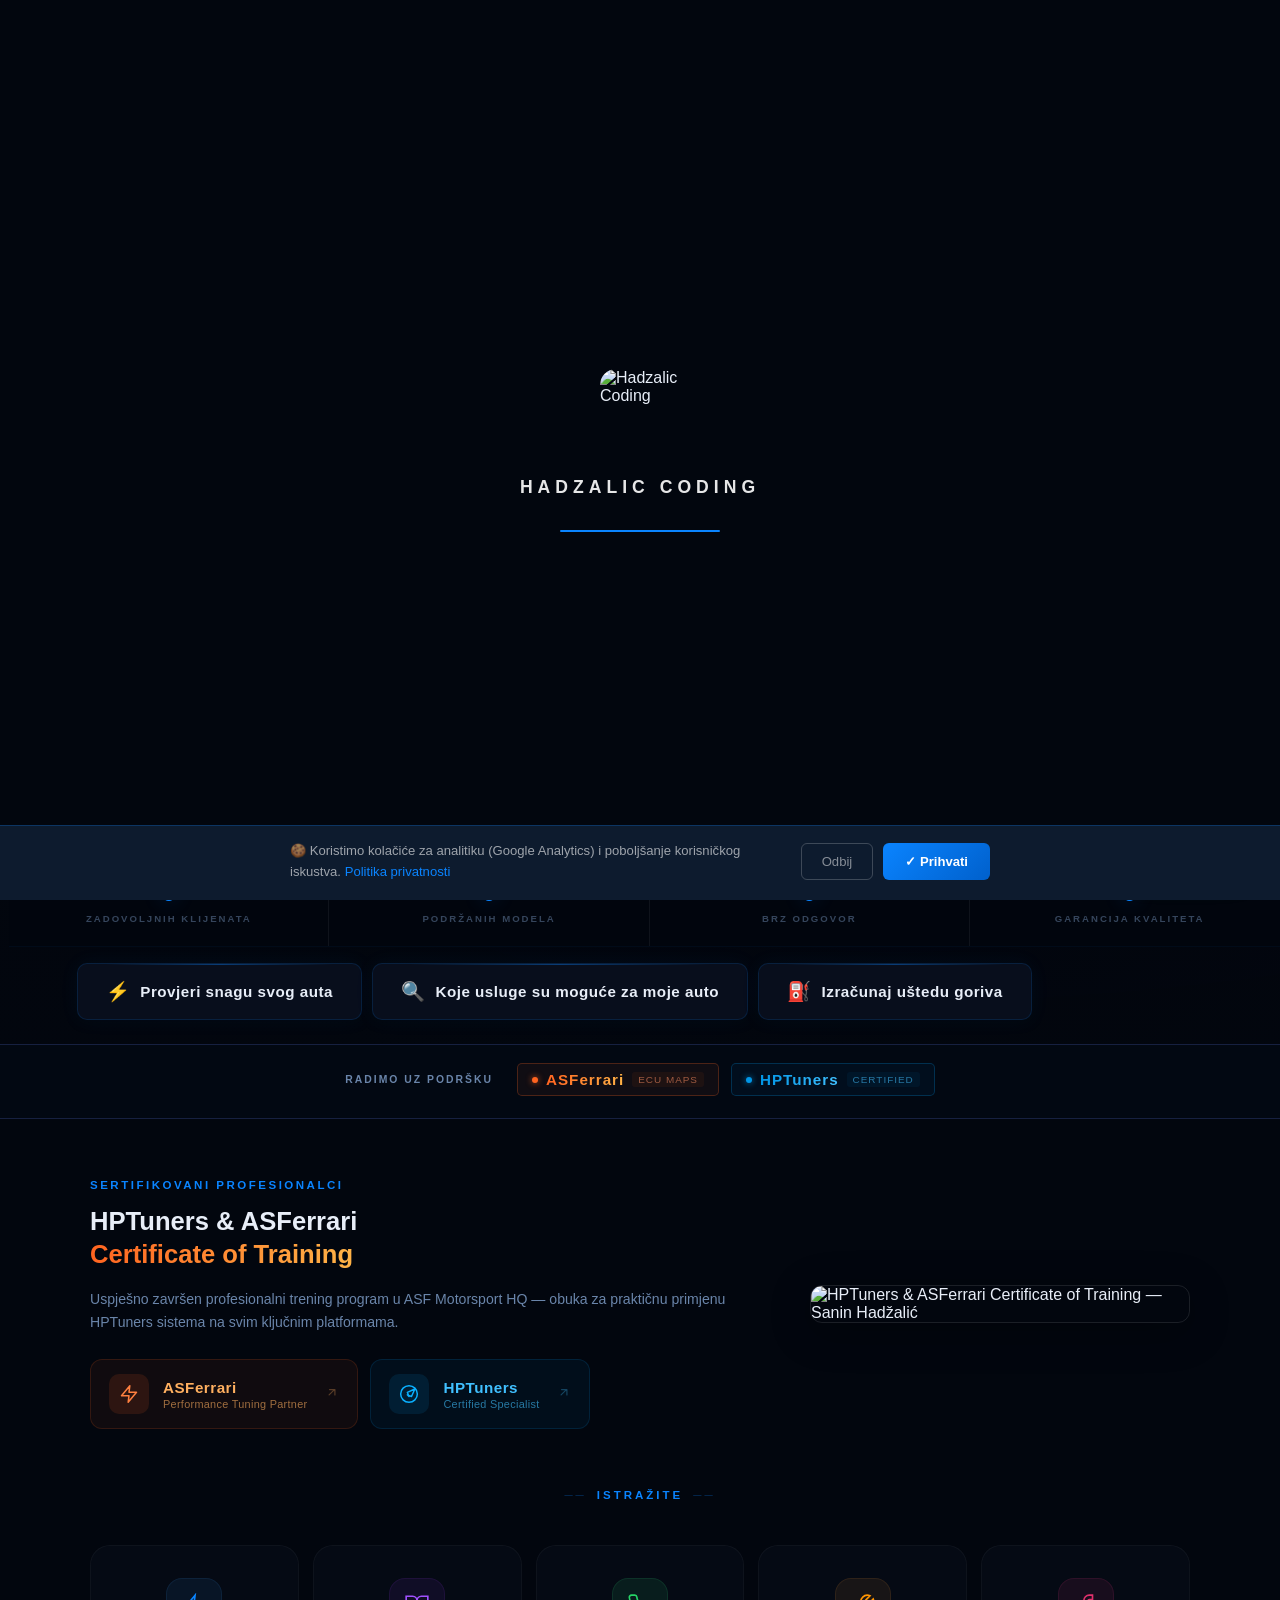
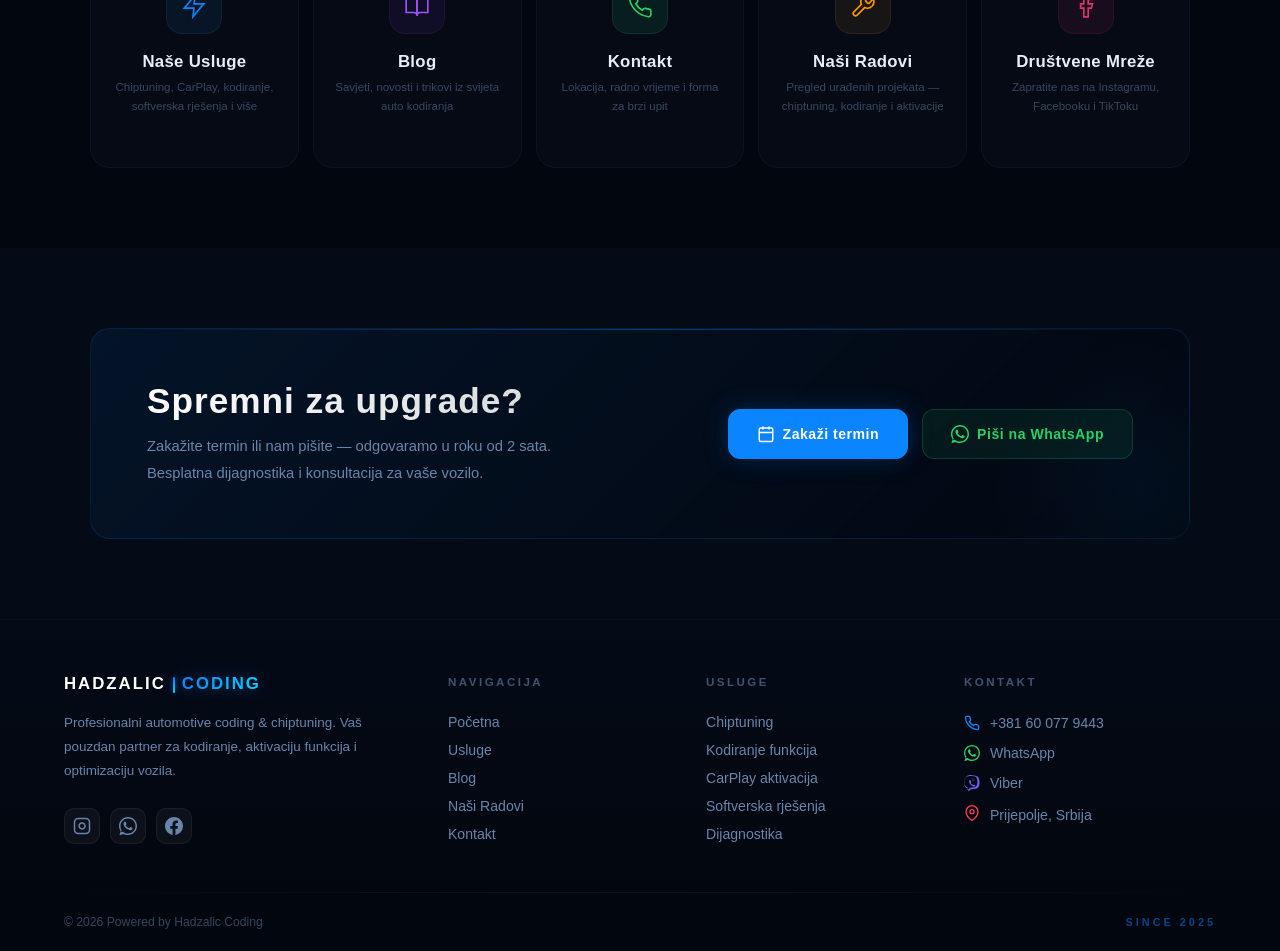
==== index.html @ 2ca41239 "Uklonjen EN prevod, Soro blog embed, performance optimizacije - Izbačen cijeli sistem prevođenja na " ====
<!DOCTYPE html>
<html lang="sr">
<head>
<base href="/">
<script src="https://cdn.jsdelivr.net/npm/@supabase/supabase-js@2"></script>
<script src="https://cdn.jsdelivr.net/npm/chart.js@4.4.0/dist/chart.umd.min.js"></script>
<script src="js/supabase.js"></script>
<meta charset="UTF-8">
<meta name="viewport" content="width=device-width, initial-scale=1.0">
<meta http-equiv="Content-Security-Policy" content="default-src 'self'; script-src 'self' 'unsafe-inline' https://cdn.jsdelivr.net https://cdnjs.cloudflare.com https://www.googletagmanager.com https://cdn.emailjs.com https://static.cloudflareinsights.com; style-src 'self' 'unsafe-inline' https://fonts.googleapis.com; font-src https://fonts.gstatic.com; img-src 'self' https://res.cloudinary.com data: blob:; connect-src 'self' https://*.supabase.co https://api.emailjs.com https://www.google-analytics.com https://www.mod-files.com; frame-src https://www.youtube.com https://www.instagram.com https://www.mod-files.com https://www.google.com https://maps.google.com;">

<!-- ═══ SEO META ═══ -->
<title>Hadzalic Coding 🌐 | Chiptuning, CarPlay & Navigacija — Prijepolje</title>
<meta name="description" content="Hadzalic Coding — profesionalni chiptuning, aktivacija CarPlay i Android Auto, ažuriranje navigacionih mapa, DPF/EGR/AdBlue rješenja i OBD kodiranje u Prijepolju. Brz odgovor, doživotna garancija.">
<meta name="keywords" content="chiptuning Prijepolje, CarPlay aktivacija Srbija, Android Auto aktivacija, navigacija ažuriranje, DPF off, EGR off, AdBlue off, OBD kodiranje, kodiranje auta, ECU remap, skrivene funkcije, Hadzalic Coding, auto tuning Prijepolje, chiptuning Nova Varoš, chiptuning Bijelo Polje">
<meta name="author" content="Hadzalic Coding">
<meta name="robots" content="index, follow">
<meta name="language" content="sr">
<meta name="geo.region" content="RS">
<meta name="geo.placename" content="Prijepolje">
<link rel="canonical" href="https://hadzalic.co/">

<!-- ═══ OPEN GRAPH (WhatsApp, Facebook, Viber preview) ═══ -->
<meta property="og:type" content="website">
<meta property="og:url" content="https://hadzalic.co/">
<meta property="og:title" content="Hadzalic Coding 🌐 | Chiptuning & CarPlay — Prijepolje">
<meta property="og:description" content="Profesionalni chiptuning, CarPlay aktivacija i ažuriranje navigacije u Prijepolju. Doživotna garancija na softverski rad. Pišite na WhatsApp!">
<meta property="og:image" content="https://res.cloudinary.com/dgsgohodv/image/upload/v1772801234/Hadzalic_Coding-01_gfzvxw.jpg">
<meta property="og:image:width" content="1200">
<meta property="og:image:height" content="630">
<meta property="og:locale" content="sr_RS">
<meta property="og:site_name" content="Hadzalic Coding">

<!-- ═══ TWITTER CARD ═══ -->
<meta name="twitter:card" content="summary_large_image">
<meta name="twitter:title" content="Hadzalic Coding 🌐 | Chiptuning & CarPlay — Prijepolje">
<meta name="twitter:description" content="Profesionalni chiptuning, CarPlay aktivacija i ažuriranje navigacije u Prijepolju.">
<meta name="twitter:image" content="https://res.cloudinary.com/dgsgohodv/image/upload/v1772801234/Hadzalic_Coding-01_gfzvxw.jpg">

<!-- ═══ SCHEMA MARKUP — Local Business ═══ -->
<script type="application/ld+json">
{
  "@context": "https://schema.org",
  "@type": "AutoRepair",
  "name": "Hadzalic Coding",
  "description": "Profesionalni chiptuning, aktivacija CarPlay i Android Auto, ažuriranje navigacionih mapa, DPF/EGR/AdBlue softverska rješenja i OBD kodiranje vozila.",
  "url": "https://hadzalic.co",
  "telephone": "+381600779443",
  "address": {
    "@type": "PostalAddress",
    "addressLocality": "Prijepolje",
    "addressRegion": "Zlatibor",
    "addressCountry": "RS"
  },
  "geo": {
    "@type": "GeoCoordinates",
    "latitude": "43.3922",
    "longitude": "19.6447"
  },
  "openingHours": "Mo-Sa 08:00-20:00",
  "sameAs": [
    "https://www.instagram.com/hadzalic.coding/",
    "https://www.facebook.com/profile.php?id=61576995186700",
    "https://www.tiktok.com/@hadzalic.code"
  ],
  "hasOfferCatalog": {
    "@type": "OfferCatalog",
    "name": "Usluge",
    "itemListElement": [
      {"@type": "Offer", "itemOffered": {"@type": "Service", "name": "Chiptuning — ECU Remapiranje"}},
      {"@type": "Offer", "itemOffered": {"@type": "Service", "name": "CarPlay & Android Auto aktivacija"}},
      {"@type": "Offer", "itemOffered": {"@type": "Service", "name": "Ažuriranje navigacionih mapa"}},
      {"@type": "Offer", "itemOffered": {"@type": "Service", "name": "DPF softversko rješenje"}},
      {"@type": "Offer", "itemOffered": {"@type": "Service", "name": "EGR softversko rješenje"}},
      {"@type": "Offer", "itemOffered": {"@type": "Service", "name": "OBD kodiranje skrivenih funkcija"}}
    ]
  },
  "aggregateRating": {
    "@type": "AggregateRating",
    "ratingValue": "5",
    "reviewCount": "200"
  }
}
</script>

<link rel="preconnect" href="https://fonts.googleapis.com">
<link rel="preconnect" href="https://fonts.gstatic.com" crossorigin>
<link rel="preconnect" href="https://res.cloudinary.com">
<link rel="icon" type="image/jpeg" href="https://res.cloudinary.com/dgsgohodv/image/upload/w_64,h_64,c_fill/v1772801234/Hadzalic_Coding-01_gfzvxw.jpg">
<link rel="apple-touch-icon" href="https://res.cloudinary.com/dgsgohodv/image/upload/w_200,h_200,c_fill/v1772801234/Hadzalic_Coding-01_gfzvxw.jpg">
<link href="https://fonts.googleapis.com/css2?family=Orbitron:wght@700;900&family=Exo+2:wght@400;600;700;800&family=Rajdhani:wght@400;600;700&display=swap" rel="stylesheet" media="print" onload="this.media='all'">
<noscript><link href="https://fonts.googleapis.com/css2?family=Orbitron:wght@700;900&family=Exo+2:wght@400;600;700;800&family=Rajdhani:wght@400;600;700&display=swap" rel="stylesheet"></noscript>
<link rel="stylesheet" href="css/variables.css">
<link rel="stylesheet" href="css/style.css">
  <script src="https://cdn.jsdelivr.net/npm/@emailjs/browser@4/dist/email.min.js"></script>

<!-- ═══ SCHEMA MARKUP — FAQ ═══ -->
<script type="application/ld+json">
{
  "@context": "https://schema.org",
  "@type": "FAQPage",
  "mainEntity": [
    {
      "@type": "Question",
      "name": "Šta je chiptuning i da li je bezbedan?",
      "acceptedAnswer": {
        "@type": "Answer",
        "text": "Chiptuning je softverska optimizacija ECU (elektronske upravljačke jedinice) vozila koja povećava snagu, obrtni moment i efikasnost goriva. Radimo isključivo sa provjerenim mapama u saradnji sa ASFerrari i dajemo doživotnu garanciju na softverski rad."
      }
    },
    {
      "@type": "Question",
      "name": "Da li moje vozilo podržava CarPlay ili Android Auto?",
      "acceptedAnswer": {
        "@type": "Answer",
        "text": "Većina modernih vozila VW Grupe (VW, Audi, Škoda, SEAT, Porsche), Mercedes-Benz i BMW može dobiti CarPlay i Android Auto softverskom aktivacijom bez ikakvih hardverskih izmjena. Kontaktirajte nas sa godištem i modelom vozila i provjerićemo kompatibilnost."
      }
    },
    {
      "@type": "Question",
      "name": "Koliko traje aktivacija CarPlay?",
      "acceptedAnswer": {
        "@type": "Answer",
        "text": "Softverska aktivacija CarPlay i Android Auto traje između 30 minuta i 1 sat, zavisno od modela vozila."
      }
    },
    {
      "@type": "Question",
      "name": "Da li se chiptuning može poništiti?",
      "acceptedAnswer": {
        "@type": "Answer",
        "text": "Da, chiptuning je u potpunosti reverzibilan. U svakom trenutku možemo vratiti originalne fabričke postavke vašeg vozila."
      }
    },
    {
      "@type": "Question",
      "name": "Koje mape navigacije ažurirate?",
      "acceptedAnswer": {
        "@type": "Answer",
        "text": "Ažuriramo navigacione mape za vozila VW Grupe, Mercedes-Benz, BMW i ostale marke. Mape se ažuriraju na najnoviju dostupnu verziju sa svim novim putevima i tačkama interesa."
      }
    },
    {
      "@type": "Question",
      "name": "Gdje se nalazite i da li radite vikendima?",
      "acceptedAnswer": {
        "@type": "Answer",
        "text": "Nalazimo se u Prijepolju, Srbija. Radimo od ponedjeljka do subote od 08:00 do 20:00. Termin možete zakazati online na hadzalic.co ili putem WhatsApp-a."
      }
    },
    {
      "@type": "Question",
      "name": "Kolika je garancija na usluge?",
      "acceptedAnswer": {
        "@type": "Answer",
        "text": "Na sve softverske radove dajemo doživotnu garanciju. Ukoliko dođe do bilo kakvog problema uzrokovanog našim radom, rješavamo ga besplatno."
      }
    },
    {
      "@type": "Question",
      "name": "Da li radite DPF, EGR i AdBlue softverska rješenja?",
      "acceptedAnswer": {
        "@type": "Answer",
        "text": "Da, nudimo softverska rješenja za DPF, EGR, AdBlue, NOX, katalizator i lambda sisteme. Sve se radi softverski bez fizičkog skidanja dijelova."
      }
    },
    {
      "@type": "Question",
      "name": "Kako da zakažem termin?",
      "acceptedAnswer": {
        "@type": "Answer",
        "text": "Termin možete zakazati direktno na našem sajtu hadzalic.co klikom na 'Zakaži termin', ili nas kontaktirajte putem WhatsApp-a. Odgovaramo u roku od 2 sata."
      }
    },
    {
      "@type": "Question",
      "name": "Radite li Pops and Bangs i Hardcut?",
      "acceptedAnswer": {
        "@type": "Answer",
        "text": "Da, nudimo Pops & Bangs (zvuk iz auspuha pri smanjenju gasa) i Hardcut Limiter (agresivno odsijecanje pri maksimalnim obrtajima) kao dio naše ponude softverskih modifikacija."
      }
    }
  ]
}
</script>
<!-- ═══ GOOGLE ANALYTICS ═══ -->
<script async src="https://www.googletagmanager.com/gtag/js?id=G-BHX1BJDK8W"></script>
<script>
  window.dataLayer = window.dataLayer || [];
  function gtag(){dataLayer.push(arguments);}
  gtag('js', new Date());
  gtag('config', 'G-BHX1BJDK8W');
  gtag('config', 'AW-18050085750');
</script>
</head>
<body>

<!-- LOADING SCREEN -->
<div id="loadingScreen">
  <img src="https://res.cloudinary.com/dgsgohodv/image/upload/w_200,h_200,c_fill/v1772801234/Hadzalic_Coding-01_gfzvxw.jpg" class="ls-img" alt="Hadzalic Coding">
  <div class="ls-title">HADZALIC CODING</div>
  <div class="ls-line"></div>
</div>


<!-- NAV -->
<!-- TICKER -->
<div class="ticker-wrap">
  <div class="ticker-label" data-i18n="tickerLabel">NOVO</div>
  <div class="ticker-track">
    <div class="ticker-inner" id="tickerInner">
      <span data-i18n="tick1">🌐 Sajt je LIVE na hadzalic.co</span>
      <span data-i18n="tick2">📱 CarPlay & Android Auto aktivacija — VAG, BMW, Mercedes</span>
      <span data-i18n="tick3">📷 POI Radar upozorenja GRATIS uz svako ažuriranje mapa (VAG grupacija)</span>
      <span data-i18n="tick4">🏆 Sertifikovani HPTuners & ASFerrari chiptuning specijalisti</span>
      <span data-i18n="tick5">🔥 Chiptuning — custom mape u saradnji sa ASFerrari partnerima</span>
      <span data-i18n="tick6">♾️ Doživotna garancija na softverski rad</span>
      <span data-i18n="tick7">🔌 CarPlay adapteri dostupni za vozila bez hardverske podrške</span>
      <span id="tickerStatusSpan" data-i18n="tick8">💬 Brz odgovor na WhatsApp — 060 077 9443</span>
      <span data-i18n="tick9">🗺️ Prijepolje, Srbija — dolazite kod nas ili pišite online</span>
    </div>
  </div>
</div>


<!-- COUNTDOWN BANNER -->
<div id="countdownBanner">
  <div class="cd-text">🔥 -20% POPUST na sve zakazano preko sajta — ostalo: <span id="cdDays">7</span>d <span id="cdHours">00</span>h <span id="cdMins">00</span>m <span id="cdSecs">00</span>s</div>
  <div class="cd-sub">Iskoristi akciju — zakaži termin odmah na hadzalic.co</div>
</div>

<nav>
  <div class="nav-left">
    <button class="hamburger" id="hamburger" aria-label="Meni">
      <span></span><span></span><span></span>
    </button>
    <button class="nav-logo" id="navLogo">
      <span class="logo-h">Hadzalic</span><span class="logo-sep"></span><span class="logo-c">Coding</span>
    </button>
    <div class="nav-tagline">
      <span class="nav-tag-dot"></span>
      <span data-i18n="navTagline">Kodiramo. Aktiviramo. Optimizujemo.</span>
    </div>
  </div>
  <div class="nav-links" id="navLinks">
    <a href="/usluge" class="nav-link" data-route="/usluge">
      <svg width="13" height="13" viewBox="0 0 24 24" fill="none" stroke="currentColor" stroke-width="2"><path d="M14.7 6.3a1 1 0 000 1.4l1.6 1.6a1 1 0 001.4 0l3.77-3.77a6 6 0 01-7.94 7.94l-6.91 6.91a2.12 2.12 0 01-3-3l6.91-6.91a6 6 0 017.94-7.94l-3.76 3.76z"/></svg>
      <span data-i18n="navUsluge">Usluge</span>
    </a>
    <a href="/blog" class="nav-link" data-route="/blog">
      <svg width="13" height="13" viewBox="0 0 24 24" fill="none" stroke="currentColor" stroke-width="2"><path d="M2 3h6a4 4 0 014 4v14a3 3 0 00-3-3H2z"/><path d="M22 3h-6a4 4 0 00-4 4v14a3 3 0 013-3h7z"/></svg>
      <span data-i18n="navBlog">Blog</span>
    </a>
    <a href="/kontakt" class="nav-link" data-route="/kontakt">
      <svg width="13" height="13" viewBox="0 0 24 24" fill="none" stroke="currentColor" stroke-width="2"><path d="M21 11.5a8.38 8.38 0 01-.9 3.8 8.5 8.5 0 01-7.6 4.7 8.38 8.38 0 01-3.8-.9L3 21l1.9-5.7a8.38 8.38 0 01-.9-3.8 8.5 8.5 0 014.7-7.6 8.38 8.38 0 013.8-.9h.5a8.48 8.48 0 018 8v.5z"/></svg>
      <span data-i18n="navKontakt">Kontakt</span>
    </a>
  </div>
  <button class="nav-back" id="navBack">← Nazad</button>
  <div class="nav-right">
    <button class="nav-booking" id="navBooking">
      <svg width="14" height="14" viewBox="0 0 24 24" fill="none" stroke="currentColor" stroke-width="2"><rect x="3" y="4" width="18" height="18" rx="2" ry="2"/><line x1="16" y1="2" x2="16" y2="6"/><line x1="8" y1="2" x2="8" y2="6"/><line x1="3" y1="10" x2="21" y2="10"/></svg>
      <span data-i18n="navZakazi">Zakaži</span>
    </button>
    <button class="nav-theme" id="themeToggle" title="Promijeni temu">
      <svg class="theme-icon-sun" width="16" height="16" viewBox="0 0 24 24" fill="none" stroke="currentColor" stroke-width="2"><circle cx="12" cy="12" r="5"/><line x1="12" y1="1" x2="12" y2="3"/><line x1="12" y1="21" x2="12" y2="23"/><line x1="4.22" y1="4.22" x2="5.64" y2="5.64"/><line x1="18.36" y1="18.36" x2="19.78" y2="19.78"/><line x1="1" y1="12" x2="3" y2="12"/><line x1="21" y1="12" x2="23" y2="12"/><line x1="4.22" y1="19.78" x2="5.64" y2="18.36"/><line x1="18.36" y1="5.64" x2="19.78" y2="4.22"/></svg>
      <svg class="theme-icon-moon" width="16" height="16" viewBox="0 0 24 24" fill="none" stroke="currentColor" stroke-width="2"><path d="M21 12.79A9 9 0 1 1 11.21 3 7 7 0 0 0 21 12.79z"/></svg>
    </button>
    <button class="nav-account" id="navAccount" onclick="openAuthModal()" title="Nalog">
      <div class="nav-acc-avatar" id="navAccAvatar">
        <svg width="14" height="14" viewBox="0 0 24 24" fill="none" stroke="currentColor" stroke-width="2"><path d="M20 21v-2a4 4 0 0 0-4-4H8a4 4 0 0 0-4 4v2"/><circle cx="12" cy="7" r="4"/></svg>
        <div class="nav-acc-dot" id="navAccDot"></div>
      </div>
      <span id="navAccountLabel"></span>
    </button>
  </div>
</nav>

<!-- SLIDE MENU -->
<div class="menu-overlay" id="menuOverlay"></div>
<div class="slide-menu" id="slideMenu">
  <div class="slide-menu-header">
    <div class="slide-menu-logo">
      <span class="logo-h">Hadzalic</span><span class="logo-sep"></span><span class="logo-c">Coding</span>
    </div>
    <button class="slide-menu-close" id="menuClose">✕</button>
  </div>
  <div style="padding:14px 20px 4px;">
    <button class="menu-item" id="menuBooking" style="background:linear-gradient(135deg,rgba(37,211,102,0.1),rgba(10,132,255,0.05));border:1px solid rgba(37,211,102,0.25);border-radius:6px;width:100%;justify-content:center;gap:10px;padding:14px;margin-bottom:4px;">
      <span class="mi-icon">📅</span>
      <span class="mi-name" data-i18n="menuBooking" style="flex:none;font-size:0.92rem;color:#00d464;">Zakaži Termin</span>
    </button>
  </div>
  <div class="slide-menu-label" data-i18n="menuLabelSvc">Usluge</div>
  <div class="slide-menu-items">
    <button class="menu-item" data-svc="carplay"><span class="mi-icon">📱</span><span class="mi-name" data-i18n="menuSvcCarplay">CarPlay &amp; Android Auto</span><span class="mi-arr">→</span></button>
    <button class="menu-item" data-svc="aktivacija"><span class="mi-icon">⚡</span><span class="mi-name" data-i18n="menuSvcAktivacija">Aktivacija Funkcija</span><span class="mi-arr">→</span></button>
    <button class="menu-item" data-svc="navi"><span class="mi-icon">🗺️</span><span class="mi-name" data-i18n="menuSvcNavi">Ažuriranje Navigacije</span><span class="mi-arr">→</span></button>
    <button class="menu-item" data-svc="errors"><span class="mi-icon">⚙️</span><span class="mi-name" data-i18n="menuSvcErrors">Brisanje Grešaka</span><span class="mi-arr">→</span></button>
    <button class="menu-item" data-svc="obd"><span class="mi-icon">💻</span><span class="mi-name" data-i18n="menuSvcObd">OBD Kodiranje</span><span class="mi-arr">→</span></button>
    <button class="menu-item" data-svc="remote"><span class="mi-icon">🌐</span><span class="mi-name" data-i18n="menuSvcRemote">Online / Udaljeno</span><span class="mi-arr">→</span></button>
    <button class="menu-item menu-item-hot" data-svc="chiptuning"><span class="mi-icon">🔥</span><span class="mi-name" data-i18n="menuSvcChip">Chiptuning</span><span class="mi-badge" data-i18n="menuBadgePopular">POPULARNO</span></button>
    <button class="menu-item menu-item-green" data-svc="dpf"><span class="mi-icon">🛠️</span><span class="mi-name" data-i18n="menuSvcDpf">Softverska Rješenja (DPF, EGR, AdBlue)</span><span class="mi-arr">→</span></button>
    <button class="menu-item menu-item-teal" data-svc="adapter"><span class="mi-icon">🔌</span><span class="mi-name" data-i18n="menuSvcAdapter">CarPlay Adapteri</span><span class="mi-badge mi-badge-green" data-i18n="menuBadgeStock">NA STANJU</span></button>
  </div>
  <div class="slide-menu-label" data-i18n="menuLabelInfo">Korisne informacije</div>
  <div class="slide-menu-items">
    <button class="menu-item" data-info="carplay"><span class="mi-icon">📱</span><span class="mi-name" data-i18n="menuInfoCarplay">CarPlay &amp; Android Auto</span><span class="mi-arr">→</span></button>
    <button class="menu-item" data-info="hidden"><span class="mi-icon">🔓</span><span class="mi-name" data-i18n="menuInfoHidden">Skrivene Funkcije</span><span class="mi-arr">→</span></button>
    <button class="menu-item" data-info="chiptuning"><span class="mi-icon">🔥</span><span class="mi-name" data-i18n="menuInfoChip">Chiptuning</span><span class="mi-arr">→</span></button>
    <button class="menu-item" data-info="navi"><span class="mi-icon">🗺️</span><span class="mi-name" data-i18n="menuInfoNavi">Ažuriranje Navigacije</span><span class="mi-arr">→</span></button>
    <button class="menu-item" data-info="dpf"><span class="mi-icon">🛠️</span><span class="mi-name" data-i18n="menuInfoDpf">DPF / EGR / AdBlue</span><span class="mi-arr">→</span></button>
    <button class="menu-item" data-info="obd"><span class="mi-icon">💻</span><span class="mi-name" data-i18n="menuInfoObd">OBD Kodiranje</span><span class="mi-arr">→</span></button>
  </div>
  <div class="slide-menu-label" data-i18n="menuLabelPages">Stranice</div>
  <div class="slide-menu-items">
    <a href="/usluge" class="menu-item" data-route="/usluge"><span class="mi-icon">⚡</span><span class="mi-name" data-i18n="menuPageUsluge">Naše Usluge</span><span class="mi-arr">→</span></a>
    <a href="/blog" class="menu-item" data-route="/blog"><span class="mi-icon">📰</span><span class="mi-name" data-i18n="menuPageBlog">Blog</span><span class="mi-arr">→</span></a>
    <a href="/kontakt" class="menu-item" data-route="/kontakt"><span class="mi-icon">📞</span><span class="mi-name" data-i18n="menuPageKontakt">Kontakt</span><span class="mi-arr">→</span></a>
  </div>

  <div class="slide-menu-footer">
    <a href="tel:+381600779443" class="slide-footer-link" data-i18n="menuFooterPhone">📞 060 077 9443</a>
    <a href="https://wa.me/381600779443" class="slide-footer-link green" data-i18n="menuFooterWa">💬 WhatsApp</a>
    <a href="https://www.instagram.com/hadzalic.coding" target="_blank" class="slide-footer-link insta" data-i18n="menuFooterInsta">📸 @hadzalic.coding</a>
  </div>
</div>

<!-- ══════════════════════════════════════════
     HOME PAGE
══════════════════════════════════════════ -->
<div class="page active" id="page-home">

  <!-- HERO -->
  <section id="home-hero">
  <div class="hero-video-bg">
    <canvas id="heroCanvas"></canvas>
    <div class="hero-grid-overlay"></div>
    <div class="hero-light-streak hero-streak-1"></div>
    <div class="hero-light-streak hero-streak-2"></div>
    <div class="hero-light-streak hero-streak-3"></div>
    <div class="hero-vignette"></div>
  </div>
    <div class="hero-glow-ring"></div>
    <div class="hero-eyebrow"><span class="hero-dot"></span><span data-i18n="eyebrow">Prijepolje, Srbija</span></div>
    <h1 class="hero-title">
      <span class="ht-white"><span class="hl" style="--i:0">H</span><span class="hl" style="--i:1">A</span><span class="hl" style="--i:2">D</span><span class="hl" style="--i:3">Z</span><span class="hl" style="--i:4">A</span><span class="hl" style="--i:5">L</span><span class="hl" style="--i:6">I</span><span class="hl" style="--i:7">C</span></span>
      <span class="ht-blue"><span class="hl" style="--i:8">C</span><span class="hl" style="--i:9">O</span><span class="hl" style="--i:10">D</span><span class="hl" style="--i:11">I</span><span class="hl" style="--i:12">N</span><span class="hl" style="--i:13">G</span></span>
    </h1>
    <p class="hero-sub" data-i18n="heroSub">Otključaj puni potencijal svog vozila — chiptuning, kodiranje i CarPlay za sve marke.</p>
    <div class="hero-divider"></div>
    <div class="hero-car-label">HADZALIC<span>CHIPTUNING</span></div>
    <div class="stats-bar">
      <div class="stat-item"><div class="stat-n" data-count="200" data-suffix="+">0</div><div class="stat-l" data-i18n="stat1">Zadovoljnih klijenata</div></div>
      <div class="stat-item"><div class="stat-n" data-count="50" data-suffix="+">0</div><div class="stat-l" data-i18n="stat2">Podržanih modela</div></div>
      <div class="stat-item"><div class="stat-n" data-count="2" data-suffix="h">0</div><div class="stat-l" data-i18n="stat3">Brz odgovor</div></div>
      <div class="stat-item"><div class="stat-n" data-count="100" data-suffix="%">0</div><div class="stat-l" data-i18n="stat4">Garancija kvaliteta</div></div>
    </div>
  <div class="tools-bar">
    <button class="tool-btn" id="openChecker"><span class="tb-icon">⚡</span> <span data-i18n="tool1">Provjeri snagu svog auta</span></button>
    <button class="tool-btn" id="openCalc"><span class="tb-icon">🔍</span> <span data-i18n="tool2">Koje usluge su moguće za moje auto</span></button>
    <a href="/usluge/chiptuning" class="tool-btn" data-route="/usluge/chiptuning" data-scroll="fuelCalcWrap"><span class="tb-icon">⛽</span> <span data-i18n="tool3">Izračunaj uštedu goriva</span></a>
  </div>
  </section>

  <!-- PARTNERS -->
  <div class="partners-bar sr">
    <div class="partners-label" data-i18n="partnersLabel">Radimo uz podršku</div>
    <div class="partners-list">
      <a class="partner-badge partner-asf" href="https://asftuning.com/" target="_blank" style="text-decoration:none;">
        <span class="pb-dot"></span>
        <span class="pb-name">ASFerrari</span>
        <span class="pb-tag">ECU Maps</span>
      </a>
      <a class="partner-badge partner-hpt" href="https://www.hptuners.com/" target="_blank" style="text-decoration:none;">
        <span class="pb-dot"></span>
        <span class="pb-name">HPTuners</span>
        <span class="pb-tag">Certified</span>
      </a>
    </div>
  </div>

  <!-- CERTIFICATION -->
  <section class="cert-section sr">
    <div class="cert-inner">
      <div class="cert-text">
        <div class="cert-label">Sertifikovani profesionalci</div>
        <h2 class="cert-title">HPTuners & ASFerrari<br><span class="cert-highlight">Certificate of Training</span></h2>
        <p class="cert-desc">Uspješno završen profesionalni trening program u ASF Motorsport HQ — obuka za praktičnu primjenu HPTuners sistema na svim ključnim platformama.</p>
        <div class="cert-badges">
          <a class="cert-badge cert-badge-asf" href="https://asftuning.com/" target="_blank" rel="noopener">
            <span class="cb-icon"><svg width="20" height="20" viewBox="0 0 24 24" fill="none" stroke="currentColor" stroke-width="1.8" stroke-linecap="round" stroke-linejoin="round"><polygon points="13 2 3 14 12 14 11 22 21 10 12 10 13 2"/></svg></span>
            <span class="cb-info">
              <span class="cb-name">ASFerrari</span>
              <span class="cb-role">Performance Tuning Partner</span>
            </span>
            <span class="cb-arrow"><svg width="14" height="14" viewBox="0 0 24 24" fill="none" stroke="currentColor" stroke-width="2" stroke-linecap="round" stroke-linejoin="round"><path d="M7 17l9.2-9.2M17 17V7.8H7.8"/></svg></span>
          </a>
          <a class="cert-badge cert-badge-hpt" href="https://www.hptuners.com/" target="_blank" rel="noopener">
            <span class="cb-icon"><svg width="20" height="20" viewBox="0 0 24 24" fill="none" stroke="currentColor" stroke-width="1.8" stroke-linecap="round" stroke-linejoin="round"><path d="M12 15l-2-5 9-4-4 9-5-2z"/><circle cx="12" cy="12" r="10"/></svg></span>
            <span class="cb-info">
              <span class="cb-name">HPTuners</span>
              <span class="cb-role">Certified Specialist</span>
            </span>
            <span class="cb-arrow"><svg width="14" height="14" viewBox="0 0 24 24" fill="none" stroke="currentColor" stroke-width="2" stroke-linecap="round" stroke-linejoin="round"><path d="M7 17l9.2-9.2M17 17V7.8H7.8"/></svg></span>
          </a>
        </div>
      </div>
      <div class="cert-img-wrap">
        <img class="cert-img" src="https://res.cloudinary.com/dwtlwug0c/image/upload/v1774201283/1_n6ky6u.png" alt="HPTuners & ASFerrari Certificate of Training — Sanin Hadžalić" loading="lazy" onclick="openCertModal()">
      </div>
    </div>
  </section>

  <!-- Certificate Modal -->
  <div id="certModal" class="cert-modal" onclick="if(event.target===this)closeCertModal()">
    <div class="cert-modal-box">
      <button class="cert-modal-close" onclick="closeCertModal()">✕</button>
      <img src="https://res.cloudinary.com/dwtlwug0c/image/upload/v1774201283/1_n6ky6u.png" alt="HPTuners & ASFerrari Certificate">
    </div>
  </div>

  <!-- QUICK LINKS — navigate to subpages -->
  <section class="home-quick-links sr">
    <p class="sec-label" data-i18n="qlLabel">Istražite</p>
    <div class="quick-links-grid">
      <a href="/usluge" class="ql-card ql-accent-blue" data-route="/usluge" style="--ql-hue:210;--ql-color:#0A84FF;--ql-delay:0s">
        <span class="ql-index">01</span>
        <div class="ql-icon-wrap">
          <svg width="24" height="24" viewBox="0 0 24 24" fill="none" stroke="currentColor" stroke-width="1.5"><path d="M13 2L3 14h9l-1 8 10-12h-9l1-8z"/></svg>
        </div>
        <div class="ql-body">
          <div class="ql-name" data-i18n="ql1Name">Naše Usluge</div>
          <p class="ql-desc" data-i18n="ql1Desc">Chiptuning, CarPlay, kodiranje, softverska rješenja i više</p>
        </div>
        <span class="ql-arrow"><span data-i18n="ql1Arrow">Pogledaj</span> <svg width="14" height="14" viewBox="0 0 24 24" fill="none" stroke="currentColor" stroke-width="2.5"><path d="M5 12h14M12 5l7 7-7 7"/></svg></span>
      </a>
      <a href="/blog" class="ql-card ql-accent-purple" data-route="/blog" style="--ql-hue:270;--ql-color:#a050ff;--ql-delay:0.06s">
        <span class="ql-index">02</span>
        <div class="ql-icon-wrap">
          <svg width="24" height="24" viewBox="0 0 24 24" fill="none" stroke="currentColor" stroke-width="1.5"><path d="M2 3h6a4 4 0 0 1 4 4v14a3 3 0 0 0-3-3H2z"/><path d="M22 3h-6a4 4 0 0 0-4 4v14a3 3 0 0 1 3-3h7z"/></svg>
        </div>
        <div class="ql-body">
          <div class="ql-name" data-i18n="ql2Name">Blog</div>
          <p class="ql-desc" data-i18n="ql2Desc">Savjeti, novosti i trikovi iz svijeta auto kodiranja</p>
        </div>
        <span class="ql-arrow"><span data-i18n="ql2Arrow">Čitaj</span> <svg width="14" height="14" viewBox="0 0 24 24" fill="none" stroke="currentColor" stroke-width="2.5"><path d="M5 12h14M12 5l7 7-7 7"/></svg></span>
      </a>
      <a href="/kontakt" class="ql-card ql-accent-green" data-route="/kontakt" style="--ql-hue:145;--ql-color:#25d366;--ql-delay:0.12s">
        <span class="ql-index">03</span>
        <div class="ql-icon-wrap">
          <svg width="24" height="24" viewBox="0 0 24 24" fill="none" stroke="currentColor" stroke-width="1.5"><path d="M22 16.92v3a2 2 0 0 1-2.18 2 19.79 19.79 0 0 1-8.63-3.07 19.5 19.5 0 0 1-6-6 19.79 19.79 0 0 1-3.07-8.67A2 2 0 0 1 4.11 2h3a2 2 0 0 1 2 1.72c.127.96.361 1.903.7 2.81a2 2 0 0 1-.45 2.11L8.09 9.91a16 16 0 0 0 6 6l1.27-1.27a2 2 0 0 1 2.11-.45c.907.339 1.85.573 2.81.7A2 2 0 0 1 22 16.92z"/></svg>
        </div>
        <div class="ql-body">
          <div class="ql-name" data-i18n="ql3Name">Kontakt</div>
          <p class="ql-desc" data-i18n="ql3Desc">Lokacija, radno vrijeme i forma za brzi upit</p>
        </div>
        <span class="ql-arrow"><span data-i18n="ql3Arrow">Piši nam</span> <svg width="14" height="14" viewBox="0 0 24 24" fill="none" stroke="currentColor" stroke-width="2.5"><path d="M5 12h14M12 5l7 7-7 7"/></svg></span>
      </a>
      <a href="/radovi" class="ql-card ql-accent-orange" data-route="/radovi" style="--ql-hue:30;--ql-color:#ff9500;--ql-delay:0.18s">
        <span class="ql-index">04</span>
        <div class="ql-icon-wrap">
          <svg width="24" height="24" viewBox="0 0 24 24" fill="none" stroke="currentColor" stroke-width="1.5"><path d="M14.7 6.3a1 1 0 000 1.4l1.6 1.6a1 1 0 001.4 0l3.77-3.77a6 6 0 01-7.94 7.94l-6.91 6.91a2.12 2.12 0 01-3-3l6.91-6.91a6 6 0 017.94-7.94l-3.76 3.76z"/></svg>
        </div>
        <div class="ql-body">
          <div class="ql-name" data-i18n="ql4Name">Naši Radovi</div>
          <p class="ql-desc" data-i18n="ql4Desc">Pregled urađenih projekata — chiptuning, kodiranje i aktivacije</p>
        </div>
        <span class="ql-arrow"><span data-i18n="ql4Arrow">Pogledaj</span> <svg width="14" height="14" viewBox="0 0 24 24" fill="none" stroke="currentColor" stroke-width="2.5"><path d="M5 12h14M12 5l7 7-7 7"/></svg></span>
      </a>
      <a href="#" class="ql-card ql-card-social ql-accent-pink" data-scroll="socialLinks" style="--ql-hue:335;--ql-color:#e1306c;--ql-delay:0.24s">
        <span class="ql-index">05</span>
        <div class="ql-icon-wrap">
          <svg width="24" height="24" viewBox="0 0 24 24" fill="none" stroke="currentColor" stroke-width="1.5"><path d="M18 2h-3a5 5 0 0 0-5 5v3H7v4h3v8h4v-8h3l1-4h-4V7a1 1 0 0 1 1-1h3z"/></svg>
        </div>
        <div class="ql-body">
          <div class="ql-name" data-i18n="ql5Name">Društvene Mreže</div>
          <p class="ql-desc" data-i18n="ql5Desc">Zapratite nas na Instagramu, Facebooku i TikToku</p>
        </div>
        <span class="ql-arrow"><span data-i18n="ql5Arrow">Zaprati</span> <svg width="14" height="14" viewBox="0 0 24 24" fill="none" stroke="currentColor" stroke-width="2.5"><path d="M5 12h14M12 5l7 7-7 7"/></svg></span>
      </a>
    </div>
  </section>

<section class="home-section alt cta-banner sr">
  <div class="cta-banner-inner">
    <div class="cta-banner-text">
      <h2 class="cta-banner-title" data-i18n="ctaTitle">Spremni za upgrade?</h2>
      <p class="cta-banner-desc" data-i18n="ctaDesc">Zakažite termin ili nam pišite — odgovaramo u roku od 2 sata. Besplatna dijagnostika i konsultacija za vaše vozilo.</p>
    </div>
    <div class="cta-banner-actions">
      <a href="/kontakt" class="cta-banner-btn cta-banner-primary" data-route="/kontakt">
        <svg width="18" height="18" viewBox="0 0 24 24" fill="none" stroke="currentColor" stroke-width="2"><rect x="3" y="4" width="18" height="18" rx="2" ry="2"/><line x1="16" y1="2" x2="16" y2="6"/><line x1="8" y1="2" x2="8" y2="6"/><line x1="3" y1="10" x2="21" y2="10"/></svg>
        <span data-i18n="ctaBtn1">Zakaži termin</span>
      </a>
      <a href="https://wa.me/381600779443" class="cta-banner-btn cta-banner-secondary" target="_blank" rel="noopener">
        <svg width="18" height="18" viewBox="0 0 24 24" fill="currentColor"><path d="M17.472 14.382c-.297-.149-1.758-.867-2.03-.967-.273-.099-.471-.148-.67.15-.197.297-.767.966-.94 1.164-.173.199-.347.223-.644.075-.297-.15-1.255-.463-2.39-1.475-.883-.788-1.48-1.761-1.653-2.059-.173-.297-.018-.458.13-.606.134-.133.298-.347.446-.52.149-.174.198-.298.298-.497.099-.198.05-.371-.025-.52-.075-.149-.669-1.612-.916-2.207-.242-.579-.487-.5-.669-.51-.173-.008-.371-.01-.57-.01-.198 0-.52.074-.792.372-.272.297-1.04 1.016-1.04 2.479 0 1.462 1.065 2.875 1.213 3.074.149.198 2.096 3.2 5.077 4.487.709.306 1.262.489 1.694.625.712.227 1.36.195 1.871.118.571-.085 1.758-.719 2.006-1.413.248-.694.248-1.289.173-1.413-.074-.124-.272-.198-.57-.347z"/><path d="M12 0C5.373 0 0 5.373 0 12c0 2.625.846 5.059 2.284 7.034L.789 23.492a.5.5 0 0 0 .612.612l4.458-1.495A11.948 11.948 0 0 0 12 24c6.627 0 12-5.373 12-12S18.627 0 12 0zm0 22c-2.347 0-4.518-.801-6.24-2.144l-.436-.348-2.648.888.888-2.648-.348-.436A9.935 9.935 0 0 1 2 12C2 6.477 6.477 2 12 2s10 4.477 10 10-4.477 10-10 10z"/></svg>
        <span data-i18n="ctaBtn2">Piši na WhatsApp</span>
      </a>
    </div>
  </div>
</section>

<site-footer>
    <div class="footer-grid">
      <!-- Brand -->
      <div class="footer-col footer-brand-col">
        <button class="nav-logo" id="footerLogo">
          <span class="logo-h">Hadzalic</span><span class="logo-sep"></span><span class="logo-c">Coding</span>
        </button>
        <p class="footer-tagline" data-i18n="footerTagline">Profesionalni automotive coding &amp; chiptuning. Vaš pouzdan partner za kodiranje, aktivaciju funkcija i optimizaciju vozila.</p>
        <div class="footer-socials">
          <a href="https://www.instagram.com/hadzalic.coding/" target="_blank" rel="noopener" class="footer-social" aria-label="Instagram">
            <svg width="18" height="18" viewBox="0 0 24 24" fill="none" stroke="currentColor" stroke-width="2"><rect x="2" y="2" width="20" height="20" rx="5" ry="5"/><path d="M16 11.37A4 4 0 1 1 12.63 8 4 4 0 0 1 16 11.37z"/><line x1="17.5" y1="6.5" x2="17.51" y2="6.5"/></svg>
          </a>
          <a href="https://wa.me/381600779443" target="_blank" rel="noopener" class="footer-social" aria-label="WhatsApp">
            <svg width="18" height="18" viewBox="0 0 24 24" fill="currentColor"><path d="M17.472 14.382c-.297-.149-1.758-.867-2.03-.967-.273-.099-.471-.148-.67.15-.197.297-.767.966-.94 1.164-.173.199-.347.223-.644.075-.297-.15-1.255-.463-2.39-1.475-.883-.788-1.48-1.761-1.653-2.059-.173-.297-.018-.458.13-.606.134-.133.298-.347.446-.52.149-.174.198-.298.298-.497.099-.198.05-.371-.025-.52-.075-.149-.669-1.612-.916-2.207-.242-.579-.487-.5-.669-.51-.173-.008-.371-.01-.57-.01-.198 0-.52.074-.792.372-.272.297-1.04 1.016-1.04 2.479 0 1.462 1.065 2.875 1.213 3.074.149.198 2.096 3.2 5.077 4.487.709.306 1.262.489 1.694.625.712.227 1.36.195 1.871.118.571-.085 1.758-.719 2.006-1.413.248-.694.248-1.289.173-1.413-.074-.124-.272-.198-.57-.347z"/><path d="M12 0C5.373 0 0 5.373 0 12c0 2.625.846 5.059 2.284 7.034L.789 23.492a.5.5 0 0 0 .612.612l4.458-1.495A11.948 11.948 0 0 0 12 24c6.627 0 12-5.373 12-12S18.627 0 12 0zm0 22c-2.347 0-4.518-.801-6.24-2.144l-.436-.348-2.648.888.888-2.648-.348-.436A9.935 9.935 0 0 1 2 12C2 6.477 6.477 2 12 2s10 4.477 10 10-4.477 10-10 10z"/></svg>
          </a>
          <a href="https://www.facebook.com/hadzalic.coding" target="_blank" rel="noopener" class="footer-social" aria-label="Facebook">
            <svg width="18" height="18" viewBox="0 0 24 24" fill="currentColor"><path d="M24 12.073c0-6.627-5.373-12-12-12s-12 5.373-12 12c0 5.99 4.388 10.954 10.125 11.854v-8.385H7.078v-3.47h3.047V9.43c0-3.007 1.792-4.669 4.533-4.669 1.312 0 2.686.235 2.686.235v2.953H15.83c-1.491 0-1.956.925-1.956 1.874v2.25h3.328l-.532 3.47h-2.796v8.385C19.612 23.027 24 18.062 24 12.073z"/></svg>
          </a>
        </div>
      </div>

      <!-- Navigacija -->
      <div class="footer-col">
        <h4 class="footer-col-title" data-i18n="footerNav">Navigacija</h4>
        <a href="/" class="footer-nav-link" data-route="/"><span data-i18n="footerHome">Početna</span></a>
        <a href="/usluge" class="footer-nav-link" data-route="/usluge"><span data-i18n="navUsluge">Usluge</span></a>
        <a href="/blog" class="footer-nav-link" data-route="/blog"><span data-i18n="navBlog">Blog</span></a>
        <a href="/radovi" class="footer-nav-link" data-route="/radovi"><span data-i18n="footerRadovi">Naši Radovi</span></a>
        <a href="/kontakt" class="footer-nav-link" data-route="/kontakt"><span data-i18n="navKontakt">Kontakt</span></a>
      </div>

      <!-- Usluge -->
      <div class="footer-col">
        <h4 class="footer-col-title" data-i18n="navUsluge">Usluge</h4>
        <a href="/usluge/chiptuning" class="footer-nav-link" data-route="/usluge/chiptuning"><span data-i18n="fSvc1">Chiptuning</span></a>
        <a href="/usluge/aktivacija" class="footer-nav-link" data-route="/usluge/aktivacija"><span data-i18n="fSvc2">Kodiranje funkcija</span></a>
        <a href="/usluge/carplay" class="footer-nav-link" data-route="/usluge/carplay"><span data-i18n="fSvc3">CarPlay aktivacija</span></a>
        <a href="/usluge/dpf" class="footer-nav-link" data-route="/usluge/dpf"><span data-i18n="fSvc4">Softverska rješenja</span></a>
        <a href="/usluge/errors" class="footer-nav-link" data-route="/usluge/errors"><span data-i18n="fSvc5">Dijagnostika</span></a>
      </div>

      <!-- Kontakt -->
      <div class="footer-col">
        <h4 class="footer-col-title" data-i18n="navKontakt">Kontakt</h4>
        <a href="tel:+381600779443" class="footer-contact-item">
          <svg width="16" height="16" viewBox="0 0 24 24" fill="none" stroke="var(--blue)" stroke-width="2"><path d="M22 16.92v3a2 2 0 0 1-2.18 2 19.79 19.79 0 0 1-8.63-3.07 19.5 19.5 0 0 1-6-6A19.79 19.79 0 0 1 2.12 4.11 2 2 0 0 1 4.11 2h3a2 2 0 0 1 2 1.72c.127.96.361 1.903.7 2.81a2 2 0 0 1-.45 2.11L8.09 9.91a16 16 0 0 0 6 6l1.27-1.27a2 2 0 0 1 2.11-.45c.907.339 1.85.573 2.81.7A2 2 0 0 1 22 16.92z"/></svg>
          +381 60 077 9443
        </a>
        <a href="https://wa.me/381600779443" target="_blank" rel="noopener" class="footer-contact-item">
          <svg width="16" height="16" viewBox="0 0 24 24" fill="#25d366"><path d="M17.472 14.382c-.297-.149-1.758-.867-2.03-.967-.273-.099-.471-.148-.67.15-.197.297-.767.966-.94 1.164-.173.199-.347.223-.644.075-.297-.15-1.255-.463-2.39-1.475-.883-.788-1.48-1.761-1.653-2.059-.173-.297-.018-.458.13-.606.134-.133.298-.347.446-.52.149-.174.198-.298.298-.497.099-.198.05-.371-.025-.52-.075-.149-.669-1.612-.916-2.207-.242-.579-.487-.5-.669-.51-.173-.008-.371-.01-.57-.01-.198 0-.52.074-.792.372-.272.297-1.04 1.016-1.04 2.479 0 1.462 1.065 2.875 1.213 3.074.149.198 2.096 3.2 5.077 4.487.709.306 1.262.489 1.694.625.712.227 1.36.195 1.871.118.571-.085 1.758-.719 2.006-1.413.248-.694.248-1.289.173-1.413-.074-.124-.272-.198-.57-.347z"/><path d="M12 0C5.373 0 0 5.373 0 12c0 2.625.846 5.059 2.284 7.034L.789 23.492a.5.5 0 0 0 .612.612l4.458-1.495A11.948 11.948 0 0 0 12 24c6.627 0 12-5.373 12-12S18.627 0 12 0zm0 22c-2.347 0-4.518-.801-6.24-2.144l-.436-.348-2.648.888.888-2.648-.348-.436A9.935 9.935 0 0 1 2 12C2 6.477 6.477 2 12 2s10 4.477 10 10-4.477 10-10 10z"/></svg>
          WhatsApp
        </a>
        <a href="viber://chat?number=381600779443" class="footer-contact-item">
          <svg width="16" height="16" viewBox="0 0 24 24" fill="#7360f2"><path d="M11.4 0C9.473.028 5.333.344 3.02 2.467 1.302 4.187.6 6.7.52 9.867c-.08 3.167-.18 9.093 5.56 10.667h.003l-.003 2.453s-.04.987.62 1.187c.777.24 1.233-.5 1.973-1.3.407-.44.967-1.087 1.387-1.58 3.82.32 6.76-.413 7.093-.52.773-.253 5.147-.813 5.86-6.627.733-5.987-.36-9.773-2.36-11.473 0 0-1.64-1.893-7.253-1.933 0 0-.16-.027-.453-.013zM11.52 1.6h.36c4.667.033 5.98 1.433 5.98 1.433 1.667 1.42 2.58 4.733 1.933 9.987-.587 4.84-4.04 5.2-4.687 5.413-.28.087-2.84.707-6.12.52 0 0-2.427 2.92-3.187 3.687-.12.12-.26.173-.353.147-.133-.04-.167-.187-.167-.413l.02-4.027c-4.78-1.313-4.507-6.233-4.44-8.893.067-2.66.64-4.8 2.08-6.22C4.8 1.92 8.547 1.627 11.52 1.6z"/><path d="M12.147 5.32c-.227 0-.227.347 0 .36.973.04 1.84.413 2.493 1.053.66.647 1.027 1.513 1.08 2.467 0 .227.36.213.347 0-.053-1.067-.467-2.04-1.2-2.747-.72-.7-1.693-1.093-2.72-1.133zm.133 1.36c-.22-.013-.233.333 0 .347.613.053 1.187.347 1.573.8.38.46.533 1 .467 1.573-.027.22.32.267.347.04.08-.693-.1-1.36-.56-1.907-.453-.533-1.12-.867-1.827-.853zm.06 1.333c-.22 0-.253.327-.033.36.667.107 1.04.687 1.013 1.12-.013.227.34.253.353.027.047-.613-.427-1.387-1.333-1.507zm-2.56.387s.293-.013.453.307l.587 1.36c.1.247.053.527-.14.7l-.407.367a.385.385 0 0 0-.12.4c.28.853.947 1.84 1.713 2.453.56.447 1.36.907 2.04 1.167.16.06.347.02.467-.113l.36-.44c.173-.213.447-.273.687-.16l1.373.653c.22.113.34.367.293.6-.12.64-.627 1.273-1.28 1.44-.92.24-2.133.093-4.28-1.387-1.64-1.14-2.78-2.773-3.34-3.84-.54-1.04-1.013-2.853-.133-3.907.24-.28.553-.467.9-.553.107-.027.187-.04.267-.04z"/></svg>
          Viber
        </a>
        <div class="footer-contact-item footer-address">
          <svg width="16" height="16" viewBox="0 0 24 24" fill="none" stroke="#ff3b5c" stroke-width="2"><path d="M21 10c0 7-9 13-9 13s-9-6-9-13a9 9 0 0 1 18 0z"/><circle cx="12" cy="10" r="3"/></svg>
          <span data-i18n="footerAddress">Prijepolje, Srbija</span>
        </div>
      </div>
    </div>

    <div class="footer-divider"></div>

    <div class="footer-bottom">
      <p class="footer-copy">&copy; 2026 Powered by Hadzalic Coding</p>
      <p class="footer-since">SINCE 2025</p>
    </div>
  </site-footer>

</div><!-- /page-home -->

<!-- RAD DETAIL MODAL (outside page-home so it's always accessible) -->
<div id="radModal" class="rad-modal" onclick="if(event.target===this)closeRadModal()">
  <div class="rad-modal-box">
    <button class="rad-modal-close" onclick="closeRadModal()">✕</button>
    <div class="rad-modal-hero" id="radModalHero"></div>
    <div class="rad-modal-body">
      <div class="rad-modal-tag" id="radModalTag"></div>
      <h2 class="rad-modal-title" id="radModalTitle"></h2>
      <div class="rad-modal-meta" id="radModalMeta"></div>
      <div class="rad-modal-content" id="radModalContent"></div>
      <div class="rad-modal-gallery" id="radModalGallery"></div>
    </div>
  </div>
</div>

<!-- ══════════════════════════════════════════
     USLUGE PAGE
══════════════════════════════════════════ -->
<div class="page" id="page-usluge">
  <div class="page-header">
    <h1>Naše Usluge</h1>
    <p>Chiptuning, CarPlay aktivacija, kodiranje i softverska rješenja za vaše vozilo</p>
  </div>

  <!-- SERVICES -->
  <section id="services-section" class="sr">
    <p class="sec-label">Izaberite uslugu</p>
    <div class="services-grid" id="servicesGrid">

      <button class="svc-btn blue" data-svc="carplay">
        <span class="svc-icon">📱</span>
        <div class="svc-name">CarPlay &amp; Android Auto</div>
        <p class="svc-short">Aktivacija Apple CarPlay i Android Auto na vozilima koja to imaju, ali nije fabrički uključeno.</p>
        <div class="svc-arrow">Saznaj više →</div>
      </button>

      <button class="svc-btn blue" data-svc="aktivacija">
        <span class="svc-icon">⚡</span>
        <div class="svc-name">Aktivacija Funkcija</div>
        <p class="svc-short">Aktivacija skrivenih i fabrički zaključanih funkcija — Multimedija, Virtuelne table, Osvjetljenje, Bezbednost, Motor & Performanse.</p>
        <div class="svc-arrow">Saznaj više →</div>
      </button>

      <button class="svc-btn blue" data-svc="navi">
        <span class="svc-icon">🗺️</span>
        <div class="svc-name">Ažuriranje Navigacije</div>
        <p class="svc-short">Ažuriramo navigacione mape na najnoviju verziju i dodajemo regione koji nedostaju.</p>
        <div class="svc-arrow">Saznaj više →</div>
      </button>

      <button class="svc-btn blue" data-svc="errors">
        <span class="svc-icon">⚙️</span>
        <div class="svc-name">Brisanje Grešaka</div>
        <p class="svc-short">Softversko brisanje aktivnih i pasivnih grešaka, dijagnostika sistema vozila.</p>
        <div class="svc-arrow">Saznaj više →</div>
      </button>



      <button class="svc-btn blue" data-svc="remote">
        <span class="svc-icon">🌐</span>
        <div class="svc-name">Online / Udaljeno</div>
        <p class="svc-short">Neke usluge možemo obaviti potpuno online. Pošaljite upit i dogovorimo se.</p>
        <div class="svc-arrow">Saznaj više →</div>
      </button>

      <button class="svc-btn orange" data-svc="chiptuning">
        <div class="svc-badge badge-hot">POPULARNO</div>
        <span class="svc-icon">🔥</span>
        <div class="svc-name">Chiptuning</div>
        <p class="svc-short">Povećanje snage, momenta i optimizacija potrošnje goriva reprogramiranjem ECU upravljačke jedinice.</p>
        <div class="svc-arrow">Saznaj više →</div>
      </button>

      <button class="svc-btn green" data-svc="dpf">
        <span class="svc-icon">🛠️</span>
        <div class="svc-name">Softverska Rješenja</div>
        <p class="svc-short">Rješavanje problema sa DPF, EGR i AdBlue sistemima — bez skupih fizičkih zamjena.</p>
        <div class="svc-arrow">Saznaj više →</div>
      </button>

      <button class="svc-btn blue adapter-card" data-svc="adapter">
        <div class="svc-badge badge-new">NA STANJU</div>
        <span class="svc-icon">🔌</span>
        <div class="svc-name">CarPlay Adapteri</div>
        <p class="svc-short">Prodajemo CarPlay i Android Auto adaptere za vozila gdje hardver ne podržava originalnu aktivaciju.</p>
        <div class="svc-arrow">Saznaj više →</div>
      </button>

      <button class="svc-btn orange" data-svc="vulkanizer">
        <span class="svc-icon">🔩</span>
        <div class="svc-name">Vulkanizer</div>
        <p class="svc-short">Montaža, demontaža i balansiranje guma za putnička i kamionska vozila. Zamjena, narezivanje kamionskih guma, sezonska zamjena i skladištenje.</p>
        <div class="svc-arrow">Zakaži →</div>
      </button>

      <button class="svc-btn green" data-svc="auspuh">
        <span class="svc-icon">💨</span>
        <div class="svc-name">Auspuh Servis</div>
        <p class="svc-short">Popravka i zamjena auspušnog lonca i cijevi. Ne radimo zamjenu katalizatora i DPF filtera.</p>
        <div class="svc-arrow">Zakaži →</div>
      </button>

      <button class="svc-btn blue" data-svc="faq">
        <span class="svc-icon">❓</span>
        <div class="svc-name">Česta Pitanja</div>
        <p class="svc-short">Odgovori na najčešća pitanja o našim uslugama.</p>
        <div class="svc-arrow">Pogledaj →</div>
      </button>

    </div>
  </section>

  <!-- SOCIAL MEDIA -->
  <section class="home-section alt sr">
    <div class="sec-header">
      <span class="sec-tag">Ostanite u kontaktu</span>
      <h2 class="sec-title">Zapratite nas 🌐</h2>
      <p class="sec-sub">Pratite naš rad, nove usluge i akcije na društvenim mrežama</p>
    </div>
    <div style="display:flex;gap:20px;justify-content:center;flex-wrap:wrap;max-width:700px;margin:0 auto;">

      <!-- Instagram -->
      <a href="https://www.instagram.com/hadzalic.coding/" target="_blank" style="text-decoration:none;flex:1;min-width:180px;max-width:220px;">
        <div style="background:linear-gradient(135deg,rgba(225,48,108,0.08),rgba(255,100,32,0.05));border:1px solid rgba(225,48,108,0.25);border-radius:16px;padding:28px 20px;text-align:center;transition:all 0.25s;cursor:pointer;" onmouseover="this.style.transform='translateY(-4px)';this.style.borderColor='rgba(225,48,108,0.5)'" onmouseout="this.style.transform='';this.style.borderColor='rgba(225,48,108,0.25)'">
          <div style="font-size:2.4rem;margin-bottom:10px;">📸</div>
          <div style="font-weight:700;font-size:1.05rem;color:#fff;margin-bottom:4px;">Instagram</div>
          <div style="font-size:0.78rem;color:rgba(255,255,255,0.45);margin-bottom:12px;">@hadzalic.coding</div>
          <div style="display:inline-block;padding:6px 16px;background:linear-gradient(135deg,#e1306c,#f77737);border-radius:20px;font-size:0.75rem;font-weight:600;color:#fff;">Zaprati →</div>
        </div>
      </a>

      <!-- Facebook -->
      <a href="https://www.facebook.com/profile.php?id=61576995186700" target="_blank" style="text-decoration:none;flex:1;min-width:180px;max-width:220px;">
        <div style="background:linear-gradient(135deg,rgba(24,119,242,0.08),rgba(24,119,242,0.03));border:1px solid rgba(24,119,242,0.25);border-radius:16px;padding:28px 20px;text-align:center;transition:all 0.25s;cursor:pointer;" onmouseover="this.style.transform='translateY(-4px)';this.style.borderColor='rgba(24,119,242,0.5)'" onmouseout="this.style.transform='';this.style.borderColor='rgba(24,119,242,0.25)'">
          <div style="font-size:2.4rem;margin-bottom:10px;">👍</div>
          <div style="font-weight:700;font-size:1.05rem;color:#fff;margin-bottom:4px;">Facebook</div>
          <div style="font-size:0.78rem;color:rgba(255,255,255,0.45);margin-bottom:12px;">Hadzalic Coding</div>
          <div style="display:inline-block;padding:6px 16px;background:linear-gradient(135deg,#1877f2,#0a5dc2);border-radius:20px;font-size:0.75rem;font-weight:600;color:#fff;">Lajkuj →</div>
        </div>
      </a>

      <!-- TikTok -->
      <a href="https://www.tiktok.com/@hadzalic.code" target="_blank" style="text-decoration:none;flex:1;min-width:180px;max-width:220px;">
        <div style="background:linear-gradient(135deg,rgba(255,0,80,0.06),rgba(0,242,234,0.04));border:1px solid rgba(255,255,255,0.12);border-radius:16px;padding:28px 20px;text-align:center;transition:all 0.25s;cursor:pointer;" onmouseover="this.style.transform='translateY(-4px)';this.style.borderColor='rgba(255,255,255,0.3)'" onmouseout="this.style.transform='';this.style.borderColor='rgba(255,255,255,0.12)'">
          <div style="font-size:2.4rem;margin-bottom:10px;">🎵</div>
          <div style="font-weight:700;font-size:1.05rem;color:#fff;margin-bottom:4px;">TikTok</div>
          <div style="font-size:0.78rem;color:rgba(255,255,255,0.45);margin-bottom:12px;">@hadzalic.code</div>
          <div style="display:inline-block;padding:6px 16px;background:linear-gradient(135deg,#ff0050,#00f2ea);border-radius:20px;font-size:0.75rem;font-weight:600;color:#fff;">Prati →</div>
        </div>
      </a>

    </div>
  </section>

</div><!-- /page-usluge -->


<!-- ══════════════════════════════════════════
     RADOVI PAGE
══════════════════════════════════════════ -->
<div class="page" id="page-radovi">
  <div class="page-header">
    <h1>Naši Radovi</h1>
    <p class="page-sub">Pregled urađenih projekata — chiptuning, kodiranje, aktivacije i više</p>
  </div>
  <div class="radovi-wrap">
    <div class="radovi-grid">

      <div class="rad-card" onclick="openRadModal('audi-q7')">
        <span class="rad-icon">🚗</span>
        <div class="rad-info">
          <div class="rad-title">Audi Q7</div>
          <div class="rad-meta">Kodiranje · Navigacija · CarPlay</div>
        </div>
        <span class="rad-count">8 usluga</span>
        <span class="rad-arrow">→</span>
      </div>

    </div>
  </div>
</div>

<!-- ══════════════════════════════════════════
     KONTAKT PAGE
══════════════════════════════════════════ -->
<div class="page" id="page-kontakt">
  <div class="page-header">
    <h1>Kontakt</h1>
    <p>Stupite u kontakt s nama ili nas posjetite u Prijepolju</p>
  </div>

  <!-- CONTACT -->
  <section class="home-section sr" id="contactSection">
    <div class="sec-header">
      <span class="sec-tag">Stupite u kontakt</span>
      <h2 class="sec-h2" data-i18n="contactH2">Kontaktirajte Nas</h2>
      <p class="sec-desc" data-i18n="contactDesc">Imate pitanje ili ste spremni za booking? Pišite nam!</p>
    </div>
    <div class="contact-grid">
      <div>
        <h3 class="cinfo-title" data-i18n="contactInfoTitle">Hadzalic Coding 🌐</h3>
        <p class="cinfo-desc" data-i18n="contactInfoDesc">Stručni servis kodiranja vozila u Prijepolju. Kontaktirajte nas putem telefona, e-maila ili društvenih mreža.</p>
        <div class="cinfo-item">
          <div class="cinfo-icon">📍</div>
          <div class="cinfo-txt"><strong data-i18n="contactLblLoc">Lokacija</strong><span data-i18n="contactValLoc">Prijepolje, Srbija</span></div>
        </div>
        <div class="cinfo-item">
          <div class="cinfo-icon">📞</div>
          <div class="cinfo-txt"><strong data-i18n="contactLblPhone">Telefon / WhatsApp</strong><a href="tel:+381600779443">060 077 9443</a></div>
        </div>
        <div class="cinfo-item">
          <div class="cinfo-icon">✉️</div>
          <div class="cinfo-txt"><strong data-i18n="contactLblEmail">Email</strong><a href="/cdn-cgi/l/email-protection#f39b929789929f9a90dd909c9796b3949e929a9fdd909c9e"><span class="__cf_email__" data-cfemail="5b333a3f213a3732387538343f3e1b3c363a323775383436">[email&#160;protected]</span></a></div>
        </div>
        <div class="cinfo-item">
          <div class="cinfo-icon">📸</div>
          <div class="cinfo-txt"><strong data-i18n="contactLblInsta">Instagram</strong><a href="https://www.instagram.com/hadzalic.coding" target="_blank">@hadzalic.coding</a></div>
        </div>
      </div>
      <div class="cform">
        <div class="cform-title" data-i18n="contactFormTitle">Pošaljite Upit</div>
        <div class="fg"><label data-i18n="contactLblName">Ime i Prezime</label><input id="cName" type="text" placeholder="Vaše ime..." data-i18n-ph="contactPhName"></div>
        <div class="fg"><label data-i18n="contactLblTel">Telefon / WhatsApp</label><input id="cPhone" type="text" placeholder="+381..." data-i18n-ph="contactPhTel"></div>
        <div class="fg"><label data-i18n="contactLblEmail">Email adresa <span style="color:#ff453a;">*</span></label><input id="cEmail" type="email" placeholder="vaš@email.com" data-i18n-ph="contactPhEmail"></div>
        <div class="fg">
          <label data-i18n="contactLblService">Usluga</label>
          <select id="cService">
            <option data-i18n="contactOpt1">CarPlay / Android Auto</option>
            <option data-i18n="contactOpt2">CarPlay Adapter (kupovina)</option>
            <option data-i18n="contactOpt3">Skrivene Funkcije</option>
            <option data-i18n="contactOpt4">Ažuriranje Navigacije</option>
            <option data-i18n="contactOpt5">Brisanje Grešaka</option>
            <option data-i18n="contactOpt6">OBD Kodiranje</option>
            <option data-i18n="contactOpt7">Chiptuning</option>
            <option data-i18n="contactOpt8">DPF / EGR / AdBlue</option>
            <option data-i18n="contactOpt9">Vulkanizer</option>
            <option data-i18n="contactOpt10">Auspuh Servis</option>
            <option data-i18n="contactOpt11">Ostalo</option>
          </select>
        </div>
        <div class="fg"><label data-i18n="contactLblMsg">Poruka</label><textarea id="cMessage" placeholder="Opišite vozilo i šta vas zanima..." data-i18n-ph="contactPhMsg"></textarea></div>
        <label style="display:flex;align-items:flex-start;gap:10px;cursor:pointer;margin-bottom:16px;padding:12px;background:rgba(10,132,255,0.04);border:1px solid rgba(10,132,255,0.15);border-radius:8px;">
          <input type="checkbox" id="cNewsletter" style="width:16px;height:16px;margin-top:2px;accent-color:var(--blue);flex-shrink:0;">
          <span style="font-size:0.82rem;color:var(--dim);line-height:1.5;" data-i18n="contactNewsletter">Prihvatam primanje promotivnih emailova od Hadzalic Coding 🌐</span>
        </label>
        <p id="cStatus" style="display:none;padding:10px;border-radius:8px;font-size:0.85rem;margin-bottom:10px;text-align:center;"></p>
        <button id="cSubmitBtn" class="btn-submit" data-i18n="contactSubmit">Pošalji Upit →</button>
      </div>
    </div>
  </section>

  <!-- INTERACTIVE MAP -->
  <section class="home-section sr" id="locationSection">
  <div class="sec-header">
    <span class="sec-tag" data-i18n="mapTag">Gdje nas naći</span>
    <h2 class="sec-h2" data-i18n="mapH2">Lokacija</h2>
    <p class="sec-desc" data-i18n="mapDesc">Nalazimo se u Prijepolju, Srbija. Kliknite na mapu za navigaciju!</p>
  </div>

  <!-- Full-width interactive map -->
  <div class="map-hero">
    <div class="map-hero-wrap">
      <iframe
        src="https://www.google.com/maps?q=43.334221469699685,19.6461902&z=15&output=embed"
        width="100%" height="100%" style="border:0;" allowfullscreen="" loading="lazy" referrerpolicy="no-referrer-when-downgrade">
      </iframe>
    </div>
    <div class="map-hero-overlay">
      <div class="map-hero-pin">
        <svg width="24" height="24" viewBox="0 0 24 24" fill="#0A84FF" stroke="none"><path d="M12 2C8.13 2 5 5.13 5 9c0 5.25 7 13 7 13s7-7.75 7-13c0-3.87-3.13-7-7-7zm0 9.5c-1.38 0-2.5-1.12-2.5-2.5s1.12-2.5 2.5-2.5 2.5 1.12 2.5 2.5-1.12 2.5-2.5 2.5z"/></svg>
        <span>Hadzalic Coding</span>
      </div>
    </div>
  </div>

  <!-- Info cards below map -->
  <div class="map-info-row">
    <div class="map-info-card">
      <div class="map-info-icon">&#128205;</div>
      <div class="map-info-label" data-i18n="mapLblAddr">Adresa</div>
      <div class="map-info-val" data-i18n="mapValAddr">Prijepolje, Srbija</div>
    </div>
    <div class="map-info-card">
      <div class="map-info-icon">&#128338;</div>
      <div class="map-info-label" data-i18n="mapLblHours">Radno vrijeme</div>
      <div class="map-info-val" data-i18n="mapValHours">Pon–Pet 09–18h | Sub 09–14h</div>
    </div>
    <div class="map-info-card">
      <div class="map-info-icon">&#128222;</div>
      <div class="map-info-label" data-i18n="mapLblPhone">Telefon / WhatsApp</div>
      <div class="map-info-val"><a href="tel:+381600779443" class="loc-link">060 077 9443</a></div>
    </div>
    <a href="https://www.google.com/maps/dir/?api=1&destination=43.334221469699685,19.6461902" target="_blank" class="map-info-card map-info-cta">
      <div class="map-info-icon">&#128663;</div>
      <div class="map-info-label" data-i18n="mapLblNav">Navigacija</div>
      <div class="map-info-val" style="color:var(--blue);font-weight:700;" data-i18n="mapValNav">Otvori u Google Maps →</div>
    </a>
  </div>

  <div class="loc-status" id="locStatus"></div>
  </section>

</div><!-- /page-kontakt -->


<!-- ══════════════════════════════════════════
     BLOG PAGE
══════════════════════════════════════════ -->
<div class="page" id="page-blog">
  <div class="page-header">
    <h1>Blog</h1>
    <p data-i18n="blogPageDesc">Savjeti, novosti i trikovi iz svijeta auto kodiranja</p>
  </div>

  <!-- BLOG -->
  <section id="blogSection" class="home-section sr">
    <div class="blog-section-title" data-i18n="blogTitle">Kodiramo Blog</div>
    <div class="blog-section-sub" data-i18n="blogSub">Savjeti, novosti i trikovi iz svijeta auto kodiranja</div>
    <div class="blog-search-wrap">
      <input type="text" id="blogSearchInput" placeholder="Pretraži blog..." data-i18n-ph="blogSearchPh" oninput="searchBlog(this.value)">
    </div>
    <div class="blog-tags" id="blogTagsBar">
      <button class="blog-tag-btn active" onclick="filterBlog('sve', this)" data-i18n="blogTagAll">Sve</button>
      <button class="blog-tag-btn" onclick="filterBlog('chiptuning', this)">Chiptuning</button>
      <button class="blog-tag-btn" onclick="filterBlog('carplay', this)">CarPlay</button>
      <button class="blog-tag-btn" onclick="filterBlog('dpf', this)">DPF/EGR</button>
      <button class="blog-tag-btn" onclick="filterBlog('aktivacija', this)" data-i18n="blogTagAkt">Aktivacija</button>
      <button class="blog-tag-btn" onclick="filterBlog('navigacija', this)" data-i18n="blogTagNav">Navigacija</button>
      <button class="blog-tag-btn" onclick="filterBlog('dijagnostika', this)" data-i18n="blogTagDiag">Dijagnostika</button>
      <button class="blog-tag-btn" onclick="filterBlog('savjeti', this)" data-i18n="blogTagTips">Savjeti</button>
      <button class="blog-tag-btn" onclick="filterBlog('novosti', this)" data-i18n="blogTagNews">Novosti</button>
    </div>
    <div id="soro-blog" data-url="https://hadzalic.co/blog"></div>
    <div class="blog-grid" id="blogGrid" style="display:none;">
      <div class="blog-empty" data-i18n="blogLoading">Učitavanje...</div>
    </div>
  </section>
  <script src="https://app.trysoro.com/api/embed/161f5f10-3352-447d-99bf-17e7427cb34a" defer></script>

  <!-- BLOG MODAL -->
  <div id="blogModal" onclick="if(event.target===this)closeBlogModal()">
    <div class="blog-modal-box">
      <button class="blog-modal-close" onclick="closeBlogModal()">&#10005;</button>
      <div id="blogModalCover"></div>
      <div class="blog-modal-body">
        <div class="blog-modal-tag" id="blogModalTag"></div>
        <div class="blog-modal-title" id="blogModalTitle"></div>
        <div class="blog-modal-meta" id="blogModalMeta"></div>
        <div class="blog-modal-content" id="blogModalContent"></div>
        <div class="blog-share-btns" id="blogShareBtns"></div>
        <div class="blog-comments">
          <div class="blog-comments-title" data-i18n="blogComments">Komentari</div>
          <div id="blogCommentsList"></div>
          <div id="blogCommentForm"></div>
        </div>
      </div>
    </div>
  </div>

</div><!-- /page-blog -->

<!-- ══════════════════════════════════════════
     SERVICE PAGE (dynamic)
══════════════════════════════════════════ -->
<div class="page" id="page-service">
  <div id="service-page">
    <div class="sp-hero" id="spHero">
      <div class="sp-back-wrap"><button class="sp-back" id="spBack" data-i18n="spBack">← Sve usluge</button></div>
      <div style="max-width:1100px;margin:0 auto;padding:0 0;">
        <span class="sp-icon" id="spIcon"></span>
        <h1 class="sp-title" id="spTitle"></h1>
        <p class="sp-subtitle" id="spSubtitle"></p>
        <div class="powered-badge" id="poweredBadge" style="display:none;">
          <span class="powered-label">Powered by</span>
          <span class="powered-name">ASFerrari</span>
        </div>
      </div>
    </div>
    <div class="sp-body">
      <div class="sp-grid">
        <div>
          <div class="sp-card" id="spDescCard">
            <div class="sp-card-title blue" id="spDescTitle" data-i18n="spAbout">O usluzi</div>
            <div class="sp-desc" id="spDesc"></div>
          </div>
          <div class="sp-card" style="margin-top:20px;" id="spModelsCard">
            <div class="sp-card-title blue" id="spModelsTitle" data-i18n="spModels">Podržana vozila</div>
            <div class="models-wrap" id="spModels"></div>
          </div>
        </div>
        <div>
          <div class="sp-card" id="spBenCard">
            <div class="sp-card-title blue" id="spBenTitle" data-i18n="spBenefits">Šta dobijate</div>
            <div id="spBenefits"></div>
          </div>
        </div>
      </div>
      <!-- Gallery (shown only for carplay) -->
      <div id="spGallery" style="display:none;max-width:1100px;margin:0 auto;padding:0 0 40px;">
        <div class="sp-card-title blue" style="margin-bottom:16px;font-size:1rem;letter-spacing:1px;" data-i18n="spGallery">📸 Naši radovi</div>
        <div id="spGalleryTrack" style="display:grid;grid-template-columns:repeat(auto-fill,minmax(260px,1fr));gap:12px;"></div>
        <!-- Lightbox -->
        <div id="spLightbox" style="display:none;position:fixed;inset:0;z-index:10000;background:rgba(0,0,0,0.95);align-items:center;justify-content:center;flex-direction:column;">
          <button id="lbClose" style="position:absolute;top:16px;right:20px;background:rgba(255,255,255,0.15);border:2px solid rgba(255,255,255,0.4);color:#fff;font-size:1.5rem;cursor:pointer;z-index:2;width:44px;height:44px;border-radius:50%;line-height:1;">✕</button>
          <button id="lbPrev" style="position:absolute;left:16px;background:rgba(255,255,255,0.1);border:none;color:#fff;font-size:2rem;cursor:pointer;padding:10px 16px;border-radius:8px;">‹</button>
          <img id="lbImg" src="" style="max-width:90vw;max-height:85vh;border-radius:8px;object-fit:contain;">
          <button id="lbNext" style="position:absolute;right:16px;background:rgba(255,255,255,0.1);border:none;color:#fff;font-size:2rem;cursor:pointer;padding:10px 16px;border-radius:8px;">›</button>
          <div id="lbCounter" style="color:rgba(255,255,255,0.5);font-size:0.85rem;margin-top:12px;"></div>
        </div>
          <img id="lbImg" src="" style="max-width:90vw;max-height:85vh;border-radius:8px;object-fit:contain;">
          <button id="lbNext" style="position:absolute;right:16px;background:rgba(255,255,255,0.1);border:none;color:#fff;font-size:2rem;cursor:pointer;padding:10px 16px;border-radius:8px;">›</button>
          <div id="lbCounter" style="color:rgba(255,255,255,0.5);font-size:0.85rem;margin-top:12px;"></div>
        </div>
      </div>


      <!-- Video section -->
      <div id="spVideos" style="display:none;max-width:1100px;margin:0 auto;padding:0 0 50px;">
        <div class="sp-card-title blue" style="margin-bottom:16px;font-size:1rem;letter-spacing:1px;">🎥 Video snimci</div>
        <div style="display:grid;grid-template-columns:repeat(auto-fill,minmax(200px,1fr));gap:12px;">
          <video controls playsinline preload="metadata" style="width:100%;aspect-ratio:9/16;object-fit:cover;border-radius:8px;border:1px solid rgba(255,255,255,0.1);background:#000;"><source src="https://res.cloudinary.com/dgsgohodv/video/upload/v1772752935/Img_1268_1_l7svpe.mp4" type="video/mp4"></video>
          <video controls playsinline preload="metadata" style="width:100%;aspect-ratio:9/16;object-fit:cover;border-radius:8px;border:1px solid rgba(255,255,255,0.1);background:#000;"><source src="https://res.cloudinary.com/dgsgohodv/video/upload/v1772752937/Img_1058_vettpm.mp4" type="video/mp4"></video>
          <video controls playsinline preload="metadata" style="width:100%;aspect-ratio:9/16;object-fit:cover;border-radius:8px;border:1px solid rgba(255,255,255,0.1);background:#000;"><source src="https://res.cloudinary.com/dgsgohodv/video/upload/v1772752939/Img_1003_nxzrct.mp4" type="video/mp4"></video>
          <video controls playsinline preload="metadata" style="width:100%;aspect-ratio:9/16;object-fit:cover;border-radius:8px;border:1px solid rgba(255,255,255,0.1);background:#000;"><source src="https://res.cloudinary.com/dgsgohodv/video/upload/v1772752945/Img_1095_uinqsh.mp4" type="video/mp4"></video>
          <video controls playsinline preload="metadata" style="width:100%;aspect-ratio:9/16;object-fit:cover;border-radius:8px;border:1px solid rgba(255,255,255,0.1);background:#000;"><source src="https://res.cloudinary.com/dgsgohodv/video/upload/v1772752986/Img_0241_hjuhsm.mp4" type="video/mp4"></video>
        </div>
      </div>

      <div class="sp-cta-bar">
        <div class="sp-cta-txt">
          <h3>Zainteresovani ste?</h3>
          <p>Kontaktirajte nas za procjenu vašeg vozila i cijenu usluge.</p>
        </div>
        <div class="sp-cta-btns">
          <a href="#" id="spWaBtn" target="_blank" class="btn-wa">
            <svg width="18" height="18" viewBox="0 0 24 24" fill="white"><path d="M17.472 14.382c-.297-.149-1.758-.867-2.03-.967-.273-.099-.471-.148-.67.15-.197.297-.767.966-.94 1.164-.173.199-.347.223-.644.075-.297-.15-1.255-.463-2.39-1.475-.883-.788-1.48-1.761-1.653-2.059-.173-.297-.018-.458.13-.606.134-.133.298-.347.446-.52.149-.174.198-.298.298-.497.099-.198.05-.371-.025-.52-.075-.149-.669-1.612-.916-2.207-.242-.579-.487-.5-.669-.51-.173-.008-.371-.01-.57-.01-.198 0-.52.074-.792.372-.272.297-1.04 1.016-1.04 2.479 0 1.462 1.065 2.875 1.213 3.074.149.198 2.096 3.2 5.077 4.487.709.306 1.262.489 1.694.625.712.227 1.36.195 1.871.118.571-.085 1.758-.719 2.006-1.413.248-.694.248-1.289.173-1.413-.074-.124-.272-.198-.57-.347m-5.421 7.403h-.004a9.87 9.87 0 01-5.031-1.378l-.361-.214-3.741.982.998-3.648-.235-.374a9.86 9.86 0 01-1.51-5.26c.001-5.45 4.436-9.884 9.888-9.884 2.64 0 5.122 1.03 6.988 2.898a9.825 9.825 0 012.893 6.994c-.003 5.45-4.437 9.884-9.885 9.884m8.413-18.297A11.815 11.815 0 0012.05 0C5.495 0 .16 5.335.157 11.892c0 2.096.547 4.142 1.588 5.945L.057 24l6.305-1.654a11.882 11.882 0 005.683 1.448h.005c6.554 0 11.89-5.335 11.893-11.893a11.821 11.821 0 00-3.48-8.413z"/></svg>
            Pošalji upit na WhatsApp
          </a>
          <button class="btn-contact" id="spContactBtn">Pošalji Upit</button>
        </div>
      </div>
    </div>
  </div>
</div><!-- /page-service -->

<!-- ══════════════════════════════════════════
     BOOKING PAGE
══════════════════════════════════════════ -->
<div class="page" id="page-booking">
  <div style="padding-top:70px;min-height:100vh;position:relative;z-index:1;">

    <!-- BOOKING HERO -->
    <div class="booking-hero">
      <div class="booking-hero-inner">
        <button class="sp-back" id="bookingBack">← Nazad</button>
        <span style="font-size:2.5rem;display:block;margin-bottom:12px;">📅</span>
        <h1 class="sp-title" data-i18n="bookTitle">Zakaži Termin</h1>
        <p class="sp-subtitle" data-i18n="bookSub">Odaberi vozilo, označi usluge koje te zanimaju i pošalji nam upit — odgovaramo brzo na WhatsApp.</p>
      </div>
    </div>

    <div class="booking-body">

      <!-- STEP 1 — VEHICLE -->
      <div class="booking-step" id="bStep1">
        <div class="bstep-header">
          <div class="bstep-num">1</div>
          <div>
            <div class="bstep-title" data-i18n="bookStep1">Odaberi vozilo</div>
            <div class="bstep-sub" data-i18n="bookStep1Sub">Marka → Model → Godište → Motor</div>
          </div>
        </div>
        <div class="booking-selects">
          <div class="bsel-group">
            <label class="bsel-label" data-i18n="bookBrand">Marka</label>
            <select class="bsel" id="bBrand">
              <option value="" data-i18n="bookBrandPh">— Odaberi marku —</option>
              <option>Volkswagen</option>
              <option>Škoda</option>
              <option>Audi</option>
              <option>SEAT / Cupra</option>
              <option>BMW</option>
              <option>Mercedes-Benz</option>
              <option>Porsche</option>
              <option>Renault</option>
              <option>Dacia</option>
              <option>Peugeot</option>
              <option>Citroën</option>
              <option>Fiat</option>
              <option>Alfa Romeo</option>
              <option>Ford</option>
              <option>Opel</option>
              <option>Toyota</option>
              <option>Hyundai</option>
              <option>Kia</option>
              <option>Honda</option>
              <option>Mazda</option>
              <option>Volvo</option>
              <option data-i18n="bookOther">Ostalo</option>
            </select>
          </div>
          <div class="bsel-group">
            <label class="bsel-label" data-i18n="bookModel">Model</label>
            <input class="bsel" id="bModel" type="text" placeholder="npr. Golf, Octavia, A4..." data-i18n-ph="bookModelPh">
          </div>
          <div class="bsel-group">
            <label class="bsel-label" data-i18n="bookYear">Godište</label>
            <select class="bsel" id="bYear">
              <option value="" data-i18n="bookYearPh">— Godište —</option>
              <option>2025</option><option>2024</option><option>2023</option>
              <option>2022</option><option>2021</option><option>2020</option>
              <option>2019</option><option>2018</option><option>2017</option>
              <option>2016</option><option>2015</option><option>2014</option>
              <option>2013</option><option>2012</option><option>2011</option>
              <option>2010</option><option>2009</option><option>2008</option>
              <option>2007</option><option>2006</option><option>2005 i starije</option>
            </select>
          </div>
          <div class="bsel-group">
            <label class="bsel-label" data-i18n="bookEngine">Motor</label>
            <input class="bsel" id="bEngine" type="text" placeholder="npr. 2.0 TDI, 1.5 TSI..." data-i18n-ph="bookEnginePh">
          </div>
        </div>
        <div class="bstep-vehicle-preview" id="bVehiclePreview" style="display:none;">
          <span class="bvp-icon">🚗</span>
          <span class="bvp-text" id="bVehicleText"></span>
          <button class="bvp-change" id="bVehicleChange" data-i18n="bookChange">Izmijeni</button>
        </div>
        <button class="btn-bstep" id="bStep1Next" data-i18n="bookConfirmVehicle">Potvrdi vozilo →</button>
      </div>

      <!-- STEP 2 — SERVICES -->
      <div class="booking-step" id="bStep2">
        <div class="bstep-header">
          <div class="bstep-num">2</div>
          <div>
            <div class="bstep-title" data-i18n="bookStep2">Odaberi usluge</div>
            <div class="bstep-sub" data-i18n="bookStep2Sub">Označi sve što te zanima</div>
          </div>
        </div>
        <div class="booking-services" id="bServicesGrid">
          <label class="bsvc-item" data-svc="carplay">
            <input type="checkbox" class="bsvc-check">
            <span class="bsvc-icon">📱</span>
            <span class="bsvc-name">CarPlay &amp; Android Auto</span>
          </label>
          <label class="bsvc-item" data-svc="aktivacija">
            <input type="checkbox" class="bsvc-check">
            <span class="bsvc-icon">🔓</span>
            <span class="bsvc-name" data-i18n="bsvcHidden">Skrivene Funkcije</span>
          </label>
          <label class="bsvc-item" data-svc="navi">
            <input type="checkbox" class="bsvc-check">
            <span class="bsvc-icon">🗺️</span>
            <span class="bsvc-name" data-i18n="bsvcNavi">Ažuriranje Navigacije</span>
          </label>
          <label class="bsvc-item" data-svc="errors">
            <input type="checkbox" class="bsvc-check">
            <span class="bsvc-icon">⚙️</span>
            <span class="bsvc-name" data-i18n="bsvcErrors">Brisanje Grešaka</span>
          </label>
          <label class="bsvc-item" data-svc="obd">
            <input type="checkbox" class="bsvc-check">
            <span class="bsvc-icon">💻</span>
            <span class="bsvc-name" data-i18n="bsvcObd">OBD Kodiranje</span>
          </label>
          <label class="bsvc-item" data-svc="chiptuning">
            <input type="checkbox" class="bsvc-check">
            <span class="bsvc-icon">🔥</span>
            <span class="bsvc-name">Chiptuning</span>
          </label>
          <label class="bsvc-item" data-svc="dpf">
            <input type="checkbox" class="bsvc-check">
            <span class="bsvc-icon">🛠️</span>
            <span class="bsvc-name" data-i18n="bsvcDpf">DPF Softversko rješenje</span>
          </label>
          <label class="bsvc-item" data-svc="egr">
            <input type="checkbox" class="bsvc-check">
            <span class="bsvc-icon">🔧</span>
            <span class="bsvc-name" data-i18n="bsvcEgr">EGR Softversko rješenje</span>
          </label>
          <label class="bsvc-item" data-svc="adblue">
            <input type="checkbox" class="bsvc-check">
            <span class="bsvc-icon">💧</span>
            <span class="bsvc-name" data-i18n="bsvcAdblue">AdBlue Softversko rješenje</span>
          </label>
          <label class="bsvc-item" data-svc="kat">
            <input type="checkbox" class="bsvc-check">
            <span class="bsvc-icon">♻️</span>
            <span class="bsvc-name" data-i18n="bsvcKat">Katalizator Softversko rješenje</span>
          </label>
          <label class="bsvc-item" data-svc="nox">
            <input type="checkbox" class="bsvc-check">
            <span class="bsvc-icon">🌫️</span>
            <span class="bsvc-name">NOX Off</span>
          </label>
          <label class="bsvc-item" data-svc="lambda">
            <input type="checkbox" class="bsvc-check">
            <span class="bsvc-icon">🔬</span>
            <span class="bsvc-name" data-i18n="bsvcLambda">LAMBDA Softversko rješenje</span>
          </label>
          <label class="bsvc-item" data-svc="pops">
            <input type="checkbox" class="bsvc-check">
            <span class="bsvc-icon">💥</span>
            <span class="bsvc-name">Pops &amp; Bangs</span>
          </label>
          <label class="bsvc-item" data-svc="hardcut">
            <input type="checkbox" class="bsvc-check">
            <span class="bsvc-icon">⚡</span>
            <span class="bsvc-name">Hardcut Limiter</span>
          </label>
          <label class="bsvc-item" data-svc="speedlimiter">
            <input type="checkbox" class="bsvc-check">
            <span class="bsvc-icon">🚫</span>
            <span class="bsvc-name">Speed Limiter Off</span>
          </label>
          <label class="bsvc-item" data-svc="immobilizer">
            <input type="checkbox" class="bsvc-check">
            <span class="bsvc-icon">🔑</span>
            <span class="bsvc-name" data-i18n="bsvcImmo">Immobilizator Off</span>
          </label>
          <label class="bsvc-item" data-svc="startstop">
            <input type="checkbox" class="bsvc-check">
            <span class="bsvc-icon">⏹️</span>
            <span class="bsvc-name">Start Stop MIB3 Off</span>
          </label>
          <label class="bsvc-item" data-svc="tuningcheck">
            <input type="checkbox" class="bsvc-check">
            <span class="bsvc-icon">🔍</span>
            <span class="bsvc-name">Tuning Check File</span>
          </label>
          <label class="bsvc-item" data-svc="dtc">
            <input type="checkbox" class="bsvc-check">
            <span class="bsvc-icon">🗑️</span>
            <span class="bsvc-name" data-i18n="bsvcDtc">DTC Brisanje</span>
          </label>
          <label class="bsvc-item" data-svc="kloniranje">
            <input type="checkbox" class="bsvc-check">
            <span class="bsvc-icon">📋</span>
            <span class="bsvc-name" data-i18n="bsvcClone">Kloniranje ECU</span>
          </label>
          <label class="bsvc-item" data-svc="adapter">
            <input type="checkbox" class="bsvc-check">
            <span class="bsvc-icon">🔌</span>
            <span class="bsvc-name">CarPlay Adapter</span>
          </label>
          <label class="bsvc-item" data-svc="remote">
            <input type="checkbox" class="bsvc-check">
            <span class="bsvc-icon">🌐</span>
            <span class="bsvc-name" data-i18n="bsvcRemote">Online / Udaljeno</span>
          </label>
          <label class="bsvc-item bsvc-video-hidden" data-svc="video" style="display:none;">
            <input type="checkbox" class="bsvc-check">
            <span class="bsvc-icon">🎬</span>
            <span class="bsvc-name" data-i18n="bsvcVideo">Video u vožnji</span>
          </label>
        </div>
        <div id="bCarplayNotice" style="display:none;margin-top:12px;padding:10px 14px;background:rgba(255,60,60,0.07);border:1px solid rgba(255,60,60,0.2);border-radius:6px;font-size:0.82rem;color:#ff8080;">
          <span data-i18n="bookCarplayNotice">⚠️ CarPlay &amp; Android Auto nije dostupan softverski za vozila starija od 2015.</span>
        </div>
        <button class="btn-bstep" id="bStep2Next" data-i18n="bookContinue">Nastavi →</button>
      </div>

      <!-- STEP 3 — NOTE + CONFIRM -->
      <div class="booking-step" id="bStep3">
        <div class="bstep-header">
          <div class="bstep-num">3</div>
          <div>
            <div class="bstep-title" data-i18n="bookStep3">Kontakt i napomena</div>
            <div class="bstep-sub" data-i18n="bookStep3Sub">Unesite email i dodajte napomenu</div>
          </div>
        </div>
                <textarea class="bsel" id="bNote" rows="3" placeholder="npr. Imam active greške na tabli, zanima me i cijena za chiptuning Stage 1..." data-i18n-ph="bookNotePh" style="width:100%;resize:vertical;margin-bottom:20px;"></textarea>

        <!-- SUMMARY -->
        <div class="booking-summary" id="bSummary">
          <div class="bsum-title" data-i18n="bookSummary">Pregled upita</div>
          <div class="bsum-row"><span class="bsum-l" data-i18n="bookSumVehicle">🚗 Vozilo:</span><span class="bsum-v" id="bSumVehicle">—</span></div>
          <div class="bsum-row"><span class="bsum-l" data-i18n="bookSumServices">🔧 Usluge:</span><span class="bsum-v" id="bSumServices">—</span></div>
        </div>

        <a href="#" id="bReserveBtn" class="btn-reserve" target="_blank">
          <svg width="20" height="20" viewBox="0 0 24 24" fill="white"><path d="M17.472 14.382c-.297-.149-1.758-.867-2.03-.967-.273-.099-.471-.148-.67.15-.197.297-.767.966-.94 1.164-.173.199-.347.223-.644.075-.297-.15-1.255-.463-2.39-1.475-.883-.788-1.48-1.761-1.653-2.059-.173-.297-.018-.458.13-.606.134-.133.298-.347.446-.52.149-.174.198-.298.298-.497.099-.198.05-.371-.025-.52-.075-.149-.669-1.612-.916-2.207-.242-.579-.487-.5-.669-.51-.173-.008-.371-.01-.57-.01-.198 0-.52.074-.792.372-.272.297-1.04 1.016-1.04 2.479 0 1.462 1.065 2.875 1.213 3.074.149.198 2.096 3.2 5.077 4.487.709.306 1.262.489 1.694.625.712.227 1.36.195 1.871.118.571-.085 1.758-.719 2.006-1.413.248-.694.248-1.289.173-1.413-.074-.124-.272-.198-.57-.347m-5.421 7.403h-.004a9.87 9.87 0 01-5.031-1.378l-.361-.214-3.741.982.998-3.648-.235-.374a9.86 9.86 0 01-1.51-5.26c.001-5.45 4.436-9.884 9.888-9.884 2.64 0 5.122 1.03 6.988 2.898a9.825 9.825 0 012.893 6.994c-.003 5.45-4.437 9.884-9.885 9.884m8.413-18.297A11.815 11.815 0 0012.05 0C5.495 0 .16 5.335.157 11.892c0 2.096.547 4.142 1.588 5.945L.057 24l6.305-1.654a11.882 11.882 0 005.683 1.448h.005c6.554 0 11.89-5.335 11.893-11.893a11.821 11.821 0 00-3.48-8.413z"/></svg>
          <span data-i18n="bookReserve">Rezerviši termin na WhatsApp</span>
        </a>
        <p class="breserve-note">Email upit stiže direktno na <a href="/cdn-cgi/l/email-protection" class="__cf_email__" data-cfemail="f890999c829994919bd69b979c9db89f95999194d69b9795">[email&#160;protected]</a> 📧</p>
      </div>

    </div>
  </div>
</div>

<!-- INFO PAGE -->
<div class="page" id="page-info">
  <div style="padding-top:70px;min-height:100vh;position:relative;z-index:1;">
    <div class="sp-hero" id="infoHero" style="background:linear-gradient(180deg,rgba(10,132,255,0.07),transparent);">
      <div class="sp-back-wrap">
        <button class="sp-back" id="infoBack">← Nazad</button>
      </div>
      <div class="sp-icon" id="infoIcon"></div>
      <h1 class="sp-title" id="infoTitle"></h1>
      <p class="sp-subtitle" id="infoSubtitle"></p>
    </div>
    <div class="sp-body">
      <div id="infoContent" style="max-width:760px;margin:0 auto;"></div>
      <div style="max-width:760px;margin:40px auto 0;">
        <div class="sp-cta-bar" style="background:var(--panel);border:1px solid var(--border);border-radius:8px;">
          <div class="sp-cta-text">
            <div class="sp-cta-title">Zainteresovani?</div>
            <p style="font-size:0.85rem;color:var(--dim);margin:0;">Kontaktirajte nas ili zakažite termin — odgovaramo brzo!</p>
          </div>
          <div class="sp-cta-btns" style="display:flex;gap:10px;flex-wrap:wrap;">
            <a id="infoWaBtn" href="https://wa.me/381600779443" target="_blank" class="btn-wa">
              💬 WhatsApp upit
            </a>
            <button id="infoBookingBtn" class="btn-contact">📅 Zakaži termin</button>
          </div>
        </div>
      </div>
    </div>
  </div>
</div>

<!-- COMPATIBILITY CHECKER MODAL -->
<div class="tool-modal-overlay" id="checkerOverlay">
  <div class="tool-modal">
    <button class="tm-close" id="checkerClose">✕</button>
    <div class="tm-header">
      <h2 data-i18n="ccTitle">⚡ Provjeri snagu svog auta</h2>
      <p data-i18n="ccDesc">Odaberi svoje vozilo i pogledaj koliko KS i Nm možeš dobiti sa Stage 1 chiptuningom.</p>
    </div>
    <div class="tm-body">
      <div id="chipCalc">
        <div class="cc-selects">
          <div class="cc-field">
            <label class="cc-label" data-i18n="ccLblBrand">Marka</label>
            <select id="ccMark" class="cc-select"><option value="" data-i18n="ccPhBrand">— Odaberi marku —</option></select>
          </div>
          <div class="cc-field">
            <label class="cc-label" data-i18n="ccLblModel">Model</label>
            <select id="ccModel" class="cc-select" disabled><option value="" data-i18n="ccPhModel">— Odaberi model —</option></select>
          </div>
          <div class="cc-field">
            <label class="cc-label" data-i18n="ccLblEngine">Motor</label>
            <select id="ccEngine" class="cc-select" disabled><option value="" data-i18n="ccPhEngine">— Odaberi motor —</option></select>
          </div>
        </div>
        <div id="ccResult" class="cc-result" style="display:none;">
          <div class="cc-result-header">
            <span id="ccCarName" class="cc-car-name"></span>
            <span class="cc-stage-badge">STAGE 1</span>
          </div>
          <div class="cc-bars">
            <div class="cc-bar-group">
              <div class="cc-bar-label" data-i18n="ccPower">Snaga (KS)</div>
              <div class="cc-bar-track">
                <div class="cc-bar cc-bar-orig" id="ccBarOrigKS"><span id="ccOrigKS"></span></div>
                <div class="cc-bar cc-bar-stage" id="ccBarStageKS"><span id="ccStageKS"></span></div>
              </div>
              <div class="cc-gain" id="ccGainKS"></div>
            </div>
            <div class="cc-bar-group">
              <div class="cc-bar-label" data-i18n="ccTorque">Obrtni moment (Nm)</div>
              <div class="cc-bar-track">
                <div class="cc-bar cc-bar-orig" id="ccBarOrigNm"><span id="ccOrigNm"></span></div>
                <div class="cc-bar cc-bar-stage" id="ccBarStageNm"><span id="ccStageNm"></span></div>
              </div>
              <div class="cc-gain" id="ccGainNm"></div>
            </div>
          </div>
          <div class="cc-legend">
            <span class="cc-leg-item"><span class="cc-leg-dot cc-leg-orig"></span> <span data-i18n="ccOriginal">Originalno</span></span>
            <span class="cc-leg-item"><span class="cc-leg-dot cc-leg-stage"></span> <span data-i18n="ccStage1">Stage 1</span></span>
          </div>
          <div class="cc-cta">
            <a href="https://wa.me/381600779443" target="_blank" class="cc-cta-btn" data-i18n="ccCta">Zakaži chiptuning</a>
          </div>
        </div>
      </div>
    </div>
  </div>
</div>

<script>
// ── CHIPTUNING KALKULATOR ──
(function(){
  window.DB={
    'Volkswagen':{
      'Golf 6':{
        '1.6 TDI 105 KS':{ks:105,nm:250,sKs:140,sNm:320},
        '2.0 TDI 140 KS':{ks:140,nm:320,sKs:180,sNm:390},
        '2.0 TDI 170 KS':{ks:170,nm:350,sKs:210,sNm:420},
        '1.4 TSI 122 KS':{ks:122,nm:200,sKs:155,sNm:250},
        '2.0 TSI GTI 210 KS':{ks:210,nm:280,sKs:260,sNm:350}
      },
      'Golf 7':{
        '1.6 TDI 90 KS':{ks:90,nm:230,sKs:130,sNm:300},
        '1.6 TDI 110 KS':{ks:110,nm:250,sKs:145,sNm:320},
        '2.0 TDI 150 KS':{ks:150,nm:340,sKs:190,sNm:410},
        '2.0 TDI GTD 184 KS':{ks:184,nm:380,sKs:225,sNm:450},
        '1.4 TSI 125 KS':{ks:125,nm:200,sKs:160,sNm:255},
        '2.0 TSI GTI 220 KS':{ks:220,nm:350,sKs:270,sNm:420}
      },
      'Golf 8':{
        '2.0 TDI 115 KS':{ks:115,nm:300,sKs:155,sNm:370},
        '2.0 TDI 150 KS':{ks:150,nm:360,sKs:195,sNm:430},
        '1.5 TSI 130 KS':{ks:130,nm:200,sKs:165,sNm:265},
        '1.5 TSI 150 KS':{ks:150,nm:250,sKs:185,sNm:310}
      },
      'Passat B7':{
        '1.6 TDI 105 KS':{ks:105,nm:250,sKs:140,sNm:320},
        '2.0 TDI 140 KS':{ks:140,nm:320,sKs:180,sNm:395},
        '2.0 TDI 170 KS':{ks:170,nm:350,sKs:210,sNm:420}
      },
      'Passat B8':{
        '1.6 TDI 120 KS':{ks:120,nm:250,sKs:155,sNm:325},
        '2.0 TDI 150 KS':{ks:150,nm:340,sKs:190,sNm:410},
        '2.0 TDI 190 KS':{ks:190,nm:400,sKs:230,sNm:470},
        '1.4 TSI 150 KS':{ks:150,nm:250,sKs:185,sNm:310},
        '2.0 TSI 220 KS':{ks:220,nm:350,sKs:270,sNm:420}
      },
      'Tiguan':{
        '2.0 TDI 150 KS':{ks:150,nm:340,sKs:190,sNm:410},
        '2.0 TDI 190 KS':{ks:190,nm:400,sKs:235,sNm:470},
        '1.4 TSI 150 KS':{ks:150,nm:250,sKs:185,sNm:310},
        '2.0 TSI 220 KS':{ks:220,nm:350,sKs:270,sNm:420}
      },
      'Polo':{
        '1.6 TDI 90 KS':{ks:90,nm:230,sKs:125,sNm:295},
        '1.4 TDI 75 KS':{ks:75,nm:195,sKs:105,sNm:255},
        '1.0 TSI 95 KS':{ks:95,nm:175,sKs:125,sNm:225},
        '1.0 TSI 115 KS':{ks:115,nm:200,sKs:145,sNm:255}
      },
      'T-Roc':{
        '1.0 TSI 115 KS':{ks:115,nm:200,sKs:145,sNm:255},
        '1.5 TSI 150 KS':{ks:150,nm:250,sKs:185,sNm:310},
        '2.0 TDI 150 KS':{ks:150,nm:340,sKs:190,sNm:410}
      },
      'Touareg':{
        '3.0 TDI 204 KS':{ks:204,nm:450,sKs:260,sNm:540},
        '3.0 TDI 231 KS':{ks:231,nm:500,sKs:280,sNm:580},
        '3.0 TDI 286 KS':{ks:286,nm:600,sKs:330,sNm:680}
      },
      'Caddy':{
        '2.0 TDI 102 KS':{ks:102,nm:250,sKs:140,sNm:320},
        '2.0 TDI 122 KS':{ks:122,nm:280,sKs:160,sNm:350}
      },
      'Transporter T6':{
        '2.0 TDI 150 KS':{ks:150,nm:340,sKs:195,sNm:420},
        '2.0 TDI 204 KS':{ks:204,nm:450,sKs:250,sNm:530}
      },
      'Arteon':{
        '2.0 TDI 150 KS':{ks:150,nm:340,sKs:195,sNm:420},
        '2.0 TDI 190 KS':{ks:190,nm:400,sKs:235,sNm:475},
        '2.0 TSI 190 KS':{ks:190,nm:320,sKs:240,sNm:400}
      }
    },
    'Audi':{
      'A3 (8V)':{
        '1.6 TDI 110 KS':{ks:110,nm:250,sKs:145,sNm:320},
        '2.0 TDI 150 KS':{ks:150,nm:340,sKs:190,sNm:410},
        '1.4 TFSI 150 KS':{ks:150,nm:250,sKs:185,sNm:310},
        '2.0 TFSI S3 300 KS':{ks:300,nm:380,sKs:355,sNm:460}
      },
      'A4 (B8)':{
        '2.0 TDI 143 KS':{ks:143,nm:320,sKs:185,sNm:395},
        '2.0 TDI 177 KS':{ks:177,nm:380,sKs:220,sNm:450},
        '2.0 TFSI 211 KS':{ks:211,nm:350,sKs:260,sNm:420},
        '3.0 TDI 245 KS':{ks:245,nm:500,sKs:300,sNm:590}
      },
      'A4 (B9)':{
        '2.0 TDI 150 KS':{ks:150,nm:340,sKs:195,sNm:420},
        '2.0 TDI 190 KS':{ks:190,nm:400,sKs:235,sNm:475},
        '2.0 TFSI 190 KS':{ks:190,nm:320,sKs:240,sNm:395},
        '2.0 TFSI 252 KS':{ks:252,nm:370,sKs:305,sNm:445}
      },
      'A6 (C7)':{
        '2.0 TDI 177 KS':{ks:177,nm:380,sKs:220,sNm:455},
        '3.0 TDI 218 KS':{ks:218,nm:500,sKs:275,sNm:590},
        '3.0 TDI 272 KS':{ks:272,nm:580,sKs:325,sNm:660}
      },
      'Q5':{
        '2.0 TDI 150 KS':{ks:150,nm:340,sKs:190,sNm:410},
        '2.0 TDI 190 KS':{ks:190,nm:400,sKs:235,sNm:475},
        '2.0 TFSI 252 KS':{ks:252,nm:370,sKs:305,sNm:445},
        '3.0 TDI 286 KS':{ks:286,nm:620,sKs:340,sNm:700}
      },
      'Q7':{
        '3.0 TDI 218 KS':{ks:218,nm:500,sKs:275,sNm:590},
        '3.0 TDI 272 KS':{ks:272,nm:600,sKs:330,sNm:680},
        '3.0 TFSI 333 KS':{ks:333,nm:440,sKs:395,sNm:530}
      },
      'A5 (B9)':{
        '2.0 TDI 150 KS':{ks:150,nm:320,sKs:190,sNm:400},
        '2.0 TDI 190 KS':{ks:190,nm:400,sKs:235,sNm:475},
        '2.0 TFSI 190 KS':{ks:190,nm:320,sKs:240,sNm:400},
        '2.0 TFSI 252 KS':{ks:252,nm:370,sKs:305,sNm:445}
      },
      'A1':{
        '1.0 TFSI 95 KS':{ks:95,nm:160,sKs:120,sNm:205},
        '1.4 TDI 90 KS':{ks:90,nm:230,sKs:115,sNm:290},
        '1.6 TDI 116 KS':{ks:116,nm:250,sKs:145,sNm:310}
      },
      'RS3':{
        '2.5 TFSI 400 KS':{ks:400,nm:480,sKs:460,sNm:560}
      },
      'TT (8S)':{
        '2.0 TDI 184 KS':{ks:184,nm:380,sKs:225,sNm:450},
        '2.0 TFSI 230 KS':{ks:230,nm:370,sKs:280,sNm:440}
      }
    },
    'BMW':{
      'Serija 1 (F20)':{
        '116d 116 KS':{ks:116,nm:270,sKs:155,sNm:340},
        '118d 150 KS':{ks:150,nm:320,sKs:195,sNm:400},
        '120d 190 KS':{ks:190,nm:400,sKs:235,sNm:470}
      },
      'Serija 3 (F30)':{
        '316d 116 KS':{ks:116,nm:270,sKs:155,sNm:340},
        '318d 150 KS':{ks:150,nm:320,sKs:195,sNm:400},
        '320d 190 KS':{ks:190,nm:400,sKs:240,sNm:475},
        '330d 258 KS':{ks:258,nm:560,sKs:310,sNm:640},
        '320i 184 KS':{ks:184,nm:270,sKs:230,sNm:340},
        '328i 245 KS':{ks:245,nm:350,sKs:295,sNm:420}
      },
      'Serija 3 (G20)':{
        '318d 150 KS':{ks:150,nm:350,sKs:195,sNm:420},
        '320d 190 KS':{ks:190,nm:400,sKs:240,sNm:480},
        '330d 265 KS':{ks:265,nm:580,sKs:315,sNm:660},
        '320i 184 KS':{ks:184,nm:300,sKs:230,sNm:370}
      },
      'Serija 5 (F10)':{
        '520d 184 KS':{ks:184,nm:380,sKs:230,sNm:455},
        '525d 218 KS':{ks:218,nm:450,sKs:270,sNm:530},
        '530d 258 KS':{ks:258,nm:560,sKs:310,sNm:640},
        '535d 313 KS':{ks:313,nm:630,sKs:370,sNm:720}
      },
      'Serija 5 (G30)':{
        '520d 190 KS':{ks:190,nm:400,sKs:240,sNm:480},
        '530d 265 KS':{ks:265,nm:620,sKs:315,sNm:700},
        '530i 252 KS':{ks:252,nm:350,sKs:305,sNm:430}
      },
      'X3 (F25/G01)':{
        'xDrive 20d 190 KS':{ks:190,nm:400,sKs:240,sNm:475},
        'xDrive 30d 265 KS':{ks:265,nm:620,sKs:315,sNm:700},
        'xDrive 20i 184 KS':{ks:184,nm:290,sKs:230,sNm:360}
      },
      'X5 (F15/G05)':{
        'xDrive 25d 231 KS':{ks:231,nm:500,sKs:280,sNm:585},
        'xDrive 30d 265 KS':{ks:265,nm:620,sKs:320,sNm:710},
        'xDrive 40d 313 KS':{ks:313,nm:630,sKs:370,sNm:720}
      },
      'Serija 4 (F32)':{
        '420d 190 KS':{ks:190,nm:400,sKs:240,sNm:475},
        '430d 258 KS':{ks:258,nm:560,sKs:310,sNm:640},
        '420i 184 KS':{ks:184,nm:290,sKs:230,sNm:360}
      },
      'X1 (F48)':{
        'sDrive 18d 150 KS':{ks:150,nm:330,sKs:190,sNm:400},
        'xDrive 20d 190 KS':{ks:190,nm:400,sKs:240,sNm:475},
        'sDrive 18i 140 KS':{ks:140,nm:220,sKs:175,sNm:275}
      },
      'Serija 2 (F22)':{
        '218d 150 KS':{ks:150,nm:330,sKs:190,sNm:400},
        '220d 190 KS':{ks:190,nm:400,sKs:240,sNm:475},
        'M240i 340 KS':{ks:340,nm:500,sKs:390,sNm:570}
      }
    },
    'Mercedes-Benz':{
      'A-Klasa (W176/W177)':{
        'A 180d 116 KS':{ks:116,nm:260,sKs:155,sNm:330},
        'A 200d 136 KS':{ks:136,nm:300,sKs:175,sNm:370},
        'A 220d 177 KS':{ks:177,nm:350,sKs:220,sNm:430},
        'A 200 163 KS':{ks:163,nm:250,sKs:205,sNm:310}
      },
      'C-Klasa (W205)':{
        'C 200d 160 KS':{ks:160,nm:360,sKs:200,sNm:430},
        'C 220d 170 KS':{ks:170,nm:400,sKs:215,sNm:470},
        'C 250d 204 KS':{ks:204,nm:500,sKs:250,sNm:580},
        'C 200 184 KS':{ks:184,nm:300,sKs:230,sNm:370},
        'C 300 245 KS':{ks:245,nm:370,sKs:300,sNm:445}
      },
      'E-Klasa (W213)':{
        'E 200d 150 KS':{ks:150,nm:360,sKs:195,sNm:430},
        'E 220d 194 KS':{ks:194,nm:400,sKs:240,sNm:480},
        'E 350d 258 KS':{ks:258,nm:620,sKs:310,sNm:700},
        'E 200 184 KS':{ks:184,nm:300,sKs:230,sNm:370}
      },
      'GLC (X253)':{
        'GLC 220d 170 KS':{ks:170,nm:400,sKs:215,sNm:475},
        'GLC 250d 204 KS':{ks:204,nm:500,sKs:250,sNm:580},
        'GLC 300 245 KS':{ks:245,nm:370,sKs:300,sNm:445}
      },
      'GLE (W166/V167)':{
        'GLE 250d 204 KS':{ks:204,nm:500,sKs:250,sNm:580},
        'GLE 350d 258 KS':{ks:258,nm:620,sKs:310,sNm:700},
        'GLE 400d 330 KS':{ks:330,nm:700,sKs:385,sNm:790}
      },
      'CLA (C117/C118)':{
        'CLA 200d 136 KS':{ks:136,nm:300,sKs:175,sNm:370},
        'CLA 220d 177 KS':{ks:177,nm:350,sKs:215,sNm:420},
        'CLA 250 224 KS':{ks:224,nm:350,sKs:270,sNm:420}
      },
      'V-Klasa (W447)':{
        'V 220d 163 KS':{ks:163,nm:380,sKs:205,sNm:455},
        'V 250d 190 KS':{ks:190,nm:440,sKs:235,sNm:520}
      },
      'Sprinter':{
        '213 CDI 129 KS':{ks:129,nm:305,sKs:165,sNm:375},
        '316 CDI 163 KS':{ks:163,nm:380,sKs:205,sNm:455},
        '319 CDI 190 KS':{ks:190,nm:440,sKs:235,sNm:520}
      }
    },
    '\u0160koda':{
      'Octavia 3':{
        '1.6 TDI 110 KS':{ks:110,nm:250,sKs:145,sNm:320},
        '2.0 TDI 150 KS':{ks:150,nm:340,sKs:190,sNm:410},
        '2.0 TDI RS 184 KS':{ks:184,nm:380,sKs:225,sNm:450},
        '1.4 TSI 150 KS':{ks:150,nm:250,sKs:185,sNm:310},
        '2.0 TSI RS 230 KS':{ks:230,nm:350,sKs:280,sNm:430}
      },
      'Octavia 4':{
        '2.0 TDI 115 KS':{ks:115,nm:300,sKs:155,sNm:370},
        '2.0 TDI 150 KS':{ks:150,nm:360,sKs:195,sNm:430},
        '2.0 TDI RS 200 KS':{ks:200,nm:400,sKs:245,sNm:475},
        '1.5 TSI 150 KS':{ks:150,nm:250,sKs:185,sNm:310}
      },
      'Superb 3':{
        '1.6 TDI 120 KS':{ks:120,nm:250,sKs:155,sNm:325},
        '2.0 TDI 150 KS':{ks:150,nm:340,sKs:190,sNm:410},
        '2.0 TDI 190 KS':{ks:190,nm:400,sKs:235,sNm:470},
        '2.0 TSI 280 KS':{ks:280,nm:350,sKs:335,sNm:425}
      },
      'Kodiaq':{
        '2.0 TDI 150 KS':{ks:150,nm:340,sKs:190,sNm:410},
        '2.0 TDI 190 KS':{ks:190,nm:400,sKs:235,sNm:475},
        '2.0 TSI 190 KS':{ks:190,nm:320,sKs:240,sNm:395}
      },
      'Fabia':{
        '1.4 TDI 75 KS':{ks:75,nm:195,sKs:105,sNm:255},
        '1.4 TDI 90 KS':{ks:90,nm:230,sKs:125,sNm:295},
        '1.0 TSI 95 KS':{ks:95,nm:175,sKs:125,sNm:225},
        '1.0 TSI 110 KS':{ks:110,nm:200,sKs:140,sNm:255}
      }
    },
    'SEAT / Cupra':{
      'Leon (5F)':{
        '1.6 TDI 110 KS':{ks:110,nm:250,sKs:145,sNm:320},
        '2.0 TDI 150 KS':{ks:150,nm:340,sKs:190,sNm:410},
        '2.0 TDI FR 184 KS':{ks:184,nm:380,sKs:225,sNm:450},
        '2.0 TSI Cupra 300 KS':{ks:300,nm:380,sKs:355,sNm:460}
      },
      'Ateca':{
        '1.6 TDI 115 KS':{ks:115,nm:250,sKs:150,sNm:320},
        '2.0 TDI 150 KS':{ks:150,nm:340,sKs:190,sNm:410},
        '2.0 TDI 190 KS':{ks:190,nm:400,sKs:235,sNm:475}
      },
      'Ibiza':{
        '1.6 TDI 95 KS':{ks:95,nm:250,sKs:130,sNm:315},
        '1.0 TSI 95 KS':{ks:95,nm:175,sKs:125,sNm:225},
        '1.0 TSI 115 KS':{ks:115,nm:200,sKs:145,sNm:255}
      }
    },
    'Opel':{
      'Astra K':{
        '1.6 CDTi 110 KS':{ks:110,nm:300,sKs:145,sNm:370},
        '1.6 CDTi 136 KS':{ks:136,nm:320,sKs:175,sNm:390},
        '1.4 Turbo 150 KS':{ks:150,nm:245,sKs:185,sNm:305}
      },
      'Insignia B':{
        '1.6 CDTi 136 KS':{ks:136,nm:320,sKs:175,sNm:395},
        '2.0 CDTi 170 KS':{ks:170,nm:400,sKs:215,sNm:475},
        '2.0 Turbo 260 KS':{ks:260,nm:400,sKs:310,sNm:470}
      },
      'Mokka':{
        '1.6 CDTi 136 KS':{ks:136,nm:320,sKs:175,sNm:390},
        '1.4 Turbo 140 KS':{ks:140,nm:200,sKs:175,sNm:255}
      }
    },
    'Ford':{
      'Focus 3':{
        '1.6 TDCi 115 KS':{ks:115,nm:270,sKs:150,sNm:340},
        '2.0 TDCi 150 KS':{ks:150,nm:350,sKs:190,sNm:420},
        '1.0 EcoBoost 125 KS':{ks:125,nm:170,sKs:155,sNm:220},
        '1.5 EcoBoost 150 KS':{ks:150,nm:240,sKs:190,sNm:300}
      },
      'Focus 4':{
        '1.5 EcoBlue 120 KS':{ks:120,nm:300,sKs:155,sNm:370},
        '2.0 EcoBlue 150 KS':{ks:150,nm:370,sKs:190,sNm:440},
        '1.0 EcoBoost 125 KS':{ks:125,nm:170,sKs:155,sNm:225},
        '1.5 EcoBoost 150 KS':{ks:150,nm:240,sKs:190,sNm:300}
      },
      'Kuga':{
        '2.0 TDCi 150 KS':{ks:150,nm:370,sKs:190,sNm:440},
        '1.5 EcoBoost 150 KS':{ks:150,nm:240,sKs:190,sNm:305},
        '2.0 EcoBlue 190 KS':{ks:190,nm:400,sKs:235,sNm:475}
      }
    },
    'Renault':{
      'Megane 4':{
        '1.5 dCi 110 KS':{ks:110,nm:260,sKs:145,sNm:330},
        '1.6 dCi 130 KS':{ks:130,nm:320,sKs:170,sNm:390},
        '1.3 TCe 140 KS':{ks:140,nm:240,sKs:175,sNm:300}
      },
      'Clio 5':{
        '1.5 dCi 85 KS':{ks:85,nm:220,sKs:115,sNm:280},
        '1.0 TCe 100 KS':{ks:100,nm:160,sKs:125,sNm:210}
      },
      'Kadjar':{
        '1.5 dCi 110 KS':{ks:110,nm:260,sKs:145,sNm:330},
        '1.6 dCi 130 KS':{ks:130,nm:320,sKs:170,sNm:395}
      }
    },
    'Peugeot':{
      '308':{
        '1.6 BlueHDi 100 KS':{ks:100,nm:254,sKs:135,sNm:320},
        '1.6 BlueHDi 120 KS':{ks:120,nm:300,sKs:155,sNm:370},
        '2.0 BlueHDi 150 KS':{ks:150,nm:370,sKs:190,sNm:440},
        '1.2 PureTech 130 KS':{ks:130,nm:230,sKs:160,sNm:285}
      },
      '3008':{
        '1.6 BlueHDi 120 KS':{ks:120,nm:300,sKs:155,sNm:370},
        '2.0 BlueHDi 150 KS':{ks:150,nm:370,sKs:190,sNm:440},
        '2.0 BlueHDi 180 KS':{ks:180,nm:400,sKs:225,sNm:475},
        '1.6 PureTech 180 KS':{ks:180,nm:250,sKs:220,sNm:310}
      },
      '508':{
        '1.6 BlueHDi 120 KS':{ks:120,nm:300,sKs:155,sNm:370},
        '2.0 BlueHDi 160 KS':{ks:160,nm:400,sKs:200,sNm:470},
        '2.0 BlueHDi 180 KS':{ks:180,nm:400,sKs:225,sNm:475}
      }
    },
    'Fiat':{
      '500X':{
        '1.6 MultiJet 120 KS':{ks:120,nm:320,sKs:155,sNm:390},
        '2.0 MultiJet 140 KS':{ks:140,nm:350,sKs:180,sNm:420}
      },
      'Tipo':{
        '1.3 MultiJet 95 KS':{ks:95,nm:200,sKs:125,sNm:260},
        '1.6 MultiJet 120 KS':{ks:120,nm:320,sKs:155,sNm:390}
      }
    },
    'Hyundai':{
      'Tucson':{
        '1.6 CRDi 115 KS':{ks:115,nm:280,sKs:150,sNm:350},
        '2.0 CRDi 185 KS':{ks:185,nm:400,sKs:225,sNm:470},
        '1.6 T-GDi 177 KS':{ks:177,nm:265,sKs:215,sNm:330}
      },
      'i30':{
        '1.6 CRDi 110 KS':{ks:110,nm:280,sKs:145,sNm:345},
        '1.6 CRDi 136 KS':{ks:136,nm:300,sKs:175,sNm:370}
      },
      'i20':{
        '1.1 CRDi 75 KS':{ks:75,nm:170,sKs:95,sNm:210},
        '1.4 CRDi 90 KS':{ks:90,nm:220,sKs:115,sNm:275}
      },
      'Santa Fe':{
        '2.0 CRDi 150 KS':{ks:150,nm:340,sKs:190,sNm:410},
        '2.2 CRDi 200 KS':{ks:200,nm:441,sKs:245,sNm:520}
      }
    },
    'Kia':{
      'Sportage':{
        '1.6 CRDi 115 KS':{ks:115,nm:280,sKs:150,sNm:350},
        '2.0 CRDi 185 KS':{ks:185,nm:400,sKs:225,sNm:470}
      },
      'Ceed':{
        '1.6 CRDi 115 KS':{ks:115,nm:280,sKs:150,sNm:345},
        '1.6 CRDi 136 KS':{ks:136,nm:300,sKs:175,sNm:370}
      },
      'Sorento':{
        '2.2 CRDi 200 KS':{ks:200,nm:441,sKs:245,sNm:520}
      },
      'ProCeed':{
        '1.6 CRDi 136 KS':{ks:136,nm:300,sKs:175,sNm:370}
      }
    },
    'Volvo':{
      'XC60':{
        'D4 2.0 190 KS':{ks:190,nm:400,sKs:230,sNm:470},
        'D5 2.0 235 KS':{ks:235,nm:480,sKs:280,sNm:540},
        'T5 2.0 254 KS':{ks:254,nm:350,sKs:300,sNm:420}
      },
      'XC90':{
        'D4 2.0 190 KS':{ks:190,nm:400,sKs:230,sNm:470},
        'D5 2.0 235 KS':{ks:235,nm:480,sKs:280,sNm:540},
        'T6 2.0 320 KS':{ks:320,nm:400,sKs:370,sNm:470}
      },
      'V60':{
        'D3 2.0 150 KS':{ks:150,nm:320,sKs:190,sNm:400},
        'D4 2.0 190 KS':{ks:190,nm:400,sKs:230,sNm:470},
        'T5 2.0 250 KS':{ks:250,nm:350,sKs:295,sNm:420}
      },
      'S60':{
        'D4 2.0 190 KS':{ks:190,nm:400,sKs:230,sNm:470},
        'T5 2.0 250 KS':{ks:250,nm:350,sKs:295,sNm:420}
      },
      'V40':{
        'D2 2.0 120 KS':{ks:120,nm:270,sKs:155,sNm:340},
        'D3 2.0 150 KS':{ks:150,nm:320,sKs:190,sNm:400},
        'T3 1.5 152 KS':{ks:152,nm:250,sKs:185,sNm:300}
      }
    },
    'Toyota':{
      'Yaris':{
        '1.4 D-4D 90 KS':{ks:90,nm:205,sKs:115,sNm:260}
      },
      'Corolla':{
        '1.6 D-4D 112 KS':{ks:112,nm:270,sKs:140,sNm:330},
        '2.0 D-4D 124 KS':{ks:124,nm:310,sKs:155,sNm:370}
      },
      'RAV4':{
        '2.0 D-4D 150 KS':{ks:150,nm:340,sKs:185,sNm:410},
        '2.2 D-4D 150 KS':{ks:150,nm:340,sKs:190,sNm:415},
        '2.2 D-4D 177 KS':{ks:177,nm:420,sKs:215,sNm:490}
      },
      'Hilux':{
        '2.4 D-4D 150 KS':{ks:150,nm:400,sKs:190,sNm:480},
        '2.8 D-4D 177 KS':{ks:177,nm:450,sKs:220,sNm:530}
      },
      'Land Cruiser':{
        '2.8 D-4D 204 KS':{ks:204,nm:500,sKs:245,sNm:580},
        '3.0 D-4D 190 KS':{ks:190,nm:420,sKs:230,sNm:500}
      }
    },
    'Citroën':{
      'C4':{
        '1.6 BlueHDi 100 KS':{ks:100,nm:254,sKs:130,sNm:320},
        '1.6 BlueHDi 120 KS':{ks:120,nm:300,sKs:155,sNm:370},
        '1.5 BlueHDi 130 KS':{ks:130,nm:300,sKs:165,sNm:370}
      },
      'C5 Aircross':{
        '1.5 BlueHDi 130 KS':{ks:130,nm:300,sKs:165,sNm:370},
        '2.0 BlueHDi 177 KS':{ks:177,nm:400,sKs:215,sNm:470}
      },
      'C3':{
        '1.6 BlueHDi 75 KS':{ks:75,nm:230,sKs:100,sNm:290},
        '1.5 BlueHDi 100 KS':{ks:100,nm:250,sKs:130,sNm:315}
      },
      'Berlingo':{
        '1.6 BlueHDi 100 KS':{ks:100,nm:254,sKs:130,sNm:320},
        '1.5 BlueHDi 130 KS':{ks:130,nm:300,sKs:165,sNm:370}
      }
    },
    'Dacia':{
      'Duster':{
        '1.5 dCi 90 KS':{ks:90,nm:220,sKs:120,sNm:280},
        '1.5 dCi 110 KS':{ks:110,nm:260,sKs:140,sNm:325},
        '1.5 Blue dCi 115 KS':{ks:115,nm:260,sKs:145,sNm:325}
      },
      'Sandero':{
        '1.5 dCi 75 KS':{ks:75,nm:200,sKs:100,sNm:255},
        '1.5 dCi 90 KS':{ks:90,nm:220,sKs:120,sNm:280}
      },
      'Logan':{
        '1.5 dCi 75 KS':{ks:75,nm:200,sKs:100,sNm:255},
        '1.5 dCi 90 KS':{ks:90,nm:220,sKs:120,sNm:280}
      }
    },
    'Nissan':{
      'Qashqai':{
        '1.5 dCi 110 KS':{ks:110,nm:260,sKs:140,sNm:325},
        '1.6 dCi 130 KS':{ks:130,nm:320,sKs:165,sNm:390}
      },
      'X-Trail':{
        '1.6 dCi 130 KS':{ks:130,nm:320,sKs:165,sNm:390},
        '2.0 dCi 177 KS':{ks:177,nm:380,sKs:215,sNm:450}
      },
      'Juke':{
        '1.5 dCi 110 KS':{ks:110,nm:260,sKs:140,sNm:325}
      },
      'Navara':{
        '2.3 dCi 160 KS':{ks:160,nm:403,sKs:200,sNm:480},
        '2.3 dCi 190 KS':{ks:190,nm:450,sKs:230,sNm:520}
      }
    },
    'Mazda':{
      'CX-5':{
        '2.2 SkyActiv-D 150 KS':{ks:150,nm:380,sKs:185,sNm:440},
        '2.2 SkyActiv-D 175 KS':{ks:175,nm:420,sKs:210,sNm:490}
      },
      'Mazda 6':{
        '2.2 SkyActiv-D 150 KS':{ks:150,nm:380,sKs:185,sNm:440},
        '2.2 SkyActiv-D 175 KS':{ks:175,nm:420,sKs:210,sNm:490}
      },
      'Mazda 3':{
        '1.5 SkyActiv-D 105 KS':{ks:105,nm:270,sKs:135,sNm:330},
        '2.2 SkyActiv-D 150 KS':{ks:150,nm:380,sKs:185,sNm:440}
      },
      'CX-3':{
        '1.5 SkyActiv-D 105 KS':{ks:105,nm:270,sKs:135,sNm:330}
      }
    },
    'Land Rover':{
      'Discovery Sport':{
        '2.0 TD4 150 KS':{ks:150,nm:380,sKs:190,sNm:450},
        '2.0 TD4 180 KS':{ks:180,nm:430,sKs:220,sNm:500}
      },
      'Range Rover Evoque':{
        '2.0 TD4 150 KS':{ks:150,nm:380,sKs:190,sNm:450},
        '2.0 TD4 180 KS':{ks:180,nm:430,sKs:220,sNm:500},
        '2.0 Si4 240 KS':{ks:240,nm:340,sKs:280,sNm:400}
      },
      'Range Rover Sport':{
        '3.0 TDV6 258 KS':{ks:258,nm:600,sKs:310,sNm:680},
        '3.0 SDV6 306 KS':{ks:306,nm:700,sKs:350,sNm:780}
      },
      'Freelander 2':{
        '2.2 TD4 150 KS':{ks:150,nm:420,sKs:190,sNm:490},
        '2.2 SD4 190 KS':{ks:190,nm:420,sKs:230,sNm:500}
      }
    }
  };
  var DB = window.DB;

  // Merge custom entries from admin panel into DB
  if (typeof mergeCustomDB === 'function') mergeCustomDB();

  var selMark=document.getElementById('ccMark');
  var selModel=document.getElementById('ccModel');
  var selEngine=document.getElementById('ccEngine');
  var result=document.getElementById('ccResult');

  // Populate marks
  Object.keys(DB).sort().forEach(function(m){
    var o=document.createElement('option');o.value=m;o.textContent=m;selMark.appendChild(o);
  });

  selMark.addEventListener('change',function(){
    selModel.innerHTML='<option value="">' + _t('ccPhModel') + '</option>';
    selEngine.innerHTML='<option value="">' + _t('ccPhEngine') + '</option>';
    selModel.disabled=true;selEngine.disabled=true;result.style.display='none';
    var mark=this.value;
    if(!mark||!DB[mark])return;
    selModel.disabled=false;
    Object.keys(DB[mark]).forEach(function(mod){
      var o=document.createElement('option');o.value=mod;o.textContent=mod;selModel.appendChild(o);
    });
  });

  selModel.addEventListener('change',function(){
    selEngine.innerHTML='<option value="">' + _t('ccPhEngine') + '</option>';
    selEngine.disabled=true;result.style.display='none';
    var mark=selMark.value,model=this.value;
    if(!mark||!model||!DB[mark][model])return;
    selEngine.disabled=false;
    Object.keys(DB[mark][model]).forEach(function(eng){
      var o=document.createElement('option');o.value=eng;o.textContent=eng;selEngine.appendChild(o);
    });
  });

  selEngine.addEventListener('change',function(){
    result.style.display='none';
    var mark=selMark.value,model=selModel.value,eng=this.value;
    if(!mark||!model||!eng||!DB[mark]||!DB[mark][model]||!DB[mark][model][eng])return;
    var d=DB[mark][model][eng];
    document.getElementById('ccCarName').textContent=mark+' '+model+' — '+eng;
    var maxVal=Math.max(d.sKs,d.sNm)*1.15;
    // Animate bars
    var barOrigKS=document.getElementById('ccBarOrigKS');
    var barStageKS=document.getElementById('ccBarStageKS');
    var barOrigNm=document.getElementById('ccBarOrigNm');
    var barStageNm=document.getElementById('ccBarStageNm');
    barOrigKS.style.width='0';barStageKS.style.width='0';
    barOrigNm.style.width='0';barStageNm.style.width='0';
    document.getElementById('ccOrigKS').textContent=d.ks+' KS';
    document.getElementById('ccStageKS').textContent=d.sKs+' KS';
    document.getElementById('ccOrigNm').textContent=d.nm+' Nm';
    document.getElementById('ccStageNm').textContent=d.sNm+' Nm';
    document.getElementById('ccGainKS').textContent='+'+(d.sKs-d.ks)+' KS';
    document.getElementById('ccGainNm').textContent='+'+(d.sNm-d.nm)+' Nm';
    result.style.display='block';
    var maxKS=d.sKs,maxNm=d.sNm;
    requestAnimationFrame(function(){
      barOrigKS.style.width=(d.ks/maxKS*100)+'%';
      barStageKS.style.width='100%';
      barOrigNm.style.width=(d.nm/maxNm*100)+'%';
      barStageNm.style.width='100%';
    });
  });
})();
</script>

<!-- CALCULATOR MODAL -->
<div class="tool-modal-overlay" id="calcOverlay">
  <div class="tool-modal">
    <button class="tm-close" id="calcClose">✕</button>
    <div class="tm-header">
      <h2>🔍 Koje usluge su moguće?</h2>
      <p>Unesi marku i tip vozila i vidi koje usluge možemo uraditi za tvoj auto.</p>
    </div>
    <div class="tm-body">
      <div class="calc-step">
        <label>Marka vozila</label>
        <select class="calc-select" id="calcBrand">
          <option value="">— Odaberi marku —</option>
          <option value="vag">VW / Škoda / SEAT (VAG Grupa)</option>
          <option value="audi">Audi</option>
          <option value="bmw">BMW / MINI</option>
          <option value="mercedes">Mercedes-Benz</option>
          <option value="opel">Opel / Vauxhall</option>
          <option value="ford">Ford</option>
          <option value="renault">Renault / Dacia</option>
          <option value="peugeot">Peugeot / Citroën</option>
          <option value="fiat">Fiat / Alfa Romeo</option>
          <option value="other">Ostale marke</option>
        </select>
      </div>
      <div class="calc-step">
        <label>Tip motora</label>
        <select class="calc-select" id="calcEngine">
          <option value="">— Odaberi motor —</option>
          <option value="diesel">Dizel</option>
          <option value="petrol">Benzin</option>
          <option value="hybrid">Hibrid</option>
          <option value="electric">Električni</option>
        </select>
      </div>
      <div class="calc-step">
        <label>Godište vozila</label>
        <select class="calc-select" id="calcYear">
          <option value="">— Odaberi godište —</option>
          <option value="new">2020 i novije</option>
          <option value="mid">2013 — 2019</option>
          <option value="old">2008 — 2012</option>
          <option value="older">Starije od 2008</option>
        </select>
      </div>
      <div class="calc-results" id="calcResults">
        <h3>Dostupne usluge za vaše vozilo:</h3>
        <div id="calcResultsList"></div>
        <div class="calc-cta">
          <p>Niste sigurni? Kontaktirajte nas — provjeravamo besplatno!</p>
          <a id="calcWaBtn" href="https://wa.me/381600779443" target="_blank" class="btn-wa" style="display:inline-flex;justify-content:center;">
            💬 Pitajte nas na WhatsApp
          </a>
        </div>
      </div>
    </div>
  </div>
</div>

<!-- MOBILE STICKY BAR -->
<div class="mobile-sticky-bar">
  <a href="#" id="stickyWaBtn" class="msb-wa" target="_blank">
    <svg width="18" height="18" viewBox="0 0 24 24" fill="white"><path d="M17.472 14.382c-.297-.149-1.758-.867-2.03-.967-.273-.099-.471-.148-.67.15-.197.297-.767.966-.94 1.164-.173.199-.347.223-.644.075-.297-.15-1.255-.463-2.39-1.475-.883-.788-1.48-1.761-1.653-2.059-.173-.297-.018-.458.13-.606.134-.133.298-.347.446-.52.149-.174.198-.298.298-.497.099-.198.05-.371-.025-.52-.075-.149-.669-1.612-.916-2.207-.242-.579-.487-.5-.669-.51-.173-.008-.371-.01-.57-.01-.198 0-.52.074-.792.372-.272.297-1.04 1.016-1.04 2.479 0 1.462 1.065 2.875 1.213 3.074.149.198 2.096 3.2 5.077 4.487.709.306 1.262.489 1.694.625.712.227 1.36.195 1.871.118.571-.085 1.758-.719 2.006-1.413.248-.694.248-1.289.173-1.413-.074-.124-.272-.198-.57-.347m-5.421 7.403h-.004a9.87 9.87 0 01-5.031-1.378l-.361-.214-3.741.982.998-3.648-.235-.374a9.86 9.86 0 01-1.51-5.26c.001-5.45 4.436-9.884 9.888-9.884 2.64 0 5.122 1.03 6.988 2.898a9.825 9.825 0 012.893 6.994c-.003 5.45-4.437 9.884-9.885 9.884m8.413-18.297A11.815 11.815 0 0012.05 0C5.495 0 .16 5.335.157 11.892c0 2.096.547 4.142 1.588 5.945L.057 24l6.305-1.654a11.882 11.882 0 005.683 1.448h.005c6.554 0 11.89-5.335 11.893-11.893a11.821 11.821 0 00-3.48-8.413z"/></svg>
    <span data-i18n="msbWa">WhatsApp upit</span>
  </a>
  <button class="msb-call" id="stickyBookingBtn" data-i18n="msbBook">📅 Zakaži termin</button>
</div>

<!-- WHATSAPP FLOAT -->
<a href="https://wa.me/381600779443" target="_blank" class="wa-float">
  <svg width="24" height="24" viewBox="0 0 24 24" fill="white"><path d="M17.472 14.382c-.297-.149-1.758-.867-2.03-.967-.273-.099-.471-.148-.67.15-.197.297-.767.966-.94 1.164-.173.199-.347.223-.644.075-.297-.15-1.255-.463-2.39-1.475-.883-.788-1.48-1.761-1.653-2.059-.173-.297-.018-.458.13-.606.134-.133.298-.347.446-.52.149-.174.198-.298.298-.497.099-.198.05-.371-.025-.52-.075-.149-.669-1.612-.916-2.207-.242-.579-.487-.5-.669-.51-.173-.008-.371-.01-.57-.01-.198 0-.52.074-.792.372-.272.297-1.04 1.016-1.04 2.479 0 1.462 1.065 2.875 1.213 3.074.149.198 2.096 3.2 5.077 4.487.709.306 1.262.489 1.694.625.712.227 1.36.195 1.871.118.571-.085 1.758-.719 2.006-1.413.248-.694.248-1.289.173-1.413-.074-.124-.272-.198-.57-.347m-5.421 7.403h-.004a9.87 9.87 0 01-5.031-1.378l-.361-.214-3.741.982.998-3.648-.235-.374a9.86 9.86 0 01-1.51-5.26c.001-5.45 4.436-9.884 9.888-9.884 2.64 0 5.122 1.03 6.988 2.898a9.825 9.825 0 012.893 6.994c-.003 5.45-4.437 9.884-9.885 9.884m8.413-18.297A11.815 11.815 0 0012.05 0C5.495 0 .16 5.335.157 11.892c0 2.096.547 4.142 1.588 5.945L.057 24l6.305-1.654a11.882 11.882 0 005.683 1.448h.005c6.554 0 11.89-5.335 11.893-11.893a11.821 11.821 0 00-3.48-8.413z"/></svg>
  <span>WhatsApp</span>
</a>

<script data-cfasync="false" src="/cdn-cgi/scripts/5c5dd728/cloudflare-static/email-decode.min.js"></script><script>
var galleryImages = {
  navi: ['https://res.cloudinary.com/dgsgohodv/image/upload/v1772754875/466D130D-4755-4963-8564-7C5253815DFA_tsqtyy.jpg', 'https://res.cloudinary.com/dgsgohodv/image/upload/v1772754877/IMG_0750_xxymyy.jpg', 'https://res.cloudinary.com/dgsgohodv/image/upload/v1772754877/1001BC47-6D12-463B-A7D8-7BE7DCBD9FEE_smy382.jpg', 'https://res.cloudinary.com/dgsgohodv/image/upload/v1772754878/B3A52CA9-E23F-4320-AC2E-FD3F8CA00D32_wfmarp.jpg', 'https://res.cloudinary.com/dgsgohodv/image/upload/v1772754908/IMG_0240_a1ccqm.jpg', 'https://res.cloudinary.com/dgsgohodv/image/upload/v1772754907/IMG_0211_kfv37g.jpg', 'https://res.cloudinary.com/dgsgohodv/image/upload/v1772754909/IMG_0395_ltggia.jpg', 'https://res.cloudinary.com/dgsgohodv/image/upload/v1772754910/IMG_0476_x3kgvn.jpg', 'https://res.cloudinary.com/dgsgohodv/image/upload/v1772754910/IMG_0527_phl7ht.jpg', 'https://res.cloudinary.com/dgsgohodv/image/upload/v1772754911/IMG_0625_zh7hsf.jpg', 'https://res.cloudinary.com/dgsgohodv/image/upload/v1772754912/IMG_0692_gmeq8t.jpg', 'https://res.cloudinary.com/dgsgohodv/image/upload/v1772754912/IMG_0304_u33pvs.jpg', 'https://res.cloudinary.com/dgsgohodv/image/upload/v1772754912/IMG_0864_fierem.jpg', 'https://res.cloudinary.com/dgsgohodv/image/upload/v1772754916/IMG_0870_uyk6wj.jpg', 'https://res.cloudinary.com/dgsgohodv/image/upload/v1772754918/IMG_1150_khxl00.jpg', 'https://res.cloudinary.com/dgsgohodv/image/upload/v1772754921/IMG_1144_punpwd.jpg', 'https://res.cloudinary.com/dgsgohodv/image/upload/v1772754920/IMG_1237_u8fd50.jpg', 'https://res.cloudinary.com/dgsgohodv/image/upload/v1772754921/IMG_1360_xjdhei.jpg', 'https://res.cloudinary.com/dgsgohodv/image/upload/v1772754921/IMG_1367_vjdqgu.jpg', 'https://res.cloudinary.com/dgsgohodv/image/upload/v1772754923/IMG_1351_tga9jm.jpg', 'https://res.cloudinary.com/dgsgohodv/image/upload/v1772754923/IMG_1377_cwzs1y.jpg', 'https://res.cloudinary.com/dgsgohodv/image/upload/v1772754924/IMG_1503_eiaeb5.jpg', 'https://res.cloudinary.com/dgsgohodv/image/upload/v1772754924/IMG_1371_fwojdi.jpg', 'https://res.cloudinary.com/dgsgohodv/image/upload/v1772754925/IMG_1501_zmsiiw.jpg'],
  carplay: ['https://res.cloudinary.com/dgsgohodv/image/upload/v1772751295/IMG_0861_hfx9e9.jpg', 'https://res.cloudinary.com/dgsgohodv/image/upload/v1772751297/IMG_1250_pare7z.jpg', 'https://res.cloudinary.com/dgsgohodv/image/upload/v1772751299/IMG_1235_ek60s9.jpg', 'https://res.cloudinary.com/dgsgohodv/image/upload/v1772751301/3FB74861-1855-49EE-B70B-69476FF3EE08_nvngby.jpg', 'https://res.cloudinary.com/dgsgohodv/image/upload/v1772751301/IMG_0628_rc7nmr.jpg', 'https://res.cloudinary.com/dgsgohodv/image/upload/v1772751303/IMG_1352_q3gyue.jpg', 'https://res.cloudinary.com/dgsgohodv/image/upload/v1772751303/IMG_1363_ziensd.jpg']
};
// Certificate modal
function openCertModal() {
  document.getElementById('certModal').classList.add('open');
  document.body.style.overflow = 'hidden';
}
function closeCertModal() {
  document.getElementById('certModal').classList.remove('open');
  document.body.style.overflow = '';
}

// Radovi modal
var radoviData = {
  'audi-q7': {
    icon: '🚗',
    title: 'Audi Q7',
    tag: 'Kodiranje · Navigacija · CarPlay',
    meta: '8 usluga urađeno',
    content: '<div class="rm-item"><h3>💿 Najnoviji softver</h3><p>Kompletno ažuriranje MMI sistema na najnoviju verziju softvera — poboljšane performanse, stabilnost i kompatibilnost sa novim funkcijama.</p></div>'
      + '<div class="rm-item"><h3>🗺️ Najnovije navigacione mape sa upozorenjima za radare</h3><p>Instalirane najnovije HERE navigacione mape sa kompletnim POI radar upozorenjima za Srbiju, Crnu Goru, Bosnu i cijelu Evropu.</p></div>'
      + '<div class="rm-item"><h3>🏎️ SQ virtuelna tabla</h3><p>Aktiviran sportski SQ dizajn virtuelne table (Virtual Cockpit) — dinamičan prikaz sa sportskim obrtomerom i vizuelnim stilom iz Audi Sport modela.</p></div>'
      + '<div class="rm-item"><h3>🎬 Video u vožnji</h3><p>Omogućen prikaz video sadržaja na MMI ekranu tokom vožnje — idealno za putnike na dužim putovanjima.</p></div>'
      + '<div class="rm-item"><h3>🔄 Punjenje kazaljki</h3><p>Aktivirana efektna animacija punjenja kazaljki pri pokretanju vozila — poznata kao "needle sweep" ili "gauge sweep" animacija.</p></div>'
      + '<div class="rm-item"><h3>💡 Komfor žmigavac — 5 treptaja</h3><p>Podešen komfor žmigavac na 5 treptaja pri kratkom dodiru ručice — optimalan broj za sigurno signaliziranje promjene trake.</p></div>'
      + '<div class="rm-item"><h3>📱 CarPlay + Wireless</h3><p>Potpuna aktivacija Apple CarPlay sa bežičnom (wireless) funkcijom — bez kablova, automatsko povezivanje čim uđete u vozilo.</p></div>'
      + '<div class="rm-item"><h3>🔕 Upozorenje za pojas OFF</h3><p>Isključen zvučni signal upozorenja za nepovezan sigurnosni pojas — na zahtjev vlasnika vozila.</p></div>',
    images: [],
    videos: [
      { url: 'video/radovi/audi-q7/Img 1091(1).mp4', label: 'Auto — zadnja strana' },
      { url: 'video/radovi/audi-q7/Img 1092.mp4', label: 'Auto — prednja strana' },
      { url: 'video/radovi/audi-q7/Img 1093.mp4', label: 'SQ tabla' },
      { url: 'video/radovi/audi-q7/Img 1094.mp4', label: 'Najnovije mape' },
      { url: 'video/radovi/audi-q7/Img 1095(1).mp4', label: 'CarPlay' },
      { url: 'video/radovi/audi-q7/Img 1095.mp4', label: 'Video u vožnji' },
      { url: 'video/radovi/audi-q7/Img 1101.mp4', label: 'Punjenje kazaljki' }
    ]
  }
};

function openRadModal(key) {
  var r = radoviData[key];
  if (!r) return;
  document.getElementById('radModalHero').textContent = r.icon;
  document.getElementById('radModalTag').textContent = r.tag;
  document.getElementById('radModalTitle').textContent = r.title;
  document.getElementById('radModalMeta').textContent = r.meta;
  document.getElementById('radModalContent').innerHTML = r.content;
  var gallery = document.getElementById('radModalGallery');
  var hasMedia = (r.images && r.images.length) || (r.videos && r.videos.length);
  if (hasMedia) {
    var html = '';
    if (r.videos && r.videos.length) {
      html += '<div class="rm-section-label">Video snimci</div>';
      html += '<div class="rm-video-grid">';
      html += r.videos.map(function(v) {
        return '<video src="' + v.url + '" playsinline controls preload="metadata"></video>';
      }).join('');
      html += '</div>';
    }
    if (r.images && r.images.length) {
      html += '<div class="rm-section-label">Fotografije</div>';
      html += '<div class="rm-img-grid">';
      html += r.images.map(function(url, i) {
        return '<img src="' + url + '" alt="' + r.title + '" loading="lazy" onclick="event.stopPropagation();openLightbox(radoviData[\'' + key + '\'].images,' + i + ')">';
      }).join('');
      html += '</div>';
    }
    gallery.innerHTML = html;
    gallery.style.display = '';
  } else {
    gallery.innerHTML = '';
    gallery.style.display = 'none';
  }
  document.getElementById('radModal').classList.add('open');
  document.body.style.overflow = 'hidden';
}
function closeRadModal() {
  document.getElementById('radModal').classList.remove('open');
  document.body.style.overflow = '';
  // Pause all videos when closing
  document.querySelectorAll('#radModalGallery video').forEach(function(v) { v.pause(); });
}

var lbIndex = 0;
var lbImgs = [];

function openLightbox(imgs, idx) {
  lbImgs = imgs; lbIndex = idx;
  document.getElementById('lbImg').src = lbImgs[lbIndex];
  document.getElementById('lbCounter').textContent = (lbIndex+1) + ' / ' + lbImgs.length;
  document.getElementById('spLightbox').style.display = 'flex';
}
document.addEventListener('click', function(e) {
  if (e.target.id === 'lbClose' || e.target.id === 'spLightbox') {
    document.getElementById('spLightbox').style.display = 'none';
  }
  if (e.target.id === 'lbPrev') {
    lbIndex = (lbIndex - 1 + lbImgs.length) % lbImgs.length;
    document.getElementById('lbImg').src = lbImgs[lbIndex];
    document.getElementById('lbCounter').textContent = (lbIndex+1) + ' / ' + lbImgs.length;
  }
  if (e.target.id === 'lbNext') {
    lbIndex = (lbIndex + 1) % lbImgs.length;
    document.getElementById('lbImg').src = lbImgs[lbIndex];
    document.getElementById('lbCounter').textContent = (lbIndex+1) + ' / ' + lbImgs.length;
  }
});
</script>
<script>
var aktivacijaData = {
  "VAG": {
    "Multimedija / Infotainment": ["CarPlay aktivacija","Android Auto aktivacija","CarPlay Wireless","CarPlay Fullscreen","Video u vožnji","Screen mirroring","AMG pri paljenju multimedije","S ili RS pri paljenju multimedije","Audi Sport pri paljenju multimedije","Alpina pri paljenju multimedije","R ili R Line pri paljenju multimedije","AMG menu na tabli","Offroad menu","Sportski display"],
    "Virtuelne Table / Prikazi": ["RS tabla","S tabla","VRS tabla","R tabla","M tabla","Prikaz temperature ulja","Prikaz napona baterije","Prikaz digitalne brzine na tabli","Prikaz količine goriva","Prikaz temperature i pritiska u gumama","Laptimer"],
    "Osvjetljenje": ["Coming Home / Leaving Home","Cornering lights","DRL aktivacija","Ambijentalno osvjetljenje","Emergency brake lights","RS animacija na stop svjetlima","Automatska duga svjetla","Blinkanje stopova pri naglom kočenju","One click migavac","Zadnja svjetla uvijek upaljena"],
    "Bezbednost / Komfor": ["LaneAssist aktivacija","LaneAssist memorija ili deaktivacija","Gašenje pojasa","Auto-sklapanje retrovizora","Prozori ključem","Auto-zaključavanje u vožnji","Otključavanje samo vozačkih vrata","Kišni senzor osjetljivost","Zatvaranje prozora kad krene kiša","Easy Entry","Balans grejanja/hlađenja sjedišta","Energizing Comfort","Zaključavanje dok je auto upaljen"],
    "Motor / Performanse": ["Gašenje Start/Stop","Brzi odziv papučice gasa","Akcelerometar","Sport menu","AMG track mode","Launch Control","Needle sweep","Skriveni servisni meni","Intervali servisiranja"]
  },
  "BMW": {
    "Multimedija / Infotainment": ["CarPlay aktivacija","Android Auto aktivacija","CarPlay Wireless","Video u vožnji","Screen mirroring","M pri paljenju multimedije","Alpina pri paljenju multimedije","Sportski display"],
    "Virtuelne Table / Prikazi": ["M tabla","M sport tabla","Prikaz temperature ulja","Prikaz napona baterije","Prikaz digitalne brzine","Punjenje kazaljki","Laptimer"],
    "Osvjetljenje": ["Coming Home / Leaving Home","DRL aktivacija","Ambijentalno osvjetljenje","Emergency brake lights","Automatska duga svjetla","Cornering lights"],
    "Bezbednost / Komfor": ["LaneAssist aktivacija","Gašenje pojasa","Auto-sklapanje retrovizora","Auto-zaključavanje u vožnji","Kišni senzor osjetljivost","Easy Entry"],
    "Motor / Performanse": ["Gašenje Start/Stop","Launch Control","M sport exhaust","Needle sweep","Brzi odziv papučice gasa","Sport menu","Track mode"]
  },
  "Mercedes": {
    "Multimedija / Infotainment": ["CarPlay aktivacija","Android Auto aktivacija","CarPlay Wireless","Video u vožnji","AMG pri paljenju multimedije","AMG menu na tabli","Sportski display","Screen mirroring"],
    "Virtuelne Table / Prikazi": ["AMG tabla","RS tabla","Prikaz temperature ulja","Prikaz napona baterije","Prikaz digitalne brzine na tabli","Laptimer"],
    "Osvjetljenje": ["Coming Home / Leaving Home","DRL aktivacija","Ambijentalno osvjetljenje","Emergency brake lights","Automatska duga svjetla","Cornering lights"],
    "Bezbednost / Komfor": ["LaneAssist aktivacija","Gašenje pojasa","Auto-sklapanje retrovizora","Auto-zaključavanje u vožnji","Balans grejanja/hlađenja sjedišta","Energizing Comfort","Easy Entry"],
    "Motor / Performanse": ["Gašenje Start/Stop","AMG track mode","Launch Control","Needle sweep","Brzi odziv papučice gasa","Sport menu","Spuštanje auta na vazdušnom vešanju"]
  }
};
var aktivacijaCatIcons = {
  "Multimedija / Infotainment": "📱",
  "Virtuelne Table / Prikazi": "🖥️",
  "Osvjetljenje": "💡",
  "Bezbednost / Komfor": "🛡️",
  "Motor / Performanse": "⚡"
};


localStorage.removeItem("lang");
var _activeServices = services;
window._t = function(key) { var lang = document.documentElement.getAttribute('data-lang') || 'sr'; return (TRANSLATIONS[lang] || {})[key] || (TRANSLATIONS.sr || {})[key] || key; };

function showPage(pageId, skipScroll) {
  document.querySelectorAll('.page').forEach(function(p) { p.classList.remove('active'); });
  document.getElementById(pageId).classList.add('active');
  var isSubpage = pageId !== 'page-home';
  var navBack = document.getElementById('navBack');
  var navLinks = document.getElementById('navLinks');
  if (isSubpage && pageId !== 'page-usluge' && pageId !== 'page-blog' && pageId !== 'page-kontakt') {
    navBack.classList.add('visible');
  } else {
    navBack.classList.remove('visible');
  }
  if (navLinks) {
    navLinks.style.display = (pageId === 'page-service' || pageId === 'page-booking' || pageId === 'page-info') ? 'none' : '';
  }
  // Update active nav link
  if (navLinks) {
    var routeMap = {'page-usluge':'/usluge','page-blog':'/blog','page-kontakt':'/kontakt','page-radovi':'/radovi'};
    navLinks.querySelectorAll('.nav-link').forEach(function(l) {
      l.classList.toggle('active', l.getAttribute('data-route') === (routeMap[pageId] || ''));
    });
  }
  if (!skipScroll) window.scrollTo(0, 0);
}

function showHome(pushState) {
  showPage('page-home');
  document.getElementById('stickyWaBtn').href = 'https://wa.me/381600779443?text=' + encodeURIComponent('Zdravo, zanima me kodiranje vozila.');
  if (pushState !== false) history.pushState({page:'home'}, '', '/');
}

function navigateTo(route, pushState) {
  var routePages = {
    '/': 'page-home',
    '/usluge': 'page-usluge',
    '/blog': 'page-blog',
    '/kontakt': 'page-kontakt',
    '/radovi': 'page-radovi'
  };
  var pageId = routePages[route];
  if (!pageId) { showHome(pushState); return; }
  if (pageId === 'page-home') { showHome(pushState); return; }
  showPage(pageId);
  if (pushState !== false) history.pushState({page:route}, '', route);
}

// Handle browser back/forward
window.addEventListener('popstate', function(e) {
  handleRoute(false);
});

function handleRoute(pushState) {
  var path = window.location.pathname;
  if (path === '/admin') { showHome(false); setTimeout(function(){ if(typeof openAdmin==='function') openAdmin(); }, 300); return; }
  // Main pages
  if (path === '/usluge') { navigateTo('/usluge', pushState); return; }
  if (path === '/blog') { navigateTo('/blog', pushState); return; }
  if (path === '/radovi') { navigateTo('/radovi', pushState); return; }
  if (path === '/kontakt') { navigateTo('/kontakt', pushState); return; }
  // Blog post detail: /blog/{slug}
  var blogMatch = path.match(/^\/blog\/(.+)$/);
  if (blogMatch) {
    navigateTo('/blog', false);
    var blogSlug = decodeURIComponent(blogMatch[1]);
    var attempts = 0;
    function tryOpenBlogPost() {
      var post = _blogPosts.find(function(p) {
        return p.slug === blogSlug || p.title.replace(/\s+/g, '-').toLowerCase() === blogSlug;
      });
      if (post) { openBlogPost(post.id); }
      else if (attempts < 20) { attempts++; setTimeout(tryOpenBlogPost, 300); }
    }
    setTimeout(tryOpenBlogPost, 300);
    return;
  }
  if (path === '/zakazi') { showBooking && showBooking(); return; }
  // Service detail: /usluge/{key}
  var svcMatch = path.match(/^\/usluge\/(.+)$/);
  if (svcMatch) {
    navigateTo('/usluge', false);
    setTimeout(function() { if (typeof showService === 'function') showService(svcMatch[1]); }, 50);
    return;
  }
  // Info detail: /info/{key}
  var infoMatch = path.match(/^\/info\/(.+)$/);
  if (infoMatch) {
    setTimeout(function() { if (typeof showInfoPage === 'function') showInfoPage(infoMatch[1]); }, 50);
    return;
  }
  // Default: home
  showHome(pushState);
}

// ─── TRANSLATION SYSTEM ───
var TRANSLATIONS = {
  sr: {
    // Nav
    navTagline: "Kodiramo. Aktiviramo. Optimizujemo.",
    navUsluge: "Usluge", navBlog: "Blog", navKontakt: "Kontakt", navZakazi: "Zakaži",
    eyebrow: "Prijepolje, Srbija",
    // Hero
    heroSub: "Otključaj puni potencijal svog vozila — chiptuning, kodiranje i CarPlay za sve marke.",
    stat1: "Zadovoljnih klijenata", stat2: "Podržanih modela", stat3: "Brz odgovor", stat4: "Garancija kvaliteta",
    tool1: "Provjeri snagu svog auta", tool2: "Koje usluge su moguće za moje auto", tool3: "Izračunaj uštedu goriva",
    partnersLabel: "Radimo uz podršku",
    // Quick links
    qlLabel: "Istražite",
    ql1Name: "Naše Usluge", ql1Desc: "Chiptuning, CarPlay, kodiranje, softverska rješenja i više", ql1Arrow: "Pogledaj",
    ql2Name: "Blog", ql2Desc: "Savjeti, novosti i trikovi iz svijeta auto kodiranja", ql2Arrow: "Čitaj",
    ql3Name: "Kontakt", ql3Desc: "Lokacija, radno vrijeme i forma za brzi upit", ql3Arrow: "Piši nam",
    ql4Name: "Naši Radovi", ql4Desc: "Pregled urađenih projekata — chiptuning, kodiranje i aktivacije", ql4Arrow: "Pogledaj",
    ql5Name: "Društvene Mreže", ql5Desc: "Zapratite nas na Instagramu, Facebooku i TikToku", ql5Arrow: "Zaprati",
    // CTA
    ctaTitle: "Spremni za upgrade?",
    ctaDesc: "Zakažite termin ili nam pišite — odgovaramo u roku od 2 sata. Besplatna dijagnostika i konsultacija za vaše vozilo.",
    ctaBtn1: "Zakaži termin", ctaBtn2: "Piši na WhatsApp",
    // Footer
    footerTagline: "Profesionalni automotive coding & chiptuning. Vaš pouzdan partner za kodiranje, aktivaciju funkcija i optimizaciju vozila.",
    footerNav: "Navigacija", footerHome: "Početna", footerRadovi: "Naši Radovi",
    fSvc1: "Chiptuning", fSvc2: "Kodiranje funkcija", fSvc3: "CarPlay aktivacija", fSvc4: "Softverska rješenja", fSvc5: "Dijagnostika",
    footerAddress: "Prijepolje, Srbija",
    // Ticker
    tickerLabel: "NOVO",
    tick1: "🌐 Sajt je LIVE na hadzalic.co",
    tick2: "📱 CarPlay & Android Auto aktivacija — VAG, BMW, Mercedes",
    tick3: "📷 POI Radar upozorenja GRATIS uz svako ažuriranje mapa (VAG grupacija)",
    tick4: "🏆 Sertifikovani HPTuners & ASFerrari chiptuning specijalisti",
    tick5: "🔥 Chiptuning — custom mape u saradnji sa ASFerrari partnerima",
    tick6: "♾️ Doživotna garancija na softverski rad",
    tick7: "🔌 CarPlay adapteri dostupni za vozila bez hardverske podrške",
    tick8: "💬 Brz odgovor na WhatsApp — 060 077 9443",
    tick9: "🗺️ Prijepolje, Srbija — dolazite kod nas ili pišite online",
    // Slide menu
    menuBooking: "Zakaži Termin",
    menuLabelSvc: "Usluge", menuLabelInfo: "Korisne informacije", menuLabelPages: "Stranice",
    menuSvcCarplay: "CarPlay & Android Auto", menuSvcAktivacija: "Aktivacija Funkcija",
    menuSvcNavi: "Ažuriranje Navigacije", menuSvcErrors: "Brisanje Grešaka",
    menuSvcObd: "OBD Kodiranje", menuSvcRemote: "Online / Udaljeno",
    menuSvcChip: "Chiptuning", menuSvcDpf: "Softverska Rješenja (DPF, EGR, AdBlue)",
    menuSvcAdapter: "CarPlay Adapteri",
    menuBadgePopular: "POPULARNO", menuBadgeStock: "NA STANJU",
    menuInfoCarplay: "CarPlay & Android Auto", menuInfoHidden: "Skrivene Funkcije",
    menuInfoChip: "Chiptuning", menuInfoNavi: "Ažuriranje Navigacije",
    menuInfoDpf: "DPF / EGR / AdBlue", menuInfoObd: "OBD Kodiranje",
    menuPageUsluge: "Naše Usluge", menuPageBlog: "Blog", menuPageKontakt: "Kontakt",
    menuFooterPhone: "📞 060 077 9443", menuFooterWa: "💬 WhatsApp", menuFooterInsta: "📸 @hadzalic.coding",
    // Contact
    contactH2: "Kontaktirajte Nas", contactDesc: "Imate pitanje ili ste spremni za booking? Pišite nam!",
    contactInfoTitle: "Hadzalic Coding 🌐",
    contactInfoDesc: "Stručni servis kodiranja vozila u Prijepolju. Kontaktirajte nas putem telefona, e-maila ili društvenih mreža.",
    contactLblLoc: "Lokacija", contactValLoc: "Prijepolje, Srbija",
    contactLblPhone: "Telefon / WhatsApp", contactLblEmail: "Email", contactLblInsta: "Instagram",
    contactFormTitle: "Pošaljite Upit",
    contactLblName: "Ime i Prezime", contactPhName: "Vaše ime...",
    contactLblTel: "Telefon / WhatsApp", contactPhTel: "+381...",
    contactPhEmail: "vaš@email.com",
    contactLblService: "Usluga",
    contactOpt1: "CarPlay / Android Auto", contactOpt2: "CarPlay Adapter (kupovina)",
    contactOpt3: "Skrivene Funkcije", contactOpt4: "Ažuriranje Navigacije",
    contactOpt5: "Brisanje Grešaka", contactOpt6: "OBD Kodiranje",
    contactOpt7: "Chiptuning", contactOpt8: "DPF / EGR / AdBlue",
    contactOpt9: "Vulkanizer", contactOpt10: "Auspuh Servis", contactOpt11: "Ostalo",
    contactLblMsg: "Poruka", contactPhMsg: "Opišite vozilo i šta vas zanima...",
    contactNewsletter: "Prihvatam primanje promotivnih emailova od Hadzalic Coding 🌐",
    contactSubmit: "Pošalji Upit →",
    // Map
    mapTag: "Gdje nas naći", mapH2: "Lokacija",
    mapDesc: "Nalazimo se u Prijepolju, Srbija. Kliknite na mapu za navigaciju!",
    mapLblAddr: "Adresa", mapValAddr: "Prijepolje, Srbija",
    mapLblHours: "Radno vrijeme", mapValHours: "Pon–Pet 09–18h | Sub 09–14h",
    mapLblPhone: "Telefon / WhatsApp", mapLblNav: "Navigacija", mapValNav: "Otvori u Google Maps →",
    // Blog
    blogPageDesc: "Savjeti, novosti i trikovi iz svijeta auto kodiranja",
    blogTitle: "Kodiramo Blog", blogSub: "Savjeti, novosti i trikovi iz svijeta auto kodiranja",
    blogSearchPh: "Pretraži blog...",
    blogTagAll: "Sve", blogTagAkt: "Aktivacija", blogTagNav: "Navigacija",
    blogTagDiag: "Dijagnostika", blogTagTips: "Savjeti", blogTagNews: "Novosti",
    blogLoading: "Učitavanje...", blogComments: "Komentari",
    blogRead: "Čitaj →", blogNoPosts: "Nema objava u ovoj kategoriji još. Uskoro! 🚀",
    blogNoComments: "Još nema komentara. Budi prvi!", blogCommentPh: "Napiši komentar...",
    blogCommentSend: "Pošalji", blogCommentLogin: "Prijavi se da ostaviš komentar",
    blogLoadingComments: "Učitavam komentare...",
    // Service detail
    spBack: "← Sve usluge", spAbout: "O usluzi", spModels: "Podržana vozila",
    spBenefits: "Šta dobijate", spGallery: "📸 Naši radovi",
    // Booking
    bookTitle: "Zakaži Termin",
    bookSub: "Odaberi vozilo, označi usluge koje te zanimaju i pošalji nam upit — odgovaramo brzo na WhatsApp.",
    bookStep1: "Odaberi vozilo", bookStep1Sub: "Marka → Model → Godište → Motor",
    bookBrand: "Marka", bookBrandPh: "— Odaberi marku —",
    bookModel: "Model", bookModelPh: "npr. Golf, Octavia, A4...",
    bookYear: "Godište", bookYearPh: "— Godište —",
    bookEngine: "Motor", bookEnginePh: "npr. 2.0 TDI, 1.5 TSI...",
    bookOther: "Ostalo",
    bookChange: "Izmijeni", bookConfirmVehicle: "Potvrdi vozilo →",
    bookStep2: "Odaberi usluge", bookStep2Sub: "Označi sve što te zanima",
    bsvcHidden: "Skrivene Funkcije", bsvcNavi: "Ažuriranje Navigacije", bsvcErrors: "Brisanje Grešaka",
    bsvcObd: "OBD Kodiranje", bsvcDpf: "DPF Softversko rješenje", bsvcEgr: "EGR Softversko rješenje",
    bsvcAdblue: "AdBlue Softversko rješenje", bsvcKat: "Katalizator Softversko rješenje",
    bsvcLambda: "LAMBDA Softversko rješenje", bsvcImmo: "Immobilizator Off",
    bsvcDtc: "DTC Brisanje", bsvcClone: "Kloniranje ECU",
    bsvcRemote: "Online / Udaljeno", bsvcVideo: "Video u vožnji",
    bookCarplayNotice: "⚠️ CarPlay & Android Auto nije dostupan softverski za vozila starija od 2015.",
    bookContinue: "Nastavi →",
    bookStep3: "Kontakt i napomena", bookStep3Sub: "Unesite email i dodajte napomenu",
    bookNotePh: "npr. Imam active greške na tabli, zanima me i cijena za chiptuning Stage 1...",
    bookSummary: "Pregled upita", bookSumVehicle: "🚗 Vozilo:", bookSumServices: "🔧 Usluge:",
    bookReserve: "Rezerviši termin na WhatsApp",
    // Mobile sticky
    msbWa: "WhatsApp upit", msbBook: "📅 Zakaži termin",
    // Cookie
    cookieText: "🍪 Koristimo kolačiće za analitiku (Google Analytics) i poboljšanje korisničkog iskustva.",
    cookiePolicy: "Politika privatnosti", cookieReject: "Odbij", cookieAccept: "✓ Prihvati",
    // Power checker
    ccTitle: "⚡ Provjeri snagu svog auta",
    ccDesc: "Odaberi svoje vozilo i pogledaj koliko KS i Nm možeš dobiti sa Stage 1 chiptuningom.",
    ccLblBrand: "Marka", ccLblModel: "Model", ccLblEngine: "Motor",
    ccPhBrand: "— Odaberi marku —", ccPhModel: "— Odaberi model —", ccPhEngine: "— Odaberi motor —",
    ccPower: "Snaga (KS)", ccTorque: "Obrtni moment (Nm)",
    ccOriginal: "Originalno", ccStage1: "Stage 1", ccCta: "Zakaži chiptuning",
    // OBD modal
    obdTitle: "🔧 OBD Kodiranje — Odaberi opcije",
    obdDesc: "Označi šta te zanima — šaljemo ti ponudu na WhatsApp",
    obdCatLight: "💡 Svjetla & Osvjetljenje",
    obdCatComfort: "🪟 Komfor & Zatvaranje",
    obdCatDash: "🚗 Instrument tabla & Displej",
    obdCatOther: "⚙️ Ostale funkcije",
    obdCancel: "Otkaži", obdConfirm: "✔ Potvrdi odabir",
    obdComingHome: "Coming / Leaving Home", obdDrl: "DRL podešavanje",
    obdCornering: "Cornering lights", obdAmbient: "Ambijentalno osvjetljenje",
    obdEmergBrake: "Emergency brake lights", obdRearLights: "Zadnja svjetla uvijek upaljena",
    obdMirrorFold: "Auto-sklapanje retrovizora", obdWindowsKey: "Prozori ključem",
    obdAutoLock: "Auto-zaključavanje u vožnji", obdDriverDoor: "Otključavanje samo vozačkih vrata",
    obdRainSensor: "Kišni senzor osjetljivost",
    obdNeedleSweep: "Needle sweep", obdServiceMenu: "Skriveni servisni meni",
    obdOilTemp: "Prikaz temperature ulja", obdSeatbelt: "Isključenje upozorenja za pojas",
    obdBattVolt: "Prikaz napona baterije",
    obdAutoHold: "Auto-Hold aktivacija", obdLaunchCtrl: "Launch Control",
    obdStartStop: "Start-Stop isključenje", obdExhaust: "Sportski zvuk ispuha",
    obdServiceInt: "Intervali servisiranja",
    // Auth modal
    authTitle: "MOJ NALOG", authHint: "Napravi nalog da bi zakazao termin 👆",
    authLogin: "Prijava", authRegister: "Registracija",
    authPhEmail: "Email adresa", authPhPass: "Lozinka", authLoginBtn: "Prijavi se",
    authNoAccount: "Nemas nalog?", authSignUp: "Registruj se",
    authPhName: "Ime i prezime", authPhPhone: "Broj telefona (opciono)",
    authPhPassMin: "Lozinka (min. 6 znakova)", authPhPassConfirm: "Potvrdi lozinku",
    authNewsletter: "Zelim da primam obavijesti o akcijama, popustima i novostima od Hadzalic Coding",
    authCreateBtn: "Kreiraj nalog",
    authHasAccount: "Vec imas nalog?", authSignIn: "Prijavi se",
    authChangePhoto: "Promijeni sliku", authDefaultName: "Korisnik",
    // Instagram toast
    igText: "Pratite nas na Instagramu za najnovije radove i savjete.",
    igFollow: "Zapratite",
    // Online status
    statusOnline: "🟢 Trenutno dostupan — pišite na WhatsApp 060 077 9443",
    statusOffline: "💬 Brz odgovor na WhatsApp — 060 077 9443",
    // Alerts & status messages
    alertSelectService: "Molimo odaberi najmanje jednu uslugu.",
    alertSelectVehicle: "Molimo odaberi marku, upiši model i odaberi godište.",
    alertStepsIncomplete: "⚠️ Popunite korake 1 i 2.",
    alertSending: "Šalje se...",
    alertSentOk: "✅ Upit poslan! Odgovaramo uskoro.",
    alertSentBtn: "✅ Poslano!",
    alertSendError: "❌ Greška. Koristite WhatsApp ispod.",
    alertContactError: "❌ Greška. Pokušajte ponovo ili pišite na WhatsApp.",
    alertNameEmail: "⚠️ Unesite ime i ispravnu email adresu.",
    alertSendInquiry: "Pošalji Upit →",
    alertEmailBtn: "📧 Pošalji upit na email",
    // Booking WA message
    waMsgHello: "Zdravo! Zelim da zakazem termin.",
    waMsgVehicle: "--- VOZILO ---",
    waMsgBrand: "Marka: ", waMsgModel: "Model: ", waMsgYear: "Godiste: ", waMsgEngine: "Motor: ",
    waMsgServices: "--- TRAZENE USLUGE ---",
    waMsgNone: "Nije odabrano",
    waMsgNote: "--- NAPOMENA ---",
    waMsgReferral: "--- REFERRAL KOD ---",
    waMsgThanks: "Hvala!",
    // Booking service detail labels (WA)
    svcDetailCarplay: "CarPlay & Android Auto — softverska aktivacija",
    svcDetailAkt: "Aktivacija funkcija (Skrivene funkcije & OBD kodiranje)",
    svcDetailNavi: "Ažuriranje navigacionih mapa",
    svcDetailErrors: "Brisanje softverskih grešaka",
    svcDetailChip: "Chiptuning (ECU remapiranje) — custom mapa, powered by ASFerrari",
    svcDetailDpf: "DPF Softversko rješenje", svcDetailEgr: "EGR Softversko rješenje",
    svcDetailAdblue: "AdBlue Softversko rješenje", svcDetailKat: "Katalizator Softversko rješenje",
    svcDetailNox: "NOX Off", svcDetailLambda: "LAMBDA Softversko rješenje",
    svcDetailPops: "Pops & Bangs", svcDetailHardcut: "Hardcut Limiter",
    svcDetailSpeed: "Speed Limiter Off", svcDetailImmo: "Immobilizator Off",
    svcDetailStartStop: "Start Stop MIB3 Off", svcDetailTuningCheck: "Tuning Check File",
    svcDetailDtc: "DTC Brisanje", svcDetailClone: "Kloniranje ECU",
    svcDetailAdapter: "CarPlay Adapter (ugradnja)",
    svcDetailVulk: "Vulkanizer (montaža/balansiranje guma)",
    svcDetailAuspuh: "Auspuh Servis (popravka/zamjena)",
    svcDetailRemote: "Online / Udaljeno savjetovanje",
    svcDetailVideo: "Video u vožnji (YouTube/Netflix na ekranu)",
    // CarPlay eligibility
    carplayNotSupported: "CarPlay nije podržan za vozila starija od 2015",
    // Auth errors
    authFillFields: "Popuni obavezna polja.",
    authPassMin: "Lozinka mora imati min. 6 znakova.",
    authPassMismatch: "Lozinke se ne podudaraju.",
    authTooMany: "Previse pokusaja. Sacekaj ",
    authCreating: "Kreiranje...",
    authConnError: "Greska konekcije.",
    authCreated: "Nalog kreiran! Provjeri email za potvrdu.",
    authAccountLabel: "Nalog",
    // Review
    reviewSelectRating: "Odaberi ocjenu",
    reviewEnterText: "Unesi tekst recenzije",
    reviewSent: "Recenzija poslana na odobrenje! Hvala ✓",
    reviewError: "Greska. Pokusaj ponovo.",
    // Profile
    profileSaved: "Snimljeno! ✓",
    profileSaveError: "Greska pri snimanju",
    profileAvatarOk: "Profilna slika azurirana! ✓",
    profileAvatarError: "Greska pri uploadu slike",
    // Gallery
    gallerySelectImage: "Odaberi sliku prvo",
    galleryUploading: "Uploaduje se...",
    gallerySent: "Poslano na odobrenje! ✓",
    galleryUploadError: "Greska pri uploadu. Pokusaj ponovo.",
    gallerySubmitBtn: "Posalji na odobrenje",
    // Validation
    valEmail: "Unesite ispravnu email adresu",
    valPhone: "Unesite ispravan broj telefona",
    valRateLimit: "Sacekajte ",
    valRateLimitSuffix: " sekundi prije ponovnog slanja.",
    // Push notifications
    pushText: "Zelite li primati obaviještenja o akcijama i novostima?",
    pushAllow: "Dozvoli", pushDismiss: "Ne hvala",
    // Fuel calculator
    fcTitle: "Kalkulator uštede goriva",
    fcSubtitle: "Izračunajte koliko možete uštedjeti sa chiptuningom",
    fcConsumption: "Trenutna potrošnja", fcKm: "Godišnja kilometraža",
    fcPrice: "Cijena goriva", fcEngine: "Tip motora",
    fcDiesel: "Dizel", fcPetrol: "Benzin", fcTurboPetrol: "Turbo benzin",
    fcCalculate: "Izračunaj uštedu",
    fcReduction: "Smanjenje potrošnje", fcNewConsumption: "Nova potrošnja",
    fcFuelSaved: "Ušteda goriva godišnje", fcAnnualSavings: "Godišnja ušteda",
    fcRoi: "ROI period (chiptuning ~35.000 RSD)",
    fcFillAll: "Molimo popunite sva polja.",
    fcMonths: "mj.",
    // Breadcrumbs
    bcHome: "Pocetna", bcServices: "Usluge", bcBooking: "Rezervacija",
    // Dropdown defaults
    ddSelectBrand: "— Odaberi marku —", ddSelectModel: "— Odaberi model —",
    ddSelectEngine: "— Odaberi motor —",
    ddFirstBrand: "— Prvo odaberi marku —", ddFirstModel: "— Prvo odaberi model —"
  }
};

// Route on initial page load
(function() {
  var path = window.location.pathname;
  if (path !== '/' && path !== '/index.html' && path !== '') {
    // Replace current history entry instead of pushing
    document.addEventListener('DOMContentLoaded', function() {
      setTimeout(function() { handleRoute(false); }, 100);
    });
  }
})();

var _currentServiceKey = null;

function showService(key) {
  var s = _activeServices[key];
  if (!s) return;
  _currentServiceKey = key;

  document.getElementById('spIcon').textContent = s.icon;
  document.getElementById('spTitle').textContent = s.title;
  document.getElementById('spSubtitle').textContent = s.subtitle;
  document.getElementById('spDesc').innerHTML = s.desc;
  if (key === 'aktivacija') {
    setTimeout(function() { if (typeof renderAktivacija === 'function') renderAktivacija('VAG'); }, 50);
  }

  // Aktivacija special rendering
  var aktContainer = document.getElementById('aktivacijaContainer');
  if (key === 'aktivacija') {
    if (!aktContainer) {
      var div = document.createElement('div');
      div.id = 'aktivacijaContainer';
      div.style.cssText = 'margin-top:24px;';
      document.getElementById('spDesc').parentNode.appendChild(div);
    }
    setTimeout(function(){ renderAktivacija('vag'); }, 50);
  } else {
    if (aktContainer) aktContainer.innerHTML = '';
  }

  // Gallery
  var galleryEl = document.getElementById('spGallery');
  var trackEl = document.getElementById('spGalleryTrack');
  var imgs = galleryImages[key];
  if (imgs && imgs.length) {
    var isMasonry = imgs.length > 8;
    var previewCount = isMasonry ? 8 : imgs.length;
    trackEl.className = isMasonry ? 'gallery-masonry' : '';
    trackEl.style.cssText = isMasonry ? '' : 'display:grid;grid-template-columns:repeat(auto-fill,minmax(260px,1fr));gap:12px;';
    function renderImgs(count) {
      var html = imgs.slice(0, count).map(function(url, i) {
        return '<img src="' + url + '" loading="lazy" onclick="openLightbox(galleryImages[\''+key+'\'], '+i+')">';
      }).join('');
      if (count < imgs.length) {
        html += '<button class="gallery-show-more" onclick="renderAllImgs(\''+key+'\')">Prikaži sve (' + imgs.length + ' fotografija) ↓</button>';
      }
      trackEl.innerHTML = html;
    }
    window.renderAllImgs = function(k) {
      var allImgs = galleryImages[k];
      trackEl.innerHTML = allImgs.map(function(url, i) {
        return '<img src="' + url + '" loading="lazy" onclick="openLightbox(galleryImages[\''+k+'\'], '+i+')">';
      }).join('');
    };
    renderImgs(previewCount);
    galleryEl.style.display = 'block';
  } else {
    galleryEl.style.display = 'none';
    trackEl.innerHTML = '';
  }

  // Videos
  var videosEl = document.getElementById('spVideos');
  if (videosEl) videosEl.style.display = (key === 'carplay') ? 'block' : 'none';

  document.getElementById('spBenefits').innerHTML = s.benefits.map(function(b) {
    return '<div class="benefit-row"><span class="ben-check">✔</span><span class="ben-txt">' + b + '</span></div>';
  }).join('');
  document.getElementById('spBenCard').style.display = s.benefits.length ? '' : 'none';

  document.getElementById('spModels').innerHTML = s.models.map(function(m) {
    if (m.indexOf('──') !== -1) {
      return '<div class="model-group-label">' + m.replace(/──/g, '').trim() + '</div>';
    }
    return '<span class="model-chip">' + m + '</span>';
  }).join('');
  document.getElementById('spModelsCard').style.display = s.models.length ? '' : 'none';

  var isOrange = key === 'chiptuning';
  var isGreen = key === 'dpf';
  var col = isOrange ? 'orange' : isGreen ? 'green' : 'blue';
  // Show ASFerrari badge for chiptuning and dpf
  document.getElementById('poweredBadge').style.display = (isOrange || isGreen) ? 'inline-flex' : 'none';
  ['spDescTitle', 'spModelsTitle', 'spBenTitle'].forEach(function(id) {
    document.getElementById(id).className = 'sp-card-title ' + col;
  });

  // Set dynamic WhatsApp links with pre-filled message
  var msg = encodeURIComponent('Zdravo, zanima me usluga: ' + s.title + '. Vozilo: ');
  var waUrl = 'https://wa.me/381600779443?text=' + msg;
  document.getElementById('spWaBtn').href = waUrl;
  document.getElementById('stickyWaBtn').href = waUrl;

  // Update OG meta tags for this service
  var ogTitle = document.querySelector('meta[property="og:title"]');
  var ogDesc = document.querySelector('meta[property="og:description"]');
  if (ogTitle) ogTitle.setAttribute('content', s.title + ' — Hadzalic Coding');
  if (ogDesc) ogDesc.setAttribute('content', s.subtitle);
  // Update OG image if service has gallery images
  var ogImg = document.querySelector('meta[property="og:image"]');
  if (ogImg && galleryImages[key] && galleryImages[key].length) {
    ogImg.setAttribute('content', galleryImages[key][0]);
  }

  showPage('page-service');
  document.getElementById('navBack').classList.add('visible');
  history.pushState({page:'service',key:key}, '', '/usluge/' + key);
}

document.addEventListener('DOMContentLoaded', function() {

  // Countdown timer — 7 dana od 06.03.2026.
  var cdEnd = new Date('2026-03-13T23:59:59').getTime();
  function updateCountdown() {
    var now = new Date().getTime();
    var diff = cdEnd - now;
    if (diff <= 0) {
      var b = document.getElementById('countdownBanner');
      if (b) b.style.display = 'none';
      return;
    }
    var d = Math.floor(diff / (1000*60*60*24));
    var h = Math.floor((diff % (1000*60*60*24)) / (1000*60*60));
    var m = Math.floor((diff % (1000*60*60)) / (1000*60));
    var s = Math.floor((diff % (1000*60)) / 1000);
    document.getElementById('cdDays').textContent = d;
    document.getElementById('cdHours').textContent = String(h).padStart(2,'0');
    document.getElementById('cdMins').textContent = String(m).padStart(2,'0');
    document.getElementById('cdSecs').textContent = String(s).padStart(2,'0');
  }
  updateCountdown();
  setInterval(updateCountdown, 1000);

  // Online status u tickeru — dostupan 11:00 do 01:00
  function updateOnlineBadge() {
    var now = new Date();
    var h = now.getHours();
    var isOnline = (h >= 11 || h < 1);
    var span = document.getElementById('tickerStatusSpan');
    if (!span) return;
    if (isOnline) {
      span.textContent = _t('statusOnline');
    } else {
      span.textContent = _t('statusOffline');
    }
  }
  updateOnlineBadge();
  setInterval(updateOnlineBadge, 60000);

  // Loading screen
  (function() {
    function dismiss() {
      var ls = document.getElementById('loadingScreen');
      if (ls && !ls.classList.contains('hide')) {
        ls.classList.add('hide');
        setTimeout(function() {
          var hero = document.getElementById('home-hero');
          if (hero) hero.classList.add('hero-animate');
        }, 500);
      }
    }
    window.addEventListener('load', function() {
      setTimeout(dismiss, 1600);
    });
    setTimeout(dismiss, 3000);
  })();

  // Duplicate ticker for seamless loop
  var ti = document.getElementById('tickerInner');
  if (ti) ti.innerHTML += ti.innerHTML;

  // Particle animation moved to js/animations.js



  // Hamburger menu
  var hamburger = document.getElementById('hamburger');
  var slideMenu = document.getElementById('slideMenu');
  var menuOverlay = document.getElementById('menuOverlay');

  function openMenu() {
    slideMenu.classList.add('open');
    menuOverlay.classList.add('active');
    hamburger.classList.add('open');
    document.body.style.overflow = 'hidden';
  }
  function closeMenu() {
    slideMenu.classList.remove('open');
    menuOverlay.classList.remove('active');
    hamburger.classList.remove('open');
    document.body.style.overflow = '';
  }

  hamburger.addEventListener('click', openMenu);
  document.getElementById('menuClose').addEventListener('click', closeMenu);
  menuOverlay.addEventListener('click', closeMenu);

  // Info page data
  var infoData = {
    carplay: {
      icon: '📱', title: 'CarPlay & Android Auto',
      subtitle: 'Sve prednosti pametnog telefona direktno na ekranu vašeg automobila.',
      sections: [
        { heading: 'Šta je CarPlay & Android Auto?', text: 'CarPlay i Android Auto su sistemi koji zrcale vaš telefon na fabrički ekran automobila. Navigacija, muzika, pozivi, poruke — sve dostupno putem glasovnih komandi ili dodira ekrana. Potpuno integrisan sa fabričkim upravljačem i kontrolama volana.' },
        { heading: 'Prednosti aktivacije', text: 'Google Maps i Waze direktno na ekranu auta u punoj rezoluciji. Spotify, Apple Music i druge muzičke aplikacije. Hands-free pozivi i poruke. Glasovni asistent (Siri ili Google Assistant). Wireless CarPlay na novijim modelima — bez kabla.' },
        { heading: 'Zašto je fabrički isključen?', text: 'Proizvođači isporučuju isti hardver u svim verzijama vozila, ali softverski blokiraju CarPlay na nižim opremnim nivoima kako bi prodali skuplje verzije. Aktivacija košta višestruko manje od nadogradnje na viši trim nivo ili zamjene radija.' },
        { heading: 'Povećanje vrijednosti auta', text: 'Vozilo sa aktiviranim CarPlay-om prodaje se brže i po višoj cijeni na tržištu. Kupci, posebno mlađe generacije, aktivno traže ovu funkciju. Aktivacija je jedna od najpametnijih investicija u vaše vozilo.' },
        { heading: 'Dostupnost', text: 'Softverska aktivacija moguća od 2015. godišta na VAG, BMW, Mercedes i brojnim drugim markama. Za starija vozila dostupni su CarPlay adapteri. Kontaktirajte nas za provjeru vašeg modela.' }
      ]
    },
    hidden: {
      icon: '🔓', title: 'Skrivene Funkcije',
      subtitle: 'Vaše vozilo skriva stotine funkcija — mi ih otključavamo.',
      sections: [
        { heading: 'Šta su skrivene funkcije?', text: 'Proizvođači intentno isključuju stotine funkcija u nižim verzijama opreme kako bi diferencirali modele i povećali prodaju skupih trim nivoa. Hardver fizički postoji u vašem autu — samo je softverski blokiran.' },
        { heading: 'Najpopularnije aktivacije', text: 'Ambient osvjetljenje i personalizacija boja. Needle sweep (kazaljke prelaze skalu pri paljenju). Automatsko zaključavanje u vožnji i otključavanje pri gašenju. Easy Entry — sjedište se pomjera pri izlasku. Upravljanje prozorima i krovom daljinskim upravljačem. Video u vožnji na Audi, BMW i Škoda modelima.' },
        { heading: 'Zašto aktivirati?', text: 'Dobivate funkcije koje postoje samo u skupljim trim nivoima — bez doplate za novo vozilo. Jedan od najpopularnijih zahvata kod nas. Aktivacija je brza, sigurna i potpuno reverzibilna.' },
        { heading: 'Povećanje vrijednosti auta', text: 'Vozilo sa aktiviranim skrivenim funkcijama izgleda kao "full oprema" kupcu. Prodaje se brže i po višoj cijeni. Kupci koji znaju šta traže odmah prepoznaju vrijednost aktiviranih funkcija.' },
        { heading: 'Sigurnost', text: 'Sve aktivacije se rade putem OBD priključka bez demontaže. Sve promjene su reverzibilne. Koristimo profesionalni OBDeleven aparat, standard za VAG grupaciju.' }
      ]
    },
    chiptuning: {
      icon: '🔥', title: 'Chiptuning',
      subtitle: 'Custom ECU mape za vaš automobil — više snage, manje potrošnje.',
      sections: [
        { heading: 'Šta je chiptuning?', text: 'Chiptuning je reprogramiranje ECU (upravljačke jedinice motora) radi optimizacije snage, obrtnog momenta i potrošnje goriva. Fabričke postavke su namjerno konzervativne — ostavljaju prostor za poboljšanje. Svaka naša mapa je custom — rađena specifično za vaše vozilo, ne generička.' },
        { heading: 'Rezultati Stage 1', text: 'Povećanje snage 15–30% u zavisnosti od motora. Značajno bolji obrtni momenat — posebno na diesel motorima. Življa i prirodnija reakcija na gas. Smanjena potrošnja pri normalnoj, mirnoj vožnji. Uklanjanje fabričkih ograničenja brzine i momenta.' },
        { heading: 'ASFerrari partnerstvo', text: 'Ne radimo sa generičkim mapama. Naši partneri ASFerrari su svjetski poznati stručnjaci za custom ECU mape. Koristimo profesionalnu Flex opremu — industrijski standard koji koriste top tuning timeri u Evropi. Očitavamo podatke vašeg vozila, šaljemo ASFerrari-u, oni izrađuju mapu specifično za vas.' },
        { heading: 'Garancija i rizik', text: 'Doživotna garancija na upisanu softversku mapu — mehanički kvarovi nisu pokriveni garancijom. Chiptuning je siguran ako je vozilo u dobrom mehaničkom stanju. Uvijek radimo procjenu vozila prije zahvata. Napomena: rizik uvijek postoji — kontaktirajte nas za procjenu.' },
        { heading: 'Dostupnost', text: 'Dostupno za sva putnička vozila, kamione, autobuse i radne mašine na benzin i dizel pogon. Stage 1 samo softver, Stage 2 u kombinaciji sa mehaničkim doradama.' }
      ]
    },
    navi: {
      icon: '🗺️', title: 'Ažuriranje Navigacije',
      subtitle: 'Uvijek tačne rute — plus besplatni POI radari za VAG vozila.',
      sections: [
        { heading: 'Zašto ažurirati navigaciju?', text: 'Fabričke navigacione mape zastarijevaju brzo — nove ulice, kružni tokovi, promjene jednosmjernih ulica i nova naselja nisu uključeni. Zastarjela navigacija vodi pogrešnim rutama, troši više goriva i može vas odvesti u ćorsokak.' },
        { heading: 'Šta dobijate', text: 'Ažurirane karte za cijelu Europu. Nova naselja, ulice i saobraćajni čvorovi. Ažurirani POI podaci (benzinske pumpe, restorani, hoteli, servisi). Poboljšana tačnost rutiranja i estimacije vremena.' },
        { heading: 'GRATIS POI Radar (samo VAG)', text: 'Uz svako ažuriranje mapa za VAG vozila (VW, Škoda, Seat, Audi) dobijate besplatno POI radar kamera upozorenja. Audio i vizuelna upozorenja na radare, semafore i opasne dionice — sve uključeno u cijenu ažuriranja mapa.' },
        { heading: 'Dostupnost', text: 'Ažuriranje dostupno za VAG, BMW, Mercedes, Opel, Ford i ostale marke sa fabričkom navigacijom. Moguće i daljinski za VAG vozila. Kontaktirajte nas sa modelom i godištem za provjeru dostupnosti.' }
      ]
    },
    dpf: {
      icon: '🛠️', title: 'DPF / EGR / AdBlue',
      subtitle: 'Softversko rješenje skupih dizel kvarova — bez zamjene dijelova.',
      sections: [
        { heading: 'Problem sa DPF, EGR i AdBlue', text: 'DPF (filter čađi), EGR (recirkulacija ispušnih gasova) i AdBlue/SCR sistem su najčešći uzroci skupih kvarova na modernim dizel vozilima. Začepljenje ili kvar ovih sistema uzrokuje greške na tabli, gubitak snage i skupu popravku.' },
        { heading: 'Koliko košta fizička zamjena?', text: 'Fizička zamjena DPF filtera: 500–1500€. Novi EGR ventil sa ugradnjom: 300–800€. AdBlue pumpa i injektori: 400–1200€. Ovo su realni troškovi u ovlaštenim servisima — naše softversko rješenje je znatno povoljnije.' },
        { heading: 'Naše rješenje', text: 'Softversko rješenje u partnerstvu sa ASFerrari stručnjacima. Očitavamo ECU podatke vašeg vozila, ASFerrari kreira softversko rješenje, upisujemo ga nazad. Nema demontaže, nema skupih dijelova. Doživotna garancija na softverski rad.' },
        { heading: 'Napomena i rizik', text: 'Rizik uvijek postoji — stanje vozila mora biti mehanički provjereno prije zahvata. U nekim zemljama EU softverska deaktivacija DPF/EGR je ograničena za vozila na javnim putevima. Kontaktirajte nas za besplatnu procjenu i savjet za vaše specifično vozilo.' }
      ]
    },
    obd: {
      icon: '💻', title: 'OBD Kodiranje',
      subtitle: 'Personalizujte svoje vozilo bez demontaže — brzo i sigurno.',
      sections: [
        { heading: 'Šta je OBD kodiranje?', text: 'OBD kodiranje je podešavanje parametara vozila putem OBD-II priključka — bez demontaže, bez otvaranja upravljačkih jedinica. Aktiviraju se, deaktiviraju ili podešavaju funkcije koje su dostupne ali nisu optimalno postavljene iz fabrike.' },
        { heading: 'Razlika od skrivenih funkcija', text: 'Skrivene funkcije su potpuno blokirane opcije koje aktiviramo. OBD kodiranje podešava parametre koji rade ali nisu optimalni — npr. agresivnost DSG mjenjača, osjetljivost parking senzora, jačina DRL svjetala, ponašanje Start/Stop sistema.' },
        { heading: 'Najpopularnija podešavanja', text: 'Isključivanje Start/Stop sistema po defaultu. Podešavanje jačine i ponašanja DRL dnevnih svjetala. Sport mod za DSG automatski mjenjač. One-touch upravljanje svim prozorima. Podešavanje osjetljivosti parking senzora i kamere. Aktivacija prikaza temperature ulja i napona baterije.' },
        { heading: 'Sigurnost i reverzibilnost', text: 'Sve promjene su 100% reverzibilne — uvijek možemo vratiti na fabričke postavke. Brzo i sigurno, bez rizika za vozilo. Koristimo profesionalnu opremu za sve zahvate.' }
      ]
    }
  };


  function showInfoPage(key) {
    var info = infoData[key];
    if (!info) return;
    closeMenu();

    document.getElementById('infoIcon').textContent = info.icon;
    document.getElementById('infoTitle').textContent = info.title;
    document.getElementById('infoSubtitle').textContent = info.subtitle;

    var html = info.sections.map(function(s) {
      return '<div class="info-page-section">' +
        '<h3 class="info-page-h">' + s.heading + '</h3>' +
        '<p class="info-page-p">' + s.text + '</p>' +
        '</div>';
    }).join('');
    document.getElementById('infoContent').innerHTML = html;

    var waPrefix = lang === 'en' ? 'Hello, I would like to know more about: ' : 'Zdravo, zanima me više o usluzi: ';
    var waMsg = encodeURIComponent(waPrefix + info.title);
    document.getElementById('infoWaBtn').href = 'https://wa.me/381600779443?text=' + waMsg;

    showPage('page-info');
    document.getElementById('navBack').classList.add('visible');
    history.pushState({page:'info',key:key}, '', '/info/' + key);
  }

  document.getElementById('infoBack').addEventListener('click', showHome);
  document.getElementById('infoBookingBtn').addEventListener('click', showBooking);

  // Info menu items click
  document.querySelectorAll('[data-info]').forEach(function(btn) {
    btn.addEventListener('click', function() {
      showInfoPage(this.getAttribute('data-info'));
    });
  });

  document.getElementById('menuBooking').addEventListener('click', function() {
    closeMenu();
    showBooking();
  });

  document.querySelectorAll('.menu-item').forEach(function(item) {
    item.addEventListener('click', function() {
      var key = this.getAttribute('data-svc');
      closeMenu();
      showService(key);
    });
  });

  document.getElementById('servicesGrid').addEventListener('click', function(e) {
    var btn = e.target.closest('.svc-btn');
    if (btn) showService(btn.getAttribute('data-svc'));
  });

  document.getElementById('navBack').addEventListener('click', showHome);
  document.getElementById('spBack').addEventListener('click', showHome);
  document.getElementById('navLogo').addEventListener('click', showHome);
  document.getElementById('footerLogo').addEventListener('click', showHome);

  // Intercept all [data-route] and [data-scroll] link clicks for SPA navigation
  document.addEventListener('click', function(e) {
    // Social card (no route, just scroll on usluge page)
    var socialCard = e.target.closest('.ql-card-social');
    if (socialCard) {
      e.preventDefault();
      closeMenu();
      navigateTo('/usluge');
      setTimeout(function() {
        var el = document.querySelector('#page-usluge .home-section.alt:last-of-type');
        if (el) el.scrollIntoView({behavior:'smooth',block:'start'});
      }, 150);
      return;
    }
    var link = e.target.closest('[data-route]');
    if (!link) return;
    e.preventDefault();
    closeMenu();
    var route = link.getAttribute('data-route');
    var scrollTarget = link.getAttribute('data-scroll');
    history.pushState({page:route}, '', route);
    handleRoute(false);
    if (scrollTarget) {
      var delay = route.indexOf('/') !== route.lastIndexOf('/') ? 500 : 150;
      setTimeout(function() {
        var el = document.getElementById(scrollTarget);
        if (el) el.scrollIntoView({behavior:'smooth',block:'start'});
      }, delay);
    }
  });

  function goContact() {
    showBooking();
    setTimeout(function() {
      // Auto-check the service that was being viewed
      if (_currentServiceKey) {
        var serviceToBookingKey = { 'aktivacija': 'obd' };
        var bookingKey = serviceToBookingKey[_currentServiceKey] || _currentServiceKey;
        var item = document.querySelector('.bsvc-item[data-svc="' + bookingKey + '"]');
        if (item && !item.classList.contains('checked') && !item.classList.contains('bsvc-disabled')) {
          item.classList.add('checked');
          updateBookingSummary();
        }
      }
      // Scroll to Step 2 (service selection)
      var step2 = document.getElementById('bStep2');
      if (step2) step2.scrollIntoView({ behavior: 'smooth', block: 'start' });
    }, 100);
  }
  var spContactBtn = document.getElementById('spContactBtn');
  if (spContactBtn) spContactBtn.addEventListener('click', goContact);

  // Hide floating WA button when CTA bar is visible (avoids overlap)
  var spCtaBar = document.querySelector('.sp-cta-bar');
  var waFloat = document.querySelector('.wa-float');
  if (spCtaBar && waFloat && 'IntersectionObserver' in window) {
    var ctaObserver = new IntersectionObserver(function(entries) {
      entries.forEach(function(entry) {
        waFloat.style.visibility = entry.isIntersecting ? 'hidden' : '';
        waFloat.style.pointerEvents = entry.isIntersecting ? 'none' : '';
      });
    }, { threshold: 0.1 });
    ctaObserver.observe(spCtaBar);
  }

  // ── BOOKING PAGE ──
  function showBooking() {
    showPage('page-booking');
    document.getElementById('navBack').classList.add('visible');
    history.pushState({page:'booking'}, '', '/zakazi');
  }
  window.showBooking = showBooking;
  document.getElementById('navBooking').addEventListener('click', showBooking);

  // Back from booking
  document.getElementById('bookingBack').addEventListener('click', showHome);
  document.getElementById('stickyBookingBtn').addEventListener('click', showBooking);

  // Add checkboxes visually + event delegation
  document.querySelectorAll('.bsvc-item').forEach(function(item) {
    var box = document.createElement('span');
    box.className = 'bsvc-check-box';
    var icon = item.querySelector('.bsvc-icon');
    if (icon) item.insertBefore(box, icon);
  });

  // Use event delegation on booking body — more reliable
  document.getElementById('page-booking').addEventListener('click', function(e) {
    var item = e.target.closest('.bsvc-item');
    if (!item) return;
    if (item.classList.contains('bsvc-disabled')) return;
    e.preventDefault();
    if (item.getAttribute('data-svc') === 'obd') {
      item.classList.add('checked');
      var b = item.querySelector('.bsvc-check-box');
      if (b) b.textContent = '✓';
      document.getElementById('obdModal').style.display = 'block';
      document.body.style.overflow = 'hidden';
      return;
    }
    item.classList.toggle('checked');
    var box = item.querySelector('.bsvc-check-box');
    if (box) box.textContent = item.classList.contains('checked') ? '✓' : '';
    updateBookingSummary();
  });

  // Step 1 — confirm vehicle
  function getVehicleText() {
    var brand = document.getElementById('bBrand').value;
    var model = document.getElementById('bModel').value;
    var year = document.getElementById('bYear').value;
    var engine = document.getElementById('bEngine').value;
    return [brand, model, year, engine].filter(Boolean).join(' · ');
  }

  document.getElementById('bStep1Next').addEventListener('click', function() {
    var brand = document.getElementById('bBrand').value;
    var model = document.getElementById('bModel').value;
    var year = document.getElementById('bYear').value;
    if (!brand || !model || !year) {
      alert(_t('alertSelectVehicle'));
      return;
    }
    var txt = getVehicleText();
    document.getElementById('bVehicleText').textContent = txt;
    document.getElementById('bVehiclePreview').style.display = 'flex';
    document.getElementById('bStep1').classList.add('active');

    updateBookingSummary();
    document.getElementById('bStep2').scrollIntoView({behavior:'smooth',block:'start'});
  });

  document.getElementById('bVehicleChange').addEventListener('click', function() {
    document.getElementById('bVehiclePreview').style.display = 'none';

  });

  function updateBookingSummary() {
    window.updateBookingSummary = updateBookingSummary;
    var vehicle = getVehicleText() || '—';
    var checked = [];
    document.querySelectorAll('.bsvc-item.checked .bsvc-name').forEach(function(el) {
      checked.push(el.textContent.trim());
    });
    document.getElementById('bSumVehicle').textContent = vehicle;
    document.getElementById('bSumServices').textContent = checked.length ? checked.join(', ') : '—';

    // Build WhatsApp message — full details
    var note = document.getElementById('bNote').value;

    // Collect full service details
    var svcDetails = {
      'carplay':     _t('svcDetailCarplay'),
      'aktivacija':  _t('svcDetailAkt'),
      'navi':        _t('svcDetailNavi'),
      'errors':      _t('svcDetailErrors'),

      'chiptuning':  _t('svcDetailChip'),
      'dpf':         _t('svcDetailDpf'),
      'egr':         _t('svcDetailEgr'),
      'adblue':      _t('svcDetailAdblue'),
      'kat':         _t('svcDetailKat'),
      'nox':         _t('svcDetailNox'),
      'lambda':      _t('svcDetailLambda'),
      'pops':        _t('svcDetailPops'),
      'hardcut':     _t('svcDetailHardcut'),
      'speedlimiter':_t('svcDetailSpeed'),
      'immobilizer': _t('svcDetailImmo'),
      'startstop':   _t('svcDetailStartStop'),
      'tuningcheck': _t('svcDetailTuningCheck'),
      'dtc':         _t('svcDetailDtc'),
      'kloniranje':  _t('svcDetailClone'),
      'adapter':     _t('svcDetailAdapter'),
      'vulkanizer':  _t('svcDetailVulk'),
      'auspuh':      _t('svcDetailAuspuh'),
      'remote':      _t('svcDetailRemote'),
      'video':       _t('svcDetailVideo')
    };

    var checkedItems = [];
    document.querySelectorAll('.bsvc-item.checked').forEach(function(el) {
      var svc = el.getAttribute('data-svc');
      checkedItems.push('   • ' + (svcDetails[svc] || el.querySelector('.bsvc-name').textContent.trim()));
    });

    var brand  = document.getElementById('bBrand').value;
    var model  = document.getElementById('bModel').value;
    var year   = document.getElementById('bYear').value;
    var engine = document.getElementById('bEngine').value;

    var lines = [];
    lines.push(_t('waMsgHello'));
    lines.push('');
    lines.push(_t('waMsgVehicle'));
    if (brand)  lines.push(_t('waMsgBrand')  + brand);
    if (model)  lines.push(_t('waMsgModel')  + model);
    if (year)   lines.push(_t('waMsgYear')   + year);
    if (engine) lines.push(_t('waMsgEngine') + engine);
    lines.push('');
    lines.push(_t('waMsgServices'));
    if (window.obdSelected && window.obdSelected.length > 0) {
      checkedItems.push('   ↳ OBD detalji:');
      window.obdSelected.forEach(function(opt) { checkedItems.push('      · ' + opt); });
    }
    if (checkedItems.length) {
      checkedItems.forEach(function(s) { lines.push('- ' + s); });
    } else {
      lines.push(_t('waMsgNone'));
    }
    if (note) {
      lines.push('');
      lines.push(_t('waMsgNote'));
      lines.push(note);
    }
    lines.push('');
    if (window.appliedRefCode) {
      lines.push('');
      lines.push(_t('waMsgReferral'));
      lines.push(window.appliedRefCode);
    }
    lines.push(_t('waMsgThanks'));
    document.getElementById('bReserveBtn').href = 'https://wa.me/381600779443?text=' + encodeURIComponent(lines.join('\n'));
  }

  document.getElementById('bNote').addEventListener('input', updateBookingSummary);

  // Disable CarPlay for vehicles older than 2015
  function checkCarPlayEligibility() {
    var year = document.getElementById('bYear').value;
    var carplayItem = document.querySelector('.bsvc-item[data-svc="carplay"]');
    if (!carplayItem) return;
    var oldYears = ['2005 i starije','2006','2007','2008','2009','2010','2011','2012','2013','2014'];
    if (oldYears.indexOf(year) !== -1) {
      carplayItem.classList.remove('checked');
      carplayItem.classList.add('bsvc-disabled');
      carplayItem.title = _t('carplayNotSupported');
    } else {
      carplayItem.classList.remove('bsvc-disabled');
      carplayItem.title = '';
    }
    var notice = document.getElementById('bCarplayNotice');
    if (notice) notice.style.display = (oldYears.indexOf(year) !== -1) ? 'block' : 'none';
    updateBookingSummary();
  }
  document.getElementById('bYear').addEventListener('change', checkCarPlayEligibility);

  // Show video option only for Audi, BMW, Škoda
  var videoBrands = ['Audi', 'BMW', 'Škoda'];
  document.getElementById('bBrand').addEventListener('change', function() {
    var videoItem = document.querySelector('.bsvc-item[data-svc="video"]');
    if (!videoItem) return;
    if (videoBrands.indexOf(this.value) !== -1) {
      videoItem.style.display = 'flex';
    } else {
      videoItem.style.display = 'none';
      videoItem.classList.remove('checked');
    }
    updateBookingSummary();
  });

  document.addEventListener('click', function(e) {
    var btn = e.target.closest('.faq-btn');
    if (!btn) return;
    e.preventDefault();
    e.stopPropagation();
    var isOpen = btn.classList.contains('open');
    var wrap = btn.closest('.faq-wrap');
    if (wrap) wrap.querySelectorAll('.faq-btn').forEach(function(b) { b.classList.remove('open'); });
    if (!isOpen) btn.classList.add('open');
  });

  // counter handled by standalone script below

  // ── COMPATIBILITY CHECKER ──
  document.getElementById('openChecker').addEventListener('click', function() {
    document.getElementById('checkerOverlay').classList.add('active');
    document.body.style.overflow = 'hidden';
  });
  document.getElementById('checkerClose').addEventListener('click', function() {
    document.getElementById('checkerOverlay').classList.remove('active');
    document.body.style.overflow = '';
  });
  document.getElementById('checkerOverlay').addEventListener('click', function(e) {
    if (e.target === this) { this.classList.remove('active'); document.body.style.overflow = ''; }
  });

  // ── CALCULATOR ──
  document.getElementById('openCalc').addEventListener('click', function() {
    document.getElementById('calcOverlay').classList.add('active');
    document.body.style.overflow = 'hidden';
  });
  document.getElementById('calcClose').addEventListener('click', function() {
    document.getElementById('calcOverlay').classList.remove('active');
    document.body.style.overflow = '';
  });
  document.getElementById('calcOverlay').addEventListener('click', function(e) {
    if (e.target === this) { this.classList.remove('active'); document.body.style.overflow = ''; }
  });

  var calcData = {
    vag: {
      diesel: { new: ['carplay:wireless','hidden:da','video:mozda','navi:da+poi','errors:da','obd:da','chiptuning:da','dpf:da'], mid: ['carplay:soft','hidden:da','video:mozda','navi:da+poi','errors:da','obd:da','chiptuning:da','dpf:da'], old: ['hidden:djelimicno','navi:da','errors:da','obd:djelimicno','chiptuning:da','dpf:da'], older: ['hidden:ne','navi:mozda','errors:da','obd:ne','chiptuning:da','dpf:da'] },
      petrol: { new: ['carplay:wireless','hidden:da','video:mozda','navi:da+poi','errors:da','obd:da','chiptuning:da'], mid: ['carplay:soft','hidden:da','video:mozda','navi:da+poi','errors:da','obd:da','chiptuning:da'], old: ['hidden:djelimicno','navi:da','errors:da','obd:djelimicno','chiptuning:da'], older: ['hidden:ne','navi:mozda','errors:da','obd:ne','chiptuning:da'] },
      hybrid: { new: ['carplay:wireless','hidden:da','navi:da+poi','errors:da','obd:da'], mid: ['carplay:soft','hidden:da','navi:da+poi','errors:da','obd:da'], old: ['carplay:adapter','errors:da'], older: ['carplay:adapter','errors:da'] },
      electric: { new: ['carplay:wireless','hidden:da','navi:da+poi','errors:da','obd:da'], mid: ['carplay:soft','hidden:da','navi:da','errors:da'], old: ['errors:da'], older: ['errors:da'] }
    },
    audi: {
      diesel: { new: ['carplay:wireless','hidden:da','video:mozda','navi:da+poi','errors:da','obd:da','chiptuning:da','dpf:da'], mid: ['carplay:soft','hidden:da','video:mozda','navi:da+poi','errors:da','obd:da','chiptuning:da','dpf:da'], old: ['carplay:adapter','hidden:djelimicno','navi:da','errors:da','obd:djelimicno','chiptuning:da','dpf:da'], older: ['carplay:adapter','errors:da','chiptuning:da'] },
      petrol: { new: ['carplay:wireless','hidden:da','video:mozda','navi:da+poi','errors:da','obd:da','chiptuning:da'], mid: ['carplay:soft','hidden:da','video:mozda','navi:da+poi','errors:da','obd:da','chiptuning:da'], old: ['carplay:adapter','hidden:djelimicno','navi:da','errors:da','obd:djelimicno','chiptuning:da'], older: ['carplay:adapter','errors:da','chiptuning:da'] },
      hybrid: { new: ['carplay:wireless','hidden:da','navi:da+poi','errors:da','obd:da'], mid: ['carplay:soft','hidden:da','navi:da','errors:da'], old: ['errors:da'], older: ['errors:da'] },
      electric: { new: ['carplay:wireless','hidden:da','navi:da+poi','errors:da','obd:da'], mid: ['carplay:soft','errors:da'], old: ['errors:da'], older: ['errors:da'] }
    },
    bmw: {
      diesel: { new: ['carplay:wireless','navi:da','errors:da','chiptuning:da','dpf:da'], mid: ['carplay:soft','navi:da','errors:da','chiptuning:da','dpf:da'], old: ['navi:da','errors:da','chiptuning:da','dpf:da'], older: ['errors:da','chiptuning:da'] },
      petrol: { new: ['carplay:wireless','navi:da','errors:da','chiptuning:da'], mid: ['carplay:soft','navi:da','errors:da','chiptuning:da'], old: ['navi:da','errors:da','chiptuning:da'], older: ['errors:da'] },
      hybrid: { new: ['carplay:wireless','navi:da','errors:da'], mid: ['carplay:soft','navi:da','errors:da'], old: ['errors:da'], older: ['errors:da'] },
      electric: { new: ['carplay:wireless','navi:da','errors:da'], mid: ['carplay:soft','errors:da'], old: ['errors:da'], older: ['errors:da'] }
    },
    mercedes: {
      diesel: { new: ['carplay:wireless','navi:da','errors:da','chiptuning:da','dpf:da'], mid: ['carplay:soft','navi:da','errors:da','chiptuning:da','dpf:da'], old: ['carplay:adapter','errors:da','chiptuning:da','dpf:da'], older: ['carplay:adapter','errors:da'] },
      petrol: { new: ['carplay:wireless','navi:da','errors:da','chiptuning:da'], mid: ['carplay:soft','navi:da','errors:da','chiptuning:da'], old: ['carplay:adapter','errors:da','chiptuning:da'], older: ['carplay:adapter','errors:da'] },
      hybrid: { new: ['carplay:wireless','errors:da'], mid: ['carplay:soft','errors:da'], old: ['errors:da'], older: ['errors:da'] },
      electric: { new: ['carplay:wireless','errors:da'], mid: ['errors:da'], old: ['errors:da'], older: ['errors:da'] }
    },
    opel: {
      diesel: { new: ['errors:da','chiptuning:da','dpf:da'], mid: ['errors:da','chiptuning:da','dpf:da'], old: ['errors:da','chiptuning:da','dpf:da'], older: ['errors:da','chiptuning:da'] },
      petrol: { new: ['errors:da','chiptuning:da'], mid: ['errors:da','chiptuning:da'], old: ['errors:da','chiptuning:da'], older: ['errors:da'] },
      hybrid: { new: ['errors:da'], mid: ['errors:da'], old: ['errors:da'], older: ['errors:da'] },
      electric: { new: ['errors:da'], mid: ['errors:da'], old: ['errors:da'], older: ['errors:da'] }
    },
    ford: {
      diesel: { new: ['navi:da','errors:da','chiptuning:da','dpf:da'], mid: ['navi:da','errors:da','chiptuning:da','dpf:da'], old: ['errors:da','chiptuning:da','dpf:da'], older: ['errors:da','chiptuning:da'] },
      petrol: { new: ['navi:da','errors:da','chiptuning:da'], mid: ['navi:da','errors:da','chiptuning:da'], old: ['errors:da','chiptuning:da'], older: ['errors:da'] },
      hybrid: { new: ['errors:da'], mid: ['errors:da'], old: ['errors:da'], older: ['errors:da'] },
      electric: { new: ['errors:da'], mid: ['errors:da'], old: ['errors:da'], older: ['errors:da'] }
    },
    peugeot: {
      diesel: { new: ['navi:da','errors:da','chiptuning:da','dpf:da'], mid: ['navi:da','errors:da','chiptuning:da','dpf:da'], old: ['errors:da','chiptuning:da','dpf:da'], older: ['errors:da','chiptuning:da'] },
      petrol: { new: ['navi:da','errors:da','chiptuning:da'], mid: ['navi:da','errors:da','chiptuning:da'], old: ['errors:da','chiptuning:da'], older: ['errors:da'] },
      hybrid: { new: ['errors:da'], mid: ['errors:da'], old: ['errors:da'], older: ['errors:da'] },
      electric: { new: ['errors:da'], mid: ['errors:da'], old: ['errors:da'], older: ['errors:da'] }
    },
    fiat: {
      diesel: { new: ['errors:da','chiptuning:da','dpf:da'], mid: ['errors:da','chiptuning:da','dpf:da'], old: ['errors:da','chiptuning:da','dpf:da'], older: ['errors:da','chiptuning:da'] },
      petrol: { new: ['errors:da','chiptuning:da'], mid: ['errors:da','chiptuning:da'], old: ['errors:da','chiptuning:da'], older: ['errors:da'] },
      hybrid: { new: ['errors:da'], mid: ['errors:da'], old: ['errors:da'], older: ['errors:da'] },
      electric: { new: ['errors:da'], mid: ['errors:da'], old: ['errors:da'], older: ['errors:da'] }
    },
    renault: {
      diesel: { new: ['navi:da','errors:da','chiptuning:da','dpf:da'], mid: ['navi:da','errors:da','chiptuning:da','dpf:da'], old: ['errors:da','chiptuning:da','dpf:da'], older: ['errors:da','chiptuning:da'] },
      petrol: { new: ['navi:da','errors:da','chiptuning:da'], mid: ['errors:da','chiptuning:da'], old: ['errors:da','chiptuning:da'], older: ['errors:da'] },
      hybrid: { new: ['errors:da'], mid: ['errors:da'], old: ['errors:da'], older: ['errors:da'] },
      electric: { new: ['errors:da'], mid: ['errors:da'], old: ['errors:da'], older: ['errors:da'] }
    },
    other: {
      diesel: { new: ['errors:da','chiptuning:da','dpf:da'], mid: ['errors:da','chiptuning:da','dpf:da'], old: ['errors:da','chiptuning:da'], older: ['errors:da'] },
      petrol: { new: ['errors:da','chiptuning:da'], mid: ['errors:da','chiptuning:da'], old: ['errors:da'], older: ['errors:da'] },
      hybrid: { new: ['errors:da'], mid: ['errors:da'], old: ['errors:da'], older: ['errors:da'] },
      electric: { new: ['errors:da'], mid: ['errors:da'], old: ['errors:da'], older: ['errors:da'] }
    }
  };

  var svcLabels = {
    'video:mozda':      { icon:'🎬', name:'Video u vožnji (YouTube/Netflix)', tag:'maybe', label:'Moguće — zavisi od SW verzije' },
    'carplay:wireless': { icon:'📶', name:'CarPlay & Android Auto', tag:'wireless', label:'Wireless dostupan' },
    'carplay:soft':     { icon:'📲', name:'CarPlay & Android Auto', tag:'contact', label:'Softverska aktivacija' },
    'carplay:adapter':  { icon:'🔌', name:'CarPlay Adapter',        tag:'maybe',   label:'Adapter potreban' },
    'hidden:da':        { icon:'🔓', name:'Skrivene Funkcije',       tag:'yes',     label:'Dostupno' },
    'hidden:djelimicno':{ icon:'🔓', name:'Skrivene Funkcije',       tag:'maybe',   label:'Djelimično' },
    'navi:da+poi':      { icon:'🗺️', name:'Navigacija + POI Radar',  tag:'yes',     label:'Dostupno + GRATIS POI' },
    'navi:da':          { icon:'🗺️', name:'Ažuriranje Navigacije',   tag:'yes',     label:'Dostupno' },
    'navi:mozda':       { icon:'🗺️', name:'Ažuriranje Navigacije',   tag:'maybe',   label:'Provjeri model' },
    'errors:da':        { icon:'⚙️', name:'Brisanje Grešaka',        tag:'yes',     label:'Dostupno' },
    'obd:da':           { icon:'💻', name:'OBD Kodiranje',           tag:'yes',     label:'Dostupno' },
    'obd:djelimicno':   { icon:'💻', name:'OBD Kodiranje',           tag:'maybe',   label:'Osnovne opcije' },
    'chiptuning:da':    { icon:'🔥', name:'Chiptuning',              tag:'yes',     label:'Dostupno' },
    'dpf:da':           { icon:'🛠️', name:'DPF / EGR / AdBlue',     tag:'yes',     label:'Dostupno' }
  };
  window.calcData = calcData;
  window.svcLabels = svcLabels;

  function runCalc() {
    var brand = document.getElementById('calcBrand').value;
    var engine = document.getElementById('calcEngine').value;
    var year = document.getElementById('calcYear').value;
    if (!brand || !engine || !year) return;

    var data = calcData[brand] || calcData['default'];
    var engineData = data[engine] || data['diesel'];
    var items = engineData[year] || [];

    var html = items.map(function(key) {
      var s = svcLabels[key];
      if (!s) return '';
      return '<div class="calc-result-item"><div class="cri-left"><span class="cri-icon">' + s.icon + '</span>' + s.name + '</div><span class="tag-' + s.tag + '">' + s.label + '</span></div>';
    }).join('');

    var msg = encodeURIComponent('Zdravo, zanima me provjera usluga za moje vozilo. Marka: ' + brand + ', motor: ' + engine + ', godište: ' + year);
    document.getElementById('calcWaBtn').href = 'https://wa.me/381600779443?text=' + msg;
    document.getElementById('calcResultsList').innerHTML = html;
    var results = document.getElementById('calcResults');
    results.classList.add('active');
    results.scrollIntoView({ behavior: 'smooth', block: 'nearest' });
  }

  ['calcBrand','calcEngine','calcYear'].forEach(function(id) {
    document.getElementById(id).addEventListener('change', runCalc);
  });

  // EmailJS setup
  var EMAILJS_PUBLIC_KEY  = 'YE3WGjasoMQ8ttCti';
  var EMAILJS_SERVICE_ID  = 'service_hrqb1af';
  var EMAILJS_TEMPLATE_ID = 'template_zrpq1n4';
  if (typeof emailjs !== 'undefined') emailjs.init({ publicKey: EMAILJS_PUBLIC_KEY });

  // Step2 Next
  document.getElementById('bStep2Next').addEventListener('click', function() {
    if (!document.querySelectorAll('.bsvc-item.checked').length) {
      alert(_t('alertSelectService')); return;
    }
    document.getElementById('bStep2').classList.add('active');
    updateBookingSummary();
    document.getElementById('bStep3').scrollIntoView({behavior:'smooth',block:'start'});
  });

  // Booking email
  document.getElementById('bSendEmailBtn').addEventListener('click', function() {
    var statEl = document.getElementById('bEmailStatus');
    var vehicle = document.getElementById('bSumVehicle').textContent;
    var services = document.getElementById('bSumServices').textContent;
    var note = document.getElementById('bNote').value.trim();
    if (!vehicle || vehicle==='—') {
      statEl.style.display='block'; statEl.style.background='rgba(255,69,58,0.1)'; statEl.style.color='#ff453a';
      statEl.textContent=_t('alertStepsIncomplete'); return;
    }
    var btn=this; btn.disabled=true; btn.textContent=_t('alertSending');
    emailjs.send(EMAILJS_SERVICE_ID, EMAILJS_TEMPLATE_ID, {
      from_email: 'booking-form', vozilo: vehicle, usluge: services,
      napomena: note||'—', newsletter: 'Ne', datum: new Date().toLocaleString('bs-BA')
    }).then(function() {
      statEl.style.display='block'; statEl.style.background='rgba(48,209,88,0.1)'; statEl.style.color='#30d158';
      statEl.textContent=_t('alertSentOk');
      btn.textContent=_t('alertSentBtn'); btn.style.background='linear-gradient(135deg,#30d158,#1a9e3e)';
    }, function() {
      statEl.style.display='block'; statEl.style.background='rgba(255,69,58,0.1)'; statEl.style.color='#ff453a';
      statEl.textContent=_t('alertSendError');
      btn.disabled=false; btn.textContent=_t('alertEmailBtn');
    });
  });

  // Contact form email
  document.getElementById('cSubmitBtn').addEventListener('click', function() {
    var name=document.getElementById('cName').value.trim();
    var phone=document.getElementById('cPhone').value.trim();
    var email=document.getElementById('cEmail').value.trim();
    var service=document.getElementById('cService').value;
    var message=document.getElementById('cMessage').value.trim();
    var statEl=document.getElementById('cStatus');
    if (!name || !email || !/^[^@]+@[^@]+\.[^@]+$/.test(email)) {
      statEl.style.display='block'; statEl.style.background='rgba(255,69,58,0.1)'; statEl.style.color='#ff453a';
      statEl.textContent=_t('alertNameEmail'); return;
    }
    var btn=this; btn.disabled=true; btn.textContent=_t('alertSending');
    emailjs.send(EMAILJS_SERVICE_ID, EMAILJS_TEMPLATE_ID, {
      from_email: email, vozilo: name+' | Tel: '+(phone||'—'), usluge: service,
      napomena: message||'—',
      newsletter: document.getElementById('cNewsletter').checked?'Da':'Ne',
      datum: new Date().toLocaleString('bs-BA')
    }).then(function() {
      statEl.style.display='block'; statEl.style.background='rgba(48,209,88,0.1)'; statEl.style.color='#30d158';
      statEl.textContent=_t('alertSentOk');
      btn.textContent=_t('alertSentBtn'); btn.style.background='#30d158';
      ['cName','cPhone','cEmail','cMessage'].forEach(function(id){document.getElementById(id).value='';});
    }, function() {
      statEl.style.display='block'; statEl.style.background='rgba(255,69,58,0.1)';
      statEl.textContent=_t('alertContactError');
      btn.disabled=false; btn.textContent=_t('alertSendInquiry');
    });
  });

});
</script>


<div id="obdModal" style="display:none;position:fixed;inset:0;z-index:9999;background:rgba(0,0,0,0.85);overflow-y:auto;padding:20px;">
  <div style="max-width:680px;margin:0 auto;background:#0d1b2e;border:1px solid rgba(10,132,255,0.25);border-radius:12px;padding:28px 24px;">
    <div style="display:flex;justify-content:space-between;align-items:center;margin-bottom:20px;">
      <div>
        <div style="font-size:1.1rem;font-weight:700;color:#fff;" data-i18n="obdTitle">🔧 OBD Kodiranje — Odaberi opcije</div>
        <div style="font-size:0.78rem;color:rgba(255,255,255,0.5);margin-top:4px;" data-i18n="obdDesc">Označi šta te zanima — šaljemo ti ponudu na WhatsApp</div>
      </div>
      <button onclick="document.getElementById('obdModal').style.display='none';document.body.style.overflow='';" style="background:none;border:none;color:#fff;font-size:1.6rem;cursor:pointer;line-height:1;padding:4px 8px;">✕</button>
    </div>
    <div id="obdOptionsList">
      <div style="font-size:0.7rem;letter-spacing:2px;text-transform:uppercase;color:#0a84ff;margin:0 0 10px;" data-i18n="obdCatLight">💡 Svjetla &amp; Osvjetljenje</div>
      <div class="obd-grid">
        <label class="obd-item"><input type="checkbox" class="obd-check" value="Coming/Leaving Home svjetla"><span data-i18n="obdComingHome">Coming / Leaving Home</span></label>
        <label class="obd-item"><input type="checkbox" class="obd-check" value="DRL podešavanje"><span data-i18n="obdDrl">DRL podešavanje</span></label>
        <label class="obd-item"><input type="checkbox" class="obd-check" value="Cornering lights (skretna svjetla)"><span data-i18n="obdCornering">Cornering lights</span></label>
        <label class="obd-item"><input type="checkbox" class="obd-check" value="Ambijentalno osvjetljenje aktivacija"><span data-i18n="obdAmbient">Ambijentalno osvjetljenje</span></label>
        <label class="obd-item"><input type="checkbox" class="obd-check" value="Emergency brake lights (jaka kočnica)"><span data-i18n="obdEmergBrake">Emergency brake lights</span></label>
        <label class="obd-item"><input type="checkbox" class="obd-check" value="Zadnja svjetla uvijek upaljena"><span data-i18n="obdRearLights">Zadnja svjetla uvijek upaljena</span></label>
      </div>
      <div style="font-size:0.7rem;letter-spacing:2px;text-transform:uppercase;color:#0a84ff;margin:16px 0 10px;" data-i18n="obdCatComfort">🪟 Komfor &amp; Zatvaranje</div>
      <div class="obd-grid">
        <label class="obd-item"><input type="checkbox" class="obd-check" value="Auto-sklapanje retrovizora pri zaključavanju"><span data-i18n="obdMirrorFold">Auto-sklapanje retrovizora</span></label>
        <label class="obd-item"><input type="checkbox" class="obd-check" value="Otvaranje/zatvaranje prozora ključem"><span data-i18n="obdWindowsKey">Prozori ključem</span></label>
        <label class="obd-item"><input type="checkbox" class="obd-check" value="Auto-zaključavanje pri vožnji"><span data-i18n="obdAutoLock">Auto-zaključavanje u vožnji</span></label>
        <label class="obd-item"><input type="checkbox" class="obd-check" value="Otključavanje samo vozačkih vrata"><span data-i18n="obdDriverDoor">Otključavanje samo vozačkih vrata</span></label>
        <label class="obd-item"><input type="checkbox" class="obd-check" value="Kišni senzor — podešavanje osjetljivosti"><span data-i18n="obdRainSensor">Kišni senzor osjetljivost</span></label>
      </div>
      <div style="font-size:0.7rem;letter-spacing:2px;text-transform:uppercase;color:#0a84ff;margin:16px 0 10px;" data-i18n="obdCatDash">🚗 Instrument tabla &amp; Displej</div>
      <div class="obd-grid">
        <label class="obd-item"><input type="checkbox" class="obd-check" value="Needle sweep (kazaljke pri paljenju)"><span data-i18n="obdNeedleSweep">Needle sweep</span></label>
        <label class="obd-item"><input type="checkbox" class="obd-check" value="Skriveni servisni meni"><span data-i18n="obdServiceMenu">Skriveni servisni meni</span></label>
        <label class="obd-item"><input type="checkbox" class="obd-check" value="Prikaz temperature ulja na tabli"><span data-i18n="obdOilTemp">Prikaz temperature ulja</span></label>
        <label class="obd-item"><input type="checkbox" class="obd-check" value="Isključenje upozorenja za pojas"><span data-i18n="obdSeatbelt">Isključenje upozorenja za pojas</span></label>
        <label class="obd-item"><input type="checkbox" class="obd-check" value="Prikaz napona baterije"><span data-i18n="obdBattVolt">Prikaz napona baterije</span></label>
      </div>
      <div style="font-size:0.7rem;letter-spacing:2px;text-transform:uppercase;color:#0a84ff;margin:16px 0 10px;" data-i18n="obdCatOther">⚙️ Ostale funkcije</div>
      <div class="obd-grid">
        <label class="obd-item"><input type="checkbox" class="obd-check" value="Auto-Hold aktivacija"><span data-i18n="obdAutoHold">Auto-Hold aktivacija</span></label>
        <label class="obd-item"><input type="checkbox" class="obd-check" value="Launch Control aktivacija"><span data-i18n="obdLaunchCtrl">Launch Control</span></label>
        <label class="obd-item"><input type="checkbox" class="obd-check" value="Isključenje Start-Stop sistema"><span data-i18n="obdStartStop">Start-Stop isključenje</span></label>
        <label class="obd-item"><input type="checkbox" class="obd-check" value="Sportski zvuk ispuha (flap aktivacija)"><span data-i18n="obdExhaust">Sportski zvuk ispuha</span></label>
        <label class="obd-item"><input type="checkbox" class="obd-check" value="Prilagođeni intervali servisiranja"><span data-i18n="obdServiceInt">Intervali servisiranja</span></label>
      </div>
    </div>
    <div style="margin-top:20px;padding-top:16px;border-top:1px solid rgba(255,255,255,0.1);display:flex;gap:10px;flex-wrap:wrap;justify-content:flex-end;">
      <button onclick="document.getElementById('obdModal').style.display='none';document.body.style.overflow='';" style="padding:10px 20px;background:rgba(255,255,255,0.08);border:1px solid rgba(255,255,255,0.15);border-radius:8px;color:#fff;cursor:pointer;font-size:0.9rem;" data-i18n="obdCancel">Otkaži</button>
      <button onclick="obdConfirm()" style="padding:10px 20px;background:linear-gradient(135deg,#0a84ff,#0060cc);border:none;border-radius:8px;color:#fff;cursor:pointer;font-weight:600;font-size:0.9rem;" data-i18n="obdConfirm">✔ Potvrdi odabir</button>
    </div>
  </div>
</div>




<!-- INSTAGRAM TOAST -->
<div id="igToast" style="position:fixed;bottom:24px;left:24px;z-index:9999;max-width:280px;width:calc(100vw - 48px);background:linear-gradient(135deg,#1a0a2e,#0d1b2e);border:1px solid rgba(193,53,132,0.3);border-radius:14px;padding:14px 16px;box-shadow:0 8px 32px rgba(0,0,0,0.5);transform:translateY(120px);opacity:0;transition:transform 0.4s cubic-bezier(.22,1,.36,1),opacity 0.4s;pointer-events:none;">
  <button onclick="closeIgToast()" style="position:absolute;top:10px;right:12px;background:none;border:none;color:rgba(255,255,255,0.3);font-size:1.1rem;cursor:pointer;line-height:1;padding:0;">&#10005;</button>
  <div style="display:flex;align-items:center;gap:8px;margin-bottom:10px;">
    <svg width="20" height="20" viewBox="0 0 24 24" fill="none" xmlns="http://www.w3.org/2000/svg"><defs><linearGradient id="ig" x1="0" y1="24" x2="24" y2="0"><stop offset="0%" stop-color="#f09433"/><stop offset="25%" stop-color="#e6683c"/><stop offset="50%" stop-color="#dc2743"/><stop offset="75%" stop-color="#cc2366"/><stop offset="100%" stop-color="#bc1888"/></linearGradient></defs><rect x="2" y="2" width="20" height="20" rx="5" stroke="url(#ig)" stroke-width="2"/><circle cx="12" cy="12" r="4" stroke="url(#ig)" stroke-width="2"/><circle cx="17.5" cy="6.5" r="1" fill="url(#ig)"/></svg>
    <div style="font-size:0.72rem;font-weight:700;color:rgba(255,255,255,0.8);">Hadzalic Coding</div>
  </div>
  <div style="font-size:0.78rem;color:rgba(255,255,255,0.5);line-height:1.5;margin-bottom:12px;" data-i18n="igText">Pratite nas na Instagramu za najnovije radove i savjete.</div>
  <a href="https://www.instagram.com/hadzalic.coding" target="_blank" onclick="closeIgToast()" style="display:inline-block;padding:8px 16px;background:linear-gradient(135deg,#f09433,#e6683c,#dc2743,#cc2366,#bc1888);border:none;border-radius:7px;color:#fff;font-size:0.75rem;font-weight:700;text-decoration:none;cursor:pointer;" data-i18n="igFollow">Zapratite &#8594;</a>
</div>

<script>
(function() {
  setTimeout(function() {
    if (sessionStorage.getItem('igToastShown')) return;
    var toast = document.getElementById('igToast');
    if (!toast) return;
    sessionStorage.setItem('igToastShown', '1');
    toast.style.pointerEvents = 'auto';
    toast.style.transform = 'translateY(0)';
    toast.style.opacity = '1';
  }, 8000);

  window.closeIgToast = function() {
    var toast = document.getElementById('igToast');
    if (toast) { toast.style.transform = 'translateY(120px)'; toast.style.opacity = '0'; toast.style.pointerEvents = 'none'; }
  };
})();
</script>


<!-- COOKIE BANNER -->
<div id="cookieBanner" style="display:none;position:fixed;bottom:0;left:0;right:0;z-index:100000;background:#0d1b2e;border-top:1px solid rgba(10,132,255,0.25);padding:14px 20px 18px;">
  <div style="max-width:700px;margin:0 auto;display:flex;align-items:center;justify-content:space-between;gap:14px;flex-wrap:wrap;">
    <div style="font-size:0.82rem;color:rgba(255,255,255,0.6);line-height:1.6;flex:1;min-width:200px;">
      <span data-i18n="cookieText">🍪 Koristimo kolačiće za analitiku (Google Analytics) i poboljšanje korisničkog iskustva.</span>
      <a href="https://policies.google.com/privacy" target="_blank" style="color:#0a84ff;text-decoration:none;white-space:nowrap;" data-i18n="cookiePolicy">Politika privatnosti</a>
    </div>
    <div style="display:flex;gap:10px;flex-shrink:0;pointer-events:all;">
      <button id="cookieRejectBtn" style="padding:10px 20px;background:none;border:1px solid rgba(255,255,255,0.2);border-radius:6px;color:rgba(255,255,255,0.5);font-size:0.82rem;cursor:pointer;pointer-events:all;" data-i18n="cookieReject">Odbij</button>
      <button id="cookieAcceptBtn" style="padding:10px 22px;background:linear-gradient(135deg,#0a84ff,#0060cc);border:none;border-radius:6px;color:#fff;font-weight:700;font-size:0.82rem;cursor:pointer;pointer-events:all;" data-i18n="cookieAccept">✓ Prihvati</button>
    </div>
  </div>
</div>

<script>
(function() {
  function hideBanner() {
    var el = document.getElementById('cookieBanner');
    if (el) el.style.display = 'none';
  }

  function showBanner() {
    var el = document.getElementById('cookieBanner');
    if (el) el.style.display = 'block';
  }

  var consent = localStorage.getItem('cookieConsent');
  if (!consent) {
    setTimeout(showBanner, 1500);
  } else if (consent === 'rejected') {
    window['ga-disable-G-BHX1BJDK8W'] = true;
  }

  document.addEventListener('DOMContentLoaded', function() {
    var acceptBtn = document.getElementById('cookieAcceptBtn');
    var rejectBtn = document.getElementById('cookieRejectBtn');
    if (acceptBtn) {
      acceptBtn.addEventListener('click', function(e) {
        e.stopPropagation();
        localStorage.setItem('cookieConsent', 'accepted');
        hideBanner();
      });
    }
    if (rejectBtn) {
      rejectBtn.addEventListener('click', function(e) {
        e.stopPropagation();
        localStorage.setItem('cookieConsent', 'rejected');
        window['ga-disable-G-BHX1BJDK8W'] = true;
        hideBanner();
      });
    }
  });
})();
</script>




<script>
// === REFERRAL SYSTEM ===
(function() {
  function generateCode(name) {
    var clean = name.trim().toUpperCase().replace(/[^A-Z0-9]/g, '').slice(0, 6);
    if (!clean) return null;
    var nums = ['10','15','20','25'];
    var num = nums[clean.charCodeAt(0) % nums.length];
    return clean + num;
  }

  window.appliedRefCode = localStorage.getItem('appliedRefCode') || '';

  document.addEventListener('DOMContentLoaded', function() {
    // Restore applied code
    if (window.appliedRefCode) {
      var ri = document.getElementById('refUseInput');
      var rr = document.getElementById('refUseResult');
      var rc = document.getElementById('refUsedCode');
      if (ri) ri.value = window.appliedRefCode;
      if (rr) rr.style.display = 'block';
      if (rc) rc.textContent = window.appliedRefCode;
    }

    // Generate code
    var genBtn = document.getElementById('refGenBtn');
    if (genBtn) {
      genBtn.addEventListener('click', function() {
        var name = document.getElementById('refNameInput').value;
        var code = generateCode(name);
        if (!code) { alert('Upisi ime!'); return; }
        document.getElementById('refCodeDisplay').textContent = code;
        document.getElementById('refResult').style.display = 'block';
        var msg = encodeURIComponent(
          'Hej! Preporucujem ti Hadzalic Coding - kodiranje vozila u Prijepolju.\n' +
          'Zakazi na hadzalic.co i navedi moj kod *' + code + '* u napomeni!\n' +
          'WhatsApp: https://wa.me/381600779443'
        );
        document.getElementById('refWaShare').href = 'https://wa.me/?text=' + msg;
      });
    }

    // Copy code
    window.copyRefCode = function() {
      var code = document.getElementById('refCodeDisplay').textContent;
      if (navigator.clipboard) {
        navigator.clipboard.writeText(code).then(function() {
          var btn = document.getElementById('refCopyBtn');
          btn.textContent = 'Kopirano!';
          setTimeout(function() { btn.textContent = 'Kopiraj'; }, 2000);
        });
      }
    };

    // Apply code
    var useBtn = document.getElementById('refUseBtn');
    if (useBtn) {
      useBtn.addEventListener('click', function() {
        var code = document.getElementById('refUseInput').value.trim().toUpperCase();
        if (code.length < 4) { alert('Unesi validan kod!'); return; }
        window.appliedRefCode = code;
        localStorage.setItem('appliedRefCode', code);
        document.getElementById('refUsedCode').textContent = code;
        document.getElementById('refUseResult').style.display = 'block';
        if (typeof updateBookingSummary === 'function') updateBookingSummary();
      });
    }

    // Auto uppercase
    var refUseInput = document.getElementById('refUseInput');
    if (refUseInput) {
      refUseInput.addEventListener('input', function() { this.value = this.value.toUpperCase(); });
    }
  });
})();
</script>

<!-- ADMIN PANEL -->
<div id="adminOverlay" style="display:none;position:fixed;inset:0;z-index:999999;background:rgba(0,0,0,0.93);align-items:flex-start;justify-content:center;padding:16px;overflow-y:auto;">
  <div style="max-width:680px;width:100%;background:#0a1628;border:1px solid rgba(10,132,255,0.3);border-radius:16px;overflow:hidden;margin:auto;">

    <!-- Header -->
    <div style="background:linear-gradient(135deg,#0a84ff,#0060cc);padding:18px 24px;display:flex;align-items:center;justify-content:space-between;position:sticky;top:0;z-index:1;">
      <div>
        <div style="font-family:Orbitron,sans-serif;font-size:1rem;font-weight:700;color:#fff;letter-spacing:2px;">ADMIN PANEL</div>
        <div style="font-size:0.73rem;color:rgba(255,255,255,0.7);margin-top:2px;">Hadzalic Coding</div>
      </div>
      <button onclick="closeAdmin()" style="background:rgba(255,255,255,0.15);border:none;color:#fff;width:32px;height:32px;border-radius:50%;cursor:pointer;font-size:1rem;flex-shrink:0;">x</button>
    </div>

    <!-- Login -->
    <div id="adminLogin" style="padding:28px 24px;">
      <p style="font-size:0.88rem;color:rgba(255,255,255,0.5);margin-bottom:16px;">Unesite lozinku za pristup admin panelu.</p>
      <div style="display:flex;gap:10px;">
        <input type="password" id="adminPassInput" placeholder="Lozinka..." style="flex:1;background:rgba(255,255,255,0.07);border:1px solid rgba(255,255,255,0.15);border-radius:8px;color:#fff;padding:11px 14px;font-size:0.9rem;outline:none;" onkeydown="if(event.key==='Enter')checkAdminPass()">
        <button onclick="checkAdminPass()" style="padding:11px 20px;background:linear-gradient(135deg,#0a84ff,#0060cc);border:none;border-radius:8px;color:#fff;font-weight:700;cursor:pointer;">Ulaz</button>
      </div>
      <div id="adminPassErr" style="display:none;margin-top:10px;font-size:0.82rem;color:#ff453a;">Pogresna lozinka.</div>
    </div>

    <!-- Controls -->
    <div id="adminControls" style="display:none;padding:16px 20px 24px;">

      <!-- STATS ROW -->
      <div style="display:grid;grid-template-columns:1fr 1fr 1fr;gap:10px;margin-bottom:16px;">
        <div style="background:rgba(10,132,255,0.1);border:1px solid rgba(10,132,255,0.2);border-radius:10px;padding:14px;text-align:center;">
          <div id="adminVisitCount" style="font-family:Orbitron,sans-serif;font-size:1.5rem;font-weight:700;color:#0a84ff;">0</div>
          <div style="font-size:0.68rem;color:rgba(255,255,255,0.4);margin-top:4px;letter-spacing:1px;text-transform:uppercase;">Posjete</div>
          <button onclick="resetVisits()" style="margin-top:6px;background:none;border:1px solid rgba(255,255,255,0.15);border-radius:4px;color:rgba(255,255,255,0.3);font-size:0.65rem;padding:3px 8px;cursor:pointer;">Reset</button>
        </div>
        <div style="background:rgba(48,209,88,0.1);border:1px solid rgba(48,209,88,0.2);border-radius:10px;padding:14px;text-align:center;">
          <div id="adminTopSvc" style="font-size:0.78rem;font-weight:700;color:#30d158;line-height:1.3;">—</div>
          <div style="font-size:0.68rem;color:rgba(255,255,255,0.4);margin-top:4px;letter-spacing:1px;text-transform:uppercase;">Top usluga</div>
        </div>
        <div style="background:rgba(255,159,10,0.1);border:1px solid rgba(255,159,10,0.2);border-radius:10px;padding:14px;text-align:center;">
          <div id="adminRefCount" style="font-family:Orbitron,sans-serif;font-size:1.5rem;font-weight:700;color:#ff9f0a;">0</div>
          <div style="font-size:0.68rem;color:rgba(255,255,255,0.4);margin-top:4px;letter-spacing:1px;text-transform:uppercase;">Referral kodovi</div>
        </div>
      </div>

      <!-- LOYALTY POENI -->
      <div class="admin-card">
        <div class="admin-card-title" onclick="toggleAdminSection('pointsSection')">Loyalty Poeni <span style="float:right;font-size:0.8rem;">&#9660;</span></div>
        <div id="pointsSection" style="display:none;margin-top:10px;">
          <div style="font-size:0.72rem;color:rgba(255,255,255,0.35);margin-bottom:10px;line-height:1.6;">
            Bironcani 🥉 100+ (5%) &nbsp;|&nbsp; Srebrni 🥈 300+ (10%) &nbsp;|&nbsp; Zlatni 🥇 600+ (15%)
          </div>
          <div style="font-size:0.68rem;letter-spacing:1px;text-transform:uppercase;color:rgba(255,255,255,0.25);margin-bottom:8px;">Odaberi korisnika</div>
          <select id="pointsUserSelect" style="width:100%;padding:8px 10px;background:#0a1628;border:1px solid rgba(255,255,255,0.1);border-radius:7px;color:rgba(255,255,255,0.7);font-size:0.8rem;box-sizing:border-box;margin-bottom:10px;">
            <option value="">-- Odaberi musteriju --</option>
          </select>
          <div style="font-size:0.68rem;color:rgba(255,255,255,0.3);margin-bottom:6px;">Trenutno poena: <strong id="pointsCurrentVal" style="color:#ffd60a;">—</strong></div>
          <div style="display:flex;gap:6px;margin-bottom:8px;">
            <input type="number" id="pointsAmount" placeholder="Broj poena" min="1" max="9999" style="flex:1;padding:8px 10px;background:rgba(255,255,255,0.05);border:1px solid rgba(255,255,255,0.1);border-radius:7px;color:#fff;font-size:0.82rem;box-sizing:border-box;">
            <button onclick="addPoints(1)" style="padding:8px 14px;background:rgba(48,209,88,0.15);border:1px solid rgba(48,209,88,0.3);border-radius:7px;color:#30d158;font-size:0.8rem;font-weight:700;cursor:pointer;">+ Dodaj</button>
            <button onclick="addPoints(-1)" style="padding:8px 14px;background:rgba(255,69,58,0.1);border:1px solid rgba(255,69,58,0.25);border-radius:7px;color:#ff453a;font-size:0.8rem;font-weight:700;cursor:pointer;">- Skini</button>
          </div>
          <div id="pointsAdminMsg" style="font-size:0.75rem;min-height:16px;color:#30d158;"></div>
        </div>
      </div>

      <!-- RADNO VRIJEME -->
      <div class="admin-card">
        <div class="admin-card-title" onclick="toggleAdminSection('radnoSection')">Radno Vrijeme <span style="float:right;font-size:0.8rem;">&#9660;</span></div>
        <div id="radnoSection" style="display:none;margin-top:12px;">
          <div style="font-size:0.72rem;color:rgba(255,255,255,0.35);background:rgba(48,209,88,0.08);border-radius:6px;padding:7px 10px;margin-bottom:10px;">Trenutno aktivno: <strong style="color:rgba(48,209,88,0.7);">11:00 — 01:00</strong> (automatski prati sat na serveru)</div>
          <div style="display:grid;grid-template-columns:1fr 1fr;gap:10px;margin-bottom:10px;">
            <div>
              <label style="font-size:0.72rem;color:rgba(255,255,255,0.4);display:block;margin-bottom:4px;">Pocetak rada</label>
              <input type="time" id="adminWorkStart" value="11:00" onchange="adminSave()" class="admin-input" title="Trenutno: 11:00">
            </div>
            <div>
              <label style="font-size:0.72rem;color:rgba(255,255,255,0.4);display:block;margin-bottom:4px;">Kraj rada</label>
              <input type="time" id="adminWorkEnd" value="01:00" onchange="adminSave()" class="admin-input" title="Trenutno: 01:00">
            </div>
          </div>
          <label style="display:flex;align-items:center;gap:8px;cursor:pointer;">
            <input type="checkbox" id="adminForceOnline" onchange="adminSave()" style="accent-color:#30d158;">
            <span style="font-size:0.85rem;color:rgba(255,255,255,0.7);">Forsiraj status "Dostupan"</span>
          </label>
        </div>
      </div>

      <!-- ODMOR / ODSUSTVO -->
      <div class="admin-card">
        <div class="admin-card-title" onclick="toggleAdminSection('odmorSection')">Odmor / Odsustvo <span style="float:right;font-size:0.8rem;">&#9660;</span></div>
        <div id="odmorSection" style="display:none;margin-top:12px;">
          <label style="display:flex;align-items:center;gap:8px;cursor:pointer;margin-bottom:12px;">
            <input type="checkbox" id="adminVacation" onchange="adminSave()" style="accent-color:#ff9f0a;">
            <span style="font-size:0.85rem;color:rgba(255,255,255,0.7);">Na odmoru (prikazuje se posjetiocima)</span>
          </label>
          <div style="display:grid;grid-template-columns:1fr 1fr;gap:10px;margin-bottom:10px;">
            <div>
              <label style="font-size:0.72rem;color:rgba(255,255,255,0.4);display:block;margin-bottom:4px;">Od datuma</label>
              <input type="date" id="adminVacFrom" onchange="adminSave()" class="admin-input">
            </div>
            <div>
              <label style="font-size:0.72rem;color:rgba(255,255,255,0.4);display:block;margin-bottom:4px;">Do datuma</label>
              <input type="date" id="adminVacTo" onchange="adminSave()" class="admin-input">
            </div>
          </div>
          <input type="text" id="adminVacMsg" placeholder="npr. Dostupan od 20.07.2025." onchange="adminSave()" class="admin-input" style="width:100%;box-sizing:border-box;">
        </div>
      </div>

      <!-- INFO PORUKA -->
      <div class="admin-card">
        <div class="admin-card-title" onclick="toggleAdminSection('infoSection')">Info Poruka (ispod tickera) <span style="float:right;font-size:0.8rem;">&#9660;</span></div>
        <div id="infoSection" style="display:none;margin-top:12px;">
          <label style="display:flex;align-items:center;gap:8px;cursor:pointer;margin-bottom:10px;">
            <input type="checkbox" id="adminInfoOn" onchange="adminSave()" style="accent-color:#0a84ff;">
            <span style="font-size:0.85rem;color:rgba(255,255,255,0.7);">Info poruka ukljucena</span>
          </label>
          <input type="text" id="adminInfoText" placeholder="npr. Radimo subotom do 15h — Trenutno: iskljuceno" onchange="adminSave()" class="admin-input" style="width:100%;box-sizing:border-box;margin-bottom:8px;">
          <select id="adminInfoColor" onchange="adminSave()" class="admin-input" style="width:100%;box-sizing:border-box;">
            <option value="blue">Plava (info)</option>
            <option value="green">Zelena (pozitivno)</option>
            <option value="orange">Narandzasta (upozorenje)</option>
          </select>
        </div>
      </div>

      <!-- POPUP PORUKA -->
      <div class="admin-card">
        <div class="admin-card-title" onclick="toggleAdminSection('popupSection')">Popup Poruka <span style="float:right;font-size:0.8rem;">&#9660;</span></div>
        <div id="popupSection" style="display:none;margin-top:12px;">
          <label style="display:flex;align-items:center;gap:8px;cursor:pointer;margin-bottom:10px;">
            <input type="checkbox" id="adminPopupOn" onchange="adminSave()" style="accent-color:#0a84ff;">
            <span style="font-size:0.85rem;color:rgba(255,255,255,0.7);">Popup ukljucen</span>
          </label>
          <input type="text" id="adminPopupTitle" placeholder="Trenutno: nema (popup iskljucen)" onchange="adminSave()" class="admin-input" style="width:100%;box-sizing:border-box;margin-bottom:8px;">
          <textarea id="adminPopupText" placeholder="Trenutno: nema — upisi tekst koji ce se prikazati" onchange="adminSave()" class="admin-input" rows="3" style="width:100%;box-sizing:border-box;resize:vertical;"></textarea>
          <input type="text" id="adminPopupBtn" placeholder="Dugme: OK (default)" onchange="adminSave()" class="admin-input" style="width:100%;box-sizing:border-box;margin-top:8px;">
        </div>
      </div>

      <!-- HERO TEKST -->
      <div class="admin-card">
        <div class="admin-card-title" onclick="toggleAdminSection('heroSection')">Hero Tekst <span style="float:right;font-size:0.8rem;">&#9660;</span></div>
        <div id="heroSection" style="display:none;margin-top:12px;">
          <input type="text" id="adminHeroSub" placeholder="Trenutno: Profesionalno kodiranje i optimizacija vozila — aktivacija skrivenih funkcija, CarPlay, chiptuning..." onchange="adminSave()" class="admin-input" style="width:100%;box-sizing:border-box;">
        </div>
      </div>

      <!-- COUNTDOWN BANNER -->
      <div class="admin-card">
        <div class="admin-card-title" onclick="toggleAdminSection('bannerSection')">Countdown Banner <span style="float:right;font-size:0.8rem;">&#9660;</span></div>
        <div id="bannerSection" style="display:none;margin-top:12px;">
          <label style="display:flex;align-items:center;gap:8px;cursor:pointer;margin-bottom:10px;">
            <input type="checkbox" id="adminBannerOn" onchange="adminSave()" style="accent-color:#ff6420;">
            <span style="font-size:0.85rem;color:rgba(255,255,255,0.7);">Banner ukljucen</span>
          </label>
          <input type="text" id="adminBannerText" placeholder="Tekst (npr. -20% POPUST na zakazano online)" onchange="adminSave()" class="admin-input" style="width:100%;box-sizing:border-box;margin-bottom:8px;">
          <label style="font-size:0.72rem;color:rgba(255,255,255,0.4);display:block;margin-bottom:4px;">Istice:</label>
          <input type="datetime-local" id="adminBannerDate" onchange="adminSave()" class="admin-input" style="width:100%;box-sizing:border-box;">
        </div>
      </div>

      <!-- TICKER PORUKA -->
      <div class="admin-card">
        <div class="admin-card-title" onclick="toggleAdminSection('tickerSection')">Ticker Poruka <span style="float:right;font-size:0.8rem;">&#9660;</span></div>
        <div id="tickerSection" style="display:none;margin-top:12px;">
          <input type="text" id="adminTickerMsg" placeholder="Trenutno automatski: Online = Trenutno dostupan... | Offline = Brz odgovor..." onchange="adminSave()" class="admin-input" style="width:100%;box-sizing:border-box;">
        </div>
      </div>


      <!-- INSTAGRAM OBJAVA -->
      <div class="admin-card">
        <div class="admin-card-title" onclick="toggleAdminSection('igAdminSection')">Instagram Objava <span style="float:right;font-size:0.8rem;">&#9660;</span></div>
        <div id="igAdminSection" style="display:none;margin-top:12px;">
          <label style="display:flex;align-items:center;gap:8px;cursor:pointer;margin-bottom:12px;">
            <input type="checkbox" id="adminIgOn" onchange="adminSave()" style="accent-color:#e1306c;">
            <span style="font-size:0.85rem;color:rgba(255,255,255,0.7);">Prikazi Instagram sekciju</span>
          </label>
          <label style="font-size:0.72rem;color:rgba(255,255,255,0.4);display:block;margin-bottom:4px;">URL Instagram objave</label>
          <input type="text" id="adminIgUrl" placeholder="npr. https://www.instagram.com/p/ABC123xyz/" onchange="adminSave()" class="admin-input" style="width:100%;box-sizing:border-box;margin-bottom:8px;">
          <label style="font-size:0.72rem;color:rgba(255,255,255,0.4);display:block;margin-bottom:4px;">Naslov sekcije (opciono)</label>
          <input type="text" id="adminIgTitle" placeholder="Najnovija Objava (default)" onchange="adminSave()" class="admin-input" style="width:100%;box-sizing:border-box;margin-bottom:8px;">
          <label style="font-size:0.72rem;color:rgba(255,255,255,0.4);display:block;margin-bottom:4px;">Link na Instagram profil</label>
          <input type="text" id="adminIgProfile" placeholder="https://www.instagram.com/hadzalic_coding/" onchange="adminSave()" class="admin-input" style="width:100%;box-sizing:border-box;">
          <div style="margin-top:10px;padding:8px 12px;background:rgba(225,48,108,0.08);border:1px solid rgba(225,48,108,0.2);border-radius:7px;font-size:0.73rem;color:rgba(255,255,255,0.4);line-height:1.5;">
            <strong style="color:rgba(225,48,108,0.8);">Kako dobiti URL?</strong> Idi na Instagram objavu → klikni tri tackice (...) → Kopiraj link
          </div>
        </div>
      </div>



      <!-- DASHBOARD -->
      <div class="admin-card" id="dashboardCard">
        <div class="admin-card-title" onclick="toggleAdminSection('dashSection')">
          Dashboard
          <span style="background:rgba(48,209,88,0.2);border-radius:10px;padding:2px 8px;font-size:0.7rem;margin-left:8px;color:#30d158;">LIVE</span>
          <span style="float:right;font-size:0.8rem;">&#9660;</span>
        </div>
        <div id="dashSection" style="display:none;margin-top:14px;">

          <!-- KPI row -->
          <div style="display:grid;grid-template-columns:1fr 1fr 1fr;gap:8px;margin-bottom:14px;">
            <div style="background:rgba(10,132,255,0.1);border:1px solid rgba(10,132,255,0.2);border-radius:10px;padding:12px;text-align:center;">
              <div id="dashTotalVisits" style="font-family:Orbitron,sans-serif;font-size:1.4rem;font-weight:700;color:#0a84ff;">—</div>
              <div style="font-size:0.65rem;color:rgba(255,255,255,0.35);margin-top:3px;text-transform:uppercase;letter-spacing:1px;">Ukupno posjeta</div>
            </div>
            <div style="background:rgba(48,209,88,0.1);border:1px solid rgba(48,209,88,0.2);border-radius:10px;padding:12px;text-align:center;">
              <div id="dashTotalUsers" style="font-family:Orbitron,sans-serif;font-size:1.4rem;font-weight:700;color:#30d158;">—</div>
              <div style="font-size:0.65rem;color:rgba(255,255,255,0.35);margin-top:3px;text-transform:uppercase;letter-spacing:1px;">Korisnici</div>
            </div>
            <div style="background:rgba(255,159,10,0.1);border:1px solid rgba(255,159,10,0.2);border-radius:10px;padding:12px;text-align:center;">
              <div id="dashTotalRefs" style="font-family:Orbitron,sans-serif;font-size:1.4rem;font-weight:700;color:#ff9f0a;">—</div>
              <div style="font-size:0.65rem;color:rgba(255,255,255,0.35);margin-top:3px;text-transform:uppercase;letter-spacing:1px;">Ref. kodovi</div>
            </div>
          </div>

          <!-- Top service bar -->
          <div style="margin-bottom:14px;">
            <div style="font-size:0.7rem;letter-spacing:1.5px;text-transform:uppercase;color:rgba(255,255,255,0.35);margin-bottom:8px;">Popularnost usluga</div>
            <div id="dashSvcBars"></div>
          </div>

          <!-- Role distribution -->
          <div style="margin-bottom:14px;">
            <div style="font-size:0.7rem;letter-spacing:1.5px;text-transform:uppercase;color:rgba(255,255,255,0.35);margin-bottom:8px;">Korisnici po rolama</div>
            <div id="dashRoleBars"></div>
          </div>

          <!-- Recent users -->
          <div>
            <div style="font-size:0.7rem;letter-spacing:1.5px;text-transform:uppercase;color:rgba(255,255,255,0.35);margin-bottom:8px;">Novi korisnici</div>
            <div id="dashRecentUsers" style="font-size:0.8rem;"></div>
          </div>

          <button onclick="loadDashboard()" style="margin-top:12px;width:100%;padding:8px;background:rgba(255,255,255,0.05);border:1px solid rgba(255,255,255,0.1);border-radius:7px;color:rgba(255,255,255,0.4);font-size:0.75rem;cursor:pointer;">Osvjezi podatke</button>
        </div>
      </div>

      <!-- KORISNICI -->
      <div class="admin-card">
        <div class="admin-card-title" onclick="toggleAdminSection('usersSection')">
          Korisnici
          <span id="adminUserCount" style="background:rgba(10,132,255,0.2);border-radius:10px;padding:2px 8px;font-size:0.7rem;margin-left:8px;color:#0a84ff;">0</span>
          <span style="float:right;font-size:0.8rem;">&#9660;</span>
        </div>
        <div id="usersSection" style="display:none;margin-top:12px;">
          <!-- Filter -->
          <div style="display:flex;gap:8px;flex-wrap:wrap;margin-bottom:12px;">
            <select id="userRoleFilter" onchange="filterUsers()" class="admin-input" style="flex:1;min-width:120px;">
              <option value="">Sve role</option>
              <option value="vlasnik">Vlasnik</option>
              <option value="vip">VIP</option>
              <option value="redovan">Redovan</option>
              <option value="referral">Referral</option>
              <option value="novi">Novi</option>
              <option value="blokiran">Blokiran</option>
              <option value="ljubav">Ljubav</option>
            </select>
            <input type="text" id="userSearch" placeholder="Pretrazi..." onkeyup="filterUsers()" class="admin-input" style="flex:1;min-width:120px;">
          </div>
          <!-- Users list -->
          <div id="adminUserList" style="max-height:320px;overflow-y:auto;"></div>
          <button onclick="loadUsersFromCloud()" style="margin-top:10px;padding:7px 14px;background:rgba(10,132,255,0.15);border:1px solid rgba(10,132,255,0.3);border-radius:6px;color:#0a84ff;font-size:0.78rem;cursor:pointer;">Osvjezi listu</button>
        </div>
      </div>

      <!-- BLOG ADMIN -->
      <div class="admin-card">
        <div class="admin-card-title" onclick="toggleAdminSection('blogAdminSection')">
          Blog Objave
          <span style="float:right;font-size:0.8rem;">&#9660;</span>
        </div>
        <div id="blogAdminSection" style="display:none;margin-top:14px;">
          <div style="margin-bottom:16px;">
            <div style="font-size:0.68rem;letter-spacing:1.5px;text-transform:uppercase;color:rgba(255,255,255,0.3);margin-bottom:10px;">Nova objava</div>
            <input id="blogAdminTitle" type="text" style="width:100%;padding:9px 12px;background:rgba(255,255,255,0.06);border:1px solid rgba(255,255,255,0.1);border-radius:8px;color:#fff;font-size:0.83rem;box-sizing:border-box;margin-bottom:8px;font-family:inherit;" placeholder="Naslov clanka">
            <input id="blogAdminExcerpt" type="text" style="width:100%;padding:9px 12px;background:rgba(255,255,255,0.06);border:1px solid rgba(255,255,255,0.1);border-radius:8px;color:#fff;font-size:0.83rem;box-sizing:border-box;margin-bottom:8px;font-family:inherit;" placeholder="Kratki opis (excerpt)">
            <select id="blogAdminTag" style="width:100%;padding:9px 12px;background:#0a1628;border:1px solid rgba(255,255,255,0.1);border-radius:8px;color:rgba(255,255,255,0.7);font-size:0.83rem;box-sizing:border-box;margin-bottom:8px;font-family:inherit;">
              <option value="novosti">Novosti</option>
              <option value="chiptuning">Chiptuning</option>
              <option value="carplay">CarPlay</option>
              <option value="dpf">DPF/EGR</option>
              <option value="aktivacija">Aktivacija</option>
              <option value="navigacija">Navigacija</option>
              <option value="dijagnostika">Dijagnostika</option>
              <option value="savjeti">Savjeti</option>
            </select>
            <div style="margin-bottom:8px;">
              <div id="blogCoverPreview" style="display:none;margin-bottom:6px;"><img id="blogCoverImg" style="width:100%;border-radius:8px;max-height:120px;object-fit:cover;"></div>
              <button onclick="document.getElementById('blogCoverInput').click()" style="width:100%;padding:8px;background:rgba(255,255,255,0.04);border:1px dashed rgba(255,255,255,0.15);border-radius:8px;color:rgba(255,255,255,0.4);font-size:0.75rem;cursor:pointer;">Dodaj naslovnu sliku</button>
              <input type="file" id="blogCoverInput" accept="image/*" style="display:none;" onchange="previewBlogCover(this)">
            </div>
            <div style="font-size:0.65rem;color:rgba(255,255,255,0.25);margin-bottom:4px;letter-spacing:1px;">SADRZAJ (podrzava HTML tagove)</div>
            <div style="display:flex;gap:6px;margin-bottom:6px;">
              <button onclick="document.getElementById('blogImgInput').click()" style="padding:6px 12px;background:rgba(255,255,255,0.04);border:1px dashed rgba(255,255,255,0.15);border-radius:6px;color:rgba(255,255,255,0.4);font-size:0.72rem;cursor:pointer;">+ Dodaj sliku u tekst</button>
              <input type="file" id="blogImgInput" accept="image/*" multiple style="display:none;" onchange="insertBlogImages(this)">
              <span id="blogImgStatus" style="font-size:0.7rem;color:rgba(255,255,255,0.3);line-height:2;"></span>
            </div>
            <textarea id="blogAdminContent" rows="8" style="width:100%;padding:10px 12px;background:rgba(255,255,255,0.04);border:1px solid rgba(255,255,255,0.08);border-radius:8px;color:rgba(255,255,255,0.7);font-size:0.8rem;box-sizing:border-box;resize:vertical;font-family:monospace;margin-bottom:8px;line-height:1.6;" placeholder="&lt;p&gt;Tekst clanka...&lt;/p&gt;"></textarea>
            <div style="display:flex;gap:6px;">
              <button onclick="saveBlogPost('draft')" style="flex:1;padding:9px;background:rgba(255,255,255,0.06);border:1px solid rgba(255,255,255,0.1);border-radius:8px;color:rgba(255,255,255,0.5);font-size:0.78rem;cursor:pointer;">Spremi Draft</button>
              <button onclick="saveBlogPost('published')" style="flex:2;padding:9px;background:linear-gradient(135deg,#0a84ff,#0060cc);border:none;border-radius:8px;color:#fff;font-size:0.78rem;font-weight:700;cursor:pointer;">Objavi</button>
            </div>
            <div id="blogAdminMsg" style="font-size:0.75rem;text-align:center;min-height:18px;margin-top:6px;color:#30d158;"></div>
          </div>
          <div style="border-top:1px solid rgba(255,255,255,0.07);padding-top:14px;">
            <div style="font-size:0.68rem;letter-spacing:1.5px;text-transform:uppercase;color:rgba(255,255,255,0.3);margin-bottom:10px;">Sve objave</div>
            <div id="blogAdminList"></div>
          </div>
          <div style="border-top:1px solid rgba(255,255,255,0.07);padding-top:14px;margin-top:14px;">
            <div style="display:flex;justify-content:space-between;align-items:center;margin-bottom:10px;">
              <div style="font-size:0.68rem;letter-spacing:1.5px;text-transform:uppercase;color:rgba(255,255,255,0.3);">Komentari</div>
              <button onclick="loadAdminComments()" style="padding:4px 10px;background:rgba(255,255,255,0.05);border:1px solid rgba(255,255,255,0.1);border-radius:6px;color:rgba(255,255,255,0.4);font-size:0.68rem;cursor:pointer;">Osvjezi</button>
            </div>
            <div id="adminCommentsList"><div style="color:rgba(255,255,255,0.2);font-size:0.75rem;text-align:center;padding:8px;">Klikni Osvjezi da ucitas komentare</div></div>
          </div>
        </div>
      </div>

      <!-- RECENZIJE ODOBRENJE -->
      <div class="admin-card">
        <div class="admin-card-title" onclick="toggleAdminSection('reviewsAdminSection')">
          Recenzije
          <span id="reviewPendingBadge" style="background:rgba(255,69,58,0.2);border-radius:10px;padding:2px 8px;font-size:0.7rem;margin-left:8px;color:#ff453a;display:none;">0 na cekanju</span>
          <span style="float:right;font-size:0.8rem;">&#9660;</span>
        </div>
        <div id="reviewsAdminSection" style="display:none;margin-top:14px;">
          <div style="display:flex;gap:6px;margin-bottom:10px;">
            <button onclick="loadAdminReviews('pending')" style="flex:1;padding:6px;background:rgba(255,159,10,0.15);border:1px solid rgba(255,159,10,0.3);border-radius:6px;color:#ff9f0a;font-size:0.72rem;cursor:pointer;">Na cekanju</button>
            <button onclick="loadAdminReviews('approved')" style="flex:1;padding:6px;background:rgba(48,209,88,0.1);border:1px solid rgba(48,209,88,0.2);border-radius:6px;color:#30d158;font-size:0.72rem;cursor:pointer;">Odobrene</button>
            <button onclick="loadAdminReviews('rejected')" style="flex:1;padding:6px;background:rgba(255,69,58,0.1);border:1px solid rgba(255,69,58,0.2);border-radius:6px;color:#ff453a;font-size:0.72rem;cursor:pointer;">Odbijene</button>
          </div>
          <div id="adminReviewsList" style="font-size:0.8rem;"></div>
        </div>
      </div>

      <!-- GALERIJA ODOBRENJE -->
      <div class="admin-card">
        <div class="admin-card-title" onclick="toggleAdminSection('galleryAdminSection')">
          Galerija - Odobrenje
          <span id="galleryPendingBadge" style="background:rgba(255,69,58,0.2);border-radius:10px;padding:2px 8px;font-size:0.7rem;margin-left:8px;color:#ff453a;display:none;">0 na cekanju</span>
          <span style="float:right;font-size:0.8rem;">&#9660;</span>
        </div>
        <div id="galleryAdminSection" style="display:none;margin-top:14px;">
          <div style="display:flex;gap:6px;margin-bottom:10px;">
            <button onclick="loadAdminGallery('pending')" style="flex:1;padding:6px;background:rgba(255,159,10,0.15);border:1px solid rgba(255,159,10,0.3);border-radius:6px;color:#ff9f0a;font-size:0.72rem;cursor:pointer;">Na cekanju</button>
            <button onclick="loadAdminGallery('approved')" style="flex:1;padding:6px;background:rgba(48,209,88,0.1);border:1px solid rgba(48,209,88,0.2);border-radius:6px;color:#30d158;font-size:0.72rem;cursor:pointer;">Odobrene</button>
            <button onclick="loadAdminGallery('rejected')" style="flex:1;padding:6px;background:rgba(255,69,58,0.1);border:1px solid rgba(255,69,58,0.2);border-radius:6px;color:#ff453a;font-size:0.72rem;cursor:pointer;">Odbijene</button>
          </div>
          <div id="adminGalleryList" style="font-size:0.8rem;"></div>
        </div>
      </div>

      <!-- CHIPTUNING BAZA EDITOR -->
      <div class="admin-card">
        <div class="admin-card-title" onclick="toggleAdminSection('chipDbSection')">
          Chiptuning Baza
          <span id="chipDbCount" style="background:rgba(0,212,100,0.2);border-radius:10px;padding:2px 8px;font-size:0.7rem;margin-left:8px;color:#00d464;">0 custom</span>
          <span style="float:right;font-size:0.8rem;">&#9660;</span>
        </div>
        <div id="chipDbSection" style="display:none;margin-top:14px;">
          <div style="font-size:0.72rem;color:rgba(255,255,255,0.35);background:rgba(10,132,255,0.08);border-radius:6px;padding:7px 10px;margin-bottom:12px;">
            Dodaj nova vozila u chiptuning kalkulator. Custom unosi se sinhronizuju u cloud.
          </div>

          <!-- Forma -->
          <div style="margin-bottom:16px;">
            <div style="display:grid;grid-template-columns:1fr 1fr;gap:8px;margin-bottom:8px;">
              <div>
                <label style="font-size:0.68rem;color:rgba(255,255,255,0.4);display:block;margin-bottom:3px;">Marka</label>
                <select id="chipDbBrand" class="admin-input" style="width:100%;box-sizing:border-box;" onchange="onChipDbBrandChange()">
                  <option value="">— Odaberi —</option>
                </select>
                <input type="text" id="chipDbBrandNew" placeholder="Nova marka..." class="admin-input" style="width:100%;box-sizing:border-box;margin-top:4px;display:none;">
              </div>
              <div>
                <label style="font-size:0.68rem;color:rgba(255,255,255,0.4);display:block;margin-bottom:3px;">Model</label>
                <select id="chipDbModel" class="admin-input" style="width:100%;box-sizing:border-box;" onchange="onChipDbModelChange()">
                  <option value="">— Prvo odaberi marku —</option>
                </select>
                <input type="text" id="chipDbModelNew" placeholder="Novi model..." class="admin-input" style="width:100%;box-sizing:border-box;margin-top:4px;display:none;">
              </div>
            </div>
            <div style="margin-bottom:8px;">
              <label style="font-size:0.68rem;color:rgba(255,255,255,0.4);display:block;margin-bottom:3px;">Motor</label>
              <select id="chipDbEngine" class="admin-input" style="width:100%;box-sizing:border-box;" onchange="onChipDbEngineChange()">
                <option value="">— Prvo odaberi model —</option>
              </select>
              <input type="text" id="chipDbEngineNew" placeholder="npr. 1.5 D-4D 90 KS" class="admin-input" style="width:100%;box-sizing:border-box;margin-top:4px;display:none;">
            </div>
            <div style="display:grid;grid-template-columns:1fr 1fr 1fr 1fr;gap:6px;margin-bottom:10px;">
              <div>
                <label style="font-size:0.62rem;color:rgba(255,255,255,0.35);display:block;margin-bottom:3px;">Orig KS</label>
                <input type="number" id="chipDbKs" placeholder="90" class="admin-input" style="width:100%;box-sizing:border-box;text-align:center;">
              </div>
              <div>
                <label style="font-size:0.62rem;color:rgba(255,255,255,0.35);display:block;margin-bottom:3px;">Orig Nm</label>
                <input type="number" id="chipDbNm" placeholder="205" class="admin-input" style="width:100%;box-sizing:border-box;text-align:center;">
              </div>
              <div>
                <label style="font-size:0.62rem;color:rgba(255,255,255,0.35);display:block;margin-bottom:3px;">Stage 1 KS</label>
                <input type="number" id="chipDbSks" placeholder="115" class="admin-input" style="width:100%;box-sizing:border-box;text-align:center;">
              </div>
              <div>
                <label style="font-size:0.62rem;color:rgba(255,255,255,0.35);display:block;margin-bottom:3px;">Stage 1 Nm</label>
                <input type="number" id="chipDbSnm" placeholder="260" class="admin-input" style="width:100%;box-sizing:border-box;text-align:center;">
              </div>
            </div>
            <button onclick="addChipEntry()" style="width:100%;padding:9px;background:rgba(0,212,100,0.15);border:1px solid rgba(0,212,100,0.3);border-radius:8px;color:#00d464;font-size:0.8rem;font-weight:700;cursor:pointer;">+ Dodaj vozilo</button>
            <div id="chipDbMsg" style="font-size:0.75rem;text-align:center;min-height:16px;margin-top:6px;color:#00d464;"></div>
          </div>

          <!-- Lista custom unosa -->
          <div style="border-top:1px solid rgba(255,255,255,0.07);padding-top:14px;">
            <div style="font-size:0.68rem;letter-spacing:1.5px;text-transform:uppercase;color:rgba(255,255,255,0.3);margin-bottom:10px;">Custom unosi</div>
            <div id="chipDbList"></div>
          </div>
        </div>
      </div>

      <button onclick="adminApply()" style="width:100%;padding:13px;background:linear-gradient(135deg,#0a84ff,#0060cc);border:none;border-radius:8px;color:#fff;font-weight:700;font-size:0.9rem;cursor:pointer;margin-top:8px;">Primijeni sve promjene</button>
      <div id="adminSavedMsg" style="display:none;text-align:center;margin-top:10px;font-size:0.82rem;color:#30d158;">Sacuvano i primjenjeno!</div>

    </div>
  </div>
</div>

<!-- INFO BANNER (admin controlled) -->
<div id="adminInfoBanner" style="display:none;position:fixed;top:28px;left:0;right:0;z-index:199;padding:7px 20px;text-align:center;font-size:0.82rem;font-weight:600;"></div>

<!-- VACATION BANNER -->
<div id="vacationBanner" style="display:none;position:fixed;top:28px;left:0;right:0;z-index:198;background:rgba(255,159,10,0.15);border-bottom:1px solid rgba(255,159,10,0.3);padding:8px 20px;text-align:center;font-size:0.83rem;color:#ff9f0a;"></div>

<script>
// === ADMIN PANEL ===

// === INSTAGRAM EMBED ===
function loadIgEmbed(url) {
  if (!url) return;
  var wrap = document.getElementById('igEmbedWrap');
  if (!wrap) return;
  wrap.innerHTML = '';
  // Clean URL - remove trailing slash, extract post URL
  var cleanUrl = url.trim().replace(/\/$/, '');
  // Only keep up to /p/POSTID/
  var match = cleanUrl.match(/(https:\/\/www\.instagram\.com\/(?:p|reel)\/[^\/\?]+)/);
  if (match) cleanUrl = match[1] + '/';
  // Create blockquote embed
  var bq = document.createElement('blockquote');
  bq.className = 'instagram-media';
  bq.setAttribute('data-instgrm-permalink', cleanUrl);
  bq.setAttribute('data-instgrm-version', '14');
  bq.style.cssText = 'background:#FFF;border:0;border-radius:12px;box-shadow:0 0 1px 0 rgba(0,0,0,0.5),0 1px 10px 0 rgba(0,0,0,0.15);margin:0;max-width:540px;min-width:326px;padding:0;width:99.375%;width:calc(100% - 2px);';
  wrap.appendChild(bq);
  // Load or re-process embed script
  if (window.instgrm && window.instgrm.Embeds) {
    window.instgrm.Embeds.process();
  } else {
    var script = document.createElement('script');
    script.src = 'https://www.instagram.com/embed.js';
    script.async = true;
    document.body.appendChild(script);
  }
}

function applyIgSettings(s) {
  var sec = document.getElementById('igSection');
  if (!sec) return;
  if (s.igOn && s.igUrl) {
    sec.style.display = 'block';
    var title = document.getElementById('igSectionTitle');
    if (title && s.igTitle) title.textContent = s.igTitle;
    // Update all links
    var profileLink = document.getElementById('igProfileLink');
    if (profileLink && s.igProfile) profileLink.href = s.igProfile;
    var viewLink = document.getElementById('igViewLink');
    if (viewLink) viewLink.href = s.igUrl || s.igProfile || 'https://www.instagram.com/';
    loadIgEmbed(s.igUrl);
  } else {
    sec.style.display = 'none';
  }
}

var ADMIN_HASH = '568779b08c64ffab503123239f8bb190439c98731f8475fd33d197e8489fe466';

// --- CSS for admin ---
(function(){
  var s = document.createElement('style');
  s.textContent = '.admin-card{background:rgba(255,255,255,0.04);border:1px solid rgba(255,255,255,0.08);border-radius:10px;padding:14px 16px;margin-bottom:10px;}.admin-card-title{font-size:0.78rem;letter-spacing:1.5px;text-transform:uppercase;color:#0a84ff;cursor:pointer;user-select:none;}.admin-input{background:rgba(255,255,255,0.07);border:1px solid rgba(255,255,255,0.12);border-radius:7px;color:#fff;padding:9px 12px;font-size:0.85rem;outline:none;font-family:inherit;}.admin-input option,.admin-input optgroup{background:#0a1628;color:#fff;}';
  document.head.appendChild(s);
})();

// --- Chiptuning DB Editor ---
var _customDB = [];

function loadCustomDB() {
  try {
    _customDB = JSON.parse(localStorage.getItem('hcCustomDB') || '[]');
  } catch(e) { _customDB = []; }
  return _customDB;
}

function saveCustomDB(entries) {
  _customDB = entries || _customDB;
  localStorage.setItem('hcCustomDB', JSON.stringify(_customDB));
  // Also save to cloud via admin settings
  var s = JSON.parse(localStorage.getItem('adminSettings') || '{}');
  s.customDB = _customDB;
  localStorage.setItem('adminSettings', JSON.stringify(s));
  saveSettingsToCloud(s);
}

function mergeCustomDB() {
  var entries = loadCustomDB();
  if (typeof DB === 'undefined') return;
  entries.forEach(function(e) {
    if (!e.brand || !e.model || !e.engine) return;
    if (!DB[e.brand]) DB[e.brand] = {};
    if (!DB[e.brand][e.model]) DB[e.brand][e.model] = {};
    DB[e.brand][e.model][e.engine] = { ks: e.ks, nm: e.nm, sKs: e.sKs, sNm: e.sNm };
  });
  // Refresh brand dropdown if already populated
  var markSel = document.getElementById('ccMark');
  if (markSel && markSel.options.length > 1) {
    var current = markSel.value;
    markSel.innerHTML = '<option value="">' + _t('ccPhBrand') + '</option>';
    Object.keys(DB).sort().forEach(function(k) {
      var o = document.createElement('option'); o.value = k; o.textContent = k; markSel.appendChild(o);
    });
    if (current) markSel.value = current;
  }
}

// Populate brand dropdown
function populateChipDbBrands() {
  var sel = document.getElementById('chipDbBrand');
  if (!sel || typeof DB === 'undefined') return;
  var current = sel.value;
  sel.innerHTML = '<option value="">— Odaberi marku —</option>';
  Object.keys(DB).sort().forEach(function(k) {
    var o = document.createElement('option'); o.value = k; o.textContent = k; sel.appendChild(o);
  });
  var oNew = document.createElement('option'); oNew.value = '__new__'; oNew.textContent = '+ Dodaj novu marku'; oNew.style.color = '#00d464'; sel.appendChild(oNew);
  if (current) sel.value = current;
}

function onChipDbBrandChange() {
  var sel = document.getElementById('chipDbBrand');
  var newInput = document.getElementById('chipDbBrandNew');
  var modelSel = document.getElementById('chipDbModel');
  var modelNew = document.getElementById('chipDbModelNew');
  var engSel = document.getElementById('chipDbEngine');
  var engNew = document.getElementById('chipDbEngineNew');

  // Reset model & engine
  modelSel.innerHTML = '<option value="">— Odaberi model —</option>';
  modelNew.style.display = 'none'; modelNew.value = '';
  engSel.innerHTML = '<option value="">— Odaberi motor —</option>';
  engNew.style.display = 'none'; engNew.value = '';

  if (sel.value === '__new__') {
    newInput.style.display = 'block';
    newInput.focus();
    // New brand = new model too
    modelSel.innerHTML = '<option value="__new__">+ Dodaj novi model</option>';
    modelNew.style.display = 'block';
    engSel.innerHTML = '<option value="__new__">+ Dodaj novi motor</option>';
    engNew.style.display = 'block';
    return;
  }
  newInput.style.display = 'none'; newInput.value = '';

  if (!sel.value || typeof DB === 'undefined') return;
  var brand = sel.value;
  if (DB[brand]) {
    Object.keys(DB[brand]).sort().forEach(function(m) {
      var o = document.createElement('option'); o.value = m; o.textContent = m; modelSel.appendChild(o);
    });
  }
  var oNew = document.createElement('option'); oNew.value = '__new__'; oNew.textContent = '+ Dodaj novi model'; modelSel.appendChild(oNew);
}

function onChipDbModelChange() {
  var brandSel = document.getElementById('chipDbBrand');
  var modelSel = document.getElementById('chipDbModel');
  var modelNew = document.getElementById('chipDbModelNew');
  var engSel = document.getElementById('chipDbEngine');
  var engNew = document.getElementById('chipDbEngineNew');

  engSel.innerHTML = '<option value="">— Odaberi motor —</option>';
  engNew.style.display = 'none'; engNew.value = '';

  if (modelSel.value === '__new__') {
    modelNew.style.display = 'block';
    modelNew.focus();
    engSel.innerHTML = '<option value="__new__">+ Dodaj novi motor</option>';
    engNew.style.display = 'block';
    return;
  }
  modelNew.style.display = 'none'; modelNew.value = '';

  if (!modelSel.value || !brandSel.value || brandSel.value === '__new__' || typeof DB === 'undefined') return;
  var brand = brandSel.value;
  var model = modelSel.value;
  if (DB[brand] && DB[brand][model]) {
    Object.keys(DB[brand][model]).forEach(function(e) {
      var o = document.createElement('option'); o.value = e; o.textContent = e; engSel.appendChild(o);
    });
  }
  var oNew = document.createElement('option'); oNew.value = '__new__'; oNew.textContent = '+ Dodaj novi motor'; engSel.appendChild(oNew);
}

function onChipDbEngineChange() {
  var engSel = document.getElementById('chipDbEngine');
  var engNew = document.getElementById('chipDbEngineNew');
  if (engSel.value === '__new__') {
    engNew.style.display = 'block';
    engNew.focus();
  } else {
    engNew.style.display = 'none'; engNew.value = '';
  }

  // Auto-fill original values if existing engine selected
  if (engSel.value && engSel.value !== '__new__' && typeof DB !== 'undefined') {
    var brand = document.getElementById('chipDbBrand').value;
    var model = document.getElementById('chipDbModel').value;
    if (DB[brand] && DB[brand][model] && DB[brand][model][engSel.value]) {
      var d = DB[brand][model][engSel.value];
      document.getElementById('chipDbKs').value = d.ks;
      document.getElementById('chipDbNm').value = d.nm;
      document.getElementById('chipDbSks').value = d.sKs;
      document.getElementById('chipDbSnm').value = d.sNm;
    }
  }
}

function addChipEntry() {
  var brandSel = document.getElementById('chipDbBrand');
  var modelSel = document.getElementById('chipDbModel');
  var engSel = document.getElementById('chipDbEngine');
  var brand = brandSel.value === '__new__' ? document.getElementById('chipDbBrandNew').value.trim() : brandSel.value;
  var model = modelSel.value === '__new__' ? document.getElementById('chipDbModelNew').value.trim() : modelSel.value;
  var engine = engSel.value === '__new__' ? document.getElementById('chipDbEngineNew').value.trim() : engSel.value;
  var ks = parseInt(document.getElementById('chipDbKs').value);
  var nm = parseInt(document.getElementById('chipDbNm').value);
  var sKs = parseInt(document.getElementById('chipDbSks').value);
  var sNm = parseInt(document.getElementById('chipDbSnm').value);
  var msg = document.getElementById('chipDbMsg');

  if (!brand || !model || !engine) {
    msg.style.color = '#ff453a';
    msg.textContent = 'Popuni marku, model i motor!';
    setTimeout(function(){ msg.textContent = ''; }, 2500);
    return;
  }
  if (!ks || !nm || !sKs || !sNm) {
    msg.style.color = '#ff453a';
    msg.textContent = 'Popuni sva 4 polja za snagu/moment!';
    setTimeout(function(){ msg.textContent = ''; }, 2500);
    return;
  }
  if (sKs <= ks) {
    msg.style.color = '#ff9f0a';
    msg.textContent = 'Stage 1 KS treba biti veci od originalnih!';
    setTimeout(function(){ msg.textContent = ''; }, 2500);
    return;
  }

  loadCustomDB();
  var dup = _customDB.some(function(e) {
    return e.brand === brand && e.model === model && e.engine === engine;
  });
  if (dup) {
    msg.style.color = '#ff453a';
    msg.textContent = 'Ovo vozilo vec postoji u custom bazi!';
    setTimeout(function(){ msg.textContent = ''; }, 2500);
    return;
  }

  _customDB.push({ brand: brand, model: model, engine: engine, ks: ks, nm: nm, sKs: sKs, sNm: sNm });
  saveCustomDB(_customDB);
  mergeCustomDB();
  renderChipEntries();

  // Clear form
  brandSel.value = '';
  document.getElementById('chipDbBrandNew').value = ''; document.getElementById('chipDbBrandNew').style.display = 'none';
  modelSel.innerHTML = '<option value="">— Prvo odaberi marku —</option>';
  document.getElementById('chipDbModelNew').value = ''; document.getElementById('chipDbModelNew').style.display = 'none';
  engSel.innerHTML = '<option value="">— Prvo odaberi model —</option>';
  document.getElementById('chipDbEngineNew').value = ''; document.getElementById('chipDbEngineNew').style.display = 'none';
  document.getElementById('chipDbKs').value = '';
  document.getElementById('chipDbNm').value = '';
  document.getElementById('chipDbSks').value = '';
  document.getElementById('chipDbSnm').value = '';
  // Refresh brand list (may have new brand)
  populateChipDbBrands();

  msg.style.color = '#00d464';
  msg.textContent = 'Dodano: ' + brand + ' ' + model + ' ' + engine;
  setTimeout(function(){ msg.textContent = ''; }, 3000);
}

function deleteChipEntry(idx) {
  loadCustomDB();
  var removed = _customDB.splice(idx, 1)[0];
  saveCustomDB(_customDB);

  if (removed && typeof DB !== 'undefined') {
    if (DB[removed.brand] && DB[removed.brand][removed.model]) {
      delete DB[removed.brand][removed.model][removed.engine];
      if (Object.keys(DB[removed.brand][removed.model]).length === 0) {
        delete DB[removed.brand][removed.model];
        if (Object.keys(DB[removed.brand]).length === 0) {
          delete DB[removed.brand];
        }
      }
    }
    mergeCustomDB();
  }
  renderChipEntries();
  populateChipDbBrands();
}

function renderChipEntries() {
  loadCustomDB();
  var list = document.getElementById('chipDbList');
  var count = document.getElementById('chipDbCount');
  if (count) count.textContent = _customDB.length + ' custom';

  // Always populate brand dropdown
  populateChipDbBrands();

  if (!list) return;
  if (_customDB.length === 0) {
    list.innerHTML = '<div style="color:rgba(255,255,255,0.25);font-size:0.75rem;text-align:center;padding:8px;">Nema custom unosa</div>';
    return;
  }

  var grouped = {};
  _customDB.forEach(function(e, i) {
    if (!grouped[e.brand]) grouped[e.brand] = [];
    grouped[e.brand].push({ entry: e, index: i });
  });

  var html = '';
  Object.keys(grouped).sort().forEach(function(brand) {
    html += '<div style="font-size:0.72rem;font-weight:700;color:#0a84ff;margin:8px 0 4px;letter-spacing:1px;">' + brand + '</div>';
    grouped[brand].forEach(function(item) {
      var e = item.entry;
      html += '<div style="display:flex;align-items:center;justify-content:space-between;padding:7px 10px;background:rgba(255,255,255,0.03);border:1px solid rgba(255,255,255,0.06);border-radius:6px;margin-bottom:4px;">'
        + '<div style="flex:1;">'
        + '<span style="color:rgba(255,255,255,0.8);font-size:0.78rem;">' + e.model + '</span>'
        + ' <span style="color:rgba(255,255,255,0.4);font-size:0.72rem;">' + e.engine + '</span>'
        + '<div style="font-size:0.65rem;color:rgba(255,255,255,0.3);margin-top:2px;">'
        + e.ks + ' &rarr; ' + e.sKs + ' KS &nbsp;|&nbsp; ' + e.nm + ' &rarr; ' + e.sNm + ' Nm'
        + '</div></div>'
        + '<button onclick="deleteChipEntry(' + item.index + ')" style="background:rgba(255,69,58,0.1);border:1px solid rgba(255,69,58,0.25);border-radius:5px;color:#ff453a;font-size:0.65rem;padding:4px 8px;cursor:pointer;flex-shrink:0;">Obriši</button>'
        + '</div>';
    });
  });
  list.innerHTML = html;
}

// --- Visit counter ---
(function(){
  var visits = parseInt(localStorage.getItem('hcVisits')||'0') + 1;
  localStorage.setItem('hcVisits', visits);
  // Also increment in cloud
  setTimeout(incrementVisitCloud, 1000);
})();

// --- Service click tracker ---
window.trackSvc = function(key) {
  var counts = JSON.parse(localStorage.getItem('hcSvcClicks')||'{}');
  counts[key] = (counts[key]||0) + 1;
  localStorage.setItem('hcSvcClicks', JSON.stringify(counts));
  trackSvcCloud(key);
};

// Track referral code generation
(function(){
  var orig = document.getElementById('refGenBtn');
  if(!orig) return;
  // Will be patched after DOMContentLoaded
})();

// --- Crypto hash ---
async function hashStr(str) {
  var buf = await crypto.subtle.digest('SHA-256', new TextEncoder().encode(str));
  return Array.from(new Uint8Array(buf)).map(function(b){return b.toString(16).padStart(2,'0');}).join('');
}

function openAdmin() {
  var ov = document.getElementById('adminOverlay');
  ov.style.display = 'flex';
  if (sessionStorage.getItem('adminAuth')==='1') {
    showAdminControls();
  } else {
    document.getElementById('adminLogin').style.display = 'block';
    document.getElementById('adminControls').style.display = 'none';
    setTimeout(function(){document.getElementById('adminPassInput').focus();},100);
  }
  document.getElementById('adminPassErr').style.display = 'none';
  document.getElementById('adminPassInput').value = '';
}

function closeAdmin() {
  document.getElementById('adminOverlay').style.display = 'none';
}

async function checkAdminPass() {
  var pass = document.getElementById('adminPassInput').value;
  var hash = await hashStr(pass);
  if (hash === ADMIN_HASH) {
    sessionStorage.setItem('adminAuth','1');
    showAdminControls();
  } else {
    document.getElementById('adminPassErr').style.display = 'block';
    document.getElementById('adminPassInput').value = '';
  }
}

function toggleAdminSection(id) {
  var el = document.getElementById(id);
  el.style.display = (el.style.display === 'none') ? 'block' : 'none';
}

function showAdminControls() {
  document.getElementById('adminLogin').style.display = 'none';
  document.getElementById('adminControls').style.display = 'block';

  // Try loading from cloud first, fallback to localStorage
  loadSettingsFromCloud().then(function(cloudSettings) {
    var s = cloudSettings || JSON.parse(localStorage.getItem('adminSettings')||'{}');
    if (cloudSettings) localStorage.setItem('adminSettings', JSON.stringify(cloudSettings));
    populateAdminFields(s);
  });
  loadCloudStatsIntoPanel();
  renderChipEntries();
  // Load user count for badge
  setTimeout(function() {
    var db = getSupa();
    if (!db) return;
    db.from('profiles').select('id', {count:'exact', head:true}).then(function(r) {
      var cnt = document.getElementById('adminUserCount');
      if (cnt && r.count !== null) cnt.textContent = r.count;
    });
  }, 500);
}

function populateAdminFields(s) {
  function setVal(id, val) { var el = document.getElementById(id); if(el) el.value = val||''; }
  function setChk(id, val) { var el = document.getElementById(id); if(el) el.checked = !!val; }

  setChk('adminBannerOn', s.bannerOn !== false);
  setVal('adminBannerText', s.bannerText);
  setVal('adminBannerDate', s.bannerDate);
  setChk('adminForceOnline', s.forceOnline);
  setVal('adminWorkStart', s.workStart || '11:00');
  setVal('adminWorkEnd', s.workEnd || '01:00');
  setChk('adminVacation', s.vacation);
  setVal('adminVacFrom', s.vacFrom);
  setVal('adminVacTo', s.vacTo);
  setVal('adminVacMsg', s.vacMsg);
  setChk('adminInfoOn', s.infoOn);
  setVal('adminInfoText', s.infoText);
  if(document.getElementById('adminInfoColor') && s.infoColor) document.getElementById('adminInfoColor').value = s.infoColor;
  setChk('adminPopupOn', s.popupOn);
  setVal('adminPopupTitle', s.popupTitle);
  setVal('adminPopupText', s.popupText);
  setVal('adminPopupBtn', s.popupBtn);
  setVal('adminHeroSub', s.heroSub);
  setVal('adminTickerMsg', s.tickerMsg);
  setChk('adminIgOn', s.igOn);
  setVal('adminIgUrl', s.igUrl);
  setVal('adminIgTitle', s.igTitle);
  setVal('adminIgProfile', s.igProfile);

  // Load custom chiptuning DB from cloud settings
  if (s.customDB && Array.isArray(s.customDB)) {
    _customDB = s.customDB;
    localStorage.setItem('hcCustomDB', JSON.stringify(_customDB));
    mergeCustomDB();
  }

}


async function loadCloudStatsIntoPanel() {
  // Load stats from cloud
  var stats = await loadStatsFromCloud();
  if (stats) {
    document.getElementById('adminVisitCount').textContent = stats.visits || 0;
    var clicks = stats.service_clicks || {};
    var topKey = '', topVal = 0;
    Object.keys(clicks).forEach(function(k){ if(clicks[k]>topVal){topVal=clicks[k];topKey=k;} });
    var svcNames = {carplay:'CarPlay',aktivacija:'Aktivacija',navi:'Navigacija',errors:'Greske',chiptuning:'Chiptuning',dpf:'DPF/EGR',adapter:'Adapter',vulkanizer:'Vulkanizer',auspuh:'Auspuh',remote:'Online'};
    document.getElementById('adminTopSvc').textContent = topKey ? (svcNames[topKey]||topKey)+' ('+topVal+'x)' : 'Nema podataka';
  } else {
    var visits = localStorage.getItem('hcVisits')||'0';
    document.getElementById('adminVisitCount').textContent = visits;
  }

  // Load referral codes from cloud
  var refCodes = await loadRefCodesFromCloud();
  if (!refCodes) refCodes = JSON.parse(localStorage.getItem('hcRefCodes')||'[]').map(function(r){ return {code:r.code, created_at:r.date}; });
  document.getElementById('adminRefCount').textContent = refCodes.length;
  var refList = document.getElementById('adminRefList');
  if(refList) {
    if(refCodes.length === 0) {
      refList.innerHTML = '<div style="color:rgba(255,255,255,0.3);font-style:italic;">Nema generisanih kodova</div>';
    } else {
      refList.innerHTML = refCodes.map(function(r){
        var date = r.created_at ? new Date(r.created_at).toLocaleDateString('sr-Latn') : r.date || '';
        return '<div style="display:flex;justify-content:space-between;padding:6px 0;border-bottom:1px solid rgba(255,255,255,0.06);"><span style="font-family:monospace;color:#ff9f0a;letter-spacing:2px;">'+r.code+'</span><span style="color:rgba(255,255,255,0.4);">'+date+'</span></div>';
      }).join('');
    }
  }
}

window.resetVisits = function() {
  localStorage.setItem('hcVisits','0');
  document.getElementById('adminVisitCount').textContent = '0';
  var db = getSupa();
  if (db) db.from('site_stats').upsert({id:1, visits:0, updated_at: new Date().toISOString()});
};

window.clearRefCodes = function() {
  localStorage.removeItem('hcRefCodes');
  document.getElementById('adminRefList').innerHTML = '<div style="color:rgba(255,255,255,0.3);font-style:italic;">Nema generisanih kodova</div>';
  document.getElementById('adminRefCount').textContent = '0';
  var db = getSupa();
  if (db) db.from('referral_codes').delete().neq('code','__none__');
};

function adminSave() {
  var s = {
    bannerOn: document.getElementById('adminBannerOn') ? document.getElementById('adminBannerOn').checked : true,
    bannerText: document.getElementById('adminBannerText') ? document.getElementById('adminBannerText').value : '',
    bannerDate: document.getElementById('adminBannerDate') ? document.getElementById('adminBannerDate').value : '',
    forceOnline: document.getElementById('adminForceOnline') ? document.getElementById('adminForceOnline').checked : false,
    workStart: document.getElementById('adminWorkStart') ? document.getElementById('adminWorkStart').value : '11:00',
    workEnd: document.getElementById('adminWorkEnd') ? document.getElementById('adminWorkEnd').value : '01:00',
    vacation: document.getElementById('adminVacation') ? document.getElementById('adminVacation').checked : false,
    vacFrom: document.getElementById('adminVacFrom') ? document.getElementById('adminVacFrom').value : '',
    vacTo: document.getElementById('adminVacTo') ? document.getElementById('adminVacTo').value : '',
    vacMsg: document.getElementById('adminVacMsg') ? document.getElementById('adminVacMsg').value : '',
    infoOn: document.getElementById('adminInfoOn') ? document.getElementById('adminInfoOn').checked : false,
    infoText: document.getElementById('adminInfoText') ? document.getElementById('adminInfoText').value : '',
    infoColor: document.getElementById('adminInfoColor') ? document.getElementById('adminInfoColor').value : 'blue',
    popupOn: document.getElementById('adminPopupOn') ? document.getElementById('adminPopupOn').checked : false,
    popupTitle: document.getElementById('adminPopupTitle') ? document.getElementById('adminPopupTitle').value : '',
    popupText: document.getElementById('adminPopupText') ? document.getElementById('adminPopupText').value : '',
    popupBtn: document.getElementById('adminPopupBtn') ? document.getElementById('adminPopupBtn').value : '',
    heroSub: document.getElementById('adminHeroSub') ? document.getElementById('adminHeroSub').value : '',
    tickerMsg: document.getElementById('adminTickerMsg') ? document.getElementById('adminTickerMsg').value : '',
    igOn: document.getElementById('adminIgOn') ? document.getElementById('adminIgOn').checked : false,
    igUrl: document.getElementById('adminIgUrl') ? document.getElementById('adminIgUrl').value : '',
    igTitle: document.getElementById('adminIgTitle') ? document.getElementById('adminIgTitle').value : '',
    igProfile: document.getElementById('adminIgProfile') ? document.getElementById('adminIgProfile').value : ''
  };
  localStorage.setItem('adminSettings', JSON.stringify(s));
  saveSettingsToCloud(s);
  return s;
}

function adminApply() {
  var s = adminSave();

  // --- Banner ---
  var banner = document.getElementById('countdownBanner');
  if (banner) {
    if (s.bannerOn === false) {
      banner.style.display = 'none';
    } else {
      banner.style.display = 'block';
      if (s.bannerText) {
        var cdText = banner.querySelector('.cd-text');
        if (cdText) cdText.innerHTML = s.bannerText + ' \u2014 ostalo: <span id="cdDays">0</span>d <span id="cdHours">00</span>h <span id="cdMins">00</span>m <span id="cdSecs">00</span>s';
      }
    }
  }

  // --- Ticker ---
  var span = document.getElementById('tickerStatusSpan');
  if (span && s.tickerMsg) span.textContent = s.tickerMsg;

  // --- Online status override ---
  if (s.forceOnline && span && !s.tickerMsg) span.textContent = '\uD83D\uDFE2 Trenutno dostupan \u2014 pisite na WhatsApp 060 077 9443';

  // --- Hero subtitle ---
  if (s.heroSub) {
    var heroSub = document.querySelector('.hero-sub');
    if (heroSub) heroSub.textContent = s.heroSub;
  }

  // --- Info banner ---
  var infoBanner = document.getElementById('adminInfoBanner');
  if (infoBanner) {
    if (s.infoOn && s.infoText) {
      var colors = {blue:'rgba(10,132,255,0.9)',green:'rgba(48,209,88,0.9)',orange:'rgba(255,159,10,0.9)'};
      infoBanner.style.background = colors[s.infoColor]||colors.blue;
      infoBanner.style.color = '#fff';
      infoBanner.textContent = s.infoText;
      infoBanner.style.display = 'block';
    } else {
      infoBanner.style.display = 'none';
    }
  }

  // --- Vacation banner ---
  var vacBanner = document.getElementById('vacationBanner');
  if (vacBanner) {
    if (s.vacation) {
      var vacText = s.vacMsg || ('Na odmoru' + (s.vacTo ? ' do ' + s.vacTo : ''));
      vacBanner.textContent = '\uD83C\uDFD6\uFE0F ' + vacText;
      vacBanner.style.display = 'block';
      if (span) span.textContent = '\uD83D\uDCA4 Trenutno na odmoru \u2014 odgovaramo uskoro';
    } else {
      vacBanner.style.display = 'none';
    }
  }

  // --- Custom popup ---
  if (s.popupOn && s.popupTitle && !sessionStorage.getItem('adminPopupShown')) {
    showAdminPopup(s);
  }

  // --- Instagram ---
  applyIgSettings(s);

  var msg = document.getElementById('adminSavedMsg');
  if (msg) { msg.style.display='block'; setTimeout(function(){msg.style.display='none';}, 2500); }
}

function closeAdminPopup() {
  var el = document.getElementById('adminCustomPopup');
  if (el) el.remove();
  sessionStorage.setItem('adminPopupShown','1');
}
function showAdminPopup(s) {
  var existing = document.getElementById('adminCustomPopup');
  if (existing) existing.remove();
  var div = document.createElement('div');
  div.id = 'adminCustomPopup';
  div.style.cssText = 'display:flex;position:fixed;inset:0;z-index:99998;background:rgba(0,0,0,0.82);align-items:center;justify-content:center;padding:20px;';
  var btn = document.createElement('button');
  btn.textContent = s.popupBtn || 'OK';
  btn.style.cssText = 'padding:11px 28px;background:linear-gradient(135deg,#0a84ff,#0060cc);border:none;border-radius:8px;color:#fff;font-weight:700;cursor:pointer;margin-top:0;';
  btn.addEventListener('click', closeAdminPopup);
  var inner = document.createElement('div');
  inner.style.cssText = 'max-width:400px;width:100%;background:#0d1b2e;border:1px solid rgba(10,132,255,0.3);border-radius:14px;padding:32px 28px;text-align:center;';
  inner.innerHTML = '<div style="font-size:2rem;margin-bottom:12px;">\uD83D\uDCE2</div>'
    + '<div style="font-family:Rajdhani,sans-serif;font-size:1.4rem;font-weight:700;color:#fff;margin-bottom:10px;">' + (s.popupTitle||'') + '</div>'
    + '<div style="font-size:0.9rem;color:rgba(255,255,255,0.6);line-height:1.6;margin-bottom:22px;">' + (s.popupText||'') + '</div>';
  inner.appendChild(btn);
  div.appendChild(inner);
  document.body.appendChild(div);
}

// --- Hash route listener ---
window.addEventListener('hashchange', function() {
  if (window.location.hash === '#admin') openAdmin();
});

// --- On load: apply saved settings + track visit + service tracking ---
window.addEventListener('load', function() {
  if (window.location.hash === '#admin') openAdmin();

  var s = JSON.parse(localStorage.getItem('adminSettings')||'{}');

  // Apply info banner
  var infoBanner = document.getElementById('adminInfoBanner');
  if (infoBanner && s.infoOn && s.infoText) {
    var colors = {blue:'rgba(10,132,255,0.9)',green:'rgba(48,209,88,0.9)',orange:'rgba(255,159,10,0.9)'};
    infoBanner.style.background = colors[s.infoColor]||colors.blue;
    infoBanner.style.color = '#fff';
    infoBanner.textContent = s.infoText;
    infoBanner.style.display = 'block';
  }

  // Apply vacation
  if (s.vacation) {
    var vacBanner = document.getElementById('vacationBanner');
    if (vacBanner) {
      vacBanner.textContent = '\uD83C\uDFD6\uFE0F ' + (s.vacMsg || 'Na odmoru');
      vacBanner.style.display = 'block';
    }
    setTimeout(function() {
      var sp = document.getElementById('tickerStatusSpan');
      if (sp) sp.textContent = '\uD83D\uDCA4 Trenutno na odmoru \u2014 odgovaramo uskoro';
    }, 200);
  }

  // Apply hero sub
  if (s.heroSub) {
    var hs = document.querySelector('.hero-sub');
    if (hs) hs.textContent = s.heroSub;
  }

  // Apply ticker
  if (s.tickerMsg) {
    setTimeout(function() {
      var sp = document.getElementById('tickerStatusSpan');
      if (sp) sp.textContent = s.tickerMsg;
    }, 200);
  }

  // Apply Instagram
  applyIgSettings(s);

  // Apply banner visibility
  var banner = document.getElementById('countdownBanner');
  if (banner && s.bannerOn === false) banner.style.display = 'none';

  // Show custom popup (once per session)
  if (s.popupOn && s.popupTitle && !sessionStorage.getItem('adminPopupShown')) {
    setTimeout(function() { showAdminPopup(s); }, 2000);
  }

  // Intercept booking button - require login
  var navBookingBtn = document.getElementById('navBooking');
  if (navBookingBtn) {
    navBookingBtn.addEventListener('click', function(e) {
      var auth = getAuth();
      if (!auth) return;
      auth.getUser().then(function(r) {
        if (!r.data || !r.data.user) {
          // Not logged in - show auth modal with message
          e.stopImmediatePropagation();
          openAuthModal();
          // Show hint
          var hint = document.getElementById('authLoginHint');
          if (hint) { hint.style.display = 'block'; }
          // Switch to register tab
          setTimeout(function() { switchAuthTab('register'); }, 100);
        }
        // If logged in, let original booking flow continue
      });
    }, true);
  }

  // Track service clicks
  document.querySelectorAll('.svc-btn').forEach(function(btn) {
    btn.addEventListener('click', function() {
      var key = this.getAttribute('data-svc');
      if (key) window.trackSvc(key);
    });
  });

  // Track referral code generation
  var refGenBtn = document.getElementById('refGenBtn');
  if (refGenBtn) {
    refGenBtn.addEventListener('click', function() {
      var code = document.getElementById('refCodeDisplay') && document.getElementById('refCodeDisplay').textContent;
      if (code && code.length > 3) {
        var codes = JSON.parse(localStorage.getItem('hcRefCodes')||'[]');
        var today = new Date().toLocaleDateString('sr-Latn');
        if (!codes.find(function(r){return r.code===code;})) {
          codes.push({code: code, date: today});
          localStorage.setItem('hcRefCodes', JSON.stringify(codes));
          saveRefCodeToCloud(code);
        }
      }
    }, true);
  }
});
</script>


<!-- AUTH MODAL -->
<div id="authModal" style="display:none;position:fixed;inset:0;z-index:999998;background:rgba(0,0,0,0.88);align-items:center;justify-content:center;padding:20px;">
  <div class="auth-box">
    <div class="auth-header">
      <span class="auth-title" data-i18n="authTitle">MOJ NALOG</span>
      <button class="auth-close" onclick="closeAuthModal()">x</button>
    </div>

    <!-- Login/Register tabs -->
    <div id="authFormWrap">
      <!-- Booking hint -->
      <div id="authLoginHint" style="display:none;background:rgba(255,159,10,0.1);border-bottom:1px solid rgba(255,159,10,0.2);padding:10px 16px;font-size:0.8rem;color:#ff9f0a;text-align:center;" data-i18n="authHint">
        Napravi nalog da bi zakazao termin 👆
      </div>
      <div class="auth-tabs">
        <button class="auth-tab active" id="authTabLogin" onclick="switchAuthTab('login')" data-i18n="authLogin">Prijava</button>
        <button class="auth-tab" id="authTabRegister" onclick="switchAuthTab('register')" data-i18n="authRegister">Registracija</button>
      </div>

      <!-- Login form -->
      <div class="auth-body" id="authLoginForm">
        <input type="email" class="auth-input" id="loginEmail" placeholder="Email adresa" data-i18n-ph="authPhEmail">
        <input type="password" class="auth-input" id="loginPass" placeholder="Lozinka" data-i18n-ph="authPhPass">
        <button class="auth-submit" id="loginBtn" onclick="doLogin()" data-i18n="authLoginBtn">Prijavi se</button>
        <div class="auth-msg" id="loginMsg"></div>
        <p style="text-align:center;margin-top:14px;font-size:0.78rem;color:rgba(255,255,255,0.3);">
          <span data-i18n="authNoAccount">Nemas nalog?</span> <span onclick="switchAuthTab('register')" style="color:#0a84ff;cursor:pointer;" data-i18n="authSignUp">Registruj se</span>
        </p>
      </div>

      <!-- Register form -->
      <div class="auth-body" id="authRegisterForm" style="display:none;">
        <input type="text" class="auth-input" id="regName" placeholder="Ime i prezime" data-i18n-ph="authPhName">
        <input type="email" class="auth-input" id="regEmail" placeholder="Email adresa" data-i18n-ph="authPhEmail">
        <input type="text" class="auth-input" id="regPhone" placeholder="Broj telefona (opciono)" data-i18n-ph="authPhPhone">
        <input type="password" class="auth-input" id="regPass" placeholder="Lozinka (min. 6 znakova)" data-i18n-ph="authPhPassMin">
        <input type="password" class="auth-input" id="regPass2" placeholder="Potvrdi lozinku" data-i18n-ph="authPhPassConfirm">
        <label style="display:flex;align-items:flex-start;gap:10px;cursor:pointer;margin-bottom:4px;padding:10px 12px;background:rgba(10,132,255,0.06);border:1px solid rgba(10,132,255,0.15);border-radius:8px;">
          <input type="checkbox" id="regNewsletter" checked style="margin-top:2px;accent-color:#0a84ff;width:15px;height:15px;flex-shrink:0;">
          <span style="font-size:0.78rem;color:rgba(255,255,255,0.55);line-height:1.5;" data-i18n="authNewsletter">Zelim da primam obavijesti o akcijama, popustima i novostima od Hadzalic Coding</span>
        </label>
        <button class="auth-submit" id="registerBtn" onclick="doRegister()" data-i18n="authCreateBtn">Kreiraj nalog</button>
        <div class="auth-msg" id="registerMsg"></div>
        <p style="text-align:center;margin-top:14px;font-size:0.78rem;color:rgba(255,255,255,0.3);">
          <span data-i18n="authHasAccount">Vec imas nalog?</span> <span onclick="switchAuthTab('login')" style="color:#0a84ff;cursor:pointer;" data-i18n="authSignIn">Prijavi se</span>
        </p>
      </div>
    </div>

    <!-- Logged-in panel (shown after login) -->
    <div class="auth-user-panel" id="authUserPanel" style="display:none;padding:0;">

      <!-- Profile Header -->
      <div style="padding:24px 24px 0;text-align:center;position:relative;">
        <!-- Role badge (discrete) -->
        <div id="profileRoleBadge" style="position:absolute;top:16px;right:16px;font-size:1.2rem;cursor:default;" title=""></div>
        <div style="position:relative;display:inline-block;margin:0 auto 10px;">
          <div id="profileAvatar" style="width:72px;height:72px;border-radius:50%;background:linear-gradient(135deg,#0a84ff,#0060cc);display:flex;align-items:center;justify-content:center;font-size:1.8rem;font-weight:700;color:#fff;overflow:hidden;border:3px solid rgba(10,132,255,0.3);"></div>
          <button onclick="document.getElementById('avatarFileInput').click()" style="position:absolute;bottom:0;right:0;width:24px;height:24px;border-radius:50%;background:#0a84ff;border:2px solid #0a1628;display:flex;align-items:center;justify-content:center;cursor:pointer;padding:0;" title="Promijeni sliku">
            <svg width="11" height="11" viewBox="0 0 24 24" fill="none" stroke="#fff" stroke-width="2.5"><path d="M11 4H4a2 2 0 0 0-2 2v14a2 2 0 0 0 2 2h14a2 2 0 0 0 2-2v-7"/><path d="M18.5 2.5a2.121 2.121 0 0 1 3 3L12 15l-4 1 1-4 9.5-9.5z"/></svg>
          </button>
          <input type="file" id="avatarFileInput" accept="image/*" style="display:none;" onchange="uploadAvatar(this)">
        </div>
        <div style="font-size:1rem;font-weight:700;color:#fff;margin-bottom:2px;" id="authUserName" data-i18n="authDefaultName">Korisnik</div>
        <div style="font-size:0.78rem;color:rgba(255,255,255,0.4);" id="authUserEmail"></div>
      </div>

      <!-- Love message (only for ljubav role) -->
      <div id="profileLoveMsg" style="display:none;margin:0 20px 0;padding:14px 16px;background:linear-gradient(135deg,rgba(255,45,120,0.12),rgba(255,45,120,0.06));border:1px solid rgba(255,45,120,0.25);border-radius:14px;text-align:center;">
        <div style="font-size:1.4rem;margin-bottom:6px;animation:heartbeat 1.2s ease-in-out infinite;">&#10084;&#65039;</div>
        <div style="font-size:0.88rem;font-weight:700;color:#ff2d78;margin-bottom:4px;">Volim te, draga moja 💕</div>
        <div style="font-size:0.75rem;color:rgba(255,255,255,0.45);line-height:1.5;">Ovo mjesto je napravljeno s ljubavlju,<br>bas kao i sve sto radim za tebe. &#10084;</div>
      </div>

      <!-- Profile Tabs -->
      <div style="display:flex;border-bottom:1px solid rgba(255,255,255,0.08);margin:16px 0 0;padding:0 16px;">
        <button class="ptab active" id="ptab1" onclick="switchProfileTab('info')" style="flex:1;padding:8px;background:none;border:none;border-bottom:2px solid #0a84ff;color:#0a84ff;font-size:0.75rem;cursor:pointer;letter-spacing:0.5px;">Profil</button>
        <button class="ptab" id="ptab2" onclick="switchProfileTab('upload')" style="flex:1;padding:8px;background:none;border:none;border-bottom:2px solid transparent;color:rgba(255,255,255,0.4);font-size:0.75rem;cursor:pointer;letter-spacing:0.5px;">Galerija</button>
        <button class="ptab" id="ptab3" onclick="switchProfileTab('review')" style="flex:1;padding:8px;background:none;border:none;border-bottom:2px solid transparent;color:rgba(255,255,255,0.4);font-size:0.75rem;cursor:pointer;letter-spacing:0.5px;">Recenzija</button>
      </div>

      <!-- Tab: Profil -->
      <div id="ptabInfo" style="padding:16px 20px 20px;">
        <!-- Points / Loyalty -->
        <div id="profilePointsCard" style="background:rgba(255,214,10,0.07);border:1px solid rgba(255,214,10,0.2);border-radius:10px;padding:12px;margin-bottom:12px;">
          <div style="display:flex;align-items:center;justify-content:space-between;margin-bottom:8px;">
            <div style="font-size:0.65rem;letter-spacing:1.5px;text-transform:uppercase;color:#ffd60a;">Loyalty Poeni</div>
            <div id="profileTierBadge" style="font-size:0.7rem;font-weight:700;padding:2px 8px;border-radius:10px;"></div>
          </div>
          <div style="display:flex;align-items:baseline;gap:6px;margin-bottom:6px;">
            <span id="profilePointsVal" style="font-family:'Orbitron',sans-serif;font-size:1.6rem;font-weight:700;color:#ffd60a;">0</span>
            <span style="font-size:0.75rem;color:rgba(255,255,255,0.3);">poena</span>
          </div>
          <div id="profilePointsBar" style="height:4px;background:rgba(255,255,255,0.08);border-radius:2px;margin-bottom:6px;">
            <div id="profilePointsBarFill" style="height:100%;border-radius:2px;background:linear-gradient(90deg,#ffd60a,#ff9f0a);width:0%;transition:width 0.6s;"></div>
          </div>
          <div id="profilePointsDesc" style="font-size:0.68rem;color:rgba(255,255,255,0.35);"></div>
        </div>

        <!-- Edit profile -->
        <div style="margin-bottom:10px;">
          <label style="font-size:0.68rem;letter-spacing:1px;text-transform:uppercase;color:rgba(255,255,255,0.35);display:block;margin-bottom:4px;">Ime i prezime</label>
          <input id="profileName" type="text" style="width:100%;padding:9px 12px;background:rgba(255,255,255,0.06);border:1px solid rgba(255,255,255,0.1);border-radius:8px;color:#fff;font-size:0.85rem;box-sizing:border-box;" placeholder="Tvoje ime">
        </div>
        <div style="margin-bottom:10px;">
          <label style="font-size:0.68rem;letter-spacing:1px;text-transform:uppercase;color:rgba(255,255,255,0.35);display:block;margin-bottom:4px;">Telefon</label>
          <input id="profilePhone" type="text" style="width:100%;padding:9px 12px;background:rgba(255,255,255,0.06);border:1px solid rgba(255,255,255,0.1);border-radius:8px;color:#fff;font-size:0.85rem;box-sizing:border-box;" placeholder="+381...">
        </div>

        <!-- Newsletter toggle -->
        <label style="display:flex;align-items:center;gap:10px;cursor:pointer;padding:10px 12px;background:rgba(10,132,255,0.06);border:1px solid rgba(10,132,255,0.12);border-radius:8px;margin-bottom:14px;">
          <input type="checkbox" id="profileNewsletter" style="accent-color:#0a84ff;width:15px;height:15px;flex-shrink:0;">
          <span style="font-size:0.78rem;color:rgba(255,255,255,0.5);">Zelim primati obavijesti i akcije</span>
        </label>

        <button onclick="saveProfile()" style="width:100%;padding:10px;background:linear-gradient(135deg,#0a84ff,#0060cc);border:none;border-radius:8px;color:#fff;font-size:0.85rem;font-weight:600;cursor:pointer;margin-bottom:8px;">Sacuvaj promjene</button>
        <div id="profileMsg" style="font-size:0.75rem;text-align:center;min-height:18px;color:#30d158;"></div>

        <button onclick="doLogout()" style="width:100%;padding:8px;background:rgba(255,69,58,0.1);border:1px solid rgba(255,69,58,0.2);border-radius:8px;color:#ff453a;font-size:0.8rem;cursor:pointer;margin-top:6px;">Odjavi se</button>
      </div>

      <!-- Tab: Galerija / Upload -->
      <div id="ptabUpload" style="display:none;padding:16px 20px 20px;">
        <div style="font-size:0.72rem;color:rgba(255,255,255,0.4);margin-bottom:14px;line-height:1.5;">Uploaduj sliku svog auta ili kodiranja — admin ce pregledati i dodati u galeriju na sajtu.</div>

        <!-- Upload area -->
        <div id="uploadDropZone" onclick="document.getElementById('galleryFileInput').click()" style="border:2px dashed rgba(10,132,255,0.3);border-radius:12px;padding:24px;text-align:center;cursor:pointer;margin-bottom:12px;transition:border-color 0.2s;" onmouseover="this.style.borderColor='rgba(10,132,255,0.6)'" onmouseout="this.style.borderColor='rgba(10,132,255,0.3)'">
          <div style="font-size:2rem;margin-bottom:8px;">📸</div>
          <div style="font-size:0.8rem;color:rgba(255,255,255,0.5);">Klikni da odaberes sliku</div>
          <div style="font-size:0.68rem;color:rgba(255,255,255,0.25);margin-top:4px;">JPG, PNG, max 5MB</div>
        </div>
        <input type="file" id="galleryFileInput" accept="image/*" style="display:none;" onchange="previewGalleryImage(this)">

        <!-- Preview -->
        <div id="galleryPreview" style="display:none;margin-bottom:12px;">
          <img id="galleryPreviewImg" style="width:100%;border-radius:10px;max-height:180px;object-fit:cover;">
        </div>

        <input id="galleryCaption" type="text" style="width:100%;padding:9px 12px;background:rgba(255,255,255,0.06);border:1px solid rgba(255,255,255,0.1);border-radius:8px;color:#fff;font-size:0.85rem;box-sizing:border-box;margin-bottom:10px;" placeholder="Opis (npr. Golf 6 — chiptuning)">

        <button onclick="uploadGalleryImage()" id="galleryUploadBtn" style="width:100%;padding:10px;background:linear-gradient(135deg,#30d158,#25a244);border:none;border-radius:8px;color:#fff;font-size:0.85rem;font-weight:600;cursor:pointer;">Posalji na odobrenje</button>
        <div id="galleryMsg" style="font-size:0.75rem;text-align:center;min-height:18px;margin-top:8px;color:#30d158;"></div>

        <!-- User's uploads status -->
        <div id="myUploads" style="margin-top:16px;"></div>
      </div>

      <!-- Tab: Recenzija -->
      <div id="ptabReview" style="display:none;padding:16px 20px 20px;">
        <div style="font-size:0.72rem;color:rgba(255,255,255,0.4);margin-bottom:14px;line-height:1.5;">Ostavi recenziju o nasoj usluzi. Recenzija ce biti vidljiva na sajtu nakon odobrenja.</div>

        <!-- Stars -->
        <div style="margin-bottom:14px;">
          <div style="font-size:0.68rem;letter-spacing:1px;text-transform:uppercase;color:rgba(255,255,255,0.35);margin-bottom:8px;">Ocjena</div>
          <div id="starRating" style="display:flex;gap:6px;">
            <span class="star" data-v="1" onclick="setStars(1)" style="font-size:2rem;cursor:pointer;filter:grayscale(1);transition:filter 0.15s;">&#9733;</span>
            <span class="star" data-v="2" onclick="setStars(2)" style="font-size:2rem;cursor:pointer;filter:grayscale(1);transition:filter 0.15s;">&#9733;</span>
            <span class="star" data-v="3" onclick="setStars(3)" style="font-size:2rem;cursor:pointer;filter:grayscale(1);transition:filter 0.15s;">&#9733;</span>
            <span class="star" data-v="4" onclick="setStars(4)" style="font-size:2rem;cursor:pointer;filter:grayscale(1);transition:filter 0.15s;">&#9733;</span>
            <span class="star" data-v="5" onclick="setStars(5)" style="font-size:2rem;cursor:pointer;filter:grayscale(1);transition:filter 0.15s;">&#9733;</span>
          </div>
        </div>

        <textarea id="reviewText" rows="4" style="width:100%;padding:10px 12px;background:rgba(255,255,255,0.06);border:1px solid rgba(255,255,255,0.1);border-radius:8px;color:#fff;font-size:0.85rem;box-sizing:border-box;resize:none;font-family:inherit;margin-bottom:10px;" placeholder="Opisi svoje iskustvo..."></textarea>

        <button onclick="submitReview()" style="width:100%;padding:10px;background:linear-gradient(135deg,#bf5af2,#9b3dc8);border:none;border-radius:8px;color:#fff;font-size:0.85rem;font-weight:600;cursor:pointer;">Posalji recenziju</button>
        <div id="reviewMsg" style="font-size:0.75rem;text-align:center;min-height:18px;margin-top:8px;color:#30d158;"></div>
      </div>

    </div>

  </div>
</div>

<script>
// === AUTH SYSTEM ===
var _authUser = null;

function getAuth() {
  return getSupa() ? getSupa().auth : null;
}



function closeAuthModal() {
  document.getElementById('authModal').style.display = 'none';
}

function switchAuthTab(tab) {
  var isLogin = (tab === 'login');
  document.getElementById('authTabLogin').className = 'auth-tab' + (isLogin ? ' active' : '');
  document.getElementById('authTabRegister').className = 'auth-tab' + (!isLogin ? ' active' : '');
  document.getElementById('authLoginForm').style.display = isLogin ? 'block' : 'none';
  document.getElementById('authRegisterForm').style.display = !isLogin ? 'block' : 'none';
}

function openAuthModal() {
  document.getElementById('authModal').style.display = 'flex';
  var hint = document.getElementById('authLoginHint');
  if (hint) hint.style.display = 'none';
  var auth = getAuth();
  if (auth) {
    auth.getUser().then(function(r) {
      if (r.data && r.data.user) showUserPanel(r.data.user);
      else showAuthForms();
    });
  }
}

function showAuthForms() {
  document.getElementById('authFormWrap').style.display = 'block';
  document.getElementById('authUserPanel').style.display = 'none';
}

function showUserPanel(user) {
  document.getElementById('authFormWrap').style.display = 'none';
  document.getElementById('authUserPanel').style.display = 'block';
  var meta = user.user_metadata || {};
  var name = meta.full_name || meta.name || 'Korisnik';
  document.getElementById('authUserName').textContent = name;
  document.getElementById('authUserEmail').textContent = user.email;
  // Load full profile data
  if (typeof loadProfileData === 'function') loadProfileData(user);
  // Update nav avatar letter immediately
  if (typeof updateNavAvatar === 'function') updateNavAvatar(null, name);
  // Generate referral code from name
  var clean = name.trim().toUpperCase().replace(/[^A-Z0-9]/g,'').slice(0,6);
  var nums = ['10','15','20','25'];
  var num = clean ? nums[clean.charCodeAt(0) % nums.length] : '15';
  var code = (clean || 'USER') + num;
  document.getElementById('authRefCode').textContent = code;
  // Update nav button
  var navBtn = document.getElementById('navAccount');
  var navLabel = document.getElementById('navAccountLabel');
  if (navBtn) navBtn.className = 'nav-account logged-in';
  if (navLabel) navLabel.textContent = name.split(' ')[0];
  _authUser = user;
}

window.copyAuthRefCode = function() {
  var code = document.getElementById('authRefCode').textContent;
  if (navigator.clipboard) navigator.clipboard.writeText(code).then(function() {
    var btn = event.target;
    btn.textContent = 'Kopirano!';
    setTimeout(function() { btn.textContent = 'Kopiraj'; }, 2000);
  });
};

// === AUTH RATE LIMITING (progressive cooldown) ===
var _authAttempts = {};
function checkAuthRate(action) {
  var key = 'authRate_' + action;
  var data = JSON.parse(localStorage.getItem(key) || '{"attempts":0,"lockedUntil":0}');
  var now = Date.now();
  // Reset if lock expired
  if (data.lockedUntil && now > data.lockedUntil) {
    data.attempts = 0; data.lockedUntil = 0;
    localStorage.setItem(key, JSON.stringify(data));
  }
  if (data.lockedUntil && now < data.lockedUntil) {
    var sec = Math.ceil((data.lockedUntil - now) / 1000);
    return { allowed: false, remaining: sec, attempts: data.attempts };
  }
  return { allowed: true, remaining: 0, attempts: data.attempts };
}
function recordAuthAttempt(action, success) {
  var key = 'authRate_' + action;
  var data = JSON.parse(localStorage.getItem(key) || '{"attempts":0,"lockedUntil":0}');
  if (success) { data.attempts = 0; data.lockedUntil = 0; }
  else {
    data.attempts++;
    // Progressive: 3 fails → 30s, 5 → 60s, 8 → 3min, 12+ → 10min
    if (data.attempts >= 12) data.lockedUntil = Date.now() + 600000;
    else if (data.attempts >= 8) data.lockedUntil = Date.now() + 180000;
    else if (data.attempts >= 5) data.lockedUntil = Date.now() + 60000;
    else if (data.attempts >= 3) data.lockedUntil = Date.now() + 30000;
  }
  localStorage.setItem(key, JSON.stringify(data));
}

async function doLogin() {
  var email = document.getElementById('loginEmail').value.trim();
  var pass = document.getElementById('loginPass').value;
  var msg = document.getElementById('loginMsg');
  var btn = document.getElementById('loginBtn');
  if (!email || !pass) { msg.className='auth-msg error'; msg.textContent=_t('authFillFields'); return; }
  // Rate limit check
  var rl = checkAuthRate('login');
  if (!rl.allowed) { msg.className='auth-msg error'; msg.textContent=_t('authTooMany') + rl.remaining + 's.'; return; }
  btn.disabled = true;
  btn.textContent = _t('alertSending');
  msg.textContent = '';
  var auth = getAuth();
  if (!auth) { msg.className='auth-msg error'; msg.textContent=_t('authConnError'); btn.disabled=false; btn.textContent=_t('authLoginBtn'); return; }
  var result = await auth.signInWithPassword({ email: email, password: pass });
  if (result.error) {
    recordAuthAttempt('login', false);
    var rl2 = checkAuthRate('login');
    msg.className = 'auth-msg error';
    var lang = document.documentElement.getAttribute('data-lang') || 'sr';
    var errText = result.error.message.includes('Invalid') ? (lang === 'en' ? 'Incorrect email or password.' : 'Pogresna email adresa ili lozinka.') : result.error.message;
    if (!rl2.allowed) errText += ' ' + _t('authTooMany') + rl2.remaining + 's.';
    else if (rl2.attempts >= 2) errText += ' (' + (lang === 'en' ? 'attempt' : 'pokusaj') + ' ' + rl2.attempts + ')';
    msg.textContent = errText;
    btn.disabled = false;
    btn.textContent = _t('authLoginBtn');
  } else {
    recordAuthAttempt('login', true);
    msg.className = 'auth-msg success';
    var lang2 = document.documentElement.getAttribute('data-lang') || 'sr';
    msg.textContent = lang2 === 'en' ? 'Login successful!' : 'Uspjesna prijava!';
    setTimeout(function() {
      showUserPanel(result.data.user);
      // Continue to booking if they came from booking button
      setTimeout(function() {
        closeAuthModal();
        var bModal = document.getElementById('bookingModal');
        if (bModal) bModal.style.display = 'flex';
      }, 800);
    }, 500);
    btn.disabled = false;
    btn.textContent = _t('authLoginBtn');
  }
}

async function doRegister() {
  var name = document.getElementById('regName').value.trim();
  var email = document.getElementById('regEmail').value.trim();
  var phone = document.getElementById('regPhone').value.trim();
  var pass = document.getElementById('regPass').value;
  var pass2 = document.getElementById('regPass2').value;
  var msg = document.getElementById('registerMsg');
  var btn = document.getElementById('registerBtn');

  if (!name || !email || !pass) { msg.className='auth-msg error'; msg.textContent=_t('authFillFields'); return; }
  if (pass.length < 6) { msg.className='auth-msg error'; msg.textContent=_t('authPassMin'); return; }
  if (pass !== pass2) { msg.className='auth-msg error'; msg.textContent=_t('authPassMismatch'); return; }
  // Rate limit check
  var rl = checkAuthRate('register');
  if (!rl.allowed) { msg.className='auth-msg error'; msg.textContent=_t('authTooMany') + rl.remaining + 's.'; return; }

  btn.disabled = true;
  btn.textContent = _t('authCreating');
  msg.textContent = '';

  var auth = getAuth();
  if (!auth) { msg.className='auth-msg error'; msg.textContent=_t('authConnError'); btn.disabled=false; btn.textContent=_t('authCreateBtn'); return; }

  var newsletter = document.getElementById('regNewsletter') ? document.getElementById('regNewsletter').checked : true;
  var result = await auth.signUp({
    email: email,
    password: pass,
    options: {
      data: { full_name: name, phone: phone, newsletter: newsletter }
    }
  });

  if (result.error) {
    recordAuthAttempt('register', false);
    var rl2 = checkAuthRate('register');
    msg.className = 'auth-msg error';
    var errText = result.error.message.includes('already') ? 'Email vec postoji. Pokusaj se prijaviti.' : result.error.message;
    if (!rl2.allowed) errText += ' Sacekaj ' + rl2.remaining + 's.';
    msg.textContent = errText;
  } else {
    recordAuthAttempt('register', true);
    msg.className = 'auth-msg success';
    msg.textContent = _t('authCreated');
  }
  btn.disabled = false;
  btn.textContent = _t('authCreateBtn');
}

async function doLogout() {
  var auth = getAuth();
  if (auth) await auth.signOut();
  _authUser = null;
  var navBtn = document.getElementById('navAccount');
  var navLabel = document.getElementById('navAccountLabel');
  if (typeof updateNavAvatar === 'function') updateNavAvatar(null, null);
  showAuthForms();
  switchAuthTab('login');
  closeAuthModal();
}

// Check auth state on load
window.addEventListener('load', function() {
  setTimeout(function() {
    var auth = getAuth();
    if (!auth) return;
    auth.getUser().then(function(r) {
      if (r.data && r.data.user) {
        var user = r.data.user;
        var meta = user.user_metadata || {};
        var name = meta.full_name || meta.name || '';
        var navBtn = document.getElementById('navAccount');
        var navLabel = document.getElementById('navAccountLabel');
        if (navBtn) navBtn.className = 'nav-account logged-in';
        if (navLabel) navLabel.textContent = name ? name.split(' ')[0] : _t('authAccountLabel');
        _authUser = user;
      }
    });
  }, 1500);
});

// Enter key support
document.addEventListener('DOMContentLoaded', function() {
  document.getElementById('loginPass') && document.getElementById('loginPass').addEventListener('keydown', function(e) {
    if (e.key === 'Enter') doLogin();
  });
  document.getElementById('regPass2') && document.getElementById('regPass2').addEventListener('keydown', function(e) {
    if (e.key === 'Enter') doRegister();
  });
});
</script>


<script>
// === USER MANAGEMENT ===
var _allUsers = [];
var ROLE_LABELS = {
  vlasnik: 'Vlasnik',
  vip: 'VIP',
  redovan: 'Redovan',
  referral: 'Referral',
  novi: 'Novi',
  blokiran: 'Blokiran',
  ljubav: 'Ljubav ❤️'
};

async function loadUsersFromCloud() {
  var db = getSupa();
  if (!db) return;
  var list = document.getElementById('adminUserList');
  if (list) list.innerHTML = '<div style="color:rgba(255,255,255,0.3);font-size:0.82rem;padding:8px;">Ucitavam korisnike...</div>';

  try {
    var result = await db.rpc('get_users_with_email');
    if (result.error) {
      // fallback bez emaila
      var r2 = await db.from('profiles').select('id, full_name, phone, role, created_at').order('created_at', {ascending: false});
      if (r2.error) throw r2.error;
      _allUsers = r2.data || [];
    } else {
      _allUsers = result.data || [];
    }
    document.getElementById('adminUserCount').textContent = _allUsers.length;
    renderUsers(_allUsers);
  } catch(e) {
    if (list) list.innerHTML = '<div style="color:#ff453a;font-size:0.82rem;padding:8px;">Greska: ' + e.message + '</div>';
  }
}

function renderUsers(users) {
  var list = document.getElementById('adminUserList');
  if (!list) return;
  if (users.length === 0) {
    list.innerHTML = '<div style="color:rgba(255,255,255,0.3);font-style:italic;font-size:0.82rem;padding:8px;">Nema korisnika.</div>';
    return;
  }
  list.innerHTML = users.map(function(u) {
    var name = u.full_name || 'Korisnik';
    var initial = name.charAt(0).toUpperCase();
    var role = u.role || 'novi';
    var date = u.created_at ? new Date(u.created_at).toLocaleDateString('sr-Latn') : '';
    return '<div class="user-card" id="ucard-' + u.id + '">'
      + '<div class="user-avatar-sm">' + initial + '</div>'
      + '<div class="user-info">'
      + '<div class="user-name">' + name + '</div>'
      + '<div class="user-email" style="color:rgba(255,255,255,0.4);font-size:0.75rem;">' + (u.email || '') + '</div>'
      + '<div style="font-size:0.65rem;color:rgba(255,255,255,0.25);">' + (u.phone ? u.phone + ' &bull; ' : '') + date + (u.newsletter ? ' <span style="color:#30d158;">&#9679; newsletter</span>' : '') + '</div>'
      + '</div>'
      + '<select class="user-role-select" id="urole-' + u.id + '">'
      + Object.keys(ROLE_LABELS).map(function(r) {
          return '<option value="' + r + '"' + (r === role ? ' selected' : '') + '>' + ROLE_LABELS[r] + '</option>';
        }).join('')
      + '</select>'
      + '<button class="user-save-btn" onclick="saveUserRole(\"' + u.id + '\")">Sacuvaj</button>'
      + '<button class="user-reset-btn" onclick="resetUserPassword(\\"' + u.id + '\\")" title="Posalji reset lozinke" style="margin-left:6px;padding:5px 10px;background:rgba(255,159,10,0.15);border:1px solid rgba(255,159,10,0.4);border-radius:6px;color:#ff9f0a;font-size:0.72rem;font-weight:600;cursor:pointer;">Reset sifre</button>'
      + '</div>';
  }).join('');
}

window.filterUsers = function() {
  var roleFilter = document.getElementById('userRoleFilter').value;
  var search = (document.getElementById('userSearch').value || '').toLowerCase();
  var filtered = _allUsers.filter(function(u) {
    var matchRole = !roleFilter || u.role === roleFilter;
    var matchSearch = !search || (u.full_name||'').toLowerCase().includes(search) || (u.phone||'').includes(search);
    return matchRole && matchSearch;
  });
  renderUsers(filtered);
};

window.saveUserRole = async function(userId) {
  var select = document.getElementById('urole-' + userId);
  var btn = select && select.parentElement && select.parentElement.querySelector('.user-save-btn');
  if (!select) return;
  var newRole = select.value;
  var db = getSupa();
  if (!db) return;
  if (btn) { btn.textContent = '...'; btn.disabled = true; }

  var saved = false;
  var errMsg = '';

  // Pokusaj 1: RPC funkcija (bypass RLS)
  var r = await db.rpc('update_user_role', { target_id: userId, new_role: newRole });
  if (!r.error) {
    saved = true;
  } else {
    console.warn('RPC update_user_role greska:', JSON.stringify(r.error), '— pokusavam direktan update...');
    errMsg = JSON.stringify(r.error);
    // Pokusaj 2: direktan update profiles tabele
    var r2 = await db.from('profiles').update({ role: newRole, updated_at: new Date().toISOString() }).eq('id', userId);
    if (!r2.error) {
      saved = true;
    } else {
      console.error('Direktan update takodje nije uspio:', JSON.stringify(r2.error));
      errMsg += '\nDirektno: ' + JSON.stringify(r2.error);
    }
  }

  if (saved) {
    // Verifikacija — procitaj rolu iz baze da potvrdimo
    var verify = await db.from('profiles').select('role').eq('id', userId).single();
    var actualRole = verify.data && verify.data.role;
    if (actualRole === newRole) {
      // Potvrdjeno sačuvano u bazi
      var u = _allUsers.find(function(x){ return x.id === userId; });
      if (u) u.role = newRole;
      if (btn) {
        btn.textContent = '✓ Sačuvano';
        btn.style.color = '#30d158';
        setTimeout(function() { btn.textContent = 'Sacuvaj'; btn.style.color = ''; btn.disabled = false; }, 2500);
      }
    } else {
      // API je vratio uspjeh ali baza pokazuje staru vrijednost
      console.error('Verifikacija neuspjesna — baza pokazuje:', actualRole, '(ocekivano:', newRole + ')');
      if (btn) {
        btn.textContent = '⚠ Nije sačuvano';
        btn.style.color = '#ff9f0a';
        btn.disabled = false;
      }
      alert('Rola se nije sačuvala u bazi.\nAko problem ostaje, pokreni SQL u Supabase:\n\nCREATE OR REPLACE FUNCTION update_user_role(target_id uuid, new_role text)\nRETURNS void LANGUAGE plpgsql SECURITY DEFINER AS $$\nBEGIN UPDATE profiles SET role=new_role, updated_at=now() WHERE id=target_id; END; $$;');
    }
  } else {
    if (btn) {
      btn.textContent = 'Greska!';
      btn.style.color = '#ff453a';
      btn.disabled = false;
    }
    alert('Greska pri snimanju role.\n\nDetalji:\n' + errMsg + '\n\nRjesenje: otvori Supabase SQL Editor i pokreni CREATE OR REPLACE FUNCTION update_user_role...');
  }
};

window.resetUserPassword = async function(userId) {
  var u = _allUsers && _allUsers.find(function(x){ return x.id === userId; });
  if (!u || !u.email) {
    alert('Greska: email korisnika nije dostupan. Osvjezi listu i pokusaj ponovo.');
    return;
  }
  if (!confirm('Poslati reset lozinke na: ' + u.email + '?')) return;
  var db = getSupa();
  if (!db) return;
  var r = await db.auth.resetPasswordForEmail(u.email, {
    redirectTo: 'https://hadzalic.co/#profil'
  });
  if (r.error) {
    alert('Greska pri slanju reset emaila:\n' + r.error.message);
  } else {
    alert('Reset email poslan na: ' + u.email);
  }
};

// Points admin functions
window.populatePointsSelect = function() {
  var sel = document.getElementById('pointsUserSelect');
  if (!sel || !_allUsers.length) return;
  sel.innerHTML = '<option value="">-- Odaberi musteriju --</option>'
    + _allUsers.map(function(u) {
        return '<option value="' + u.id + '" data-pts="' + (u.points || 0) + '">' + (u.full_name || u.email || 'Korisnik') + ' (' + (u.points || 0) + ' poena)</option>';
      }).join('');
  sel.onchange = function() {
    var opt = sel.options[sel.selectedIndex];
    var pts = opt ? (opt.dataset.pts || 0) : 0;
    var el = document.getElementById('pointsCurrentVal');
    if (el) el.textContent = pts;
  };
};

window.addPoints = async function(sign) {
  var sel = document.getElementById('pointsUserSelect');
  var amtEl = document.getElementById('pointsAmount');
  var msg = document.getElementById('pointsAdminMsg');
  if (!sel || !sel.value) { if(msg){msg.style.color='#ff453a';msg.textContent='Odaberi korisnika';} return; }
  var amt = parseInt(amtEl && amtEl.value) || 0;
  if (amt <= 0) { if(msg){msg.style.color='#ff453a';msg.textContent='Unesi broj poena';} return; }
  var userId = sel.value;
  var curPts = parseInt(document.getElementById('pointsCurrentVal').textContent) || 0;
  var newPts = Math.max(0, curPts + sign * amt);
  var db = getSupa();
  if (!db) return;
  var r = await db.from('profiles').update({ points: newPts, updated_at: new Date().toISOString() }).eq('id', userId);
  if (r.error) {
    if (msg) { msg.style.color='#ff453a'; msg.textContent='Greska: '+r.error.message; }
  } else {
    // Update local cache
    var u = _allUsers.find(function(x){ return x.id === userId; });
    if (u) u.points = newPts;
    var curEl = document.getElementById('pointsCurrentVal');
    if (curEl) curEl.textContent = newPts;
    // Update dropdown option
    var opt = sel.options[sel.selectedIndex];
    if (opt) {
      opt.dataset.pts = newPts;
      opt.textContent = opt.textContent.replace(/\(\d+ poena\)/, '(' + newPts + ' poena)');
    }
    if (amtEl) amtEl.value = '';
    if (msg) { msg.style.color='#30d158'; msg.textContent=(sign>0?'+':'-') + amt + ' poena. Novo stanje: ' + newPts; }
    setTimeout(function(){ if(msg) msg.textContent=''; }, 3000);
  }
};

// Populate points select when section opened
document.addEventListener('click', function(e) {
  var title = e.target && e.target.closest && e.target.closest('.admin-card-title');
  if (!title) return;
  var section = title.parentElement && title.parentElement.querySelector('#pointsSection');
  if (section && section.style.display !== 'none') {
    if (_allUsers.length === 0) {
      loadUsersFromCloud().then(populatePointsSelect);
    } else {
      populatePointsSelect();
    }
  }
});

// Load users when usersSection is opened
document.addEventListener('click', function(e) {
  if (e.target && e.target.closest && e.target.closest('.admin-card-title')) {
    var title = e.target.closest('.admin-card-title');
    var section = title && title.parentElement && title.parentElement.querySelector('[id$="Section"]');
    if (section && section.id === 'usersSection') {
      // Load users if not loaded yet
      if (_allUsers.length === 0) {
        setTimeout(loadUsersFromCloud, 100);
      }
    }
  }
});
</script>


<script>
// === DASHBOARD ===
var _dashLoaded = false;

async function loadDashboard() {
  var db = getSupa();
  if (!db) return;

  // Load stats
  var statsRes = await db.from('site_stats').select('visits, service_clicks').eq('id',1).single();
  var stats = statsRes.data || {};

  // Update KPIs
  var tv = document.getElementById('dashTotalVisits');
  if (tv) tv.textContent = stats.visits || 0;

  // Load user count + roles
  var usersRes = await db.from('profiles').select('full_name, role, created_at').order('created_at', {ascending: false});
  var users = usersRes.data || [];

  var tu = document.getElementById('dashTotalUsers');
  if (tu) tu.textContent = users.length;

  // Role distribution
  var roleCounts = {};
  users.forEach(function(u) { roleCounts[u.role] = (roleCounts[u.role]||0)+1; });
  var roleColors = {vlasnik:'#bf5af2',vip:'#ffd60a',redovan:'#0a84ff',referral:'#ff9f0a',novi:'#8e8e93',blokiran:'#ff453a',ljubav:'#ff2d78'};
  var roleEl = document.getElementById('dashRoleBars');
  if (roleEl) {
    var total = users.length || 1;
    var roleHtml = Object.keys(roleCounts).sort(function(a,b){return roleCounts[b]-roleCounts[a];}).map(function(r) {
      var pct = Math.round(roleCounts[r]/total*100);
      return '<div class="dash-bar-row">'
        + '<div class="dash-bar-label">' + r.charAt(0).toUpperCase()+r.slice(1) + '</div>'
        + '<div class="dash-bar-track"><div class="dash-bar-fill" style="width:'+pct+'%;background:'+( roleColors[r]||'#0a84ff')+'"></div></div>'
        + '<div class="dash-bar-val">'+roleCounts[r]+'</div>'
        + '</div>';
    }).join('');
    roleEl.innerHTML = roleHtml || '<div style="color:rgba(255,255,255,0.2);font-size:0.78rem;">Nema korisnika</div>';
  }

  // Recent users (last 5)
  var recentEl = document.getElementById('dashRecentUsers');
  if (recentEl) {
    var recent = users.slice(0,5);
    if (recent.length === 0) {
      recentEl.innerHTML = '<div style="color:rgba(255,255,255,0.2);">Nema korisnika</div>';
    } else {
      recentEl.innerHTML = recent.map(function(u) {
        var name = u.full_name || 'Korisnik';
        var role = u.role || 'novi';
        var rColor = roleColors[role] || '#8e8e93';
        var date = u.created_at ? new Date(u.created_at).toLocaleDateString('sr-Latn') : '';
        return '<div class="dash-user-row">'
          + '<div style="width:28px;height:28px;border-radius:50%;background:linear-gradient(135deg,#0a84ff,#0060cc);display:flex;align-items:center;justify-content:center;font-size:0.75rem;font-weight:700;color:#fff;flex-shrink:0;">'+ name.charAt(0).toUpperCase() +'</div>'
          + '<div style="flex:1;"><div style="font-size:0.8rem;color:#fff;">'+name+'</div><div style="font-size:0.68rem;color:rgba(255,255,255,0.35);">'+date+'</div></div>'
          + '<div style="font-size:0.68rem;font-weight:700;color:'+rColor+';">'+role.toUpperCase()+'</div>'
          + '</div>';
      }).join('');
    }
  }

  // Service clicks bar chart
  var clicks = stats.service_clicks || {};
  var svcNames = {carplay:'CarPlay',aktivacija:'Aktivacija',navi:'Navigacija',errors:'Greske',chiptuning:'Chiptuning',dpf:'DPF/EGR',adapter:'Adapter',vulkanizer:'Vulkanizer',auspuh:'Auspuh',remote:'Online'};
  var svcColors = ['#0a84ff','#30d158','#ff9f0a','#ff453a','#bf5af2','#64d2ff','#ffd60a','#ff6420','#30d158','#0a84ff'];
  var svcEl = document.getElementById('dashSvcBars');
  if (svcEl) {
    var sorted = Object.keys(clicks).sort(function(a,b){return clicks[b]-clicks[a];}).slice(0,6);
    if (sorted.length === 0) {
      svcEl.innerHTML = '<div style="color:rgba(255,255,255,0.2);font-size:0.78rem;">Nema podataka jos</div>';
    } else {
      var maxClicks = clicks[sorted[0]] || 1;
      svcEl.innerHTML = sorted.map(function(k,i) {
        var pct = Math.round(clicks[k]/maxClicks*100);
        return '<div class="dash-bar-row">'
          + '<div class="dash-bar-label">'+(svcNames[k]||k)+'</div>'
          + '<div class="dash-bar-track"><div class="dash-bar-fill" style="width:'+pct+'%;background:'+(svcColors[i%svcColors.length])+'"></div></div>'
          + '<div class="dash-bar-val">'+clicks[k]+'</div>'
          + '</div>';
      }).join('');
    }
  }

  // Referral count
  var refRes = await db.from('referral_codes').select('id', {count:'exact', head:true});
  var tr = document.getElementById('dashTotalRefs');
  if (tr) tr.textContent = refRes.count || 0;

  _dashLoaded = true;
}

// Auto-load when dashboard section opened
document.addEventListener('click', function(e) {
  var title = e.target && e.target.closest && e.target.closest('.admin-card-title');
  if (!title) return;
  var section = title.parentElement && title.parentElement.querySelector('#dashSection');
  if (section && !_dashLoaded) {
    setTimeout(loadDashboard, 150);
  }
});
</script>


<script>
// === PROFILE SYSTEM ===
var _profileStars = 0;
var _profileUser = null;
var _galleryFile = null;

var roleEmoji = {
  vlasnik: { emoji: '🔑', title: 'Vlasnik' },
  vip: { emoji: '⭐', title: 'VIP klijent' },
  redovan: { emoji: '💙', title: 'Redovan klijent' },
  referral: { emoji: '🔗', title: 'Referral' },
  novi: { emoji: '', title: '' },
  blokiran: { emoji: '🚫', title: 'Blokiran' },
  ljubav: { emoji: '💕', title: 'Posebna osoba' }
};

function switchProfileTab(tab) {
  var tabs = {info: 'ptabInfo', upload: 'ptabUpload', review: 'ptabReview'};
  var btns = {info: 'ptab1', upload: 'ptab2', review: 'ptab3'};
  Object.keys(tabs).forEach(function(k) {
    var el = document.getElementById(tabs[k]);
    var btn = document.getElementById(btns[k]);
    if (!el || !btn) return;
    if (k === tab) {
      el.style.display = 'block';
      btn.style.color = '#0a84ff';
      btn.style.borderBottomColor = '#0a84ff';
    } else {
      el.style.display = 'none';
      btn.style.color = 'rgba(255,255,255,0.4)';
      btn.style.borderBottomColor = 'transparent';
    }
  });
  if (tab === 'upload') loadMyUploads();
}

function loadProfileData(user) {
  _profileUser = user;
  var db = getSupa();
  if (!db) return;

  // Set avatar letter
  var meta = user.user_metadata || {};
  var name = meta.full_name || meta.name || 'K';
  var av = document.getElementById('profileAvatar');
  if (av) av.textContent = name.charAt(0).toUpperCase();

  // Fill fields
  var pn = document.getElementById('profileName');
  if (pn) pn.value = name;
  var pe = document.getElementById('authUserEmail');
  if (pe) pe.textContent = user.email;
  var pname = document.getElementById('authUserName');
  if (pname) pname.textContent = name;

  // Load from profiles table
  db.from('profiles').select('phone, role, newsletter, avatar_url, points').eq('id', user.id).single().then(function(r) {
    if (r.data) {
      var pp = document.getElementById('profilePhone');
      if (pp) pp.value = r.data.phone || '';
      var pnl = document.getElementById('profileNewsletter');
      if (pnl) pnl.checked = r.data.newsletter !== false;

      // Role badge
      var role = r.data.role || 'novi';
      var badge = document.getElementById('profileRoleBadge');
      var ri = roleEmoji[role] || {emoji:'', title:''};
      if (badge && ri.emoji) {
        badge.textContent = ri.emoji;
        badge.title = ri.title;
      }

      // Special love message
      var loveMsg = document.getElementById('profileLoveMsg');
      if (loveMsg) loveMsg.style.display = (role === 'ljubav') ? 'block' : 'none';

      // Avatar
      var av = document.getElementById('profileAvatar');
      if (av && r.data.avatar_url) {
        av.innerHTML = '<img src="'+r.data.avatar_url+'" style="width:100%;height:100%;object-fit:cover;border-radius:50%;">';
      } else if (av) {
        av.textContent = name.charAt(0).toUpperCase();
      }
      if (typeof updateNavAvatar === 'function') updateNavAvatar(r.data.avatar_url, name);

      // Points / loyalty
      renderProfilePoints(r.data.points || 0);
    }
  });
}

function renderProfilePoints(pts) {
  var tiers = [
    { min: 600, label: 'Zlatni', emoji: '\uD83E\uDD47', color: '#ffd60a', discount: 15, next: null },
    { min: 300, label: 'Srebrni', emoji: '\uD83E\uDD48', color: '#c0c0c0', discount: 10, next: 600 },
    { min: 100, label: 'Bronzani', emoji: '\uD83E\uDD49', color: '#cd7f32', discount: 5, next: 300 },
    { min: 0, label: 'Novi', emoji: '', color: '#8e8e93', discount: 0, next: 100 }
  ];
  var tier = tiers.find(function(t){ return pts >= t.min; }) || tiers[3];
  var ptsEl = document.getElementById('profilePointsVal');
  if (ptsEl) ptsEl.textContent = pts;
  var badgeEl = document.getElementById('profileTierBadge');
  if (badgeEl) {
    badgeEl.textContent = tier.emoji + ' ' + tier.label;
    badgeEl.style.background = 'rgba(255,214,10,0.12)';
    badgeEl.style.color = tier.color;
    badgeEl.style.border = '1px solid ' + tier.color + '44';
  }
  var barEl = document.getElementById('profilePointsBarFill');
  if (barEl) {
    var pct = tier.next ? Math.min(100, Math.round((pts - tier.min) / (tier.next - tier.min) * 100)) : 100;
    barEl.style.width = pct + '%';
  }
  var descEl = document.getElementById('profilePointsDesc');
  if (descEl) {
    if (tier.discount > 0) {
      descEl.textContent = tier.emoji + ' ' + tier.discount + '% popust na usluge' + (tier.next ? ' \u2022 Jos ' + (tier.next - pts) + ' do sljedeceg nivoa' : ' \u2022 Maksimalni nivo!');
    } else {
      descEl.textContent = 'Skupi 100 poena za 5% popust';
    }
  }
}

async function saveProfile() {
  if (!_profileUser) return;
  var db = getSupa();
  if (!db) return;
  var msg = document.getElementById('profileMsg');

  var name = document.getElementById('profileName').value.trim();
  var phone = document.getElementById('profilePhone').value.trim();
  var newsletter = document.getElementById('profileNewsletter').checked;

  // Update profiles table
  var r = await db.from('profiles').update({
    full_name: name,
    phone: phone,
    newsletter: newsletter,
    updated_at: new Date().toISOString()
  }).eq('id', _profileUser.id);

  if (r.error) {
    if (msg) { msg.style.color = '#ff453a'; msg.textContent = _t('profileSaveError'); }
  } else {
    if (msg) { msg.style.color = '#30d158'; msg.textContent = _t('profileSaved'); }
    // Update display name
    var pname = document.getElementById('authUserName');
    if (pname) pname.textContent = name;
    var av = document.getElementById('profileAvatar');
    if (av) av.textContent = name.charAt(0).toUpperCase();
    setTimeout(function() { if (msg) msg.textContent = ''; }, 3000);
  }
}

// Stars
function setStars(n) {
  _profileStars = n;
  document.querySelectorAll('.star').forEach(function(s) {
    var v = parseInt(s.getAttribute('data-v'));
    s.style.filter = v <= n ? 'none' : 'grayscale(1)';
    s.style.transform = v <= n ? 'scale(1.15)' : 'scale(1)';
  });
}

async function submitReview() {
  if (!_profileUser) return;
  var db = getSupa();
  if (!db) return;
  var msg = document.getElementById('reviewMsg');
  var text = document.getElementById('reviewText').value.trim();
  if (_profileStars === 0) { if (msg) { msg.style.color='#ff453a'; msg.textContent=_t('reviewSelectRating'); } return; }
  if (!text) { if (msg) { msg.style.color='#ff453a'; msg.textContent=_t('reviewEnterText'); } return; }

  var meta = _profileUser.user_metadata || {};
  var name = meta.full_name || meta.name || 'Korisnik';

  var r = await db.from('reviews').insert({
    user_id: _profileUser.id,
    full_name: name,
    stars: _profileStars,
    content: text,
    status: 'pending'
  });

  if (r.error) {
    if (msg) { msg.style.color='#ff453a'; msg.textContent=_t('reviewError'); }
  } else {
    if (msg) { msg.style.color='#30d158'; msg.textContent=_t('reviewSent'); }
    document.getElementById('reviewText').value = '';
    setStars(0);
    setTimeout(function() { if (msg) msg.textContent=''; }, 5000);
  }
}

// Gallery upload
function previewGalleryImage(input) {
  if (!input.files || !input.files[0]) return;
  _galleryFile = input.files[0];
  var reader = new FileReader();
  reader.onload = function(e) {
    var prev = document.getElementById('galleryPreview');
    var img = document.getElementById('galleryPreviewImg');
    if (prev && img) { img.src = e.target.result; prev.style.display = 'block'; }
  };
  reader.readAsDataURL(_galleryFile);
}

async function uploadGalleryImage() {
  if (!_profileUser || !_galleryFile) {
    var gm = document.getElementById('galleryMsg');
    if (gm) { gm.style.color='#ff453a'; gm.textContent=_t('gallerySelectImage'); }
    return;
  }
  var db = getSupa();
  if (!db) return;
  var btn = document.getElementById('galleryUploadBtn');
  var gm = document.getElementById('galleryMsg');
  if (btn) btn.textContent = _t('galleryUploading');

  // Upload to Cloudinary
  var fd = new FormData();
  fd.append('file', _galleryFile);
  fd.append('upload_preset', 'ml_default');
  fd.append('cloud_name', 'dgsgohodv');

  try {
    var resp = await fetch('https://api.cloudinary.com/v1_1/dgsgohodv/image/upload', { method: 'POST', body: fd });
    var data = await resp.json();
    if (!data.secure_url) throw new Error('Upload failed');

    var caption = document.getElementById('galleryCaption').value.trim();
    var meta = _profileUser.user_metadata || {};
    var name = meta.full_name || meta.name || 'Korisnik';

    var r = await db.from('gallery').insert({
      user_id: _profileUser.id,
      full_name: name,
      image_url: data.secure_url,
      caption: caption,
      status: 'pending'
    });

    if (r.error) throw new Error(r.error.message);

    if (gm) { gm.style.color='#30d158'; gm.textContent=_t('gallerySent'); }
    document.getElementById('galleryCaption').value = '';
    document.getElementById('galleryPreview').style.display = 'none';
    _galleryFile = null;
    document.getElementById('galleryFileInput').value = '';
    loadMyUploads();
  } catch(err) {
    if (gm) { gm.style.color='#ff453a'; gm.textContent=_t('galleryUploadError'); }
  }
  if (btn) btn.textContent = _t('gallerySubmitBtn');
  setTimeout(function() { if (gm) gm.textContent=''; }, 5000);
}

async function loadMyUploads() {
  if (!_profileUser) return;
  var db = getSupa();
  if (!db) return;
  var el = document.getElementById('myUploads');
  if (!el) return;

  var r = await db.from('gallery').select('image_url, caption, status, created_at').eq('user_id', _profileUser.id).order('created_at', {ascending:false}).limit(5);
  var items = r.data || [];
  if (items.length === 0) { el.innerHTML = '<div style="font-size:0.75rem;color:rgba(255,255,255,0.2);text-align:center;padding:8px;">Nemas uploadovanih slika</div>'; return; }

  var statusColor = {pending:'#ff9f0a', approved:'#30d158', rejected:'#ff453a'};
  var statusLabel = {pending:'Na cekanju', approved:'Odobreno', rejected:'Odbijeno'};
  el.innerHTML = '<div style="font-size:0.68rem;letter-spacing:1px;text-transform:uppercase;color:rgba(255,255,255,0.3);margin-bottom:8px;">Moje slike</div>'
    + items.map(function(item) {
      var sc = statusColor[item.status]||'#8e8e93';
      var sl = statusLabel[item.status]||item.status;
      return '<div style="display:flex;align-items:center;gap:10px;padding:8px 0;border-bottom:1px solid rgba(255,255,255,0.05);">'
        + '<img src="'+item.image_url+'" style="width:40px;height:40px;border-radius:6px;object-fit:cover;flex-shrink:0;">'
        + '<div style="flex:1;min-width:0;"><div style="font-size:0.78rem;color:#fff;white-space:nowrap;overflow:hidden;text-overflow:ellipsis;">'+(item.caption||'Bez opisa')+'</div></div>'
        + '<div style="font-size:0.68rem;font-weight:700;color:'+sc+';flex-shrink:0;">'+sl+'</div>'
        + '</div>';
    }).join('');
}
</script>


<script>
// === ADMIN REVIEWS ===
async function loadAdminReviews(status) {
  var db = getSupa();
  if (!db) return;
  status = status || 'pending';
  var el = document.getElementById('adminReviewsList');
  if (!el) return;
  el.innerHTML = '<div style="color:rgba(255,255,255,0.3);font-size:0.78rem;">Ucitavanje...</div>';

  var r = await db.from('reviews').select('*').eq('status', status).order('created_at', {ascending:false});
  var items = r.data || [];

  if (items.length === 0) {
    el.innerHTML = '<div style="color:rgba(255,255,255,0.2);font-size:0.78rem;text-align:center;padding:10px;">Nema recenzija</div>';
    return;
  }

  el.innerHTML = items.map(function(item) {
    var stars = '';
    for (var i=0;i<5;i++) stars += i < item.stars ? '&#9733;' : '&#9734;';
    var date = item.created_at ? new Date(item.created_at).toLocaleDateString('sr-Latn') : '';
    return '<div style="background:rgba(255,255,255,0.04);border-radius:8px;padding:10px;margin-bottom:8px;">'
      + '<div style="display:flex;justify-content:space-between;align-items:center;margin-bottom:4px;">'
      + '<span style="font-weight:700;color:#fff;font-size:0.82rem;">'+item.full_name+'</span>'
      + '<span style="color:rgba(255,255,255,0.3);font-size:0.68rem;">'+date+'</span>'
      + '</div>'
      + '<div style="color:#ffd60a;font-size:0.85rem;margin-bottom:4px;">'+stars+'</div>'
      + '<div style="color:rgba(255,255,255,0.6);font-size:0.78rem;margin-bottom:8px;line-height:1.4;">'+item.content+'</div>'
      + (status === 'pending' ? '<div style="display:flex;gap:6px;">'
        + '<button onclick="moderateReview(\"'+item.id+'\",\"approved\")" style="flex:1;padding:5px;background:rgba(48,209,88,0.15);border:1px solid rgba(48,209,88,0.3);border-radius:6px;color:#30d158;font-size:0.72rem;cursor:pointer;">Odobri</button>'
        + '<button onclick="moderateReview(\"'+item.id+'\",\"rejected\")" style="flex:1;padding:5px;background:rgba(255,69,58,0.1);border:1px solid rgba(255,69,58,0.2);border-radius:6px;color:#ff453a;font-size:0.72rem;cursor:pointer;">Odbij</button>'
        + '</div>' : '')
      + '</div>';
  }).join('');
}

async function moderateReview(id, status) {
  var db = getSupa();
  if (!db) return;
  await db.from('reviews').update({status: status}).eq('id', id);
  loadAdminReviews('pending');
  checkAdminBadges();
}

// === ADMIN GALLERY ===
async function loadAdminGallery(status) {
  var db = getSupa();
  if (!db) return;
  status = status || 'pending';
  var el = document.getElementById('adminGalleryList');
  if (!el) return;
  el.innerHTML = '<div style="color:rgba(255,255,255,0.3);font-size:0.78rem;">Ucitavanje...</div>';

  var r = await db.from('gallery').select('*').eq('status', status).order('created_at', {ascending:false});
  var items = r.data || [];

  if (items.length === 0) {
    el.innerHTML = '<div style="color:rgba(255,255,255,0.2);font-size:0.78rem;text-align:center;padding:10px;">Nema slika</div>';
    return;
  }

  el.innerHTML = items.map(function(item) {
    var date = item.created_at ? new Date(item.created_at).toLocaleDateString('sr-Latn') : '';
    return '<div style="background:rgba(255,255,255,0.04);border-radius:8px;padding:10px;margin-bottom:8px;">'
      + '<img src="'+item.image_url+'" style="width:100%;border-radius:8px;max-height:140px;object-fit:cover;margin-bottom:8px;">'
      + '<div style="display:flex;justify-content:space-between;margin-bottom:4px;">'
      + '<span style="font-weight:700;color:#fff;font-size:0.82rem;">'+item.full_name+'</span>'
      + '<span style="color:rgba(255,255,255,0.3);font-size:0.68rem;">'+date+'</span>'
      + '</div>'
      + (item.caption ? '<div style="color:rgba(255,255,255,0.5);font-size:0.75rem;margin-bottom:8px;">'+item.caption+'</div>' : '')
      + (status === 'pending' ? '<div style="display:flex;gap:6px;">'
        + '<button onclick="moderateGallery(\"'+item.id+'\",\"approved\")" style="flex:1;padding:5px;background:rgba(48,209,88,0.15);border:1px solid rgba(48,209,88,0.3);border-radius:6px;color:#30d158;font-size:0.72rem;cursor:pointer;">Odobri</button>'
        + '<button onclick="moderateGallery(\"'+item.id+'\",\"rejected\")" style="flex:1;padding:5px;background:rgba(255,69,58,0.1);border:1px solid rgba(255,69,58,0.2);border-radius:6px;color:#ff453a;font-size:0.72rem;cursor:pointer;">Odbij</button>'
        + '</div>' : '')
      + '</div>';
  }).join('');
}

async function moderateGallery(id, status) {
  var db = getSupa();
  if (!db) return;
  await db.from('gallery').update({status: status}).eq('id', id);
  loadAdminGallery('pending');
  checkAdminBadges();
}

async function checkAdminBadges() {
  var db = getSupa();
  if (!db) return;
  var rr = await db.from('reviews').select('id', {count:'exact',head:true}).eq('status','pending');
  var rg = await db.from('gallery').select('id', {count:'exact',head:true}).eq('status','pending');
  var rb = document.getElementById('reviewPendingBadge');
  var gb = document.getElementById('galleryPendingBadge');
  if (rb) { rb.textContent = (rr.count||0) + ' na cekanju'; rb.style.display = rr.count > 0 ? 'inline-block' : 'none'; }
  if (gb) { gb.textContent = (rg.count||0) + ' na cekanju'; gb.style.display = rg.count > 0 ? 'inline-block' : 'none'; }
}

// Auto-open loads pending list when section opened
document.addEventListener('click', function(e) {
  var title = e.target && e.target.closest && e.target.closest('.admin-card-title');
  if (!title) return;
  var p = title.parentElement;
  if (p && p.querySelector('#reviewsAdminSection')) loadAdminReviews('pending');
  if (p && p.querySelector('#galleryAdminSection')) loadAdminGallery('pending');
});

// Check badges when admin opens
var _adminBadgesChecked = false;
document.addEventListener('click', function(e) {
  if (e.target && e.target.id === 'adminPanelToggle' && !_adminBadgesChecked) {
    checkAdminBadges();
    _adminBadgesChecked = true;
  }
});
</script>


<script>
// === AVATAR UPLOAD ===
async function uploadAvatar(input) {
  if (!_profileUser || !input.files || !input.files[0]) return;
  var file = input.files[0];
  var av = document.getElementById('profileAvatar');
  if (av) av.style.opacity = '0.5';

  var fd = new FormData();
  fd.append('file', file);
  fd.append('upload_preset', 'ml_default');
  fd.append('cloud_name', 'dgsgohodv');

  try {
    var resp = await fetch('https://api.cloudinary.com/v1_1/dgsgohodv/image/upload', {method:'POST', body:fd});
    var data = await resp.json();
    if (!data.secure_url) throw new Error('Upload failed');

    var db = getSupa();
    if (db) {
      await db.from('profiles').update({avatar_url: data.secure_url, updated_at: new Date().toISOString()}).eq('id', _profileUser.id);
    }

    // Update profile avatar
    if (av) {
      av.innerHTML = '<img src="'+data.secure_url+'" style="width:100%;height:100%;object-fit:cover;border-radius:50%;">';
      av.style.opacity = '1';
    }
    // Update nav avatar
    updateNavAvatar(data.secure_url, null);

    var msg = document.getElementById('profileMsg');
    if (msg) { msg.style.color='#30d158'; msg.textContent=_t('profileAvatarOk'); setTimeout(function(){msg.textContent='';},3000); }
  } catch(e) {
    if (av) av.style.opacity = '1';
    var msg = document.getElementById('profileMsg');
    if (msg) { msg.style.color='#ff453a'; msg.textContent=_t('profileAvatarError'); }
  }
}

function updateNavAvatar(imgUrl, letter) {
  var navAv = document.getElementById('navAccAvatar');
  var navBtn = document.getElementById('navAccount');
  if (!navAv) return;

  // Preserve the dot element
  var dot = '<div class="nav-acc-dot" id="navAccDot"></div>';

  if (imgUrl) {
    navAv.innerHTML = '<img src="'+imgUrl+'" style="width:100%;height:100%;object-fit:cover;border-radius:50%;">' + dot;
  } else if (letter) {
    navAv.innerHTML = letter.charAt(0).toUpperCase() + dot;
  } else {
    navAv.innerHTML = '<svg width="14" height="14" viewBox="0 0 24 24" fill="none" stroke="currentColor" stroke-width="2"><path d="M20 21v-2a4 4 0 0 0-4-4H8a4 4 0 0 0-4 4v2"/><circle cx="12" cy="7" r="4"/></svg>' + dot;
  }

  // Toggle logged-in class
  if (navBtn) {
    if (letter || imgUrl) {
      navBtn.classList.add('logged-in');
      navBtn.title = letter || 'Profil';
    } else {
      navBtn.classList.remove('logged-in');
      navBtn.title = 'Nalog';
    }
  }
}
</script>


<script>
// === BLOG SYSTEM ===
var _blogPosts = [];
var _blogFilter = 'sve';

var tagEmoji = {
  chiptuning: '⚡',
  carplay: '📱',
  dpf: '💨',
  savjeti: '💡',
  novosti: '📰',
  aktivacija: '🔑',
  navigacija: '🗺️',
  dijagnostika: '🔍',
  default: '🔧'
};
var tagLabels = {
  chiptuning: 'Chiptuning',
  carplay: 'CarPlay',
  dpf: 'DPF/EGR',
  savjeti: 'Savjeti',
  novosti: 'Novosti',
  aktivacija: 'Aktivacija',
  navigacija: 'Navigacija',
  dijagnostika: 'Dijagnostika'
};

async function loadBlog() {
  var db = getSupa();
  if (!db) return;
  var r = await db.from('blog_posts').select('*').eq('status', 'published').order('created_at', {ascending: false});
  _blogPosts = r.data || [];
  renderBlog();
}

function filterBlog(tag, btn) {
  _blogFilter = tag;
  _blogSearch = '';
  var si = document.getElementById('blogSearchInput');
  if (si) si.value = '';
  document.querySelectorAll('.blog-tag-btn').forEach(function(b) { b.classList.remove('active'); });
  if (btn) btn.classList.add('active');
  renderBlog();
}

var _blogSearch = '';
function searchBlog(query) {
  _blogSearch = (query || '').toLowerCase().trim();
  renderBlog();
}

function renderBlog() {
  var grid = document.getElementById('blogGrid');
  if (!grid) return;
  var posts = _blogFilter === 'sve' ? _blogPosts : _blogPosts.filter(function(p) { return p.tag === _blogFilter; });
  if (_blogSearch) {
    posts = posts.filter(function(p) {
      return (p.title||'').toLowerCase().indexOf(_blogSearch) !== -1
        || (p.excerpt||'').toLowerCase().indexOf(_blogSearch) !== -1
        || (p.content||'').toLowerCase().indexOf(_blogSearch) !== -1;
    });
  }

  if (posts.length === 0) {
    grid.innerHTML = '<div class="blog-empty" style="grid-column:1/-1;">' + _t('blogNoPosts') + '</div>';
    return;
  }

  grid.innerHTML = posts.map(function(p) {
    var emoji = tagEmoji[p.tag] || tagEmoji.default;
    var imgHtml = p.cover_url
      ? '<img class="blog-card-img" src="'+p.cover_url+'" alt="'+p.title+'" loading="lazy">'
      : '<div class="blog-card-img-placeholder">'+emoji+'</div>';
    var date = p.created_at ? new Date(p.created_at).toLocaleDateString('sr-Latn', {day:'numeric', month:'long', year:'numeric'}) : '';
    var tagLabel = tagLabels[p.tag] || (p.tag||'novosti').charAt(0).toUpperCase()+(p.tag||'novosti').slice(1);
    var readTime = Math.max(1, Math.ceil(((p.content||'').replace(/<[^>]*>/g,'').split(/\s+/).length) / 200));
    return '<div class="blog-card" onclick="openBlogPost(\'' + p.id + '\')">'
      + imgHtml
      + '<div class="blog-card-body">'
      + '<div class="blog-card-tag">'+tagLabel+'</div>'
      + '<div class="blog-card-title">'+p.title+'</div>'
      + '<div class="blog-card-excerpt">'+(p.excerpt||'')+'</div>'
      + '<div class="blog-card-footer">'
      + '<span class="blog-card-date">'+date+'</span>'
      + '<span class="blog-reading-time">'+readTime+' min</span>'
      + '<span class="blog-card-read">' + _t('blogRead') + '</span>'
      + '</div>'
      + '</div>'
      + '</div>';
  }).join('');
}

function openBlogPost(id) {
  var p = _blogPosts.find(function(x) { return x.id === id; });
  if (!p) return;
  var emoji = tagEmoji[p.tag] || tagEmoji.default;
  var coverEl = document.getElementById('blogModalCover');
  if (coverEl) {
    coverEl.innerHTML = p.cover_url
      ? '<img class="blog-modal-cover" src="'+p.cover_url+'" alt="'+p.title+'">'
      : '<div class="blog-modal-cover-placeholder">'+emoji+'</div>';
  }
  var tagLabel = tagLabels[p.tag] || (p.tag||'novosti').charAt(0).toUpperCase()+(p.tag||'novosti').slice(1);
  var date = p.created_at ? new Date(p.created_at).toLocaleDateString('sr-Latn', {day:'numeric', month:'long', year:'numeric'}) : '';
  document.getElementById('blogModalTag').textContent = tagLabel;
  document.getElementById('blogModalTitle').textContent = p.title;
  document.getElementById('blogModalMeta').textContent = date;
  document.getElementById('blogModalContent').innerHTML = p.content || '';
  // Add share buttons
  var shareWrap = document.getElementById('blogShareBtns');
  if (shareWrap) {
    var url = window.location.origin + '/blog/' + (p.slug || p.title.replace(/\s+/g, '-').toLowerCase());
    shareWrap.innerHTML = '<button onclick="event.stopPropagation();window.open(\'https://wa.me/?text='+encodeURIComponent(p.title+' '+url)+'\',\'_blank\')">WhatsApp</button>'
      + '<button onclick="event.stopPropagation();window.open(\'https://www.facebook.com/sharer/sharer.php?u='+encodeURIComponent(url)+'\',\'_blank\')">Facebook</button>'
      + '<button onclick="event.stopPropagation();navigator.clipboard.writeText(\''+url+'\');this.textContent=\'Kopirano!\'">Kopiraj link</button>';
  }
  // Add reading time to modal meta
  var readTime = Math.max(1, Math.ceil(((p.content||'').replace(/<[^>]*>/g,'').split(/\s+/).length) / 200));
  document.getElementById('blogModalMeta').textContent = date + ' · ' + readTime + ' min';
  var modal = document.getElementById('blogModal');
  if (modal) { modal.style.display = 'flex'; document.body.style.overflow = 'hidden'; }
  // Update URL to blog post
  var postUrl = '/blog/' + (p.slug || p.title.replace(/\s+/g, '-').toLowerCase());
  history.pushState({blogPost: id}, '', postUrl);
  loadBlogComments(id);
}

var _currentPostId = null;

async function loadBlogComments(postId) {
  _currentPostId = postId;
  var listEl = document.getElementById('blogCommentsList');
  var formEl = document.getElementById('blogCommentForm');
  if (!listEl) return;
  listEl.innerHTML = '<div style="color:rgba(255,255,255,0.2);font-size:0.78rem;padding:4px 0;">' + _t('blogLoadingComments') + '</div>';
  var db = getSupa();
  if (!db) return;
  var r = await db.from('blog_comments').select('*').eq('post_id', postId).order('created_at', {ascending:true});
  var comments = r.data || [];
  if (comments.length === 0) {
    listEl.innerHTML = '<div style="color:rgba(255,255,255,0.2);font-size:0.78rem;padding:4px 0;margin-bottom:12px;">' + _t('blogNoComments') + '</div>';
  } else {
    listEl.innerHTML = comments.map(function(c) {
      var name = c.full_name || 'Korisnik';
      var initial = name.charAt(0).toUpperCase();
      var date = c.created_at ? new Date(c.created_at).toLocaleDateString('sr-Latn', {day:'numeric', month:'short'}) : '';
      return '<div class="blog-comment-item">'
        + '<div class="blog-comment-av">'+initial+'</div>'
        + '<div class="blog-comment-body">'
        + '<div class="blog-comment-name">'+name+'</div>'
        + '<div class="blog-comment-text">'+c.content+'</div>'
        + '<div class="blog-comment-date">'+date+'</div>'
        + '</div></div>';
    }).join('');
  }
  if (formEl) {
    if (_profileUser) {
      formEl.innerHTML = '<div class="blog-comment-form">'
        + '<input class="blog-comment-input" id="blogCommentInput" placeholder="' + _t('blogCommentPh') + '" maxlength="500">'
        + '<button class="blog-comment-send" onclick="submitBlogComment()">' + _t('blogCommentSend') + '</button>'
        + '</div>'
        + '<div id="blogCommentMsg" style="font-size:0.72rem;min-height:16px;margin-top:4px;"></div>';
    } else {
      formEl.innerHTML = '<div class="blog-comment-login">' + _t('blogCommentLogin') + '</div>';
    }
  }
}

async function submitBlogComment() {
  var input = document.getElementById('blogCommentInput');
  if (!input || !input.value.trim()) return;
  var db = getSupa();
  if (!db || !_profileUser || !_currentPostId) return;
  var content = input.value.trim();
  var name = (_profileUser.user_metadata && _profileUser.user_metadata.full_name) || _profileUser.email || 'Korisnik';
  var r = await db.from('blog_comments').insert({
    post_id: _currentPostId,
    user_id: _profileUser.id,
    full_name: name,
    content: content
  });
  if (r.error) {
    var msg = document.getElementById('blogCommentMsg');
    if (msg) { msg.style.color='#ff453a'; msg.textContent='Greska: '+r.error.message; }
  } else {
    input.value = '';
    loadBlogComments(_currentPostId);
  }
}

async function insertBlogImages(input) {
  if (!input.files || !input.files.length) return;
  var status = document.getElementById('blogImgStatus');
  var textarea = document.getElementById('blogAdminContent');
  if (status) status.textContent = 'Uploading...';
  var urls = [];
  for (var i = 0; i < input.files.length; i++) {
    var fd = new FormData();
    fd.append('file', input.files[i]);
    fd.append('upload_preset', 'ml_default');
    try {
      var resp = await fetch('https://api.cloudinary.com/v1_1/dgsgohodv/image/upload', {method:'POST', body:fd});
      var data = await resp.json();
      if (data.secure_url) urls.push(data.secure_url);
    } catch(e) {}
  }
  if (textarea && urls.length) {
    var tags = urls.map(function(u){ return '<img src="'+u+'" alt="">'; }).join('\n');
    textarea.value += '\n' + tags + '\n';
  }
  if (status) status.textContent = urls.length + ' slika dodato';
  input.value = '';
  setTimeout(function(){ if(status) status.textContent=''; }, 3000);
}

function closeBlogModal() {
  var modal = document.getElementById('blogModal');
  if (modal) modal.style.display = 'none';
  document.body.style.overflow = '';
  _currentPostId = null;
  // Restore URL to /blog
  if (window.location.pathname.startsWith('/blog/')) {
    history.pushState({}, '', '/blog');
  }
}

// Load on page ready
document.addEventListener('DOMContentLoaded', function() {
  setTimeout(loadBlog, 800);
});
</script>


<script>
// === BLOG ADMIN ===
var _blogCoverFile = null;
var _editingPostId = null;

function previewBlogCover(input) {
  if (!input.files || !input.files[0]) return;
  _blogCoverFile = input.files[0];
  var reader = new FileReader();
  reader.onload = function(e) {
    var prev = document.getElementById('blogCoverPreview');
    var img = document.getElementById('blogCoverImg');
    if (prev && img) { img.src = e.target.result; prev.style.display = 'block'; }
  };
  reader.readAsDataURL(_blogCoverFile);
}

async function saveBlogPost(status) {
  var db = getSupa();
  if (!db) return;
  var msg = document.getElementById('blogAdminMsg');
  var title = document.getElementById('blogAdminTitle').value.trim();
  var excerpt = document.getElementById('blogAdminExcerpt').value.trim();
  var tag = document.getElementById('blogAdminTag').value;
  var content = document.getElementById('blogAdminContent').value.trim();

  if (!title) { if (msg) { msg.style.color='#ff453a'; msg.textContent='Unesi naslov'; } return; }

  var coverUrl = null;
  if (_blogCoverFile) {
    var fd = new FormData();
    fd.append('file', _blogCoverFile);
    fd.append('upload_preset', 'ml_default');
    try {
      var resp = await fetch('https://api.cloudinary.com/v1_1/dgsgohodv/image/upload', {method:'POST',body:fd});
      var data = await resp.json();
      coverUrl = data.secure_url || null;
    } catch(e) {}
  }

  var slug = title.toLowerCase().replace(/[^a-z0-9]+/g, '-').replace(/(^-|-$)/g, '') + '-' + Date.now();
  var payload = { title: title, excerpt: excerpt, tag: tag, content: content, status: status, slug: slug };
  if (coverUrl) payload.cover_url = coverUrl;

  var r;
  if (_editingPostId) {
    r = await db.from('blog_posts').update(payload).eq('id', _editingPostId);
  } else {
    r = await db.from('blog_posts').insert(payload);
  }

  if (r.error) {
    if (msg) { msg.style.color='#ff453a'; msg.textContent='Greska: '+r.error.message; }
  } else {
    if (msg) { msg.style.color='#30d158'; msg.textContent=(status==='published'?'Objavljeno! OK':'Snimljeno kao draft! OK'); }
    // Clear form
    document.getElementById('blogAdminTitle').value = '';
    document.getElementById('blogAdminExcerpt').value = '';
    document.getElementById('blogAdminContent').value = '';
    document.getElementById('blogCoverPreview').style.display = 'none';
    _blogCoverFile = null;
    _editingPostId = null;
    document.getElementById('blogCoverInput').value = '';
    loadBlogAdminList();
    loadBlog();
    setTimeout(function() { if (msg) msg.textContent=''; }, 4000);
  }
}

async function loadBlogAdminList() {
  var db = getSupa();
  if (!db) return;
  var el = document.getElementById('blogAdminList');
  if (!el) return;
  var r = await db.from('blog_posts').select('id, title, tag, status, created_at').order('created_at', {ascending:false});
  var posts = r.data || [];
  if (posts.length === 0) { el.innerHTML = '<div style="color:rgba(255,255,255,0.2);font-size:0.78rem;text-align:center;padding:8px;">Nema objava</div>'; return; }
  var statusColor = {published:'#30d158', draft:'#ff9f0a'};
  el.innerHTML = posts.map(function(p) {
    var date = p.created_at ? new Date(p.created_at).toLocaleDateString('sr-Latn') : '';
    var sc = statusColor[p.status] || '#8e8e93';
    return '<div style="display:flex;align-items:center;gap:8px;padding:8px 0;border-bottom:1px solid rgba(255,255,255,0.05);">'
      + '<div style="flex:1;min-width:0;">'
      + '<div style="font-size:0.8rem;color:#fff;white-space:nowrap;overflow:hidden;text-overflow:ellipsis;">'+p.title+'</div>'
      + '<div style="font-size:0.68rem;color:rgba(255,255,255,0.3);">'+date+' &bull; '+p.tag+'</div>'
      + '</div>'
      + '<span style="font-size:0.65rem;font-weight:700;color:'+sc+';flex-shrink:0;">'+p.status.toUpperCase()+'</span>'
      + '<button onclick="editBlogPost(\' + p.id + \')" style="background:rgba(10,132,255,0.15);border:1px solid rgba(10,132,255,0.25);border-radius:5px;color:#0a84ff;font-size:0.68rem;padding:3px 7px;cursor:pointer;flex-shrink:0;">Uredi</button>'
      + '<button onclick="deleteBlogPost(\' + p.id + \')" style="background:rgba(255,69,58,0.1);border:1px solid rgba(255,69,58,0.2);border-radius:5px;color:#ff453a;font-size:0.68rem;padding:3px 7px;cursor:pointer;flex-shrink:0;">X</button>'
      + '</div>';
  }).join('');
}

async function editBlogPost(id) {
  var db = getSupa();
  if (!db) return;
  var r = await db.from('blog_posts').select('*').eq('id', id).single();
  if (!r.data) return;
  var p = r.data;
  _editingPostId = id;
  document.getElementById('blogAdminTitle').value = p.title || '';
  document.getElementById('blogAdminExcerpt').value = p.excerpt || '';
  document.getElementById('blogAdminTag').value = p.tag || 'novosti';
  document.getElementById('blogAdminContent').value = p.content || '';
  if (p.cover_url) {
    document.getElementById('blogCoverImg').src = p.cover_url;
    document.getElementById('blogCoverPreview').style.display = 'block';
  }
  var msg = document.getElementById('blogAdminMsg');
  if (msg) { msg.style.color='#ff9f0a'; msg.textContent='Editovanje: '+p.title; }
}

async function deleteBlogPost(id) {
  if (!confirm('Obrisati ovu objavu?')) return;
  var db = getSupa();
  if (!db) return;
  await db.from('blog_posts').delete().eq('id', id);
  loadBlogAdminList();
  loadBlog();
}

async function loadAdminComments() {
  var el = document.getElementById('adminCommentsList');
  if (!el) return;
  el.innerHTML = '<div style="color:rgba(255,255,255,0.2);font-size:0.75rem;text-align:center;padding:8px;">Ucitavam...</div>';
  var db = getSupa();
  if (!db) return;
  var r = await db.from('blog_comments').select('id, full_name, content, created_at, post_id').order('created_at', {ascending:false});
  var comments = r.data || [];
  if (comments.length === 0) {
    el.innerHTML = '<div style="color:rgba(255,255,255,0.2);font-size:0.75rem;text-align:center;padding:8px;">Nema komentara</div>';
    return;
  }
  el.innerHTML = comments.map(function(c) {
    var date = c.created_at ? new Date(c.created_at).toLocaleDateString('sr-Latn', {day:'numeric', month:'short', year:'numeric'}) : '';
    var name = c.full_name || 'Korisnik';
    var text = c.content.length > 80 ? c.content.substring(0, 80) + '...' : c.content;
    return '<div style="display:flex;align-items:flex-start;justify-content:space-between;gap:8px;padding:8px 0;border-bottom:1px solid rgba(255,255,255,0.05);">'
      + '<div style="flex:1;min-width:0;">'
      + '<div style="font-size:0.75rem;font-weight:700;color:rgba(255,255,255,0.7);">' + name + ' <span style="font-weight:400;color:rgba(255,255,255,0.25);font-size:0.68rem;">' + date + '</span></div>'
      + '<div style="font-size:0.75rem;color:rgba(255,255,255,0.4);margin-top:2px;word-break:break-word;">' + text + '</div>'
      + '</div>'
      + '<button onclick="deleteComment(\'' + c.id + '\')" style="flex-shrink:0;padding:4px 9px;background:rgba(255,69,58,0.1);border:1px solid rgba(255,69,58,0.2);border-radius:5px;color:#ff453a;font-size:0.68rem;cursor:pointer;">Obrisi</button>'
      + '</div>';
  }).join('');
}

async function deleteComment(id) {
  if (!confirm('Obrisati ovaj komentar?')) return;
  var db = getSupa();
  if (!db) return;
  await db.from('blog_comments').delete().eq('id', id);
  loadAdminComments();
}

// Auto-load blog list when section opened
document.addEventListener('click', function(e) {
  var title = e.target && e.target.closest && e.target.closest('.admin-card-title');
  if (!title) return;
  var p = title.parentElement;
  if (p && p.querySelector('#blogAdminSection') && p.querySelector('#blogAdminSection').style.display !== 'none') {
    setTimeout(loadBlogAdminList, 150);
  }
});
</script>


<script>
// ── ANIMATED COUNTERS (synced with hero animation) ──
(function() {
  function animateCounter(el) {
    if (el.dataset.counted) return;
    el.dataset.counted = '1';
    var target = parseInt(el.getAttribute('data-count'));
    var suffix = el.getAttribute('data-suffix') || '';
    var duration = 1800;
    var start = null;
    el.textContent = '0' + suffix;
    function step(ts) {
      if (!start) start = ts;
      var progress = Math.min((ts - start) / duration, 1);
      var ease = 1 - Math.pow(1 - progress, 3);
      el.textContent = Math.floor(ease * target) + suffix;
      if (progress < 1) requestAnimationFrame(step);
    }
    requestAnimationFrame(step);
  }

  function runCounters() {
    var els = document.querySelectorAll('.stat-n[data-count]');
    els.forEach(animateCounter);
  }

  var bar = document.querySelector('.stats-bar');
  if (!bar) return;

  // On first load: wait for hero-animate (loading screen done) + stats-bar fade-in delay (1.3s)
  var hero = document.getElementById('home-hero');
  if (hero && !hero.classList.contains('hero-animate')) {
    var mo = new MutationObserver(function(mutations) {
      mutations.forEach(function(m) {
        if (hero.classList.contains('hero-animate')) {
          mo.disconnect();
          setTimeout(runCounters, 1400);
        }
      });
    });
    mo.observe(hero, { attributes: true, attributeFilter: ['class'] });
  } else {
    // Hero already animated or not on home — use Intersection Observer
    var observer = new IntersectionObserver(function(entries) {
      entries.forEach(function(entry) {
        if (entry.isIntersecting) {
          runCounters();
          observer.disconnect();
        }
      });
    }, { threshold: 0.3 });
    observer.observe(bar);
  }
})();

// ── HERO CANVAS — ANIMATED GRID MESH ──
(function(){
  var c = document.getElementById('heroCanvas');
  if (!c) return;
  var ctx = c.getContext('2d');
  var dpr = Math.min(window.devicePixelRatio || 1, 2);
  var w, h, cols, rows, spacing = 50;
  var points = [];
  var mouse = {x: -1000, y: -1000};
  var raf;

  function resize(){
    var rect = c.parentElement.getBoundingClientRect();
    w = rect.width; h = rect.height;
    c.width = w * dpr; c.height = h * dpr;
    c.style.width = w + 'px'; c.style.height = h + 'px';
    ctx.setTransform(dpr, 0, 0, dpr, 0, 0);
    cols = Math.ceil(w / spacing) + 2;
    rows = Math.ceil(h / spacing) + 2;
    points = [];
    for (var r = 0; r < rows; r++){
      for (var cl = 0; cl < cols; cl++){
        points.push({
          x: cl * spacing, y: r * spacing,
          ox: cl * spacing, oy: r * spacing,
          phase: Math.random() * Math.PI * 2,
          speed: 0.3 + Math.random() * 0.4,
          amp: 1 + Math.random() * 2
        });
      }
    }
  }

  var time = 0;
  function draw(){
    time += 0.008;
    ctx.clearRect(0, 0, w, h);

    // update positions
    for (var i = 0; i < points.length; i++){
      var p = points[i];
      p.x = p.ox + Math.sin(time * p.speed + p.phase) * p.amp;
      p.y = p.oy + Math.cos(time * p.speed * 0.7 + p.phase) * p.amp;
    }

    // draw lines
    ctx.lineWidth = 0.5;
    for (var r = 0; r < rows; r++){
      for (var cl = 0; cl < cols; cl++){
        var idx = r * cols + cl;
        var p = points[idx];

        // mouse proximity glow
        var dx = p.x - mouse.x, dy = p.y - mouse.y;
        var dist = Math.sqrt(dx * dx + dy * dy);
        var proximity = Math.max(0, 1 - dist / 200);

        // right neighbor
        if (cl < cols - 1){
          var pR = points[idx + 1];
          var alpha = 0.04 + proximity * 0.12;
          ctx.strokeStyle = 'rgba(10,132,255,' + alpha + ')';
          ctx.beginPath(); ctx.moveTo(p.x, p.y); ctx.lineTo(pR.x, pR.y); ctx.stroke();
        }
        // bottom neighbor
        if (r < rows - 1){
          var pB = points[idx + cols];
          var alpha2 = 0.04 + proximity * 0.12;
          ctx.strokeStyle = 'rgba(10,132,255,' + alpha2 + ')';
          ctx.beginPath(); ctx.moveTo(p.x, p.y); ctx.lineTo(pB.x, pB.y); ctx.stroke();
        }

        // draw node dot
        if (proximity > 0.05){
          var dotR = 1.5 + proximity * 3;
          ctx.fillStyle = 'rgba(10,132,255,' + (0.1 + proximity * 0.6) + ')';
          ctx.beginPath(); ctx.arc(p.x, p.y, dotR, 0, Math.PI * 2); ctx.fill();
        }
      }
    }
    raf = requestAnimationFrame(draw);
  }

  c.parentElement.addEventListener('mousemove', function(e){
    var rect = c.parentElement.getBoundingClientRect();
    mouse.x = e.clientX - rect.left;
    mouse.y = e.clientY - rect.top;
  });
  c.parentElement.addEventListener('mouseleave', function(){
    mouse.x = -1000; mouse.y = -1000;
  });

  resize();
  var canvasRunning = false;
  var heroObs = new IntersectionObserver(function(entries){
    if (entries[0].isIntersecting) {
      if (!canvasRunning) { canvasRunning = true; draw(); }
    } else {
      canvasRunning = false;
      if (raf) { cancelAnimationFrame(raf); raf = null; }
    }
  }, { threshold: 0.05 });
  heroObs.observe(c.parentElement);
  window.addEventListener('resize', function(){ resize(); });
})();

// ── CLEANUP FINISHED ANIMATIONS (free GPU layers) ──
setTimeout(function(){
  document.getAnimations().forEach(function(a){
    if (a.playState === 'finished' && a.effect && a.effect.target) {
      var el = a.effect.target;
      // Bake final styles before cancelling
      var computed = getComputedStyle(el);
      el.style.opacity = computed.opacity;
      el.style.transform = computed.transform;
      a.cancel();
    }
  });
}, 3000);

// ── GOOGLE ADS CONVERSION TRACKING ──
document.addEventListener('click', function(e){
  var link = e.target.closest('a[href*="wa.me"], a[href*="tel:"], .cta-banner-btn, a[data-route="/kontakt"]');
  if (link && typeof gtag === 'function') {
    gtag('event', 'conversion_event_contact', {});
  }
});
</script>

<script>
// ── LOCATION STATUS (open/closed) ──
(function(){
  var el=document.getElementById('locStatus');
  if(!el)return;
  function update(){
    var now=new Date();
    var day=now.getDay();// 0=Sun
    var h=now.getHours(),m=now.getMinutes(),t=h*60+m;
    var isOpen=false;
    if(day>=1&&day<=5)isOpen=(t>=540&&t<1080);// Mon-Fri 9:00-18:00
    else if(day===6)isOpen=(t>=540&&t<840);// Sat 9:00-14:00
    if(isOpen){
      el.className='loc-status open';
      el.innerHTML='<span class="loc-status-dot"></span> Otvoreno';
    }else{
      el.className='loc-status closed';
      el.innerHTML='<span class="loc-status-dot"></span> Zatvoreno';
    }
  }
  update();
  setInterval(update,60000);
})();
</script>

<script>
// ── SCROLL REVEAL (IntersectionObserver) ──
(function(){
  var els=document.querySelectorAll('.sr,.sr-left,.sr-right,.sr-scale');
  if(!els.length)return;
  if(!('IntersectionObserver' in window)){els.forEach(function(e){e.classList.add('in-view');});return;}
  var io=new IntersectionObserver(function(entries){
    entries.forEach(function(entry){
      if(entry.isIntersecting){
        var el=entry.target;
        // Stagger children if it's a grid/list container
        var kids=el.querySelectorAll('.svc-btn,.portfolio-card,.faq-btn,.blog-card,.contact-grid>div,.sp-card');
        if(kids.length>1){
          kids.forEach(function(kid,i){
            kid.style.opacity='0';kid.style.transform='translateY(20px)';
            kid.style.transition='opacity 0.5s '+i*0.08+'s cubic-bezier(0.16,1,0.3,1),transform 0.5s '+i*0.08+'s cubic-bezier(0.16,1,0.3,1)';
            requestAnimationFrame(function(){requestAnimationFrame(function(){kid.style.opacity='1';kid.style.transform='none';});});
          });
        }
        el.classList.add('in-view');
        io.unobserve(el);
      }
    });
  },{threshold:0.12,rootMargin:'0px 0px -40px 0px'});
  els.forEach(function(el){io.observe(el);});
})();
</script>

<!-- ═══ EXTERNAL JS MODULES ═══ -->
<script src="js/data/portfolio.js"></script>
<script src="js/animations.js"></script>
<script src="js/security.js"></script>
<script src="js/ui-enhancements.js"></script>
<script defer src="js/fuel-calculator.js"></script>
<script defer src="js/push.js"></script>

<!-- MOJE VOZILO WIDGET -->
<div id="myVehicleWidget" class="mv-widget">
  <button class="mv-toggle" id="mvToggle">
    <span class="mv-icon"><svg width="18" height="18" viewBox="0 0 24 24" fill="none" stroke="currentColor" stroke-width="1.8" stroke-linecap="round" stroke-linejoin="round"><path d="M5 17h14M3.5 17l1.5-5.5L7 7h10l2 4.5L20.5 17"/><circle cx="7.5" cy="17" r="2"/><circle cx="16.5" cy="17" r="2"/></svg></span>
    <span class="mv-label" id="mvLabel">Moje vozilo</span>
    <span class="mv-chevron" id="mvChevron"><svg width="10" height="10" viewBox="0 0 24 24" fill="none" stroke="currentColor" stroke-width="3" stroke-linecap="round" stroke-linejoin="round"><polyline points="6 9 12 15 18 9"/></svg></span>
  </button>
  <div class="mv-panel" id="mvPanel" style="display:none;">
    <div id="mvForm">
      <div class="mv-panel-title">Odaberi svoje vozilo</div>
      <select class="mv-select" id="mvMark">
        <option value="">— Marka —</option>
        <option>Volkswagen</option><option>Audi</option><option>BMW</option>
        <option>Mercedes-Benz</option><option>Škoda</option><option>Porsche</option>
        <option>SEAT</option><option>Opel</option><option>Renault</option>
        <option>Peugeot</option><option>Citroën</option><option>Fiat</option>
        <option>Alfa Romeo</option><option>Ford</option><option>Toyota</option>
        <option>Hyundai</option><option>Kia</option><option>Honda</option>
        <option>Mazda</option><option>Volvo</option><option>Dacia</option>
        <option>Nissan</option><option>Land Rover</option><option>Ostalo</option>
      </select>
      <input class="mv-input" id="mvModel" type="text" placeholder="Model (npr. Golf, A4...)">
      <select class="mv-select" id="mvYear">
        <option value="">— Godište —</option>
        <option value="new">2020 i novije</option>
        <option value="mid">2013 — 2019</option>
        <option value="old">2008 — 2012</option>
        <option value="older">Starije od 2008</option>
      </select>
      <select class="mv-select" id="mvFuel">
        <option value="">— Gorivo —</option>
        <option value="diesel">Dizel</option>
        <option value="petrol">Benzin</option>
        <option value="hybrid">Hibrid</option>
        <option value="electric">Električno</option>
      </select>
      <button class="mv-save-btn" id="mvSave">Provjeri usluge</button>
    </div>
    <div id="mvResults" style="display:none;">
      <div class="mv-car-name" id="mvCarName"></div>
      <div class="mv-compat-label">Dostupne usluge za tvoje vozilo:</div>
      <div class="mv-chips" id="mvChips"></div>
      <button class="mv-change-btn" id="mvChange">✎ Promijeni vozilo</button>
    </div>
  </div>
</div>

<script>
(function() {
  // Brand → calcData key
  var brandMap = {
    'Volkswagen':'vag','Škoda':'vag','SEAT':'vag','Cupra':'vag',
    'Audi':'audi','Porsche':'audi',
    'BMW':'bmw','Mini':'bmw',
    'Mercedes-Benz':'mercedes','Smart':'mercedes',
    'Opel':'opel',
    'Ford':'ford',
    'Peugeot':'peugeot','Citroën':'peugeot',
    'Fiat':'fiat','Alfa Romeo':'fiat',
    'Renault':'renault','Dacia':'renault'
  };

  // calcData chip key → showService key (null = no dedicated page)
  var chipToSvc = {
    'carplay:wireless':'carplay','carplay:soft':'carplay','carplay:adapter':'adapter',
    'hidden:da':'aktivacija','hidden:djelimicno':'aktivacija',
    'navi:da+poi':'navi','navi:da':'navi','navi:mozda':'navi',
    'errors:da':'errors',
    'obd:da':'errors','obd:djelimicno':'errors',
    'chiptuning:da':'chiptuning',
    'dpf:da':'dpf',
    'video:mozda':'carplay'
  };

  var widget = document.getElementById('myVehicleWidget');
  var toggle = document.getElementById('mvToggle');
  var panel  = document.getElementById('mvPanel');
  var label  = document.getElementById('mvLabel');
  var form   = document.getElementById('mvForm');
  var results= document.getElementById('mvResults');

  function hasChipData(mark) {
    return window.DB && window.DB[mark] && Object.keys(window.DB[mark]).length > 0;
  }

  function renderResults(mark, model, year, fuel) {
    var carName = mark + (model ? ' ' + model : '') + (year ? ' (' + ({new:'2020+',mid:'2013-2019',old:'2008-2012',older:'pre 2008'}[year]||year) + ')' : '');
    document.getElementById('mvCarName').textContent = '🚗 ' + carName;

    var calcKey = brandMap[mark] || 'other';
    var items = [];
    if (window.calcData && year && fuel) {
      var brandData = window.calcData[calcKey] || window.calcData['other'];
      var fuelData  = brandData[fuel]  || brandData['diesel'];
      items = fuelData[year] || [];
    }

    var chipsHtml = '';
    if (items.length && window.svcLabels) {
      // Deduplicate by service key
      var seen = {};
      items.forEach(function(key) {
        var svcKey = chipToSvc[key];
        if (!svcKey || seen[svcKey]) return;
        seen[svcKey] = true;
        var s = window.svcLabels[key];
        if (!s) return;
        var isTuning = key === 'chiptuning:da';
        var isMaybe  = s.tag === 'maybe';
        var cls = isTuning ? 'mv-chip mv-chip-tuning' : isMaybe ? 'mv-chip mv-chip-compat' : 'mv-chip mv-chip-all';
        var onclick = 'onclick="(function(){if(window.showService)window.showService(\'' + svcKey + '\');document.getElementById(\'mvPanel\').style.display=\'none\';document.getElementById(\'myVehicleWidget\').classList.remove(\'open\');})()"';
        chipsHtml += '<button class="' + cls + '" ' + onclick + '>' + s.icon + ' ' + s.name + '<span class="mv-chip-tag">' + s.label + '</span></button>';
      });
      if (hasChipData(mark)) {
        chipsHtml += '<span class="mv-chip mv-chip-tuning" style="cursor:default;">⚡ Stage 1 podaci dostupni</span>';
      }
    } else {
      // Fallback if no year/fuel selected
      chipsHtml = '<span style="color:rgba(255,255,255,0.4);font-size:0.8rem;">Odaberi godište i gorivo za detalje</span>';
    }

    document.getElementById('mvChips').innerHTML = chipsHtml;
    form.style.display = 'none';
    results.style.display = 'block';
    label.textContent = (mark + (model ? ' ' + model : '')).substring(0, 20);
  }

  function loadMyVehicle() {
    try {
      var saved = JSON.parse(localStorage.getItem('hcMyVehicle') || 'null');
      if (saved && saved.mark) {
        document.getElementById('mvMark').value = saved.mark;
        document.getElementById('mvModel').value = saved.model || '';
        if (saved.year) document.getElementById('mvYear').value = saved.year;
        if (saved.fuel) document.getElementById('mvFuel').value = saved.fuel;
        renderResults(saved.mark, saved.model || '', saved.year || '', saved.fuel || '');
      }
    } catch(e) {}
  }

  toggle.addEventListener('click', function() {
    var open = panel.style.display === 'none';
    panel.style.display = open ? 'block' : 'none';
    widget.classList.toggle('open', open);
  });

  document.getElementById('mvSave').addEventListener('click', function() {
    var mark  = document.getElementById('mvMark').value;
    var model = document.getElementById('mvModel').value.trim();
    var year  = document.getElementById('mvYear').value;
    var fuel  = document.getElementById('mvFuel').value;
    if (!mark) { document.getElementById('mvMark').focus(); return; }
    localStorage.setItem('hcMyVehicle', JSON.stringify({mark:mark, model:model, year:year, fuel:fuel}));
    renderResults(mark, model, year, fuel);
  });

  document.getElementById('mvChange').addEventListener('click', function() {
    results.style.display = 'none';
    form.style.display = 'block';
    label.textContent = 'Moje vozilo';
  });

  document.addEventListener('click', function(e) {
    if (!widget.contains(e.target)) {
      panel.style.display = 'none';
      widget.classList.remove('open');
    }
  });

  loadMyVehicle();
})();
</script>

</body>
</html
---- css/variables.css ----
:root {
  --blue: #0A84FF;
  --blue2: #0057c8;
  --accent: #00d4ff;
  --black: #02060e;
  --black2: #040a16;
  --panel: #0b1222;
  --panel2: #0f1a30;
  --border: #162040;
  --text: #e8eef8;
  --dim: #6a85aa;
  --orange: #ff6420;
  --green: #00d464;
}

/* Light theme */
:root[data-theme="light"] {
  --black: #f0f4f8;
  --black2: #e8edf2;
  --panel: #ffffff;
  --panel2: #f5f7fa;
  --border: #d0d8e4;
  --text: #0f1722;
  --dim: #3d4f63;
}
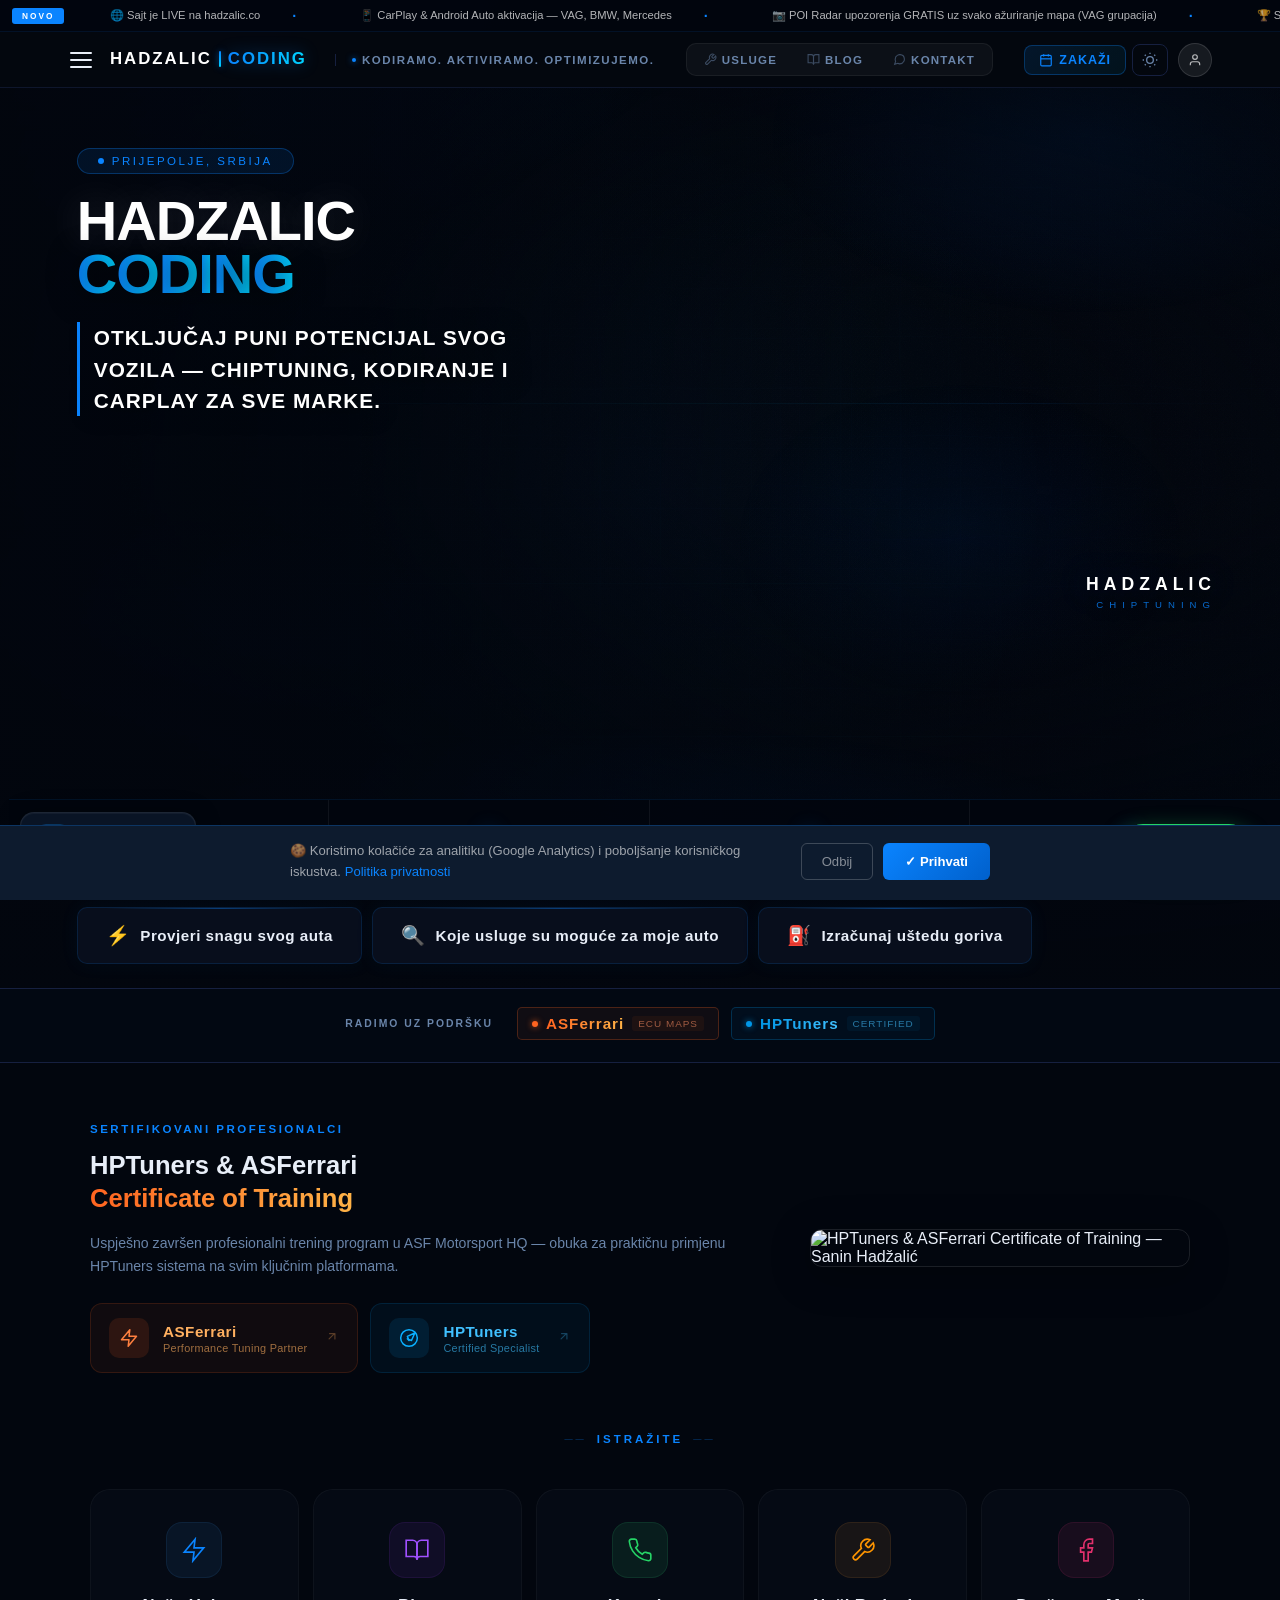
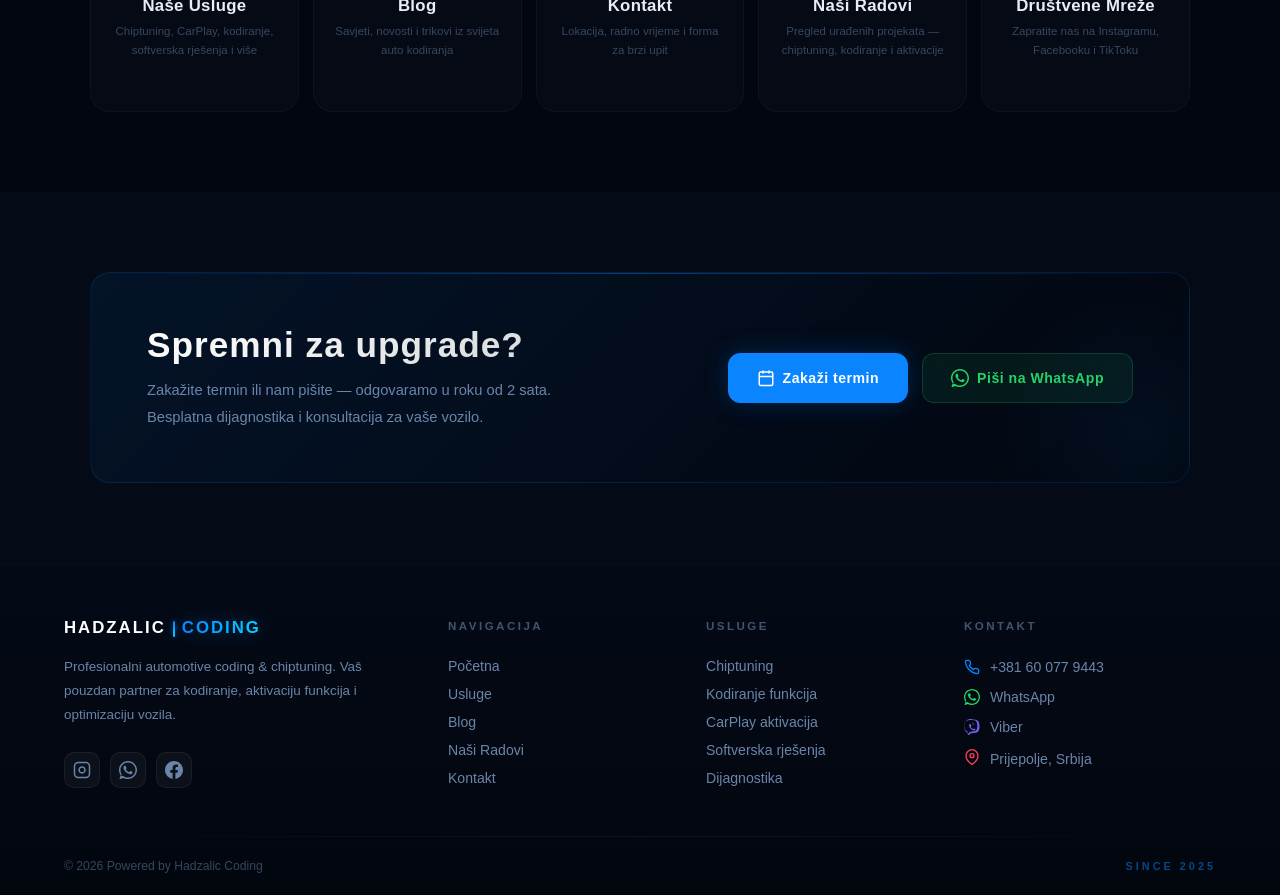
==== commit e606e8db: "Fix: vrati izgubljen services objekat i ukloni preostale lang reference services objekat je greškom " ====
--- a/index.html
+++ b/index.html
@@ -2176,6 +2176,178 @@
   "Motor / Performanse": "⚡"
 };
 
+
+var services = {
+  carplay: {
+    icon: '📱',
+    title: 'CarPlay & Android Auto',
+    subtitle: 'Aktivacija pametne integracije telefona na ekranu vozila — brzo, softverski, bez fizičkih izmjena.',
+    desc: 'Mnoga savremena vozila dolaze sa hardverom koji podržava Apple CarPlay i Android Auto, ali ova funkcija nije aktivirana iz fabrike. Mi je aktiviramo putem softvera — bez ikakvog fizičkog zahvata. Nakon aktivacije možete koristiti Google Maps, Waze, Spotify, pozive i poruke direktno sa ekrana u autu.',
+    benefits: [
+      'Puna integracija iPhone-a ili Android telefona sa ekranom vozila',
+      'Korišćenje Google Maps, Waze i Apple Maps na ekranu auta',
+      'Glasovne komande putem Siri / Google Asistenta',
+      'Muzika, pozivi i poruke bez diranja telefona',
+      'Bežični CarPlay/Android Auto (tamo gdje hardver podržava)',
+      'Sigurnija vožnja — telefon ostaje u džepu'
+    ],
+    models: [
+      '── VW Grupa ──',
+      'VW Golf 7 / Golf 8','VW Passat B8','VW Tiguan (2017+)','VW Touareg (2019+)','VW Polo (2018+)','VW T-Roc / T-Cross',
+      '── Škoda ──',
+      'Škoda Octavia 3 / 4','Škoda Superb 3','Škoda Kodiaq','Škoda Karoq','Škoda Fabia (2022+)',
+      '── SEAT / Cupra ──',
+      'SEAT Leon (2017+)','SEAT Ateca','Cupra Formentor',
+      '── Audi ──',
+      'Audi A3 (8V/8Y)','Audi A4 (B9)','Audi A5 (F5)','Audi A6 (C8)','Audi Q3 / Q5 / Q7','Audi A1 (GB)',
+      '── BMW ──',
+      'BMW 1 serija (F40)','BMW 3 serija (G20)','BMW 5 serija (G30)','BMW X1 / X3 / X5 (2018+)',
+      '── Mercedes-Benz ──',
+      'Mercedes A klasa (W177)','Mercedes B klasa (W247)','Mercedes C klasa (W205/W206)','Mercedes E klasa (W213)','Mercedes GLC / GLE',
+      '── Ostalo ──',
+      'Opel Insignia B','Ford Focus 3/4','Ford Fiesta (2018+)'
+    ]
+  },
+  aktivacija: {
+    icon: '⚡',
+    title: 'Aktivacija Funkcija',
+    subtitle: 'Aktivacija skrivenih i fabrički zaključanih funkcija — VAG Grupacija, BMW i Mercedes.',
+    desc: `Proizvođači vozila fabrički onemogućuju stotine funkcija u nižim verzijama opreme, ali hardver za njih fizički postoji u autu. Sve aktivacije se rade softverski, direktno putem OBD priključka — bez demontaže.<br><br>
+<div class="akt-brand-tabs">
+  <button class="akt-tab active" data-brand="VAG" onclick="renderAktivacija('VAG')">VAG Grupacija</button>
+  <button class="akt-tab" data-brand="BMW" onclick="renderAktivacija('BMW')">BMW</button>
+  <button class="akt-tab" data-brand="Mercedes" onclick="renderAktivacija('Mercedes')">Mercedes</button>
+</div>
+<div id="aktContainer"></div>`,
+    models: ['VW', 'Audi', 'Škoda', 'SEAT', 'Cupra', 'Porsche', 'BMW', 'Mini', 'Mercedes-Benz', 'Smart'],
+    benefits: [
+      '✅ Softverska aktivacija — bez demontaže',
+      '✅ Važi za VAG grupaciju, BMW i Mercedes',
+      '✅ Doživotna garancija na softverski rad',
+      '✅ Brza usluga — 30min do 2h',
+    ],
+    modelsTitle: 'Podržana vozila',
+    benTitle: 'Šta dobijate',
+    hasAktivacija: true
+  },
+  navi: {
+    icon: '🗺️',
+    title: 'Ažuriranje Navigacije',
+    subtitle: 'Najnovije mape sa svim putevima, radarima i tačkama interesa — za VAG, BMW, Mercedes i ostale marke.',
+    desc: 'Zastarjele mape mogu biti problem na dnevnoj bazi — nedostaju novi putevi, kružni tokovi, radarski detektori. Mi ažuriramo navigacione mape na najnoviju dostupnu verziju direktno putem OBD priključka ili SD kartice, zavisno od modela. Uz ažuriranje mapa za VAG grupaciju dodajemo i besplatno POI Radar upozorenja.',
+    models: ['VW', 'Audi', 'Škoda', 'Mercedes', 'BMW', 'Porsche', 'SEAT'],
+    benefits: ['Mape 2025/26 — najnovija verzija', 'POI Radar upozorenja GRATIS uz VAG', 'Svi novi putevi i kružni tokovi', 'Tačke interesa ažurirane', 'Dostupno za sve marke sa fabričkom navi'],
+    warranty: true
+  },
+  errors: {
+    icon: '⚙️',
+    title: 'Brisanje Grešaka',
+    subtitle: 'Softverska dijagnostika i brisanje aktivnih i pasivnih grešaka na svim sistemima vozila.',
+    desc: 'Lampica motora, ABS, airbag ili neka druga greška na tabli? Putem OBD dijagnostičkog uređaja čitamo sve greške na svim sistemima vozila — motoru, mjenjaču, ABS-u, airbagu, klimi i svemu ostalom. Nakon dijagnoze brišemo greške i savjetujemo vas o daljem postupku.',
+    models: ['VW', 'Audi', 'Škoda', 'Mercedes', 'BMW', 'Porsche', 'SEAT', 'Ostale marke'],
+    benefits: ['Čitanje svih sistema vozila', 'Brisanje aktivnih i pasivnih grešaka', 'Detaljni izvještaj o greškama', 'Savjet o daljem postupku', 'Doživotna garancija na softverski rad'],
+    warranty: true
+  },
+  remote: {
+    icon: '🌐',
+    title: 'Online / Udaljeno',
+    subtitle: 'Neke usluge možemo obaviti potpuno online — bez dolaska kod nas.',
+    desc: 'Za određene usluge kao što su chiptuning fajlovi, konzultacije i provjera kompatibilnosti, možemo sarađivati potpuno online. Pošaljite nam upit putem WhatsApp-a sa godištem, modelom i uslugom koju tražite — dogovorićemo se o načinu realizacije.',
+    models: ['Sve marke'],
+    benefits: ['Chiptuning fajlovi online', 'Konzultacije i provjera kompatibilnosti', 'Brza WhatsApp komunikacija', 'Bez dolaska — sve iz udobnosti doma'],
+    warranty: false
+  },
+  chiptuning: {
+    icon: '🔥',
+    title: 'Chiptuning — Optimizacija ECU',
+    subtitle: 'Više snage, bolji moment, manja potrošnja — sve softverski, prilagođeno vašem vozilu.',
+    desc: 'Chiptuning (remapiranje ECU) je proces u kom se softver upravljačke jedinice motora prilagođava kako bi vozilo dalo više snage, boljeg momenta i optimalne potrošnje goriva. Koristimo isključivo profesionalnu Flex opremu — standard koji koriste svjetski top timeri. Svaka mapa je CUSTOM — očitavamo podatke vašeg vozila i šaljemo ih našim partnerima u ASFerrari koji izrađuju mapu specifično za vaš automobil, a mi je vraćamo i upisujemo. Svaki tuning je individualan. Prije chiptuninga OBAVEZNO nas kontaktirajte radi procjene vozila.<br><br><a href="https://asftuning.com/chip-tuning" target="_blank" style="display:inline-flex;align-items:center;gap:8px;margin-top:8px;padding:10px 18px;background:linear-gradient(135deg,rgba(255,100,32,0.15),rgba(255,100,32,0.05));border:1px solid rgba(255,100,32,0.4);border-radius:8px;color:#ff7040;text-decoration:none;font-weight:600;font-size:0.9rem;transition:all 0.2s;">🔥 Provjeri šta možeš izvući iz svog auta → ASFerrari Power Catalog</a>',
+    benefits: [
+      '🚀 Povećanje snage i obrtnog momenta motora',
+      '⛽ Optimizacija potrošnje goriva pri normalnoj vožnji',
+      '🏎️ Bolja odzivnost gasa i fluidnost prebacivanja brzina',
+      '📉 Uklanjanje fabričkih ograničenja (ograničivač brzine i momenta)',
+      '🔧 Faza 1 — samo softver, bez fizičkih izmjena',
+      '🔩 Faza 2 — u kombinaciji sa mehaničkim doradama',
+      '🛠️ Profesionalna Flex oprema — industrijski standard za chiptuning',
+      '🎯 Custom mapa — izrađena specifično za VAŠE vozilo, ne generička',
+      '🤝 Partnerstvo sa ASFerrari — svjetski poznati stručnjaci za ECU mape',
+      '♾️ Doživotna garancija na upisanu softversku mapu — mehanički kvarovi nisu pokriveni garancijom.',
+      '⚠️ Rizik uvijek postoji — vozilo mora biti u ispravnom mehaničkom stanju',
+      '🚛 Dostupno za putnička vozila, kamione, autobuse i radne mašine'
+    ],
+    models: ['Sva putnička vozila (benzin / dizel)','Laka dostavna vozila','Teretni kamioni (Mercedes, MAN, Volvo, Scania, DAF, Iveco)','Autobusi i minibusi','Traktori i radne mašine','BMW / Mercedes-AMG / Audi S & RS','VW GTI / R / Golf TDI','Škoda RS modeli','Praktično sva vozila sa ECU upravljanjem']
+  },
+  dpf: {
+    icon: '🛠️',
+    title: 'Softverska Rješenja — DPF, EGR, AdBlue',
+    subtitle: 'Rješavamo probleme sa DPF, EGR i AdBlue sistemima softverski — bez skupih zamjena.',
+    desc: 'DPF, EGR i AdBlue sistemi su česti uzrok problema na modernim dizel vozilima. U puno slučajeva problem se može riješiti softverski, bez zamjene skupih fizičkih komponenti. Koristimo profesionalnu Flex opremu i custom softverska rješenja u partnerstvu sa ASFerrari — svako rješenje je prilagođeno konkretnom vozilu, ne generičko. Na naš rad i softversko rješenje dajemo doživotnu garanciju.',
+    benefits: [
+      '🔵 DPF (Filter čađi) — softversko rješenje začepljenja i grešaka filtera',
+      '🔴 EGR (Recirkulacija izduvnih gasova) — deaktivacija ili rješenje EGR ventila',
+      '🟡 AdBlue / SCR sistem — rješenje grešaka i problema sa AdBlue sistemom',
+      '✅ Uklanjanje grešaka sa instrument table',
+      '🛠️ Profesionalna Flex oprema — precizno i sigurno očitavanje ECU podataka',
+      '🎯 Custom rješenje — prilagođeno vašem vozilu u saradnji sa ASFerrari',
+      '♾️ Doživotna garancija na upisanu softversku mapu — mehanički kvarovi nisu pokriveni garancijom.',
+      '💰 Znatno jeftinije od fizičke zamjene komponenti',
+      '⚡ Brza dijagnostika i procjena mogućnosti rješenja',
+      '🚛 Dostupno i za teretna vozila i autobuse',
+      '⚠️ Napomena: rizik uvijek postoji — stanje vozila mora biti provjereno'
+    ],
+    models: ['VW / Škoda / Seat / Audi (TDI motori)','BMW (d motori)','Mercedes-Benz (CDI motori)','Opel / Vauxhall (CDTI)','Ford (TDCi)','Renault / Dacia (dCi)','Peugeot / Citroën (HDi)','Fiat / Alfa Romeo (JTD/Multijet)','Toyota / Lexus (D-4D)','Kamioni: Mercedes, MAN, Scania, Volvo, DAF, Iveco']
+  },
+  adapter: {
+    icon: '🔌',
+    title: 'CarPlay & Android Auto Adapteri',
+    subtitle: 'Prodajemo adaptere za vozila gdje fabrički hardver ne podržava CarPlay aktivaciju.',
+    desc: 'Nisu sva vozila kompatibilna sa softverskom aktivacijom CarPlay-a — nekima nedostaje potreban hardver. Za takve slučajeve nudimo CarPlay i Android Auto adaptere koji se jednostavno ugrađuju i pružaju isti korisniški doživljaj kao i originalna aktivacija.',
+    benefits: [
+      '✅ Rješenje za vozila bez originalnog CarPlay hardvera',
+      '📱 Puna podrška za Apple CarPlay i Android Auto',
+      '🔌 Jednostavna ugradnja — spaja se na fabrički ekran',
+      '📶 Bežična (wireless) i žična verzija dostupne',
+      '🖥️ Zadržava originalni izgled ekrana vozila',
+      '🎵 Google Maps, Waze, Spotify, pozivi, poruke',
+      '🔧 Ugrađujemo na licu mjesta — dolazite kod nas',
+      '📦 Moguća dostava adaptera poštom uz uputstvo'
+    ],
+    models: [
+      '── Kompatibilna vozila (primjeri) ──',
+      'VW Golf 6 i stariji modeli','VW Passat B7 i stariji','Škoda Octavia 2 i stariji',
+      'Audi A3 8P / A4 B8 i stariji','BMW F serija (sa NBT sistemom)',
+      'Mercedes sa NTG 4.x sistemom','Opel sa Navi 900 / IntelliLink sistemom',
+      'Ford sa SYNC 2 sistemom','Renault / Dacia modeli',
+      '── Napomena ──',
+      'Kontaktirajte nas sa modelom i godištem vozila','Provjeravamo kompatibilnost prije kupovine','Dostupno i za ugradnju i za slanje poštom'
+    ]
+  },
+  vulkanizer: {
+    icon: '🔩',
+    title: 'Vulkanizer',
+    subtitle: 'Profesionalna montaža, balansiranje i zamjena guma za putnička i kamionska vozila.',
+    desc: 'Nudimo kompletnu vulkanizersku uslugu za putnička i kamionska vozila — montaža i demontaža guma, balansiranje, provjera i dopuna pritiska, popravka probušenih guma, sezonska zamjena (ljetne/zimske), kao i montiranje, zamjena i narezivanje kamionskih guma.',
+    benefits: ['🔩 Montaža i demontaža guma svih dimenzija','⚖️ Kompjutersko balansiranje točkova','🔧 Popravka probušenih guma','🚛 Montiranje, zamjena i narezivanje kamionskih guma','❄️ Sezonska zamjena ljetnih/zimskih guma','📦 Skladištenje guma po sezoni','⚡ Brza usluga — bez dugog čekanja'],
+    models: ['Putnička vozila','SUV i 4x4','Kombiji','Kamioni']
+  },
+  auspuh: {
+    icon: '💨',
+    title: 'Auspuh Servis',
+    subtitle: 'Popravka i zamjena auspušnog lonca i cijevi — brzo i po pristupačnim cijenama.',
+    desc: 'Pružamo usluge popravke i zamjene auspuha i ispušnog sistema. Dijagnostikujemo propuštanje, koroziju i oštećenja, te vršimo popravku ili zamjenu auspušnog lonca i srednje cijevi. Napomena: ne radimo zamjenu katalizatora i DPF filtera.',
+    benefits: ['💨 Zamjena auspušnog lonca i cijevi','🔍 Dijagnostika propuštanja i oštećenja','🔧 Zavarivanje i popravka oštećenih dijelova','🚗 Sve marke i modeli vozila','💰 Povoljne cijene — originalni i aftermarket dijelovi'],
+    models: ['Putnička vozila','SUV i 4x4','Kombiji']
+  },
+  faq: {
+    icon: '❓',
+    title: 'Česta Pitanja',
+    subtitle: 'Odgovori na najčešća pitanja o našim uslugama.',
+    desc: '<div class="faq-wrap" id="faqWrapService"><button class="faq-btn" data-faq="f0"><div class="faq-q">Da li CarPlay aktivacija poništava garanciju vozila? <span class="faq-ic">+</span></div><div class="faq-a">U većini slučajeva ne, jer se radi o softverskoj promjeni putem OBD priključka, bez fizičkog zadiranja u vozilo. Preporučujemo da nas kontaktirate za vaš konkretan slučaj.</div></button><button class="faq-btn" data-faq="f1"><div class="faq-q">Koliko traje chiptuning? <span class="faq-ic">+</span></div><div class="faq-a">Sam proces traje obično 1–2 sata. Prethodno je potrebna dijagnostika i provjera stanja vozila, pa cijeli posjet može trajati 2–3 sata. Dogovaramo termin unaprijed.</div></button><button class="faq-btn" data-faq="f2"><div class="faq-q">Da li je chiptuning moguć na benzinskim vozilima? <span class="faq-ic">+</span></div><div class="faq-a">Da, chiptuning je moguć i na benzinskim i na dizel motorima. Turbo motori generalno daju bolje rezultate od atmosferskih.</div></button><button class="faq-btn" data-faq="f3"><div class="faq-q">Šta ako se pojavi problem nakon kodiranja? <span class="faq-ic">+</span></div><div class="faq-a">Svaka promjena se može vratiti na fabričke postavke. Uvijek čuvamo originalne podatke vozila i nudimo podršku nakon obavljene usluge.</div></button><button class="faq-btn" data-faq="f4"><div class="faq-q">Da li radite i za vozila izvan Prijepolja? <span class="faq-ic">+</span></div><div class="faq-a">Da! Neke usluge mogu biti obavljene online. Za fizičke intervencije — klijenti dolaze kod nas, a dostupni smo i za dogovor na terenu.</div></button><button class="faq-btn" data-faq="f5"><div class="faq-q">Koliko košta aktivacija skrivenih funkcija? <span class="faq-ic">+</span></div><div class="faq-a">Cijena zavisi od vozila i broja funkcija koje se aktiviraju. Kontaktirajte nas s modelom i godištem vozila i dobićete konkretan odgovor u kratkom roku.</div></button><button class="faq-btn" data-faq="f6"><div class="faq-q">Da li je moguće gledati YouTube i video klipove preko CarPlay / Android Auto? <span class="faq-ic">+</span></div><div class="faq-a">Ne. Apple CarPlay i Android Auto su namijenjeni isključivo za sigurnu vožnju — podržavaju navigaciju, muziku, pozive i poruke. Reprodukcija YouTube-a, Netflix-a ili video klipova nije moguća putem CarPlay / Android Auto sistema iz sigurnosnih razloga.</div></button><button class="faq-btn" data-faq="f7"><div class="faq-q">Da li chiptuning može oštetiti motor? <span class="faq-ic">+</span></div><div class="faq-a">Ne, ukoliko je vozilo u dobrom mehaničkom stanju i ukoliko se tuning radi profesionalno. Svaki naš chiptuning je prilagođen konkretnom vozilu i motoru.</div></button><button class="faq-btn" data-faq="f8"><div class="faq-q">Da li mogu koristiti navigaciju na telefonu (Google Maps) bez CarPlay aktivacije? <span class="faq-ic">+</span></div><div class="faq-a">Možete koristiti telefon odvojeno, ali bez CarPlay aktivacije navigacija sa telefona neće biti prikazana na fabričkom ekranu vozila. CarPlay aktivacija vam omogućava da vidite Google Maps ili Waze direktno na ekranu auta.</div></button><button class="faq-btn" data-faq="f9"><div class="faq-q">Da li DPF / EGR softversko rješenje prolazi tehnički pregled? <span class="faq-ic">+</span></div><div class="faq-a">Ovo zavisi od tipa rješenja i standarda koji se primjenjuju na tehničkom pregledu u vašoj zemlji. Preporučujemo da nas kontaktirate i razgovaramo o konkretnoj situaciji.</div></button><button class="faq-btn" data-faq="f10"><div class="faq-q">Da li CarPlay adapter radi jednako dobro kao softverska aktivacija? <span class="faq-ic">+</span></div><div class="faq-a">Da, u praksi je iskustvo vrlo slično. Adapter pruža isti CarPlay / Android Auto interfejs na ekranu vozila. Za vozila koja ne podržavaju softversku aktivaciju, adapter je odlično rješenje.</div></button><button class="faq-btn" data-faq="f11"><div class="faq-q">Mogu li nakon chiptuninga vratiti vozilo na originalne postavke? <span class="faq-ic">+</span></div><div class="faq-a">Da, uvijek čuvamo originalni softver vozila prije svake intervencije. Vraćanje na fabričke postavke je moguće u svakom trenutku.</div></button></div>',
+    benefits: [],
+    models: []
+  }
+};
 
 localStorage.removeItem("lang");
 var _activeServices = services;
@@ -2824,8 +2996,7 @@
     }).join('');
     document.getElementById('infoContent').innerHTML = html;
 
-    var waPrefix = lang === 'en' ? 'Hello, I would like to know more about: ' : 'Zdravo, zanima me više o usluzi: ';
-    var waMsg = encodeURIComponent(waPrefix + info.title);
+    var waMsg = encodeURIComponent('Zdravo, zanima me više o usluzi: ' + info.title);
     document.getElementById('infoWaBtn').href = 'https://wa.me/381600779443?text=' + waMsg;
 
     showPage('page-info');
@@ -5041,10 +5212,9 @@
     recordAuthAttempt('login', false);
     var rl2 = checkAuthRate('login');
     msg.className = 'auth-msg error';
-    var lang = document.documentElement.getAttribute('data-lang') || 'sr';
-    var errText = result.error.message.includes('Invalid') ? (lang === 'en' ? 'Incorrect email or password.' : 'Pogresna email adresa ili lozinka.') : result.error.message;
+    var errText = result.error.message.includes('Invalid') ? 'Pogresna email adresa ili lozinka.' : result.error.message;
     if (!rl2.allowed) errText += ' ' + _t('authTooMany') + rl2.remaining + 's.';
-    else if (rl2.attempts >= 2) errText += ' (' + (lang === 'en' ? 'attempt' : 'pokusaj') + ' ' + rl2.attempts + ')';
+    else if (rl2.attempts >= 2) errText += ' (pokusaj ' + rl2.attempts + ')';
     msg.textContent = errText;
     btn.disabled = false;
     btn.textContent = _t('authLoginBtn');
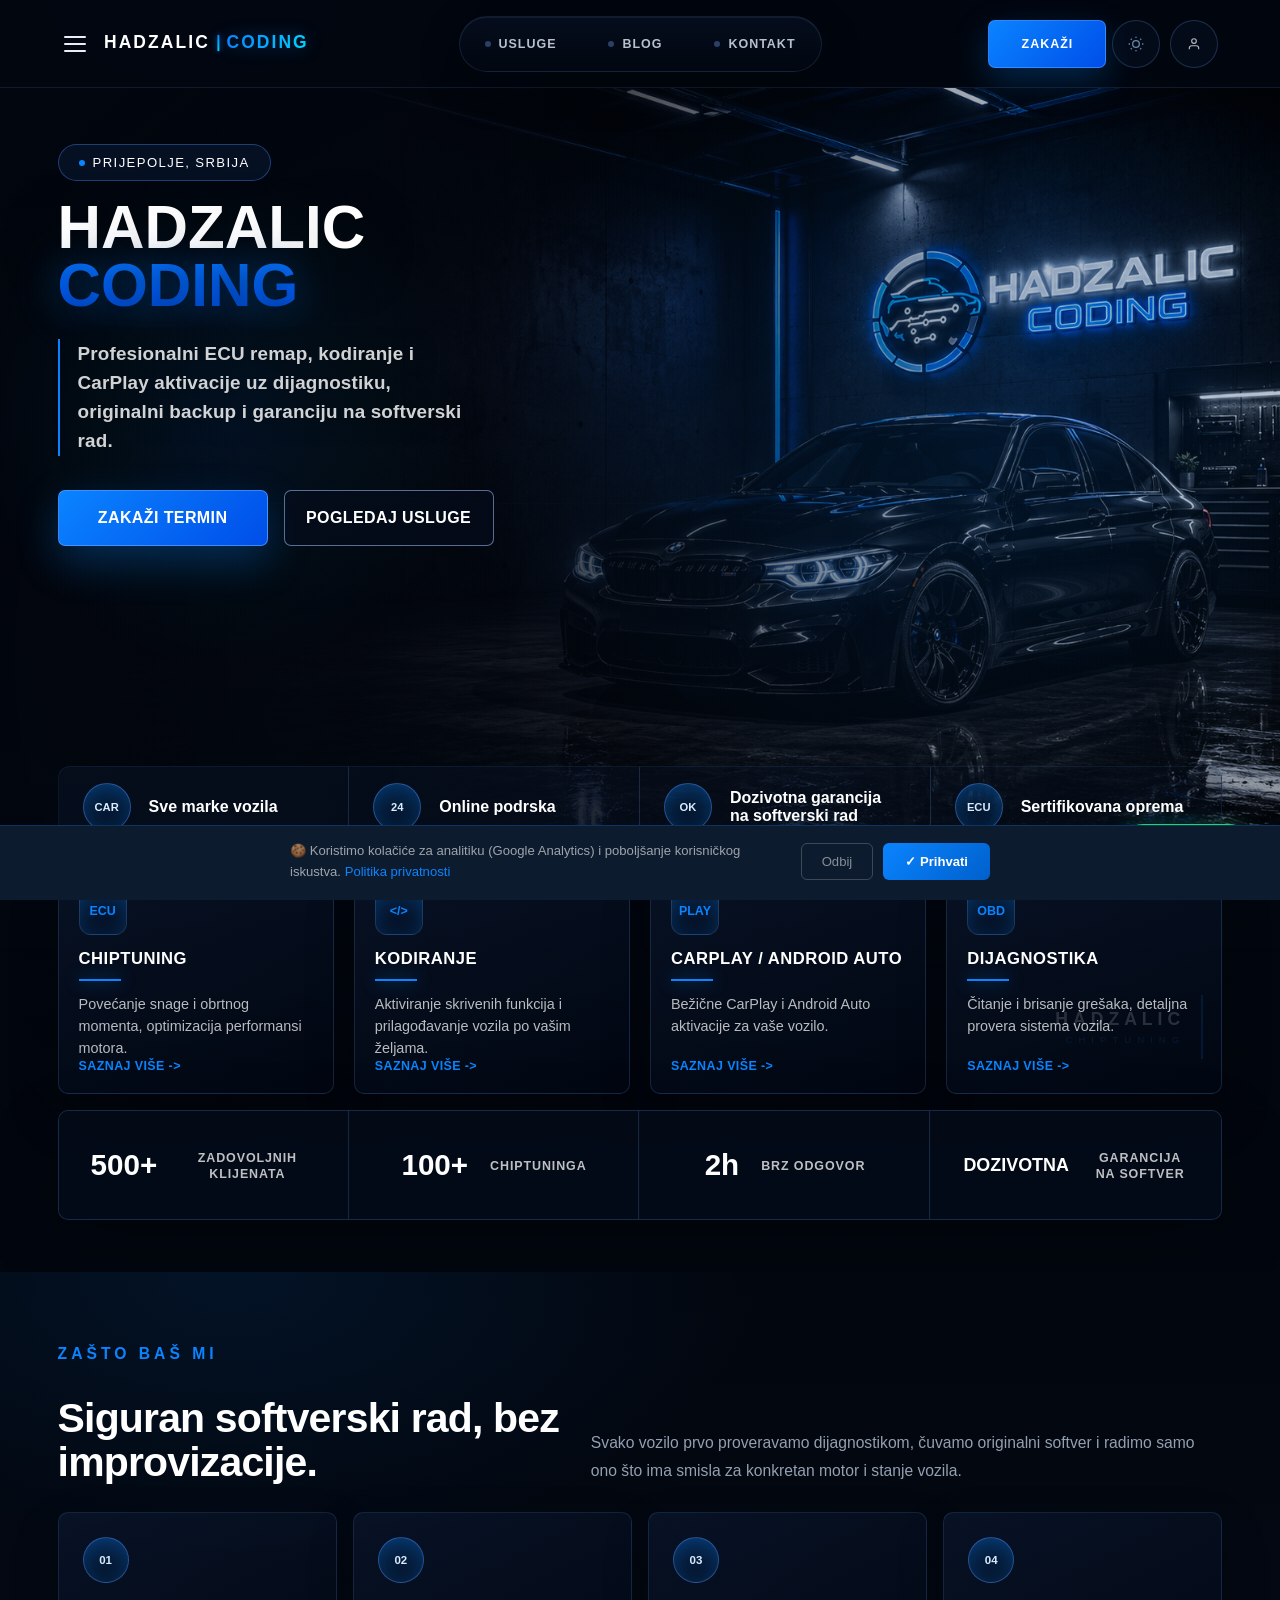
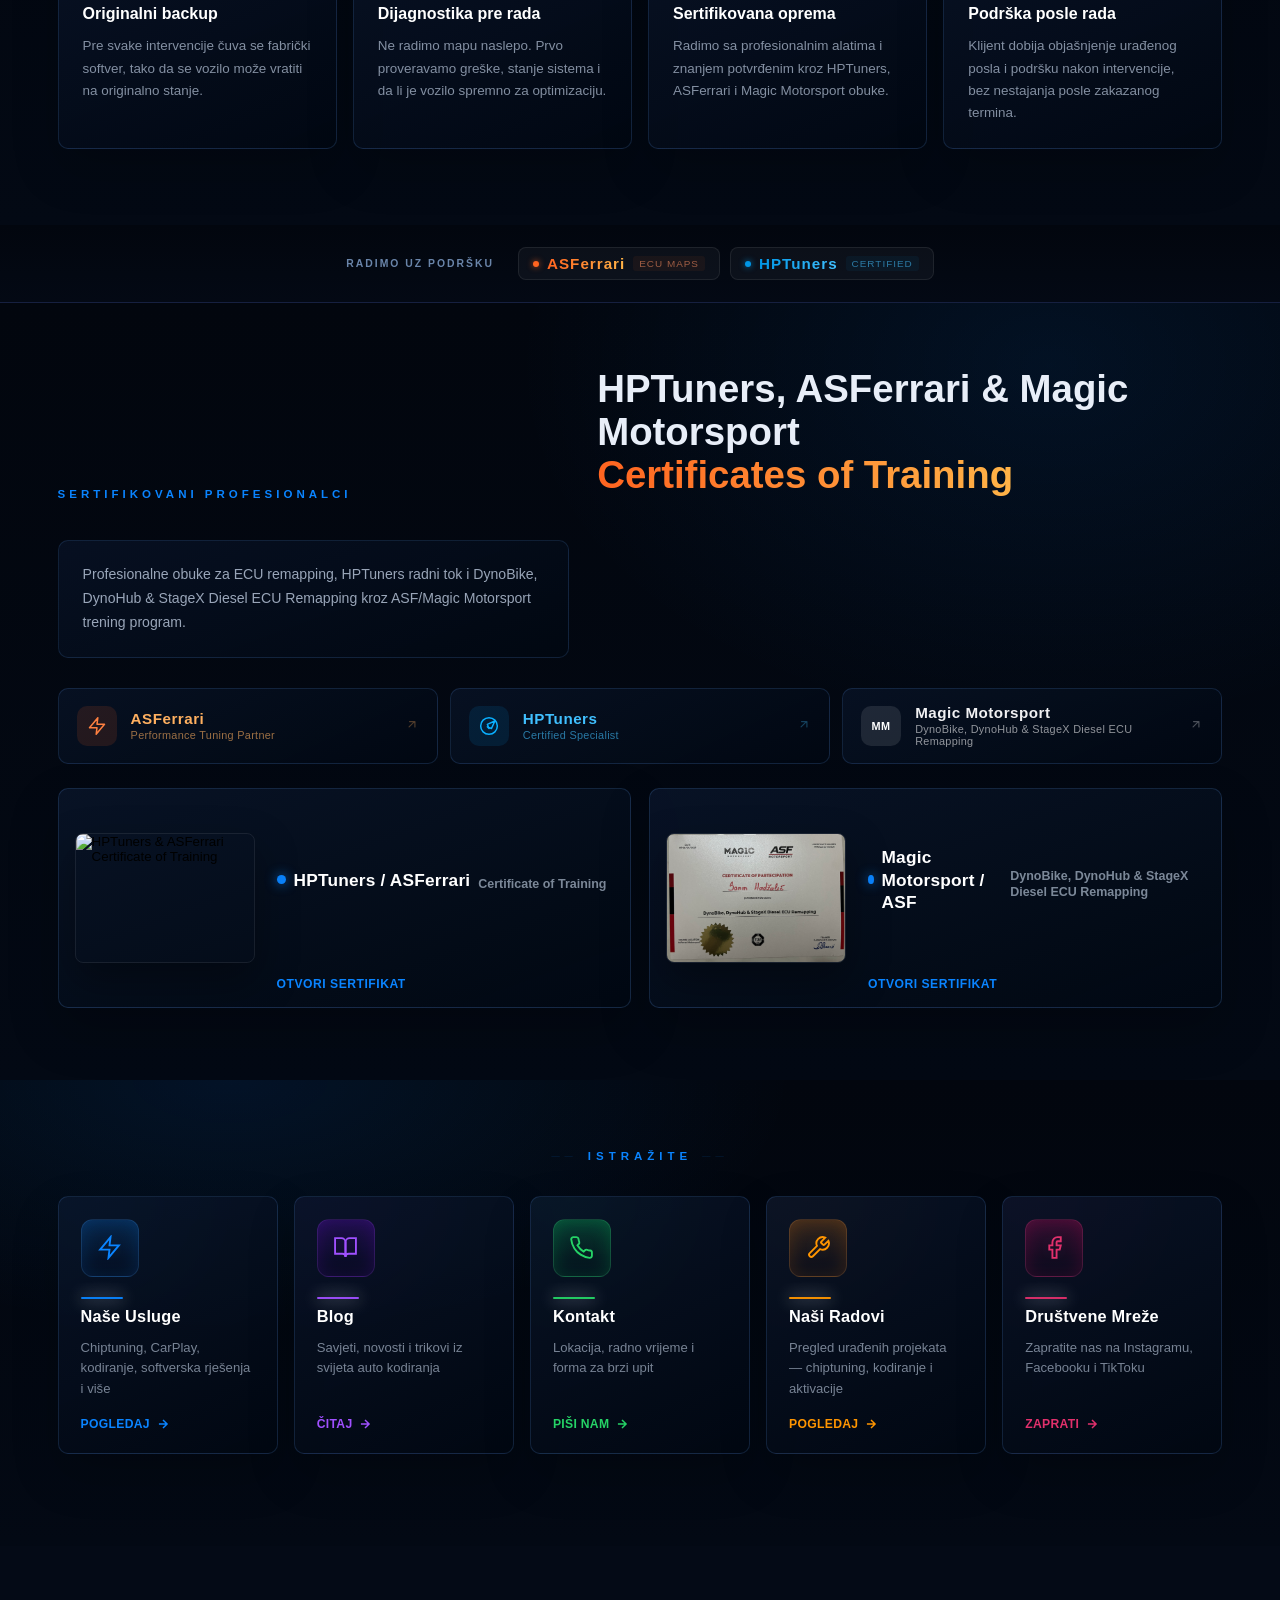
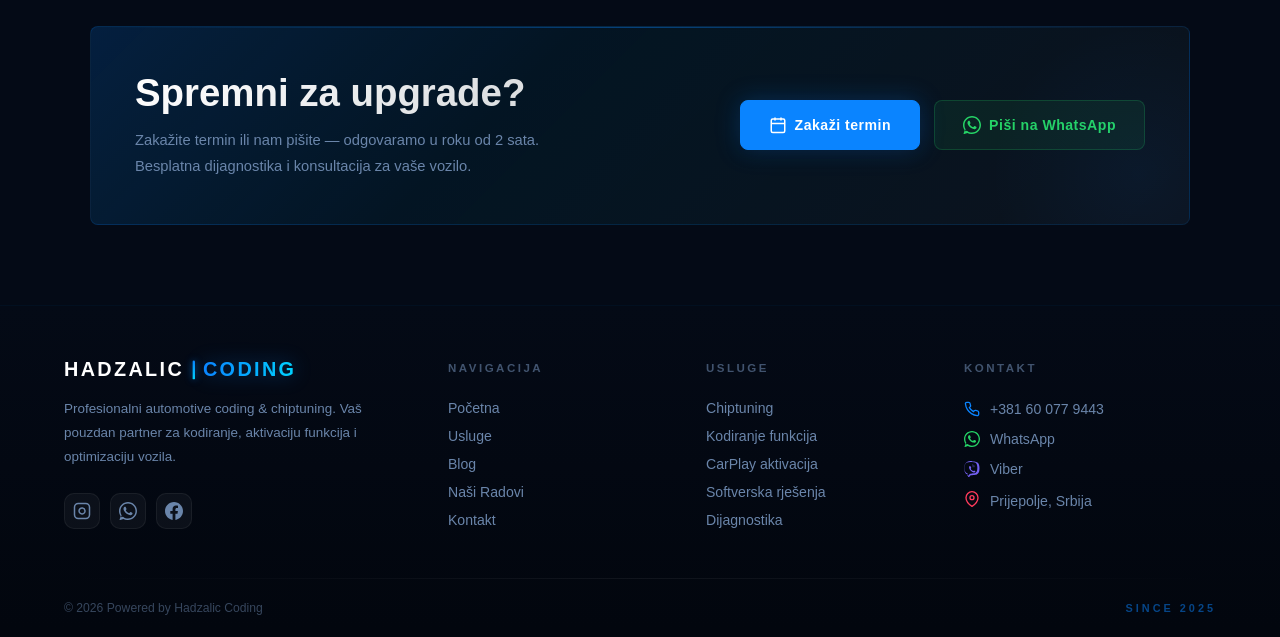
==== commit 2474364d: "Redesign homepage and fix blog routing" ====
--- a/index.html
+++ b/index.html
@@ -2,12 +2,11 @@
 <html lang="sr">
 <head>
 <base href="/">
-<script src="https://cdn.jsdelivr.net/npm/@supabase/supabase-js@2"></script>
-<script src="https://cdn.jsdelivr.net/npm/chart.js@4.4.0/dist/chart.umd.min.js"></script>
+<script defer src="https://cdn.jsdelivr.net/npm/@supabase/supabase-js@2"></script>
 <script src="js/supabase.js"></script>
 <meta charset="UTF-8">
 <meta name="viewport" content="width=device-width, initial-scale=1.0">
-<meta http-equiv="Content-Security-Policy" content="default-src 'self'; script-src 'self' 'unsafe-inline' https://cdn.jsdelivr.net https://cdnjs.cloudflare.com https://www.googletagmanager.com https://cdn.emailjs.com https://static.cloudflareinsights.com; style-src 'self' 'unsafe-inline' https://fonts.googleapis.com; font-src https://fonts.gstatic.com; img-src 'self' https://res.cloudinary.com data: blob:; connect-src 'self' https://*.supabase.co https://api.emailjs.com https://www.google-analytics.com https://www.mod-files.com; frame-src https://www.youtube.com https://www.instagram.com https://www.mod-files.com https://www.google.com https://maps.google.com;">
+<meta http-equiv="Content-Security-Policy" content="default-src 'self'; script-src 'self' 'unsafe-inline' https://cdn.jsdelivr.net https://cdnjs.cloudflare.com https://www.googletagmanager.com https://cdn.emailjs.com https://static.cloudflareinsights.com https://app.trysoro.com; style-src 'self' 'unsafe-inline' https://fonts.googleapis.com; font-src https://fonts.gstatic.com; img-src 'self' https://res.cloudinary.com https://app.trysoro.com data: blob:; connect-src 'self' https://*.supabase.co https://api.emailjs.com https://www.google-analytics.com https://www.mod-files.com https://app.trysoro.com; frame-src https://www.youtube.com https://www.instagram.com https://www.mod-files.com https://www.google.com https://maps.google.com https://app.trysoro.com;">
 
 <!-- ═══ SEO META ═══ -->
 <title>Hadzalic Coding 🌐 | Chiptuning, CarPlay & Navigacija — Prijepolje</title>
@@ -91,8 +90,8 @@
 <link href="https://fonts.googleapis.com/css2?family=Orbitron:wght@700;900&family=Exo+2:wght@400;600;700;800&family=Rajdhani:wght@400;600;700&display=swap" rel="stylesheet" media="print" onload="this.media='all'">
 <noscript><link href="https://fonts.googleapis.com/css2?family=Orbitron:wght@700;900&family=Exo+2:wght@400;600;700;800&family=Rajdhani:wght@400;600;700&display=swap" rel="stylesheet"></noscript>
 <link rel="stylesheet" href="css/variables.css">
-<link rel="stylesheet" href="css/style.css">
-  <script src="https://cdn.jsdelivr.net/npm/@emailjs/browser@4/dist/email.min.js"></script>
+<link rel="stylesheet" href="css/style.css?v=20260531-blogfix">
+  <script defer src="https://cdn.jsdelivr.net/npm/@emailjs/browser@4/dist/email.min.js"></script>
 
 <!-- ═══ SCHEMA MARKUP — FAQ ═══ -->
 <script type="application/ld+json">
@@ -347,20 +346,96 @@
       <span class="ht-white"><span class="hl" style="--i:0">H</span><span class="hl" style="--i:1">A</span><span class="hl" style="--i:2">D</span><span class="hl" style="--i:3">Z</span><span class="hl" style="--i:4">A</span><span class="hl" style="--i:5">L</span><span class="hl" style="--i:6">I</span><span class="hl" style="--i:7">C</span></span>
       <span class="ht-blue"><span class="hl" style="--i:8">C</span><span class="hl" style="--i:9">O</span><span class="hl" style="--i:10">D</span><span class="hl" style="--i:11">I</span><span class="hl" style="--i:12">N</span><span class="hl" style="--i:13">G</span></span>
     </h1>
-    <p class="hero-sub" data-i18n="heroSub">Otključaj puni potencijal svog vozila — chiptuning, kodiranje i CarPlay za sve marke.</p>
+    <p class="hero-sub" data-i18n="heroSub">Profesionalni ECU remap, kodiranje i CarPlay aktivacije uz dijagnostiku, originalni backup i garanciju na softverski rad.</p>
     <div class="hero-divider"></div>
     <div class="hero-car-label">HADZALIC<span>CHIPTUNING</span></div>
+    <div class="hero-actions">
+      <a href="/zakazi" class="hero-action hero-action-primary" data-route="/zakazi">
+        <span class="ha-icon">CAL</span>
+        <span>ZAKAŽI TERMIN</span>
+      </a>
+      <a href="/usluge" class="hero-action hero-action-secondary" data-route="/usluge">
+        <span class="ha-icon">GRID</span>
+        <span>POGLEDAJ USLUGE</span>
+      </a>
+    </div>
+    <div class="hero-benefits">
+      <div class="hero-benefit"><span class="hb-icon">CAR</span><span>Sve marke vozila</span></div>
+      <div class="hero-benefit"><span class="hb-icon">24</span><span>Online podrska</span></div>
+      <div class="hero-benefit"><span class="hb-icon">OK</span><span>Dozivotna garancija<br>na softverski rad</span></div>
+      <div class="hero-benefit"><span class="hb-icon">ECU</span><span>Sertifikovana oprema</span></div>
+    </div>
+    <div class="hero-service-grid">
+      <a href="/usluge/chiptuning" class="hero-service-card" data-route="/usluge/chiptuning">
+        <span class="hsc-icon">ECU</span>
+        <span class="hsc-title">CHIPTUNING</span>
+        <span class="hsc-line"></span>
+        <span class="hsc-desc">Povećanje snage i obrtnog momenta, optimizacija performansi motora.</span>
+        <span class="hsc-more">SAZNAJ VIŠE -></span>
+      </a>
+      <a href="/usluge/aktivacija" class="hero-service-card" data-route="/usluge/aktivacija">
+        <span class="hsc-icon">&lt;/&gt;</span>
+        <span class="hsc-title">KODIRANJE</span>
+        <span class="hsc-line"></span>
+        <span class="hsc-desc">Aktiviranje skrivenih funkcija i prilagođavanje vozila po vašim željama.</span>
+        <span class="hsc-more">SAZNAJ VIŠE -></span>
+      </a>
+      <a href="/usluge/carplay" class="hero-service-card" data-route="/usluge/carplay">
+        <span class="hsc-icon">PLAY</span>
+        <span class="hsc-title">CARPLAY / ANDROID AUTO</span>
+        <span class="hsc-line"></span>
+        <span class="hsc-desc">Bežične CarPlay i Android Auto aktivacije za vaše vozilo.</span>
+        <span class="hsc-more">SAZNAJ VIŠE -></span>
+      </a>
+      <a href="/usluge/errors" class="hero-service-card" data-route="/usluge/errors">
+        <span class="hsc-icon">OBD</span>
+        <span class="hsc-title">DIJAGNOSTIKA</span>
+        <span class="hsc-line"></span>
+        <span class="hsc-desc">Čitanje i brisanje grešaka, detaljna provera sistema vozila.</span>
+        <span class="hsc-more">SAZNAJ VIŠE -></span>
+      </a>
+    </div>
     <div class="stats-bar">
       <div class="stat-item"><div class="stat-n" data-count="200" data-suffix="+">0</div><div class="stat-l" data-i18n="stat1">Zadovoljnih klijenata</div></div>
       <div class="stat-item"><div class="stat-n" data-count="50" data-suffix="+">0</div><div class="stat-l" data-i18n="stat2">Podržanih modela</div></div>
       <div class="stat-item"><div class="stat-n" data-count="2" data-suffix="h">0</div><div class="stat-l" data-i18n="stat3">Brz odgovor</div></div>
       <div class="stat-item"><div class="stat-n" data-count="100" data-suffix="%">0</div><div class="stat-l" data-i18n="stat4">Garancija kvaliteta</div></div>
     </div>
-  <div class="tools-bar">
+  <div class="tools-bar hero-tools-hidden">
     <button class="tool-btn" id="openChecker"><span class="tb-icon">⚡</span> <span data-i18n="tool1">Provjeri snagu svog auta</span></button>
     <button class="tool-btn" id="openCalc"><span class="tb-icon">🔍</span> <span data-i18n="tool2">Koje usluge su moguće za moje auto</span></button>
     <a href="/usluge/chiptuning" class="tool-btn" data-route="/usluge/chiptuning" data-scroll="fuelCalcWrap"><span class="tb-icon">⛽</span> <span data-i18n="tool3">Izračunaj uštedu goriva</span></a>
   </div>
+  </section>
+
+  <section class="why-section sr">
+    <div class="why-head">
+      <p class="sec-label">Zašto baš mi</p>
+      <h2>Siguran softverski rad, bez improvizacije.</h2>
+      <p>Svako vozilo prvo proveravamo dijagnostikom, čuvamo originalni softver i radimo samo ono što ima smisla za konkretan motor i stanje vozila.</p>
+    </div>
+    <div class="why-grid">
+      <div class="why-card">
+        <span class="why-icon">01</span>
+        <h3>Originalni backup</h3>
+        <p>Pre svake intervencije čuva se fabrički softver, tako da se vozilo može vratiti na originalno stanje.</p>
+      </div>
+      <div class="why-card">
+        <span class="why-icon">02</span>
+        <h3>Dijagnostika pre rada</h3>
+        <p>Ne radimo mapu naslepo. Prvo proveravamo greške, stanje sistema i da li je vozilo spremno za optimizaciju.</p>
+      </div>
+      <div class="why-card">
+        <span class="why-icon">03</span>
+        <h3>Sertifikovana oprema</h3>
+        <p>Radimo sa profesionalnim alatima i znanjem potvrđenim kroz HPTuners, ASFerrari i Magic Motorsport obuke.</p>
+      </div>
+      <div class="why-card">
+        <span class="why-icon">04</span>
+        <h3>Podrška posle rada</h3>
+        <p>Klijent dobija objašnjenje urađenog posla i podršku nakon intervencije, bez nestajanja posle zakazanog termina.</p>
+      </div>
+    </div>
   </section>
 
   <!-- PARTNERS -->
@@ -385,38 +460,43 @@
     <div class="cert-inner">
       <div class="cert-text">
         <div class="cert-label">Sertifikovani profesionalci</div>
-        <h2 class="cert-title">HPTuners & ASFerrari<br><span class="cert-highlight">Certificate of Training</span></h2>
-        <p class="cert-desc">Uspješno završen profesionalni trening program u ASF Motorsport HQ — obuka za praktičnu primjenu HPTuners sistema na svim ključnim platformama.</p>
+        <h2 class="cert-title">HPTuners, ASFerrari & Magic Motorsport<br><span class="cert-highlight">Certificates of Training</span></h2>
+        <p class="cert-desc">Profesionalne obuke za ECU remapping, HPTuners radni tok i DynoBike, DynoHub & StageX Diesel ECU Remapping kroz ASF/Magic Motorsport trening program.</p>
         <div class="cert-badges">
           <a class="cert-badge cert-badge-asf" href="https://asftuning.com/" target="_blank" rel="noopener">
             <span class="cb-icon"><svg width="20" height="20" viewBox="0 0 24 24" fill="none" stroke="currentColor" stroke-width="1.8" stroke-linecap="round" stroke-linejoin="round"><polygon points="13 2 3 14 12 14 11 22 21 10 12 10 13 2"/></svg></span>
-            <span class="cb-info">
-              <span class="cb-name">ASFerrari</span>
-              <span class="cb-role">Performance Tuning Partner</span>
-            </span>
+            <span class="cb-info"><span class="cb-name">ASFerrari</span><span class="cb-role">Performance Tuning Partner</span></span>
             <span class="cb-arrow"><svg width="14" height="14" viewBox="0 0 24 24" fill="none" stroke="currentColor" stroke-width="2" stroke-linecap="round" stroke-linejoin="round"><path d="M7 17l9.2-9.2M17 17V7.8H7.8"/></svg></span>
           </a>
           <a class="cert-badge cert-badge-hpt" href="https://www.hptuners.com/" target="_blank" rel="noopener">
             <span class="cb-icon"><svg width="20" height="20" viewBox="0 0 24 24" fill="none" stroke="currentColor" stroke-width="1.8" stroke-linecap="round" stroke-linejoin="round"><path d="M12 15l-2-5 9-4-4 9-5-2z"/><circle cx="12" cy="12" r="10"/></svg></span>
-            <span class="cb-info">
-              <span class="cb-name">HPTuners</span>
-              <span class="cb-role">Certified Specialist</span>
-            </span>
+            <span class="cb-info"><span class="cb-name">HPTuners</span><span class="cb-role">Certified Specialist</span></span>
             <span class="cb-arrow"><svg width="14" height="14" viewBox="0 0 24 24" fill="none" stroke="currentColor" stroke-width="2" stroke-linecap="round" stroke-linejoin="round"><path d="M7 17l9.2-9.2M17 17V7.8H7.8"/></svg></span>
           </a>
+          <a class="cert-badge cert-badge-magic" href="https://www.magicmotorsport.com/" target="_blank" rel="noopener">
+            <span class="cb-icon">MM</span>
+            <span class="cb-info"><span class="cb-name">Magic Motorsport</span><span class="cb-role">DynoBike, DynoHub & StageX Diesel ECU Remapping</span></span>
+            <span class="cb-arrow"><svg width="14" height="14" viewBox="0 0 24 24" fill="none" stroke="currentColor" stroke-width="2" stroke-linecap="round" stroke-linejoin="round"><path d="M7 17l9.2-9.2M17 17V7.8H7.8"/></svg></span>
+          </a>
         </div>
       </div>
-      <div class="cert-img-wrap">
-        <img class="cert-img" src="https://res.cloudinary.com/dwtlwug0c/image/upload/v1774201283/1_n6ky6u.png" alt="HPTuners & ASFerrari Certificate of Training — Sanin Hadžalić" loading="lazy" onclick="openCertModal()">
+      <div class="cert-gallery">
+        <button class="cert-img-wrap" onclick="openCertModal('https://res.cloudinary.com/dwtlwug0c/image/upload/v1774201283/1_n6ky6u.png','HPTuners & ASFerrari Certificate of Training')">
+          <span class="cert-thumb-label">HPTuners / ASFerrari</span>
+          <img class="cert-img" src="https://res.cloudinary.com/dwtlwug0c/image/upload/v1774201283/1_n6ky6u.png" alt="HPTuners & ASFerrari Certificate of Training" loading="lazy">
+        </button>
+        <button class="cert-img-wrap" onclick="openCertModal('images/certificate-magic-motorsport.jpeg','Magic Motorsport & ASF Motorsport Certificate of Participation')">
+          <span class="cert-thumb-label">Magic Motorsport / ASF</span>
+          <img class="cert-img" src="images/certificate-magic-motorsport.jpeg" alt="Magic Motorsport and ASF Motorsport Certificate of Participation" loading="lazy">
+        </button>
       </div>
     </div>
   </section>
-
   <!-- Certificate Modal -->
   <div id="certModal" class="cert-modal" onclick="if(event.target===this)closeCertModal()">
     <div class="cert-modal-box">
       <button class="cert-modal-close" onclick="closeCertModal()">✕</button>
-      <img src="https://res.cloudinary.com/dwtlwug0c/image/upload/v1774201283/1_n6ky6u.png" alt="HPTuners & ASFerrari Certificate">
+      <img id="certModalImg" src="" alt="Certificate" loading="lazy">
     </div>
   </div>
 
@@ -907,13 +987,150 @@
       <button class="blog-tag-btn" onclick="filterBlog('savjeti', this)" data-i18n="blogTagTips">Savjeti</button>
       <button class="blog-tag-btn" onclick="filterBlog('novosti', this)" data-i18n="blogTagNews">Novosti</button>
     </div>
-    <div id="soro-blog" data-url="https://hadzalic.co/blog"></div>
+    <div id="soro-blog"></div>
+    <script>
+      (function() {
+        if (window.__soroBlogNavigationIntercepted) return;
+        window.__soroBlogNavigationIntercepted = true;
+        var soroScriptLoaded = false;
+
+        window.loadSoroBlogWidget = function() {
+          if (soroScriptLoaded || !document.getElementById('soro-blog')) return;
+          soroScriptLoaded = true;
+          var script = document.createElement('script');
+          script.src = 'https://app.trysoro.com/api/embed/60794368-3bf4-46d8-b570-a705fc0d1cee';
+          script.defer = true;
+          document.head.appendChild(script);
+        };
+
+        function createSoroImageFallback(img) {
+          var fallback = document.createElement('div');
+          fallback.className = 'soro-img-fallback';
+          fallback.setAttribute('aria-hidden', 'true');
+          fallback.textContent = 'BLOG';
+          if (img && img.parentNode) {
+            img.parentNode.replaceChild(fallback, img);
+          }
+        }
+
+        function ensureSoroCardLayout(card) {
+          if (!card || card.dataset.soroLayout === 'true') return;
+
+          var media = card.querySelector(':scope > img, :scope > .soro-img-fallback');
+          if (!media) {
+            media = document.createElement('div');
+            media.className = 'soro-img-fallback';
+            media.setAttribute('aria-hidden', 'true');
+            media.textContent = 'BLOG';
+            card.insertBefore(media, card.firstChild);
+          }
+
+          var content = document.createElement('div');
+          content.className = 'soro-card-content';
+
+          Array.prototype.slice.call(card.childNodes).forEach(function(node) {
+            if (node !== media) content.appendChild(node);
+          });
+
+          card.appendChild(content);
+          card.dataset.soroLayout = 'true';
+        }
+
+        function polishSoroBlog() {
+          var soroRoot = document.getElementById('soro-blog');
+          if (!soroRoot) return;
+
+          soroRoot.querySelectorAll('.soro-post-card').forEach(function(card) {
+            card.classList.remove('soro-post-card');
+          });
+
+          soroRoot.querySelectorAll('a[href], article, [role="article"], [data-post], [class*="post"], [class*="card"]').forEach(function(candidate) {
+            var hasPostContent = candidate.querySelector('img, h1, h2, h3, p') || candidate.textContent.trim().length > 35;
+            var isSemanticCard = candidate.matches('a[href], article, [role="article"]');
+            if (!isSemanticCard && candidate.querySelectorAll('a[href], article, [role="article"]').length > 1) return;
+            if (!hasPostContent || candidate.closest('.soro-post-card')) return;
+            candidate.classList.add('soro-post-card');
+          });
+
+          soroRoot.querySelectorAll('.soro-post-card').forEach(ensureSoroCardLayout);
+
+          soroRoot.querySelectorAll('img').forEach(function(img) {
+            var card = img.closest('a[href], article');
+            if (card) card.classList.add('soro-post-card');
+
+            img.loading = 'lazy';
+            img.decoding = 'async';
+            img.addEventListener('error', function() {
+              createSoroImageFallback(img);
+            }, { once: true });
+
+            if (img.complete && img.naturalWidth === 0) {
+              createSoroImageFallback(img);
+            }
+          });
+
+          soroRoot.querySelectorAll('.soro-post-card').forEach(ensureSoroCardLayout);
+        }
+
+        function watchSoroBlog() {
+          var soroRoot = document.getElementById('soro-blog');
+          if (!soroRoot || soroRoot.dataset.polishObserver === 'true') return;
+
+          soroRoot.dataset.polishObserver = 'true';
+          new MutationObserver(polishSoroBlog).observe(soroRoot, {
+            childList: true,
+            subtree: true,
+            attributes: true,
+            attributeFilter: ['src']
+          });
+          polishSoroBlog();
+        }
+
+        if (document.readyState === 'loading') {
+          document.addEventListener('DOMContentLoaded', watchSoroBlog, { once: true });
+        } else {
+          watchSoroBlog();
+        }
+        [600, 1600, 3200].forEach(function(delay) {
+          setTimeout(watchSoroBlog, delay);
+        });
+        if (window.location.pathname === '/blog' || window.location.pathname.indexOf('/blog/') === 0) {
+          window.loadSoroBlogWidget();
+        }
+
+        document.addEventListener('click', function(event) {
+          var soroRoot = document.getElementById('soro-blog');
+          if (!soroRoot) return;
+
+          var link = event.target && event.target.closest ? event.target.closest('a[href]') : null;
+          if (!link || !soroRoot.contains(link)) return;
+
+          if (event.defaultPrevented || event.button !== 0 || event.metaKey || event.ctrlKey || event.shiftKey || event.altKey) {
+            return;
+          }
+
+          var targetUrl;
+          try {
+            targetUrl = new URL(link.getAttribute('href'), window.location.origin);
+          } catch (err) {
+            return;
+          }
+
+          var nextUrl = targetUrl.pathname + targetUrl.search + targetUrl.hash;
+          if (targetUrl.origin !== window.location.origin || targetUrl.pathname.indexOf('/blog') !== 0) {
+            nextUrl = '/blog' + targetUrl.search + targetUrl.hash;
+          }
+
+          event.preventDefault();
+          history.pushState({ page: '/blog', soro: true }, '', nextUrl || '/blog');
+          showPage('page-blog', true);
+        }, true);
+      })();
+    </script>
     <div class="blog-grid" id="blogGrid" style="display:none;">
       <div class="blog-empty" data-i18n="blogLoading">Učitavanje...</div>
     </div>
   </section>
-  <script src="https://app.trysoro.com/api/embed/161f5f10-3352-447d-99bf-17e7427cb34a" defer></script>
-
   <!-- BLOG MODAL -->
   <div id="blogModal" onclick="if(event.target===this)closeBlogModal()">
     <div class="blog-modal-box">
@@ -2038,7 +2255,12 @@
   carplay: ['https://res.cloudinary.com/dgsgohodv/image/upload/v1772751295/IMG_0861_hfx9e9.jpg', 'https://res.cloudinary.com/dgsgohodv/image/upload/v1772751297/IMG_1250_pare7z.jpg', 'https://res.cloudinary.com/dgsgohodv/image/upload/v1772751299/IMG_1235_ek60s9.jpg', 'https://res.cloudinary.com/dgsgohodv/image/upload/v1772751301/3FB74861-1855-49EE-B70B-69476FF3EE08_nvngby.jpg', 'https://res.cloudinary.com/dgsgohodv/image/upload/v1772751301/IMG_0628_rc7nmr.jpg', 'https://res.cloudinary.com/dgsgohodv/image/upload/v1772751303/IMG_1352_q3gyue.jpg', 'https://res.cloudinary.com/dgsgohodv/image/upload/v1772751303/IMG_1363_ziensd.jpg']
 };
 // Certificate modal
-function openCertModal() {
+function openCertModal(src, alt) {
+  var img = document.getElementById('certModalImg');
+  if (img && src) {
+    img.src = src;
+    img.alt = alt || 'Certificate';
+  }
   document.getElementById('certModal').classList.add('open');
   document.body.style.overflow = 'hidden';
 }
@@ -2384,17 +2606,33 @@
 }
 
 function navigateTo(route, pushState) {
+  var cleanRoute = (route || '/').split('?')[0].split('#')[0];
+  if (cleanRoute.length > 1) cleanRoute = cleanRoute.replace(/\/+$/, '');
   var routePages = {
     '/': 'page-home',
     '/usluge': 'page-usluge',
     '/blog': 'page-blog',
     '/kontakt': 'page-kontakt',
-    '/radovi': 'page-radovi'
+    '/radovi': 'page-radovi',
+    '/zakazi': 'page-booking',
+    '/booking': 'page-booking'
   };
-  var pageId = routePages[route];
+  var pageId = routePages[cleanRoute];
   if (!pageId) { showHome(pushState); return; }
   if (pageId === 'page-home') { showHome(pushState); return; }
+  if (pageId === 'page-booking') {
+    if (typeof showBooking === 'function') {
+      showBooking(pushState);
+    } else {
+      showPage('page-booking');
+      if (pushState !== false) history.pushState({page:'booking'}, '', '/zakazi');
+    }
+    return;
+  }
   showPage(pageId);
+  if (pageId === 'page-blog' && typeof window.loadSoroBlogWidget === 'function') {
+    window.loadSoroBlogWidget();
+  }
   if (pushState !== false) history.pushState({page:route}, '', route);
 }
 
@@ -2404,30 +2642,49 @@
 });
 
 function handleRoute(pushState) {
-  var path = window.location.pathname;
+  var path = window.location.pathname.replace(/\/+$/, '') || '/';
   if (path === '/admin') { showHome(false); setTimeout(function(){ if(typeof openAdmin==='function') openAdmin(); }, 300); return; }
+
+  // Keep every /blog URL on the blog page. Query params such as
+  // /blog?post=article-slug are handled by the embedded blog widget.
+  if (path === '/blog' || path.indexOf('/blog/') === 0) {
+    showPage('page-blog');
+    if (typeof window.loadSoroBlogWidget === 'function') {
+      window.loadSoroBlogWidget();
+    }
+    if (pushState !== false) {
+      history.pushState({page:'/blog'}, '', window.location.pathname + window.location.search + window.location.hash);
+    }
+
+    // Legacy internal post URLs still open the local modal: /blog/article-slug.
+    var legacyBlogMatch = path.match(/^\/blog\/(.+)$/);
+    if (legacyBlogMatch) {
+      var blogSlug = decodeURIComponent(legacyBlogMatch[1]);
+      var attempts = 0;
+      function tryOpenBlogPost() {
+        var post = _blogPosts.find(function(p) {
+          return p.slug === blogSlug || p.title.replace(/\s+/g, '-').toLowerCase() === blogSlug;
+        });
+        if (post) { openBlogPost(post.id); }
+        else if (attempts < 20) { attempts++; setTimeout(tryOpenBlogPost, 300); }
+      }
+      setTimeout(tryOpenBlogPost, 300);
+    }
+    return;
+  }
+
   // Main pages
   if (path === '/usluge') { navigateTo('/usluge', pushState); return; }
-  if (path === '/blog') { navigateTo('/blog', pushState); return; }
   if (path === '/radovi') { navigateTo('/radovi', pushState); return; }
   if (path === '/kontakt') { navigateTo('/kontakt', pushState); return; }
-  // Blog post detail: /blog/{slug}
-  var blogMatch = path.match(/^\/blog\/(.+)$/);
-  if (blogMatch) {
-    navigateTo('/blog', false);
-    var blogSlug = decodeURIComponent(blogMatch[1]);
-    var attempts = 0;
-    function tryOpenBlogPost() {
-      var post = _blogPosts.find(function(p) {
-        return p.slug === blogSlug || p.title.replace(/\s+/g, '-').toLowerCase() === blogSlug;
-      });
-      if (post) { openBlogPost(post.id); }
-      else if (attempts < 20) { attempts++; setTimeout(tryOpenBlogPost, 300); }
+  if (path === '/zakazi' || path === '/booking') {
+    if (typeof showBooking === 'function') {
+      showBooking(false);
+    } else {
+      showPage('page-booking');
     }
-    setTimeout(tryOpenBlogPost, 300);
     return;
   }
-  if (path === '/zakazi') { showBooking && showBooking(); return; }
   // Service detail: /usluge/{key}
   var svcMatch = path.match(/^\/usluge\/(.+)$/);
   if (svcMatch) {
@@ -2453,7 +2710,7 @@
     navUsluge: "Usluge", navBlog: "Blog", navKontakt: "Kontakt", navZakazi: "Zakaži",
     eyebrow: "Prijepolje, Srbija",
     // Hero
-    heroSub: "Otključaj puni potencijal svog vozila — chiptuning, kodiranje i CarPlay za sve marke.",
+    heroSub: "Profesionalni ECU remap, kodiranje i CarPlay aktivacije uz dijagnostiku, originalni backup i garanciju na softverski rad.",
     stat1: "Zadovoljnih klijenata", stat2: "Podržanih modela", stat3: "Brz odgovor", stat4: "Garancija kvaliteta",
     tool1: "Provjeri snagu svog auta", tool2: "Koje usluge su moguće za moje auto", tool3: "Izračunaj uštedu goriva",
     partnersLabel: "Radimo uz podršku",
@@ -2845,7 +3102,9 @@
     document.getElementById('cdSecs').textContent = String(s).padStart(2,'0');
   }
   updateCountdown();
-  setInterval(updateCountdown, 1000);
+  if (cdEnd > Date.now()) {
+    setInterval(updateCountdown, 1000);
+  }
 
   // Online status u tickeru — dostupan 11:00 do 01:00
   function updateOnlineBadge() {
@@ -2867,25 +3126,21 @@
   (function() {
     function dismiss() {
       var ls = document.getElementById('loadingScreen');
+      var hero = document.getElementById('home-hero');
+      if (hero) hero.classList.add('hero-animate');
       if (ls && !ls.classList.contains('hide')) {
         ls.classList.add('hide');
-        setTimeout(function() {
-          var hero = document.getElementById('home-hero');
-          if (hero) hero.classList.add('hero-animate');
-        }, 500);
       }
     }
-    window.addEventListener('load', function() {
-      setTimeout(dismiss, 1600);
-    });
-    setTimeout(dismiss, 3000);
+    dismiss();
+    window.addEventListener('load', dismiss);
   })();
 
   // Duplicate ticker for seamless loop
   var ti = document.getElementById('tickerInner');
   if (ti) ti.innerHTML += ti.innerHTML;
 
-  // Particle animation moved to js/animations.js
+  // Hero canvas animation disabled for smoother scrolling.
 
 
 
@@ -3103,10 +3358,12 @@
   }
 
   // ── BOOKING PAGE ──
-  function showBooking() {
+  function showBooking(pushState) {
     showPage('page-booking');
     document.getElementById('navBack').classList.add('visible');
-    history.pushState({page:'booking'}, '', '/zakazi');
+    if (pushState !== false && window.location.pathname !== '/zakazi') {
+      history.pushState({page:'booking'}, '', '/zakazi');
+    }
   }
   window.showBooking = showBooking;
   document.getElementById('navBooking').addEventListener('click', showBooking);
@@ -3463,7 +3720,8 @@
   });
 
   // Booking email
-  document.getElementById('bSendEmailBtn').addEventListener('click', function() {
+  var bSendEmailBtn = document.getElementById('bSendEmailBtn');
+  if (bSendEmailBtn) bSendEmailBtn.addEventListener('click', function() {
     var statEl = document.getElementById('bEmailStatus');
     var vehicle = document.getElementById('bSumVehicle').textContent;
     var services = document.getElementById('bSumServices').textContent;
@@ -6213,7 +6471,7 @@
   grid.innerHTML = posts.map(function(p) {
     var emoji = tagEmoji[p.tag] || tagEmoji.default;
     var imgHtml = p.cover_url
-      ? '<img class="blog-card-img" src="'+p.cover_url+'" alt="'+p.title+'" loading="lazy">'
+      ? '<img class="blog-card-img" src="'+p.cover_url+'" alt="'+p.title+'" loading="lazy" onerror="this.outerHTML=\'<div class=&quot;blog-card-img-placeholder&quot;>'+emoji+'</div>\'">'
       : '<div class="blog-card-img-placeholder">'+emoji+'</div>';
     var date = p.created_at ? new Date(p.created_at).toLocaleDateString('sr-Latn', {day:'numeric', month:'long', year:'numeric'}) : '';
     var tagLabel = tagLabels[p.tag] || (p.tag||'novosti').charAt(0).toUpperCase()+(p.tag||'novosti').slice(1);
@@ -6599,6 +6857,7 @@
 
 // ── HERO CANVAS — ANIMATED GRID MESH ──
 (function(){
+  return;
   var c = document.getElementById('heroCanvas');
   if (!c) return;
   var ctx = c.getContext('2d');
@@ -6781,7 +7040,6 @@
 
 <!-- ═══ EXTERNAL JS MODULES ═══ -->
 <script src="js/data/portfolio.js"></script>
-<script src="js/animations.js"></script>
 <script src="js/security.js"></script>
 <script src="js/ui-enhancements.js"></script>
 <script defer src="js/fuel-calculator.js"></script>
@@ -6961,4 +7219,4 @@
 </script>
 
 </body>
-</html+</html>
--- a/css/style.css
+++ b/css/style.css
@@ -3666,3 +3666,2400 @@
 :root[data-theme="light"] .breadcrumb-nav{color:#3d4f63;}
 :root[data-theme="light"] .breadcrumb-nav a{color:#3d4f63;}
 :root[data-theme="light"] .breadcrumb-nav a:hover{color:#0A84FF;}
+
+/* Home redesign 2026 */
+#page-home{
+  background:
+    radial-gradient(circle at 80% 12%, rgba(10,132,255,0.16), transparent 34%),
+    linear-gradient(180deg, var(--black) 0%, var(--black2) 52%, var(--black) 100%);
+}
+
+/* Premium homepage variant inspired by the supplied reference */
+.ticker-wrap,
+#countdownBanner{
+  display:none !important;
+}
+
+body{
+  background:#02060e;
+}
+
+nav{
+  height:88px;
+  padding:0 4.5%;
+  background:rgba(2,6,14,0.88) !important;
+  border-bottom:1px solid rgba(120,170,255,0.12);
+  backdrop-filter:blur(18px);
+}
+
+.nav-logo{
+  transform:scale(1.18);
+  transform-origin:left center;
+}
+
+.nav-links{
+  position:absolute;
+  left:50%;
+  transform:translateX(-50%);
+  gap:42px;
+  background:transparent;
+  border:0;
+  padding:0;
+}
+
+.nav-link{
+  padding:34px 8px 30px;
+  border-radius:0;
+  color:#fff;
+  font-size:0.9rem;
+  letter-spacing:0.6px;
+}
+
+.nav-link svg{
+  display:none;
+}
+
+.nav-link:hover{
+  background:transparent;
+  color:#fff;
+}
+
+.nav-link.active{
+  background:transparent;
+  box-shadow:none;
+}
+
+.nav-link.active::after,
+.nav-link:hover::after{
+  content:'';
+  position:absolute;
+  left:12px;
+  right:12px;
+  bottom:20px;
+  height:2px;
+  background:#0A84FF;
+  box-shadow:0 0 16px rgba(10,132,255,0.9);
+}
+
+.nav-booking{
+  min-height:48px;
+  padding:0 24px;
+  border-radius:7px;
+  color:#fff;
+  background:linear-gradient(135deg,#0A84FF,#004ee8);
+  border-color:rgba(80,150,255,0.6);
+  box-shadow:0 12px 34px rgba(10,132,255,0.26);
+}
+
+.nav-booking span{
+  display:inline !important;
+}
+
+.nav-theme,
+.nav-account .nav-acc-avatar{
+  width:48px;
+  height:48px;
+  border-radius:50%;
+  background:rgba(5,15,32,0.7);
+  border-color:rgba(120,170,255,0.22);
+}
+
+#page-home{
+  background:#02060e;
+}
+
+#home-hero{
+  min-height:auto;
+  padding:56px 4.5% 34px;
+  display:grid;
+  grid-template-columns:minmax(360px, 0.78fr) minmax(460px, 1fr);
+  column-gap:28px;
+  align-items:start;
+  background:url('../images/hero-bg.jpg') right 12% top 0 / min(72vw, 1180px) auto no-repeat, #02060e;
+}
+
+#home-hero::before{
+  background:
+    linear-gradient(90deg, rgba(2,6,14,0.99) 0%, rgba(2,6,14,0.92) 31%, rgba(2,6,14,0.34) 58%, rgba(2,6,14,0.08) 100%),
+    linear-gradient(180deg, rgba(2,6,14,0.06) 0%, rgba(2,6,14,0.15) 58%, #02060e 100%);
+}
+
+#home-hero::after{
+  background:
+    linear-gradient(180deg, transparent 0%, rgba(2,6,14,0.18) 55%, #02060e 100%),
+    radial-gradient(ellipse at 78% 30%, rgba(10,132,255,0.16), transparent 38%);
+}
+
+.hero-video-bg,
+.hero-glow-ring,
+.hero-car-label{
+  pointer-events:none;
+}
+
+.hero-video-bg{
+  opacity:0.34;
+}
+
+.hero-glow-ring{
+  width:520px;
+  height:520px;
+  left:18%;
+  top:28%;
+}
+
+.hero-eyebrow,
+.hero-title,
+.hero-sub,
+.hero-actions{
+  grid-column:1;
+  max-width:540px;
+}
+
+.hero-eyebrow{
+  margin-top:0;
+  align-self:start;
+  width:max-content;
+  padding:10px 20px;
+  border-radius:999px;
+  color:#fff;
+  background:rgba(8,22,45,0.72);
+  border-color:rgba(77,142,255,0.38);
+  font-size:0.82rem;
+  letter-spacing:1.4px;
+}
+
+.hero-title{
+  font-size:clamp(3.6rem, 5.4vw, 6rem);
+  line-height:0.94;
+  margin-top:18px;
+  text-transform:uppercase;
+}
+
+.ht-white{
+  color:#fff;
+}
+
+.ht-blue .hl{
+  background:linear-gradient(180deg,#0877ff 0%,#0062ff 58%,#0048ce 100%);
+  -webkit-background-clip:text;
+  background-clip:text;
+  filter:drop-shadow(0 0 18px rgba(10,132,255,0.4));
+}
+
+.hero-sub{
+  margin-top:24px;
+  padding-left:18px;
+  border-left:2px solid #0A84FF;
+  max-width:420px;
+  color:rgba(255,255,255,0.82);
+  font-size:1.18rem;
+  line-height:1.55;
+}
+
+.hero-actions{
+  display:flex;
+  gap:16px;
+  margin-top:34px;
+}
+
+.hero-action{
+  min-width:210px;
+  min-height:56px;
+  display:inline-flex;
+  align-items:center;
+  justify-content:center;
+  gap:12px;
+  border-radius:7px;
+  text-decoration:none;
+  color:#fff;
+  font-family:'Exo 2',sans-serif;
+  font-weight:800;
+  letter-spacing:0.4px;
+  text-transform:uppercase;
+  transition:transform 0.2s, border-color 0.2s, background 0.2s;
+}
+
+.hero-action-primary{
+  background:linear-gradient(135deg,#0A84FF,#004ee8);
+  border:1px solid rgba(95,160,255,0.64);
+  box-shadow:0 16px 42px rgba(10,132,255,0.28);
+}
+
+.hero-action-secondary{
+  background:rgba(5,13,28,0.66);
+  border:1px solid rgba(160,190,255,0.55);
+}
+
+.hero-action:hover{
+  transform:translateY(-2px);
+}
+
+.ha-icon{
+  font-size:0.75rem;
+  color:#cfe4ff;
+}
+
+.hero-benefits,
+.hero-service-grid,
+.stats-bar{
+  grid-column:1 / -1;
+}
+
+.hero-benefits{
+  display:grid;
+  grid-template-columns:repeat(4, minmax(0, 1fr));
+  gap:0;
+  margin-top:48px;
+  max-width:1180px;
+  border-radius:12px;
+  overflow:hidden;
+  background:linear-gradient(90deg, rgba(8,18,36,0.62), rgba(8,18,36,0.22));
+  border:1px solid rgba(80,140,230,0.1);
+}
+
+.hero-benefit{
+  min-height:76px;
+  display:flex;
+  align-items:center;
+  gap:18px;
+  padding:16px 24px;
+  color:#fff;
+  font-weight:700;
+  border-right:1px solid rgba(120,170,255,0.18);
+}
+
+.hero-benefit:last-child{
+  border-right:0;
+}
+
+.hb-icon{
+  width:48px;
+  height:48px;
+  border-radius:50%;
+  display:flex;
+  align-items:center;
+  justify-content:center;
+  flex-shrink:0;
+  color:#d8ebff;
+  font-size:0.7rem;
+  font-weight:900;
+  background:linear-gradient(180deg, rgba(10,132,255,0.22), rgba(5,16,35,0.88));
+  border:1px solid rgba(80,150,255,0.45);
+  box-shadow:inset 0 0 18px rgba(10,132,255,0.24);
+}
+
+.hero-service-grid{
+  display:grid;
+  grid-template-columns:repeat(4, minmax(0, 1fr));
+  gap:20px;
+  margin-top:24px;
+}
+
+.hero-service-card{
+  min-height:220px;
+  display:flex;
+  flex-direction:column;
+  padding:26px;
+  border-radius:10px;
+  text-decoration:none;
+  color:#fff;
+  background:linear-gradient(160deg, rgba(9,20,40,0.88), rgba(1,8,18,0.84));
+  border:1px solid rgba(90,150,230,0.2);
+  box-shadow:0 22px 50px rgba(0,0,0,0.22);
+  transition:transform 0.22s, border-color 0.22s, box-shadow 0.22s;
+}
+
+.hero-service-card:hover{
+  transform:translateY(-4px);
+  border-color:rgba(10,132,255,0.55);
+  box-shadow:0 24px 60px rgba(10,132,255,0.12), 0 22px 50px rgba(0,0,0,0.25);
+}
+
+.hsc-icon{
+  width:58px;
+  height:58px;
+  display:flex;
+  align-items:center;
+  justify-content:center;
+  margin-bottom:22px;
+  border-radius:12px;
+  color:#0A84FF;
+  font-size:0.78rem;
+  font-weight:900;
+  background:linear-gradient(180deg, rgba(10,132,255,0.18), rgba(5,12,28,0.96));
+  border:1px solid rgba(90,150,230,0.28);
+  box-shadow:inset 0 0 18px rgba(10,132,255,0.24);
+}
+
+.hsc-title{
+  font-family:'Exo 2',sans-serif;
+  font-size:1.04rem;
+  font-weight:900;
+  letter-spacing:0.5px;
+  text-transform:uppercase;
+}
+
+.hsc-line{
+  width:42px;
+  height:2px;
+  margin:15px 0 20px;
+  background:#0A84FF;
+  box-shadow:0 0 16px rgba(10,132,255,0.8);
+}
+
+.hsc-desc{
+  min-height:58px;
+  color:rgba(255,255,255,0.72);
+  font-size:0.9rem;
+  line-height:1.55;
+}
+
+.hsc-more{
+  margin-top:auto;
+  color:#0A84FF;
+  font-size:0.78rem;
+  font-weight:900;
+  letter-spacing:0.4px;
+  text-transform:uppercase;
+}
+
+#home-hero .stats-bar{
+  width:100%;
+  max-width:none;
+  min-height:110px;
+  margin-top:24px;
+  grid-template-columns:repeat(4, minmax(0, 1fr));
+  border-radius:10px;
+  border-color:rgba(90,150,230,0.22);
+  background:rgba(6,16,34,0.72);
+}
+
+#home-hero .stat-item{
+  flex-direction:row;
+  gap:22px;
+  padding:18px 32px;
+  justify-content:center;
+  border-right:1px solid rgba(120,170,255,0.18);
+}
+
+#home-hero .stat-item:last-child{
+  border-right:0;
+}
+
+#home-hero .stat-n{
+  font-size:0;
+}
+
+#home-hero .stat-n::after{
+  font-family:'Orbitron',sans-serif;
+  font-size:1.85rem;
+  color:#fff;
+  font-weight:900;
+}
+
+#home-hero .stat-item:nth-child(1) .stat-n::after{content:'500+';}
+#home-hero .stat-item:nth-child(2) .stat-n::after{content:'100+';}
+#home-hero .stat-item:nth-child(3) .stat-n::after{content:'2h';}
+#home-hero .stat-item:nth-child(4) .stat-n::after{content:'DOZIVOTNA';font-family:'Exo 2',sans-serif;font-size:1.12rem;}
+
+#home-hero .stat-l{
+  max-width:150px;
+  font-size:0;
+}
+
+#home-hero .stat-l::after{
+  display:block;
+  color:rgba(255,255,255,0.74);
+  font-size:0.78rem;
+  line-height:1.35;
+  letter-spacing:0.9px;
+  text-transform:uppercase;
+}
+
+#home-hero .stat-item:nth-child(1) .stat-l::after{content:'Zadovoljnih klijenata';}
+#home-hero .stat-item:nth-child(2) .stat-l::after{content:'Chiptuninga';}
+#home-hero .stat-item:nth-child(3) .stat-l::after{content:'Brz odgovor';}
+#home-hero .stat-item:nth-child(4) .stat-l::after{content:'Garancija na softver';}
+
+.hero-tools-hidden{
+  position:absolute !important;
+  width:1px !important;
+  height:1px !important;
+  overflow:hidden !important;
+  opacity:0 !important;
+  pointer-events:none !important;
+}
+
+.partners-bar{
+  margin-top:0;
+}
+
+@media(max-width:1200px){
+  #home-hero{
+    grid-template-columns:1fr;
+    background-size:980px auto;
+    background-position:right -120px top 40px;
+  }
+
+  .hero-benefits,
+  .hero-service-grid{
+    max-width:none;
+  }
+
+  .hero-service-grid{
+    grid-template-columns:repeat(2, minmax(0, 1fr));
+  }
+}
+
+@media(max-width:768px){
+  .ticker-wrap,
+  #countdownBanner{
+    display:none !important;
+  }
+
+  body{
+    padding-top:0;
+    padding-bottom:94px;
+  }
+
+  nav{
+    top:0 !important;
+    height:76px;
+    padding:0 5%;
+  }
+
+  .nav-logo{
+    transform:scale(0.98);
+  }
+
+  .nav-booking{
+    min-height:40px;
+    width:42px;
+    padding:0;
+    border-radius:10px;
+  }
+
+  .nav-theme,
+  .nav-account .nav-acc-avatar{
+    width:40px;
+    height:40px;
+  }
+
+  #home-hero{
+    padding:104px 5% 28px !important;
+    display:flex;
+    flex-direction:column;
+    background:url('../images/hero-bg.jpg') center 76px / 760px auto no-repeat, #02060e;
+  }
+
+  #home-hero::before{
+    background:
+      linear-gradient(180deg, rgba(2,6,14,0.56) 0%, rgba(2,6,14,0.62) 34%, rgba(2,6,14,0.96) 58%, #02060e 100%),
+      linear-gradient(90deg, rgba(2,6,14,0.82), rgba(2,6,14,0.22));
+  }
+
+  #home-hero::after{
+    background:linear-gradient(180deg, transparent 0%, rgba(2,6,14,0.65) 42%, #02060e 100%);
+  }
+
+  .hero-eyebrow{
+    margin-top:0;
+    padding:8px 14px;
+    font-size:0.66rem;
+  }
+
+  .hero-title{
+    margin-top:20px;
+    font-size:clamp(2.7rem, 16vw, 4.25rem);
+    max-width:100%;
+  }
+
+  .hero-sub{
+    max-width:330px;
+    margin-top:16px;
+    font-size:1rem;
+    line-height:1.5;
+  }
+
+  .hero-actions{
+    width:100%;
+    display:grid;
+    grid-template-columns:1fr;
+    gap:12px;
+    margin-top:24px;
+  }
+
+  .hero-action{
+    width:100%;
+    min-width:0;
+    min-height:52px;
+  }
+
+  .hero-benefits{
+    width:100%;
+    grid-template-columns:1fr 1fr;
+    gap:1px;
+    margin-top:26px;
+    background:rgba(8,18,36,0.46);
+  }
+
+  .hero-benefit{
+    min-height:76px;
+    padding:12px;
+    gap:10px;
+    font-size:0.78rem;
+    border:0;
+    background:rgba(4,12,27,0.82);
+  }
+
+  .hb-icon{
+    width:38px;
+    height:38px;
+    font-size:0.58rem;
+  }
+
+  .hero-service-grid{
+    width:100%;
+    grid-template-columns:1fr;
+    gap:12px;
+    margin-top:16px;
+  }
+
+  .hero-service-card{
+    min-height:auto;
+    padding:18px;
+    display:grid;
+    grid-template-columns:48px 1fr;
+    column-gap:14px;
+    align-items:center;
+  }
+
+  .hsc-icon{
+    grid-row:1 / 5;
+    width:48px;
+    height:48px;
+    margin:0;
+    font-size:0.62rem;
+  }
+
+  .hsc-title{
+    font-size:0.95rem;
+  }
+
+  .hsc-line{
+    margin:8px 0 8px;
+  }
+
+  .hsc-desc{
+    min-height:0;
+    font-size:0.82rem;
+  }
+
+  .hsc-more{
+    margin-top:10px;
+    font-size:0.72rem;
+  }
+
+  #home-hero .stats-bar{
+    width:100%;
+    min-height:0;
+    margin-top:16px;
+    grid-template-columns:1fr 1fr;
+  }
+
+  #home-hero .stat-item{
+    min-width:0;
+    padding:16px 10px;
+    flex-direction:column;
+    gap:4px;
+    border-right:0;
+    border-bottom:1px solid rgba(120,170,255,0.14);
+  }
+
+  #home-hero .stat-item:nth-child(n+3){
+    border-bottom:0;
+  }
+
+  #home-hero .stat-n::after{
+    font-size:1.25rem;
+  }
+
+  #home-hero .stat-item:nth-child(4) .stat-n::after{
+    font-size:0.9rem;
+  }
+
+  #home-hero .stat-l::after{
+    font-size:0.62rem;
+    text-align:center;
+  }
+}
+
+#home-hero{
+  min-height:calc(100vh - 88px);
+  padding:clamp(76px, 9vw, 120px) 6% 34px;
+  justify-content:center;
+  gap:0;
+  background:url('../images/hero-bg.jpg') 76% 58% / cover no-repeat;
+  isolation:isolate;
+}
+
+#home-hero::before{
+  content:'';
+  position:absolute;
+  inset:0;
+  z-index:0;
+  background:
+    linear-gradient(90deg, rgba(2,6,14,0.96) 0%, rgba(2,6,14,0.84) 36%, rgba(2,6,14,0.28) 68%, rgba(2,6,14,0.08) 100%),
+    linear-gradient(180deg, rgba(2,6,14,0.28) 0%, rgba(2,6,14,0.08) 46%, rgba(2,6,14,0.92) 100%);
+}
+
+#home-hero::after{
+  z-index:1;
+  background:
+    radial-gradient(ellipse at 24% 46%, rgba(10,132,255,0.18), transparent 36%),
+    linear-gradient(180deg, transparent 0%, rgba(2,6,14,0.82) 100%);
+  pointer-events:none;
+}
+
+.hero-video-bg{z-index:1;}
+#heroCanvas{opacity:0.55;}
+.hero-grid-overlay{opacity:0.8;}
+.hero-vignette{background:radial-gradient(ellipse 90% 72% at 72% 48%, transparent 35%, rgba(2,6,14,0.76) 100%);}
+.hero-light-streak{filter:blur(0.2px);}
+
+.hero-glow-ring{
+  width:720px;
+  height:720px;
+  top:50%;
+  left:28%;
+  z-index:1;
+  background:radial-gradient(circle, rgba(10,132,255,0.15) 0%, rgba(0,212,255,0.05) 38%, transparent 68%);
+}
+
+.hero-eyebrow,
+.hero-title,
+.hero-sub,
+.stats-bar,
+.tools-bar{
+  max-width:760px;
+}
+
+.hero-eyebrow{
+  margin:0 0 18px;
+  padding:8px 16px;
+  border-radius:999px;
+  background:rgba(10,132,255,0.12);
+  border-color:rgba(10,132,255,0.38);
+  color:#9fd0ff;
+  letter-spacing:2px;
+  backdrop-filter:blur(14px);
+}
+
+.hero-title{
+  font-size:clamp(2.55rem, 7vw, 6.6rem);
+  line-height:0.88;
+  letter-spacing:0;
+  margin:0;
+}
+
+.ht-white,
+.ht-blue{
+  display:block;
+}
+
+.ht-white{
+  color:#fff;
+  text-shadow:0 18px 60px rgba(0,0,0,0.48);
+}
+
+.ht-blue .hl{
+  background:linear-gradient(90deg, #36a3ff 0%, #00d4ff 45%, #b9e6ff 100%);
+  -webkit-background-clip:text;
+  background-clip:text;
+}
+
+.hero-sub{
+  max-width:650px;
+  margin-top:22px;
+  padding:0;
+  border-left:0;
+  color:rgba(232,238,248,0.88);
+  font-family:'Exo 2',sans-serif;
+  font-size:clamp(1rem, 1.55vw, 1.28rem);
+  line-height:1.65;
+  font-weight:600;
+  letter-spacing:0.15px;
+  text-transform:none;
+}
+
+.tools-bar{
+  order:5;
+  margin:30px 0 24px;
+  gap:12px;
+  display:grid;
+  grid-template-columns:1fr 1.35fr 1fr;
+  width:min(760px, 100%);
+}
+
+.tool-btn{
+  min-height:54px;
+  justify-content:center;
+  text-align:center;
+  padding:15px 20px;
+  border-radius:8px;
+  border-color:rgba(255,255,255,0.1);
+  background:rgba(6,12,24,0.72);
+  box-shadow:0 16px 44px rgba(0,0,0,0.28);
+  backdrop-filter:blur(16px);
+}
+
+.tool-btn:first-child{
+  color:#fff;
+  border-color:rgba(10,132,255,0.55);
+  background:linear-gradient(135deg, rgba(10,132,255,0.95), rgba(0,96,204,0.9));
+  box-shadow:0 18px 50px rgba(10,132,255,0.22), 0 12px 36px rgba(0,0,0,0.26);
+}
+
+.tool-btn:hover{
+  transform:translateY(-2px);
+  border-color:rgba(0,212,255,0.48);
+}
+
+.stats-bar{
+  order:6;
+  width:min(760px, 100%);
+  margin:0;
+  display:grid;
+  grid-template-columns:repeat(4, minmax(0, 1fr));
+  gap:1px;
+  overflow:hidden;
+  border:1px solid rgba(255,255,255,0.08);
+  border-radius:8px;
+  background:rgba(255,255,255,0.06);
+  box-shadow:0 24px 70px rgba(0,0,0,0.24);
+  backdrop-filter:blur(16px);
+}
+
+.stat-item{
+  padding:18px 16px;
+  background:rgba(4,10,22,0.72);
+  border:0;
+}
+
+.stat-n{
+  font-size:clamp(1.2rem, 2vw, 1.65rem);
+  color:#fff;
+  text-shadow:none;
+}
+
+.stat-l{
+  max-width:120px;
+  color:rgba(232,238,248,0.58);
+  font-size:0.68rem;
+  line-height:1.35;
+  letter-spacing:1.1px;
+  opacity:1;
+}
+
+.hero-car-label{
+  right:6%;
+  bottom:18%;
+  padding:14px 16px;
+  border-right:2px solid rgba(10,132,255,0.8);
+  background:linear-gradient(90deg, transparent, rgba(2,6,14,0.52));
+}
+
+.partners-bar{
+  margin:0 auto;
+  padding:22px 5%;
+  border-top:0;
+  background:linear-gradient(180deg, rgba(2,6,14,0.96), rgba(4,10,22,0.78));
+}
+
+.partners-list{gap:10px;}
+.partner-badge{
+  border-radius:8px;
+  background:rgba(255,255,255,0.04);
+  border-color:rgba(255,255,255,0.08);
+  cursor:pointer;
+}
+
+.cert-section{
+  padding:74px 5%;
+}
+
+.cert-inner{
+  align-items:stretch;
+  gap:26px;
+}
+
+.cert-text,
+.cert-img-wrap{
+  background:rgba(255,255,255,0.035);
+  border:1px solid rgba(255,255,255,0.075);
+  border-radius:8px;
+  box-shadow:0 22px 60px rgba(0,0,0,0.18);
+}
+
+.cert-text{
+  padding:34px;
+}
+
+.cert-img-wrap{
+  width:360px;
+  padding:14px;
+}
+
+.cert-img{border-radius:6px;}
+
+.home-quick-links{
+  padding:26px 5% 86px;
+}
+
+.quick-links-grid{
+  grid-template-columns:repeat(5, minmax(0, 1fr));
+  gap:12px;
+}
+
+.ql-card{
+  align-items:flex-start;
+  min-height:245px;
+  padding:24px 18px 20px;
+  border-radius:8px;
+  text-align:left;
+  background:linear-gradient(180deg, rgba(255,255,255,0.055), rgba(255,255,255,0.025));
+  border-color:rgba(255,255,255,0.08);
+}
+
+.ql-card::before{
+  opacity:0.35;
+}
+
+.ql-icon-wrap{
+  margin:18px 0 24px;
+  border-radius:8px;
+}
+
+.ql-body{
+  min-height:94px;
+}
+
+.ql-desc{
+  line-height:1.55;
+}
+
+.ql-arrow{
+  margin-top:auto;
+  opacity:0.78;
+  transform:none;
+}
+
+.cta-banner{
+  background:linear-gradient(180deg, rgba(4,10,22,0.35), rgba(2,6,14,0.96));
+}
+
+.cta-banner-inner{
+  border-radius:8px;
+  padding:44px;
+  background:
+    linear-gradient(135deg, rgba(10,132,255,0.18), rgba(0,212,255,0.06) 38%, rgba(255,255,255,0.035)),
+    rgba(4,10,22,0.9);
+}
+
+.cta-banner-title{
+  font-size:clamp(1.8rem, 3vw, 2.6rem);
+  letter-spacing:0;
+}
+
+.cta-banner-btn{
+  border-radius:8px;
+}
+
+:root[data-theme="light"] #page-home{
+  background:linear-gradient(180deg, #f0f4f8 0%, #e8edf2 55%, #f0f4f8 100%);
+}
+
+:root[data-theme="light"] #home-hero::before{
+  background:
+    linear-gradient(90deg, rgba(240,244,248,0.98) 0%, rgba(240,244,248,0.88) 40%, rgba(240,244,248,0.24) 76%),
+    linear-gradient(180deg, rgba(240,244,248,0.24) 0%, rgba(240,244,248,0.88) 100%);
+}
+
+:root[data-theme="light"] #home-hero::after{
+  background:
+    radial-gradient(ellipse at 24% 46%, rgba(10,132,255,0.16), transparent 36%),
+    linear-gradient(180deg, transparent 0%, rgba(240,244,248,0.9) 100%);
+}
+
+:root[data-theme="light"] .hero-sub{
+  color:#243347;
+  text-shadow:none;
+}
+
+:root[data-theme="light"] .stats-bar{
+  border-color:rgba(10,25,46,0.12);
+  background:rgba(10,25,46,0.08);
+  box-shadow:0 20px 52px rgba(10,25,46,0.1);
+}
+
+:root[data-theme="light"] .stat-item,
+:root[data-theme="light"] .tool-btn,
+:root[data-theme="light"] .cert-text,
+:root[data-theme="light"] .cert-img-wrap,
+:root[data-theme="light"] .ql-card{
+  background:rgba(255,255,255,0.82);
+  border-color:rgba(10,25,46,0.1);
+}
+
+:root[data-theme="light"] .stat-n{color:#0f1722;}
+:root[data-theme="light"] .stat-l{color:#4b5d72;}
+
+:root[data-theme="light"] .tool-btn:first-child{
+  color:#fff;
+  background:linear-gradient(135deg, #0A84FF, #0060cc);
+}
+
+:root[data-theme="light"] .partners-bar{
+  background:linear-gradient(180deg, rgba(240,244,248,0.96), rgba(232,237,242,0.84));
+  border-color:#d0d8e4;
+}
+
+:root[data-theme="light"] .cta-banner{
+  background:linear-gradient(180deg, rgba(232,237,242,0.35), rgba(240,244,248,0.96));
+}
+
+:root[data-theme="light"] .cta-banner-inner{
+  background:linear-gradient(135deg, rgba(10,132,255,0.1), rgba(255,255,255,0.9));
+}
+
+@media(max-width:1100px){
+  .quick-links-grid{grid-template-columns:repeat(3, minmax(0, 1fr));}
+  .ql-card:nth-child(5){grid-column:auto;max-width:none;margin:0;}
+  .cert-inner{flex-direction:column;}
+  .cert-img-wrap{width:auto;max-width:520px;}
+}
+
+@media(max-width:768px){
+  body{padding-bottom:96px;}
+
+  #home-hero{
+    min-height:auto;
+    padding:82px 5% 28px !important;
+    background-position:66% 50%;
+  }
+
+  #home-hero::before{
+    background:
+      linear-gradient(180deg, rgba(2,6,14,0.86) 0%, rgba(2,6,14,0.48) 46%, rgba(2,6,14,0.94) 100%),
+      linear-gradient(90deg, rgba(2,6,14,0.76), rgba(2,6,14,0.12));
+  }
+
+  .hero-title{
+    font-size:clamp(2rem, 12vw, 3.55rem);
+  }
+
+  .hero-sub{
+    max-width:100%;
+    margin-top:16px;
+    font-size:0.92rem;
+    line-height:1.5;
+  }
+
+  .tools-bar{
+    display:grid;
+    grid-template-columns:1fr;
+    width:100%;
+    margin:20px 0 16px;
+    gap:10px;
+  }
+
+  .tool-btn{
+    min-height:48px;
+    width:100%;
+    justify-content:center;
+    padding:12px 14px;
+  }
+
+  .stats-bar{
+    width:100%;
+    margin:2px 0 0;
+    grid-template-columns:repeat(4, minmax(0, 1fr));
+  }
+
+  .stat-item{
+    min-width:0;
+    padding:10px 6px;
+  }
+
+  .stat-n{font-size:1rem;}
+  .stat-l{font-size:0.5rem;letter-spacing:0.7px;line-height:1.25;}
+
+  .quick-links-grid{
+    grid-template-columns:1fr;
+  }
+
+  .ql-card{
+    min-height:auto;
+  }
+
+  .ql-card:nth-child(5){
+    max-width:none;
+  }
+
+  .cert-section,
+  .home-quick-links{
+    padding-left:4%;
+    padding-right:4%;
+  }
+
+  .cert-text,
+  .cta-banner-inner{
+    padding:26px 20px;
+  }
+
+  .cta-banner-actions{
+    width:100%;
+  }
+
+  .cta-banner-btn{
+    width:100%;
+  }
+}
+
+/* Final premium homepage overrides */
+.ticker-wrap,
+#countdownBanner{display:none !important;}
+
+nav{
+  height:88px !important;
+  top:0 !important;
+  padding:0 4.5% !important;
+  background:rgba(2,6,14,0.9) !important;
+  border-bottom:1px solid rgba(120,170,255,0.12) !important;
+  backdrop-filter:blur(18px);
+}
+
+nav .nav-logo{transform:scale(1.18);transform-origin:left center;}
+nav .nav-links{position:absolute;left:50%;transform:translateX(-50%);gap:42px;background:transparent;border:0;padding:0;}
+nav .nav-link{padding:34px 8px 30px;border-radius:0;color:#fff;font-size:0.9rem;letter-spacing:0.6px;background:transparent;}
+nav .nav-link svg{display:none;}
+nav .nav-link:hover,nav .nav-link.active{background:transparent;box-shadow:none;color:#fff;}
+nav .nav-link.active::after,nav .nav-link:hover::after{content:'';position:absolute;left:12px;right:12px;bottom:20px;height:2px;background:#0A84FF;box-shadow:0 0 16px rgba(10,132,255,0.9);}
+nav .nav-booking{min-height:48px;padding:0 24px;border-radius:7px;color:#fff;background:linear-gradient(135deg,#0A84FF,#004ee8);border-color:rgba(80,150,255,0.6);box-shadow:0 12px 34px rgba(10,132,255,0.26);}
+nav .nav-booking span{display:inline !important;}
+nav .nav-theme,nav .nav-account .nav-acc-avatar{width:48px;height:48px;border-radius:50%;background:rgba(5,15,32,0.7);border-color:rgba(120,170,255,0.22);}
+
+#page-home{background:#02060e;}
+#home-hero{
+  min-height:auto !important;
+  padding:56px 4.5% 34px !important;
+  display:grid !important;
+  grid-template-columns:minmax(360px, 0.78fr) minmax(460px, 1fr);
+  column-gap:28px;
+  align-items:start;
+  background:url('../images/hero-desktop-final.png') center top / cover no-repeat, #02060e !important;
+}
+#home-hero::before{background:linear-gradient(90deg,rgba(2,6,14,0.99) 0%,rgba(2,6,14,0.92) 31%,rgba(2,6,14,0.34) 58%,rgba(2,6,14,0.08) 100%),linear-gradient(180deg,rgba(2,6,14,0.06) 0%,rgba(2,6,14,0.15) 58%,#02060e 100%) !important;}
+#home-hero::after{background:linear-gradient(180deg,transparent 0%,rgba(2,6,14,0.18) 55%,#02060e 100%),radial-gradient(ellipse at 78% 30%,rgba(10,132,255,0.16),transparent 38%) !important;}
+#home-hero .hero-video-bg{opacity:0.34;}
+#home-hero .hero-glow-ring{width:520px;height:520px;left:18%;top:28%;}
+#home-hero .hero-eyebrow,#home-hero .hero-title,#home-hero .hero-sub,#home-hero .hero-actions{grid-column:1;max-width:540px;}
+#home-hero .hero-eyebrow{margin:0;width:max-content;padding:10px 20px;border-radius:999px;color:#fff;background:rgba(8,22,45,0.72);border-color:rgba(77,142,255,0.38);font-size:0.82rem;letter-spacing:1.4px;}
+#home-hero .hero-title{font-size:clamp(3.6rem,5.4vw,6rem);line-height:0.94;margin-top:18px;text-transform:uppercase;}
+#home-hero .ht-white{color:#fff;}
+#home-hero .ht-blue .hl{background:linear-gradient(180deg,#0877ff 0%,#0062ff 58%,#0048ce 100%);-webkit-background-clip:text;background-clip:text;filter:drop-shadow(0 0 18px rgba(10,132,255,0.4));}
+#home-hero .hero-sub{margin-top:24px;padding-left:18px;border-left:2px solid #0A84FF;max-width:420px;color:rgba(255,255,255,0.82);font-size:1.18rem;line-height:1.55;}
+.hero-actions{display:flex;gap:16px;margin-top:34px;}
+.hero-actions,
+.hero-benefits,
+.hero-service-grid,
+#home-hero .stats-bar{
+  position:relative;
+  z-index:3;
+}
+.hero-action{min-width:210px;min-height:56px;display:inline-flex;align-items:center;justify-content:center;gap:12px;border-radius:7px;text-decoration:none;color:#fff;font-family:'Exo 2',sans-serif;font-weight:800;letter-spacing:0.4px;text-transform:uppercase;transition:transform 0.2s,border-color 0.2s,background 0.2s;}
+.hero-action-primary{background:linear-gradient(135deg,#0A84FF,#004ee8);border:1px solid rgba(95,160,255,0.64);box-shadow:0 16px 42px rgba(10,132,255,0.28);}
+.hero-action-secondary{background:rgba(5,13,28,0.66);border:1px solid rgba(160,190,255,0.55);}
+.hero-action:hover{transform:translateY(-2px);}
+.ha-icon{font-size:0.75rem;color:#cfe4ff;}
+.hero-actions .ha-icon{display:none;}
+.hero-benefits,.hero-service-grid,#home-hero .stats-bar{grid-column:1 / -1;}
+.hero-benefits{display:grid;grid-template-columns:repeat(4,minmax(0,1fr));gap:0;margin-top:48px;max-width:1180px;border-radius:12px;overflow:hidden;background:linear-gradient(90deg,rgba(8,18,36,0.62),rgba(8,18,36,0.22));border:1px solid rgba(80,140,230,0.1);}
+.hero-benefit{min-height:76px;display:flex;align-items:center;gap:18px;padding:16px 24px;color:#fff;font-weight:700;border-right:1px solid rgba(120,170,255,0.18);}
+.hero-benefit:last-child{border-right:0;}
+.hb-icon{width:48px;height:48px;border-radius:50%;display:flex;align-items:center;justify-content:center;flex-shrink:0;color:#d8ebff;font-size:0.7rem;font-weight:900;background:linear-gradient(180deg,rgba(10,132,255,0.22),rgba(5,16,35,0.88));border:1px solid rgba(80,150,255,0.45);box-shadow:inset 0 0 18px rgba(10,132,255,0.24);}
+.hero-service-grid{display:grid;grid-template-columns:repeat(4,minmax(0,1fr));gap:20px;margin-top:24px;}
+.hero-service-card{min-height:220px;display:flex;flex-direction:column;padding:26px;border-radius:10px;text-decoration:none;color:#fff;background:linear-gradient(160deg,rgba(9,20,40,0.88),rgba(1,8,18,0.84));border:1px solid rgba(90,150,230,0.2);box-shadow:0 22px 50px rgba(0,0,0,0.22);transition:transform 0.22s,border-color 0.22s,box-shadow 0.22s;}
+.hero-service-card:hover{transform:translateY(-4px);border-color:rgba(10,132,255,0.55);box-shadow:0 24px 60px rgba(10,132,255,0.12),0 22px 50px rgba(0,0,0,0.25);}
+.hsc-icon{width:58px;height:58px;display:flex;align-items:center;justify-content:center;margin-bottom:22px;border-radius:12px;color:#0A84FF;font-size:0.78rem;font-weight:900;background:linear-gradient(180deg,rgba(10,132,255,0.18),rgba(5,12,28,0.96));border:1px solid rgba(90,150,230,0.28);box-shadow:inset 0 0 18px rgba(10,132,255,0.24);}
+.hsc-title{font-family:'Exo 2',sans-serif;font-size:1.04rem;font-weight:900;letter-spacing:0.5px;text-transform:uppercase;}
+.hsc-line{width:42px;height:2px;margin:15px 0 20px;background:#0A84FF;box-shadow:0 0 16px rgba(10,132,255,0.8);}
+.hsc-desc{min-height:58px;color:rgba(255,255,255,0.72);font-size:0.9rem;line-height:1.55;}
+.hsc-more{margin-top:auto;color:#0A84FF;font-size:0.78rem;font-weight:900;letter-spacing:0.4px;text-transform:uppercase;}
+#home-hero .stats-bar{display:grid !important;width:100%;max-width:none;min-height:110px;margin-top:24px;grid-template-columns:repeat(4,minmax(0,1fr));border-radius:10px;border-color:rgba(90,150,230,0.22);background:rgba(6,16,34,0.72);}
+#home-hero .stat-item{flex-direction:row;gap:22px;padding:18px 32px;justify-content:center;border-right:1px solid rgba(120,170,255,0.18);background:rgba(4,10,22,0.72);}
+#home-hero .stat-item:last-child{border-right:0;}
+#home-hero .stat-n{font-size:0;}
+#home-hero .stat-n::after{font-family:'Orbitron',sans-serif;font-size:1.85rem;color:#fff;font-weight:900;}
+#home-hero .stat-item:nth-child(1) .stat-n::after{content:'500+';}
+#home-hero .stat-item:nth-child(2) .stat-n::after{content:'100+';}
+#home-hero .stat-item:nth-child(3) .stat-n::after{content:'2h';}
+#home-hero .stat-item:nth-child(4) .stat-n::after{content:'DOZIVOTNA';font-family:'Exo 2',sans-serif;font-size:1.12rem;}
+#home-hero .stat-l{max-width:150px;font-size:0;}
+#home-hero .stat-l::after{display:block;color:rgba(255,255,255,0.74);font-size:0.78rem;line-height:1.35;letter-spacing:0.9px;text-transform:uppercase;}
+#home-hero .stat-item:nth-child(1) .stat-l::after{content:'Zadovoljnih klijenata';}
+#home-hero .stat-item:nth-child(2) .stat-l::after{content:'Chiptuninga';}
+#home-hero .stat-item:nth-child(3) .stat-l::after{content:'Brz odgovor';}
+#home-hero .stat-item:nth-child(4) .stat-l::after{content:'Garancija na softver';}
+.hero-tools-hidden{position:absolute !important;width:1px !important;height:1px !important;overflow:hidden !important;opacity:0 !important;pointer-events:none !important;}
+body:has(#page-home.active) .mv-widget{display:none !important;}
+
+#home-hero .hero-benefits{margin-top:30px;}
+#home-hero .hero-service-grid{margin-top:16px;}
+#home-hero .hero-service-card{min-height:172px;padding:20px;}
+#home-hero .hsc-icon{width:48px;height:48px;margin-bottom:14px;}
+#home-hero .hsc-line{margin:10px 0 12px;}
+#home-hero .hsc-desc{min-height:42px;}
+#home-hero .stats-bar{margin-top:16px;}
+
+@media(max-width:1200px){
+  #home-hero{grid-template-columns:1fr;background-size:cover !important;background-position:center top !important;}
+  .hero-service-grid{grid-template-columns:repeat(2,minmax(0,1fr));}
+}
+
+@media(max-width:768px){
+  body{padding-top:0;padding-bottom:94px;}
+  nav{height:76px !important;padding:0 5% !important;}
+  nav .nav-logo{transform:scale(0.98);}
+  nav .nav-booking{display:none !important;}
+  nav .nav-booking span{display:none !important;}
+  nav .nav-theme,nav .nav-account .nav-acc-avatar{width:40px;height:40px;}
+  #home-hero{padding:104px 5% 28px !important;display:flex !important;flex-direction:column;background:url('../images/hero-mobile-final.png') center top / cover no-repeat,#02060e !important;}
+  #home-hero::before{background:linear-gradient(180deg,rgba(2,6,14,0.56) 0%,rgba(2,6,14,0.62) 34%,rgba(2,6,14,0.96) 58%,#02060e 100%),linear-gradient(90deg,rgba(2,6,14,0.82),rgba(2,6,14,0.22)) !important;}
+  #home-hero::after{background:linear-gradient(180deg,transparent 0%,rgba(2,6,14,0.65) 42%,#02060e 100%) !important;}
+  #home-hero .hero-eyebrow{margin-top:0;padding:8px 14px;font-size:0.66rem;}
+  #home-hero .hero-title{margin-top:20px;font-size:clamp(2.35rem,11.5vw,3rem);max-width:100%;letter-spacing:0;}
+  #home-hero .hero-sub{max-width:330px;margin-top:16px;font-size:1rem;line-height:1.5;}
+  .hero-actions{width:100%;display:grid;grid-template-columns:1fr;gap:12px;margin-top:24px;}
+  .hero-action{width:100%;min-width:0;min-height:52px;}
+  .hero-benefits{width:100%;grid-template-columns:1fr 1fr;gap:1px;margin-top:26px;background:rgba(8,18,36,0.46);}
+  .hero-benefit{min-height:76px;padding:12px;gap:10px;font-size:0.78rem;border:0;background:rgba(4,12,27,0.82);}
+  .hero-benefit span:last-child{line-height:1.25;}
+  .hb-icon{width:38px;height:38px;font-size:0.58rem;}
+  .hero-service-grid{width:100%;grid-template-columns:1fr;gap:12px;margin-top:16px;}
+  .hero-service-card{min-height:auto;padding:18px;display:grid;grid-template-columns:48px 1fr;column-gap:14px;align-items:center;}
+  #home-hero .hero-service-card{min-height:auto;padding:18px;}
+  .hsc-icon{grid-row:1 / 5;width:48px;height:48px;margin:0;font-size:0.62rem;}
+  #home-hero .hsc-icon{width:48px;height:48px;margin:0;}
+  .hsc-title{font-size:0.95rem;}
+  .hsc-line{margin:8px 0;}
+  .hsc-desc{min-height:0;font-size:0.82rem;}
+  .hsc-more{margin-top:10px;font-size:0.72rem;}
+  #home-hero .stats-bar{width:100%;min-height:0;margin-top:16px;grid-template-columns:1fr 1fr;}
+  #home-hero .stat-item{min-width:0;padding:16px 10px;flex-direction:column;gap:4px;border-right:0;border-bottom:1px solid rgba(120,170,255,0.14);}
+  #home-hero .stat-item:nth-child(n+3){border-bottom:0;}
+  #home-hero .stat-n::after{font-size:1.25rem;}
+  #home-hero .stat-item:nth-child(4) .stat-n::after{font-size:0.9rem;}
+  #home-hero .stat-l::after{font-size:0.62rem;text-align:center;}
+}
+
+/* Premium nav collision fix */
+nav{
+  display:grid !important;
+  grid-template-columns:minmax(260px,1fr) auto minmax(260px,1fr);
+  align-items:center;
+  gap:18px;
+}
+
+nav .nav-left{
+  min-width:0;
+}
+
+nav .nav-tagline{
+  display:none !important;
+}
+
+nav .nav-logo{
+  transform:scale(1.04);
+}
+
+nav .nav-links{
+  position:static !important;
+  transform:none !important;
+  justify-self:center;
+  display:flex;
+  gap:40px;
+}
+
+nav .nav-right{
+  justify-self:end;
+  min-width:0;
+}
+
+nav .nav-booking{
+  min-width:118px;
+  justify-content:center;
+  gap:0;
+}
+
+nav .nav-booking svg{
+  display:none;
+}
+
+@media(max-width:1180px){
+  nav{
+    grid-template-columns:minmax(250px,1fr) auto minmax(230px,1fr);
+    gap:14px;
+  }
+
+  nav .nav-logo{
+    transform:scale(0.96);
+  }
+
+  nav .nav-links{
+    gap:26px;
+  }
+
+  nav .nav-link{
+    font-size:0.78rem;
+    padding-left:4px;
+    padding-right:4px;
+  }
+
+  nav .nav-booking{
+    min-width:112px;
+    padding:0 18px;
+  }
+}
+
+@media(max-width:900px){
+  nav{
+    display:flex !important;
+  }
+
+  nav .nav-links{
+    display:none;
+  }
+}
+
+/* Disable startup loading screen */
+#loadingScreen{
+  display:none !important;
+  opacity:0 !important;
+  visibility:hidden !important;
+  pointer-events:none !important;
+}
+
+/* Why us section */
+.why-section{
+  padding:68px 4.5% 76px;
+  background:
+    radial-gradient(ellipse at 18% 0%, rgba(10,132,255,0.1), transparent 36%),
+    linear-gradient(180deg, #02060e 0%, #030914 100%);
+}
+
+.why-head{
+  max-width:1392px;
+  margin:0 auto 28px;
+  display:grid;
+  grid-template-columns:minmax(320px, 0.8fr) minmax(360px, 1fr);
+  gap:28px;
+  align-items:end;
+}
+
+.why-head .sec-label{
+  grid-column:1 / -1;
+  margin:0;
+  text-align:left;
+  color:#0A84FF;
+  letter-spacing:4px;
+}
+
+.why-head .sec-label::before,
+.why-head .sec-label::after{
+  display:none;
+}
+
+.why-head h2{
+  color:#fff;
+  font-family:'Exo 2',sans-serif;
+  font-size:clamp(1.9rem, 3.2vw, 3rem);
+  line-height:1.08;
+  letter-spacing:-0.02em;
+}
+
+.why-head p{
+  color:rgba(210,225,245,0.7);
+  line-height:1.75;
+  font-size:0.98rem;
+  margin:0;
+}
+
+.why-grid{
+  max-width:1392px;
+  margin:0 auto;
+  display:grid;
+  grid-template-columns:repeat(4, minmax(0, 1fr));
+  gap:16px;
+}
+
+.why-card{
+  min-height:210px;
+  padding:24px;
+  border-radius:10px;
+  background:linear-gradient(155deg, rgba(9,20,40,0.88), rgba(1,8,18,0.9));
+  border:1px solid rgba(90,150,230,0.18);
+  box-shadow:0 20px 48px rgba(0,0,0,0.18);
+}
+
+.why-icon{
+  width:46px;
+  height:46px;
+  display:flex;
+  align-items:center;
+  justify-content:center;
+  margin-bottom:22px;
+  border-radius:50%;
+  color:#d8ebff;
+  font-size:0.72rem;
+  font-weight:900;
+  background:linear-gradient(180deg, rgba(10,132,255,0.22), rgba(5,16,35,0.88));
+  border:1px solid rgba(80,150,255,0.45);
+  box-shadow:inset 0 0 18px rgba(10,132,255,0.24);
+}
+
+.why-card h3{
+  color:#fff;
+  font-size:1rem;
+  font-weight:900;
+  margin-bottom:12px;
+}
+
+.why-card p{
+  color:rgba(210,225,245,0.62);
+  font-size:0.84rem;
+  line-height:1.65;
+  margin:0;
+}
+
+@media(max-width:1100px){
+  .why-grid{
+    grid-template-columns:repeat(2, minmax(0, 1fr));
+  }
+}
+
+@media(max-width:768px){
+  .why-section{
+    padding:46px 5% 54px;
+  }
+
+  .why-head{
+    grid-template-columns:1fr;
+    gap:14px;
+    margin-bottom:18px;
+  }
+
+  .why-head h2{
+    font-size:1.7rem;
+  }
+
+  .why-head p{
+    font-size:0.9rem;
+  }
+
+  .why-grid{
+    grid-template-columns:1fr;
+    gap:10px;
+  }
+
+  .why-card{
+    min-height:auto;
+    display:grid;
+    grid-template-columns:42px 1fr;
+    column-gap:14px;
+    padding:16px;
+  }
+
+  .why-icon{
+    grid-row:1 / 3;
+    width:42px;
+    height:42px;
+    margin:0;
+  }
+
+  .why-card h3{
+    margin-bottom:6px;
+  }
+
+  .why-card p{
+    font-size:0.8rem;
+  }
+}
+
+/* Premium quick links section */
+.home-quick-links{
+  padding:70px 4.5% 92px !important;
+  background:
+    radial-gradient(ellipse at 18% 0%, rgba(10,132,255,0.1), transparent 38%),
+    linear-gradient(180deg, #02060e 0%, #030914 100%);
+}
+
+.home-quick-links .sec-label{
+  margin-bottom:34px;
+  color:#0A84FF;
+  letter-spacing:5px;
+  font-size:0.72rem;
+  opacity:1;
+}
+
+.home-quick-links .sec-label::before,
+.home-quick-links .sec-label::after{
+  color:rgba(10,132,255,0.4);
+}
+
+.home-quick-links .quick-links-grid{
+  max-width:1392px;
+  display:grid;
+  grid-template-columns:repeat(5, minmax(0, 1fr));
+  gap:16px;
+}
+
+.home-quick-links .ql-card{
+  min-height:224px;
+  padding:22px;
+  border-radius:10px;
+  align-items:flex-start;
+  text-align:left;
+  background:
+    linear-gradient(155deg, rgba(9,20,40,0.88), rgba(1,8,18,0.9)),
+    radial-gradient(circle at 18% 0%, hsla(var(--ql-hue), 90%, 50%, 0.16), transparent 48%);
+  border:1px solid rgba(90,150,230,0.18);
+  box-shadow:0 20px 48px rgba(0,0,0,0.18);
+}
+
+.home-quick-links .ql-card::before{
+  opacity:0;
+}
+
+.home-quick-links .ql-card::after{
+  left:22px;
+  right:auto;
+  bottom:auto;
+  top:100px;
+  width:42px !important;
+  height:2px;
+  transform:none;
+  border-radius:999px;
+  opacity:0.95;
+  box-shadow:0 0 16px currentColor;
+}
+
+.home-quick-links .ql-card:hover{
+  transform:translateY(-4px);
+  border-color:hsla(var(--ql-hue), 90%, 58%, 0.45);
+  box-shadow:0 24px 60px hsla(var(--ql-hue), 90%, 45%, 0.1), 0 22px 50px rgba(0,0,0,0.26);
+}
+
+.home-quick-links .ql-index{
+  top:18px;
+  right:18px;
+  color:rgba(255,255,255,0.16);
+  font-family:'Orbitron',sans-serif;
+}
+
+.home-quick-links .ql-icon-wrap{
+  width:58px;
+  height:58px;
+  margin:0 0 30px;
+  border-radius:12px;
+  background:linear-gradient(180deg, hsla(var(--ql-hue), 90%, 50%, 0.18), rgba(5,12,28,0.96));
+  border:1px solid hsla(var(--ql-hue), 80%, 58%, 0.25);
+  color:var(--ql-color);
+  box-shadow:inset 0 0 18px hsla(var(--ql-hue), 90%, 50%, 0.18);
+}
+
+.home-quick-links .ql-icon-wrap svg{
+  width:25px;
+  height:25px;
+  stroke-width:1.8;
+}
+
+.home-quick-links .ql-body{
+  flex:1;
+  min-height:88px;
+  margin:0;
+}
+
+.home-quick-links .ql-name{
+  color:#fff;
+  font-family:'Exo 2',sans-serif;
+  font-size:1.02rem;
+  font-weight:900;
+  letter-spacing:0.2px;
+  margin-bottom:12px;
+}
+
+.home-quick-links .ql-desc{
+  color:rgba(210,225,245,0.56);
+  font-size:0.82rem;
+  line-height:1.55;
+  opacity:1;
+}
+
+.home-quick-links .ql-arrow{
+  margin-top:18px;
+  color:var(--ql-color);
+  opacity:1;
+  transform:none;
+  font-size:0.76rem;
+  font-weight:900;
+  letter-spacing:0.3px;
+  text-transform:uppercase;
+}
+
+@media(max-width:1200px){
+  .home-quick-links .quick-links-grid{
+    grid-template-columns:repeat(3, minmax(0, 1fr));
+  }
+}
+
+@media(max-width:768px){
+  .partners-bar{
+    display:none !important;
+  }
+
+  .cert-section{
+    padding-top:42px !important;
+    padding-bottom:48px !important;
+  }
+
+  .cert-desc{
+    display:none;
+  }
+
+  .cert-badges{
+    display:none !important;
+  }
+
+  .home-quick-links{
+    display:none;
+  }
+
+  .home-quick-links{
+    padding:52px 5% 72px !important;
+  }
+
+  .home-quick-links .sec-label{
+    margin-bottom:24px;
+    letter-spacing:3px;
+  }
+
+  .home-quick-links .quick-links-grid{
+    grid-template-columns:1fr;
+    gap:12px;
+  }
+
+  .home-quick-links .ql-card{
+    min-height:auto;
+    display:grid;
+    grid-template-columns:52px 1fr;
+    column-gap:14px;
+    padding:18px;
+  }
+
+  .home-quick-links .ql-card:nth-child(5){
+    max-width:none;
+  }
+
+  .home-quick-links .ql-card::after{
+    display:none;
+  }
+
+  .home-quick-links .ql-index{
+    display:none;
+  }
+
+  .home-quick-links .ql-icon-wrap{
+    grid-row:1 / 4;
+    width:52px;
+    height:52px;
+    margin:0;
+  }
+
+  .home-quick-links .ql-body{
+    min-height:0;
+  }
+
+  .home-quick-links .ql-name{
+    font-size:0.98rem;
+    margin-bottom:6px;
+  }
+
+  .home-quick-links .ql-desc{
+    display:block;
+    font-size:0.78rem;
+  }
+
+  .home-quick-links .ql-arrow{
+    margin-top:10px;
+  }
+}
+
+/* Premium certificates gallery */
+.cert-section{
+  background:
+    radial-gradient(ellipse at 82% 8%, rgba(10,132,255,0.09), transparent 36%),
+    linear-gradient(180deg, #02060e 0%, #030914 100%);
+}
+
+.cert-inner{
+  max-width:1392px !important;
+}
+
+.cert-gallery{
+  flex:1.15;
+  display:grid;
+  grid-template-columns:repeat(2, minmax(0, 1fr));
+  gap:16px;
+  min-width:0;
+}
+
+.cert-gallery .cert-img-wrap{
+  width:auto;
+  max-width:none;
+  min-width:0;
+  padding:12px;
+  appearance:none;
+  border-radius:10px;
+  cursor:pointer;
+  text-align:left;
+  background:linear-gradient(160deg, rgba(9,20,40,0.88), rgba(1,8,18,0.84));
+  border:1px solid rgba(90,150,230,0.2);
+  box-shadow:0 22px 50px rgba(0,0,0,0.22);
+  transition:transform 0.22s, border-color 0.22s, box-shadow 0.22s;
+}
+
+.cert-gallery .cert-img-wrap:hover{
+  transform:translateY(-3px);
+  border-color:rgba(10,132,255,0.48);
+  box-shadow:0 22px 60px rgba(10,132,255,0.12), 0 22px 50px rgba(0,0,0,0.24);
+}
+
+.cert-thumb-label{
+  display:flex;
+  align-items:center;
+  gap:8px;
+  color:#8fc8ff;
+  font-size:0.72rem;
+  font-weight:900;
+  letter-spacing:1.2px;
+  text-transform:uppercase;
+  padding:4px 2px 10px;
+}
+
+.cert-thumb-label::before{
+  content:'';
+  width:7px;
+  height:7px;
+  border-radius:50%;
+  background:#0A84FF;
+  box-shadow:0 0 12px rgba(10,132,255,0.85);
+}
+
+.cert-gallery .cert-img{
+  width:100%;
+  aspect-ratio:4 / 3;
+  object-fit:cover;
+  object-position:center;
+  border-radius:8px;
+  border:1px solid rgba(255,255,255,0.08);
+}
+
+.cert-badge-magic{
+  background:rgba(160,160,170,0.07);
+  border:1px solid rgba(210,210,220,0.16);
+  color:#f0f0f2;
+}
+
+.cert-badge-magic .cb-icon{
+  background:rgba(255,255,255,0.1);
+  color:#fff;
+  font-size:0.68rem;
+  font-weight:900;
+  letter-spacing:0.5px;
+}
+
+.cert-badge-magic:hover{
+  background:rgba(255,255,255,0.1);
+  border-color:rgba(255,255,255,0.28);
+  transform:translateY(-2px);
+  box-shadow:0 6px 24px rgba(255,255,255,0.08);
+}
+
+.cert-modal-box{
+  max-width:min(1120px, 92vw);
+}
+
+.cert-modal-box img{
+  max-height:86vh;
+  object-fit:contain;
+  background:#fff;
+}
+
+@media(max-width:900px){
+  .cert-gallery{
+    grid-template-columns:1fr;
+    width:100%;
+  }
+}
+
+/* Credentials section redesign */
+.cert-section{
+  padding:64px 4.5% 72px !important;
+}
+
+.cert-inner{
+  display:grid !important;
+  grid-template-columns:1fr !important;
+  gap:24px !important;
+  align-items:start !important;
+}
+
+.cert-text{
+  display:grid;
+  grid-template-columns:minmax(280px, 0.9fr) minmax(340px, 1.1fr);
+  gap:28px;
+  align-items:end;
+  padding:0 !important;
+  background:transparent !important;
+  border:0 !important;
+  box-shadow:none !important;
+}
+
+.cert-label{
+  margin-bottom:12px;
+  color:#0A84FF;
+  letter-spacing:4px;
+}
+
+.cert-title{
+  max-width:560px;
+  font-size:clamp(1.8rem, 3vw, 2.6rem) !important;
+  line-height:1.12;
+}
+
+.cert-desc{
+  max-width:620px;
+  margin:0 !important;
+  padding:22px 24px;
+  border-radius:10px;
+  background:linear-gradient(160deg, rgba(9,20,40,0.72), rgba(1,8,18,0.78));
+  border:1px solid rgba(90,150,230,0.16);
+  color:rgba(210,225,245,0.72) !important;
+}
+
+.cert-badges{
+  grid-column:1 / -1;
+  margin-top:2px !important;
+  display:grid !important;
+  grid-template-columns:repeat(3, minmax(0, 1fr));
+  gap:12px !important;
+}
+
+.cert-badge{
+  border-radius:10px !important;
+  min-height:76px;
+  background:linear-gradient(155deg, rgba(9,20,40,0.74), rgba(1,8,18,0.76)) !important;
+  border:1px solid rgba(90,150,230,0.18) !important;
+}
+
+.cert-gallery{
+  display:grid;
+  grid-template-columns:repeat(2, minmax(0, 1fr));
+  gap:18px;
+}
+
+.cert-gallery .cert-img-wrap{
+  display:grid;
+  grid-template-columns:minmax(180px, 0.46fr) 1fr;
+  gap:22px;
+  align-items:center;
+  padding:16px !important;
+  min-height:220px;
+  overflow:hidden;
+}
+
+.cert-gallery .cert-img-wrap::after{
+  content:'Otvori sertifikat';
+  justify-self:start;
+  align-self:end;
+  grid-column:2;
+  color:#0A84FF;
+  font-size:0.76rem;
+  font-weight:900;
+  letter-spacing:0.5px;
+  text-transform:uppercase;
+}
+
+.cert-gallery .cert-img{
+  grid-row:1 / 3;
+  aspect-ratio:1.38 / 1;
+  object-fit:cover;
+  border-radius:8px;
+  box-shadow:0 18px 42px rgba(0,0,0,0.34);
+}
+
+.cert-thumb-label{
+  align-self:end;
+  padding:0;
+  color:#fff;
+  font-size:1.08rem;
+  line-height:1.3;
+  letter-spacing:0.2px;
+  text-transform:none;
+}
+
+.cert-thumb-label::before{
+  width:9px;
+  height:9px;
+}
+
+.cert-gallery .cert-img-wrap:nth-child(1) .cert-thumb-label::after{
+  content:'Certificate of Training';
+  display:block;
+  margin-top:8px;
+  color:rgba(210,225,245,0.58);
+  font-size:0.78rem;
+  font-weight:600;
+  letter-spacing:0;
+  text-transform:none;
+}
+
+.cert-gallery .cert-img-wrap:nth-child(2) .cert-thumb-label::after{
+  content:'DynoBike, DynoHub & StageX Diesel ECU Remapping';
+  display:block;
+  margin-top:8px;
+  color:rgba(210,225,245,0.58);
+  font-size:0.78rem;
+  font-weight:600;
+  letter-spacing:0;
+  text-transform:none;
+}
+
+@media(max-width:1100px){
+  .cert-text{
+    grid-template-columns:1fr;
+  }
+
+  .cert-badges,
+  .cert-gallery{
+    grid-template-columns:1fr;
+  }
+}
+
+@media(max-width:768px){
+  .cert-section{
+    padding:48px 5% 58px !important;
+  }
+
+  .cert-text{
+    text-align:left !important;
+    gap:18px;
+  }
+
+  .cert-desc{
+    padding:18px;
+  }
+
+  .cert-badges{
+    grid-template-columns:1fr;
+  }
+
+  .cert-gallery .cert-img-wrap{
+    grid-template-columns:1fr;
+    gap:14px;
+    min-height:auto;
+  }
+
+  .cert-gallery .cert-img{
+    grid-row:auto;
+    aspect-ratio:16 / 10;
+  }
+
+  .cert-gallery .cert-img-wrap::after{
+    grid-column:auto;
+  }
+}
+
+/* Final hero cleanup */
+#home-hero{
+  background:url('../images/hero-desktop-final.png') center top / 100% auto no-repeat, #02060e !important;
+}
+
+#home-hero::before{
+  background:
+    linear-gradient(90deg,
+      #02060e 0%,
+      rgba(2,6,14,0.94) 28%,
+      rgba(2,6,14,0.62) 48%,
+      rgba(2,6,14,0.12) 78%,
+      rgba(2,6,14,0.04) 100%),
+    linear-gradient(180deg,
+      rgba(2,6,14,0.08) 0%,
+      rgba(2,6,14,0.04) 54%,
+      #02060e 100%) !important;
+}
+
+#home-hero .hero-title{
+  max-width:760px !important;
+  font-size:clamp(3.1rem, 4.6vw, 5.3rem) !important;
+  line-height:0.96 !important;
+  overflow:visible !important;
+}
+
+#home-hero .ht-white,
+#home-hero .ht-blue{
+  display:block !important;
+  width:max-content !important;
+  max-width:100% !important;
+  white-space:nowrap !important;
+}
+
+@media(max-width:1400px){
+  #home-hero{
+    background:url('../images/hero-desktop-final.png') center top / auto 760px no-repeat, #02060e !important;
+  }
+
+  #home-hero .hero-title{
+    max-width:620px !important;
+    font-size:clamp(3rem, 4.7vw, 4.65rem) !important;
+  }
+}
+
+@media(min-width:769px){
+  #home-hero{
+    padding-bottom:52px !important;
+  }
+
+  #home-hero .hero-benefits{
+    margin-top:220px !important;
+  }
+
+  #home-hero .hero-service-grid{
+    margin-top:18px !important;
+  }
+}
+
+@media(max-width:768px){
+  #home-hero{
+    background:url('../images/hero-mobile-final.png') center top / cover no-repeat, #02060e !important;
+  }
+
+  #home-hero::before{
+    background:
+      linear-gradient(180deg,
+        rgba(2,6,14,0.38) 0%,
+        rgba(2,6,14,0.5) 30%,
+        rgba(2,6,14,0.74) 56%,
+        #02060e 100%),
+      linear-gradient(90deg,
+        rgba(2,6,14,0.9) 0%,
+        rgba(2,6,14,0.58) 58%,
+        rgba(2,6,14,0.22) 100%) !important;
+  }
+
+  #home-hero .hero-title{
+    max-width:100% !important;
+    font-size:clamp(2.35rem, 11.2vw, 3rem) !important;
+  }
+}
+
+/* Final premium nav links */
+@media(min-width:901px){
+  nav .nav-links{
+    gap:8px !important;
+    padding:6px !important;
+    border:1px solid rgba(90,150,230,0.16) !important;
+    border-radius:999px !important;
+    background:linear-gradient(180deg, rgba(7,18,38,0.66), rgba(3,9,20,0.46)) !important;
+    box-shadow:inset 0 1px 0 rgba(255,255,255,0.06), 0 16px 44px rgba(0,0,0,0.22) !important;
+    backdrop-filter:blur(18px);
+  }
+
+  nav .nav-link{
+    position:relative !important;
+    min-width:104px !important;
+    height:42px !important;
+    padding:0 18px !important;
+    display:flex !important;
+    align-items:center !important;
+    justify-content:center !important;
+    gap:8px !important;
+    border-radius:999px !important;
+    color:rgba(235,245,255,0.78) !important;
+    font-family:'Exo 2',sans-serif !important;
+    font-size:0.78rem !important;
+    font-weight:900 !important;
+    letter-spacing:1px !important;
+    text-transform:uppercase !important;
+    background:transparent !important;
+    border:1px solid transparent !important;
+    transition:color 0.2s, background 0.2s, border-color 0.2s, box-shadow 0.2s, transform 0.2s !important;
+  }
+
+  nav .nav-link::before{
+    content:'' !important;
+    width:6px !important;
+    height:6px !important;
+    border-radius:50% !important;
+    background:rgba(120,170,255,0.34) !important;
+    box-shadow:none !important;
+    transition:background 0.2s, box-shadow 0.2s !important;
+  }
+
+  nav .nav-link::after{
+    display:none !important;
+  }
+
+  nav .nav-link:hover,
+  nav .nav-link.active{
+    color:#fff !important;
+    background:linear-gradient(135deg, rgba(10,132,255,0.24), rgba(0,78,232,0.12)) !important;
+    border-color:rgba(90,160,255,0.34) !important;
+    box-shadow:0 0 0 1px rgba(10,132,255,0.08), 0 12px 30px rgba(10,132,255,0.14) !important;
+    transform:translateY(-1px) !important;
+  }
+
+  nav .nav-link:hover::before,
+  nav .nav-link.active::before{
+    background:#0A84FF !important;
+    box-shadow:0 0 14px rgba(10,132,255,0.95) !important;
+  }
+}
+
+/* Final blog post card polish */
+#page-blog{
+  background:
+    radial-gradient(ellipse at 50% 0%, rgba(10,132,255,0.12), transparent 34%),
+    linear-gradient(180deg, #02060e 0%, #030914 100%) !important;
+}
+
+#page-blog .page-header{
+  padding:120px 5% 44px !important;
+  border-bottom:1px solid rgba(90,150,230,0.14) !important;
+  background:linear-gradient(180deg, rgba(2,6,14,0.94), rgba(4,10,22,0.72)) !important;
+}
+
+#blogSection{
+  padding:34px 5% 90px !important;
+}
+
+#blogSection .blog-section-title{
+  color:#fff !important;
+  text-shadow:0 0 24px rgba(10,132,255,0.22);
+}
+
+#blogSection .blog-section-sub{
+  color:rgba(220,232,248,0.64) !important;
+}
+
+#blogTagsBar{
+  max-width:1120px;
+  margin:0 auto 30px !important;
+  justify-content:flex-start !important;
+}
+
+#blogTagsBar .blog-tag-btn{
+  min-height:30px !important;
+  padding:0 16px !important;
+  border-radius:999px !important;
+  color:rgba(230,240,255,0.62) !important;
+  background:rgba(5,13,28,0.62) !important;
+  border:1px solid rgba(110,160,230,0.16) !important;
+  font-weight:900 !important;
+}
+
+#blogTagsBar .blog-tag-btn:hover,
+#blogTagsBar .blog-tag-btn.active{
+  color:#fff !important;
+  background:linear-gradient(135deg, rgba(10,132,255,0.34), rgba(0,78,232,0.14)) !important;
+  border-color:rgba(10,132,255,0.58) !important;
+  box-shadow:0 0 24px rgba(10,132,255,0.12) !important;
+}
+
+#blogGrid{
+  display:grid !important;
+  grid-template-columns:1fr !important;
+  max-width:1120px !important;
+  gap:18px !important;
+  padding:0 !important;
+}
+
+#blogGrid .blog-card{
+  display:grid !important;
+  grid-template-columns:160px 1fr !important;
+  align-items:stretch !important;
+  min-height:150px !important;
+  overflow:hidden !important;
+  border-radius:14px !important;
+  background:
+    linear-gradient(135deg, rgba(10,132,255,0.08), transparent 36%),
+    linear-gradient(180deg, rgba(8,18,36,0.92), rgba(2,8,18,0.96)) !important;
+  border:1px solid rgba(160,195,255,0.26) !important;
+  box-shadow:0 24px 70px rgba(0,0,0,0.22) !important;
+}
+
+#blogGrid .blog-card:hover{
+  transform:translateY(-3px) !important;
+  border-color:rgba(10,132,255,0.62) !important;
+  box-shadow:0 26px 80px rgba(10,132,255,0.12), 0 24px 70px rgba(0,0,0,0.26) !important;
+}
+
+#blogGrid .blog-card-img,
+#blogGrid .blog-card-img-placeholder{
+  width:100% !important;
+  height:100% !important;
+  min-height:150px !important;
+  object-fit:cover !important;
+  display:flex !important;
+  align-items:center !important;
+  justify-content:center !important;
+  color:#63b3ff !important;
+  font-size:2.4rem !important;
+  background:
+    radial-gradient(circle at 50% 45%, rgba(10,132,255,0.24), transparent 42%),
+    linear-gradient(145deg, rgba(7,19,42,0.98), rgba(1,6,14,0.98)) !important;
+  border-right:1px solid rgba(120,170,255,0.16) !important;
+}
+
+#blogGrid .blog-card-body{
+  padding:24px 28px !important;
+  display:flex !important;
+  flex-direction:column !important;
+  justify-content:center !important;
+}
+
+#blogGrid .blog-card-tag{
+  width:max-content !important;
+  margin-bottom:10px !important;
+  padding:4px 10px !important;
+  border-radius:999px !important;
+  color:#8cc9ff !important;
+  background:rgba(10,132,255,0.12) !important;
+  border:1px solid rgba(10,132,255,0.24) !important;
+}
+
+#blogGrid .blog-card-title{
+  color:#fff !important;
+  font-size:1.18rem !important;
+  line-height:1.28 !important;
+  margin-bottom:10px !important;
+}
+
+#blogGrid .blog-card-excerpt{
+  color:rgba(220,232,248,0.76) !important;
+  font-size:0.94rem !important;
+  line-height:1.62 !important;
+  margin-bottom:18px !important;
+}
+
+#blogGrid .blog-card-footer{
+  justify-content:flex-start !important;
+  gap:16px !important;
+  flex-wrap:wrap !important;
+}
+
+#blogGrid .blog-card-date,
+#blogGrid .blog-reading-time{
+  color:rgba(220,232,248,0.52) !important;
+  font-size:0.76rem !important;
+}
+
+#blogGrid .blog-card-read{
+  margin-left:auto !important;
+  color:#0A84FF !important;
+}
+
+#soro-blog{
+  display:grid !important;
+  grid-template-columns:1fr !important;
+  gap:18px !important;
+  max-width:1120px !important;
+  margin:0 auto 18px !important;
+  padding:0 !important;
+}
+
+#soro-blog:empty{
+  display:none !important;
+}
+
+#soro-blog,
+#soro-blog *{
+  font-family:'Exo 2', sans-serif !important;
+}
+
+#soro-blog > *,
+#soro-blog > * > *{
+  width:100% !important;
+  max-width:100% !important;
+}
+
+#soro-blog a[href],
+#soro-blog article{
+  color:rgba(220,232,248,0.78) !important;
+  text-decoration:none !important;
+}
+
+#soro-blog .soro-post-card{
+  position:relative !important;
+  display:flex !important;
+  gap:0 !important;
+  align-items:stretch !important;
+  width:100% !important;
+  max-width:100% !important;
+  min-height:150px !important;
+  margin:0 0 18px !important;
+  padding:0 !important;
+  overflow:hidden !important;
+  border-radius:14px !important;
+  background:
+    linear-gradient(135deg, rgba(10,132,255,0.08), transparent 36%),
+    linear-gradient(180deg, rgba(8,18,36,0.94), rgba(2,8,18,0.98)) !important;
+  border:1px solid rgba(160,195,255,0.30) !important;
+  box-shadow:0 24px 70px rgba(0,0,0,0.24) !important;
+}
+
+#soro-blog .soro-post-card:hover{
+  transform:translateY(-3px) !important;
+  border-color:rgba(10,132,255,0.62) !important;
+  box-shadow:0 26px 80px rgba(10,132,255,0.12), 0 24px 70px rgba(0,0,0,0.28) !important;
+}
+
+#soro-blog .soro-post-card *{
+  max-width:100% !important;
+  color:inherit !important;
+  background:transparent !important;
+  border:0 !important;
+  box-shadow:none !important;
+}
+
+#soro-blog .soro-card-content{
+  flex:1 1 auto !important;
+  min-width:0 !important;
+  padding:24px 28px !important;
+  display:flex !important;
+  flex-direction:column !important;
+  justify-content:center !important;
+  align-items:flex-start !important;
+}
+
+#soro-blog .soro-card-content > *{
+  width:100% !important;
+}
+
+#soro-blog img,
+#soro-blog .soro-img-fallback{
+  flex:0 0 160px !important;
+  width:160px !important;
+  height:100% !important;
+  min-height:150px !important;
+  object-fit:cover !important;
+  display:flex !important;
+  align-items:center !important;
+  justify-content:center !important;
+  color:#63b3ff !important;
+  font-size:0.82rem !important;
+  font-weight:900 !important;
+  letter-spacing:0.18em !important;
+  text-transform:uppercase !important;
+  background:
+    radial-gradient(circle at 50% 45%, rgba(10,132,255,0.24), transparent 42%),
+    linear-gradient(145deg, rgba(7,19,42,0.98), rgba(1,6,14,0.98)) !important;
+  border-right:1px solid rgba(120,170,255,0.16) !important;
+}
+
+#soro-blog h1,
+#soro-blog h2,
+#soro-blog h3,
+#soro-blog h4{
+  color:#fff !important;
+  font-size:1.12rem !important;
+  line-height:1.3 !important;
+  font-weight:900 !important;
+  margin:0 0 10px !important;
+  text-shadow:0 0 18px rgba(10,132,255,0.10) !important;
+}
+
+#soro-blog p,
+#soro-blog .soro-post-card div{
+  color:rgba(220,232,248,0.76) !important;
+  font-size:0.94rem !important;
+  line-height:1.62 !important;
+  margin:0 0 16px !important;
+}
+
+#soro-blog time,
+#soro-blog .soro-post-card small{
+  color:rgba(220,232,248,0.54) !important;
+  font-size:0.76rem !important;
+}
+
+@media(max-width:768px){
+  #page-blog .page-header{
+    padding:96px 5% 34px !important;
+  }
+
+  #blogSection{
+    padding:26px 5% 74px !important;
+  }
+
+  #blogTagsBar{
+    justify-content:flex-start !important;
+    overflow-x:auto !important;
+    flex-wrap:nowrap !important;
+    padding-bottom:8px !important;
+  }
+
+  #blogGrid .blog-card{
+    grid-template-columns:1fr !important;
+  }
+
+  #soro-blog{
+    gap:16px !important;
+  }
+
+  #soro-blog .soro-post-card{
+    flex-direction:column !important;
+  }
+
+  #soro-blog img,
+  #soro-blog .soro-img-fallback{
+    flex:0 0 auto !important;
+    width:100% !important;
+    height:190px !important;
+    min-height:190px !important;
+    border-right:0 !important;
+    border-bottom:1px solid rgba(120,170,255,0.16) !important;
+  }
+
+  #soro-blog .soro-card-content{
+    padding:20px !important;
+  }
+
+  #blogGrid .blog-card-img,
+  #blogGrid .blog-card-img-placeholder{
+    height:190px !important;
+    min-height:190px !important;
+    border-right:0 !important;
+    border-bottom:1px solid rgba(120,170,255,0.16) !important;
+  }
+
+  #blogGrid .blog-card-body{
+    padding:20px !important;
+  }
+
+  #blogGrid .blog-card-read{
+    width:100% !important;
+    margin-left:0 !important;
+  }
+}
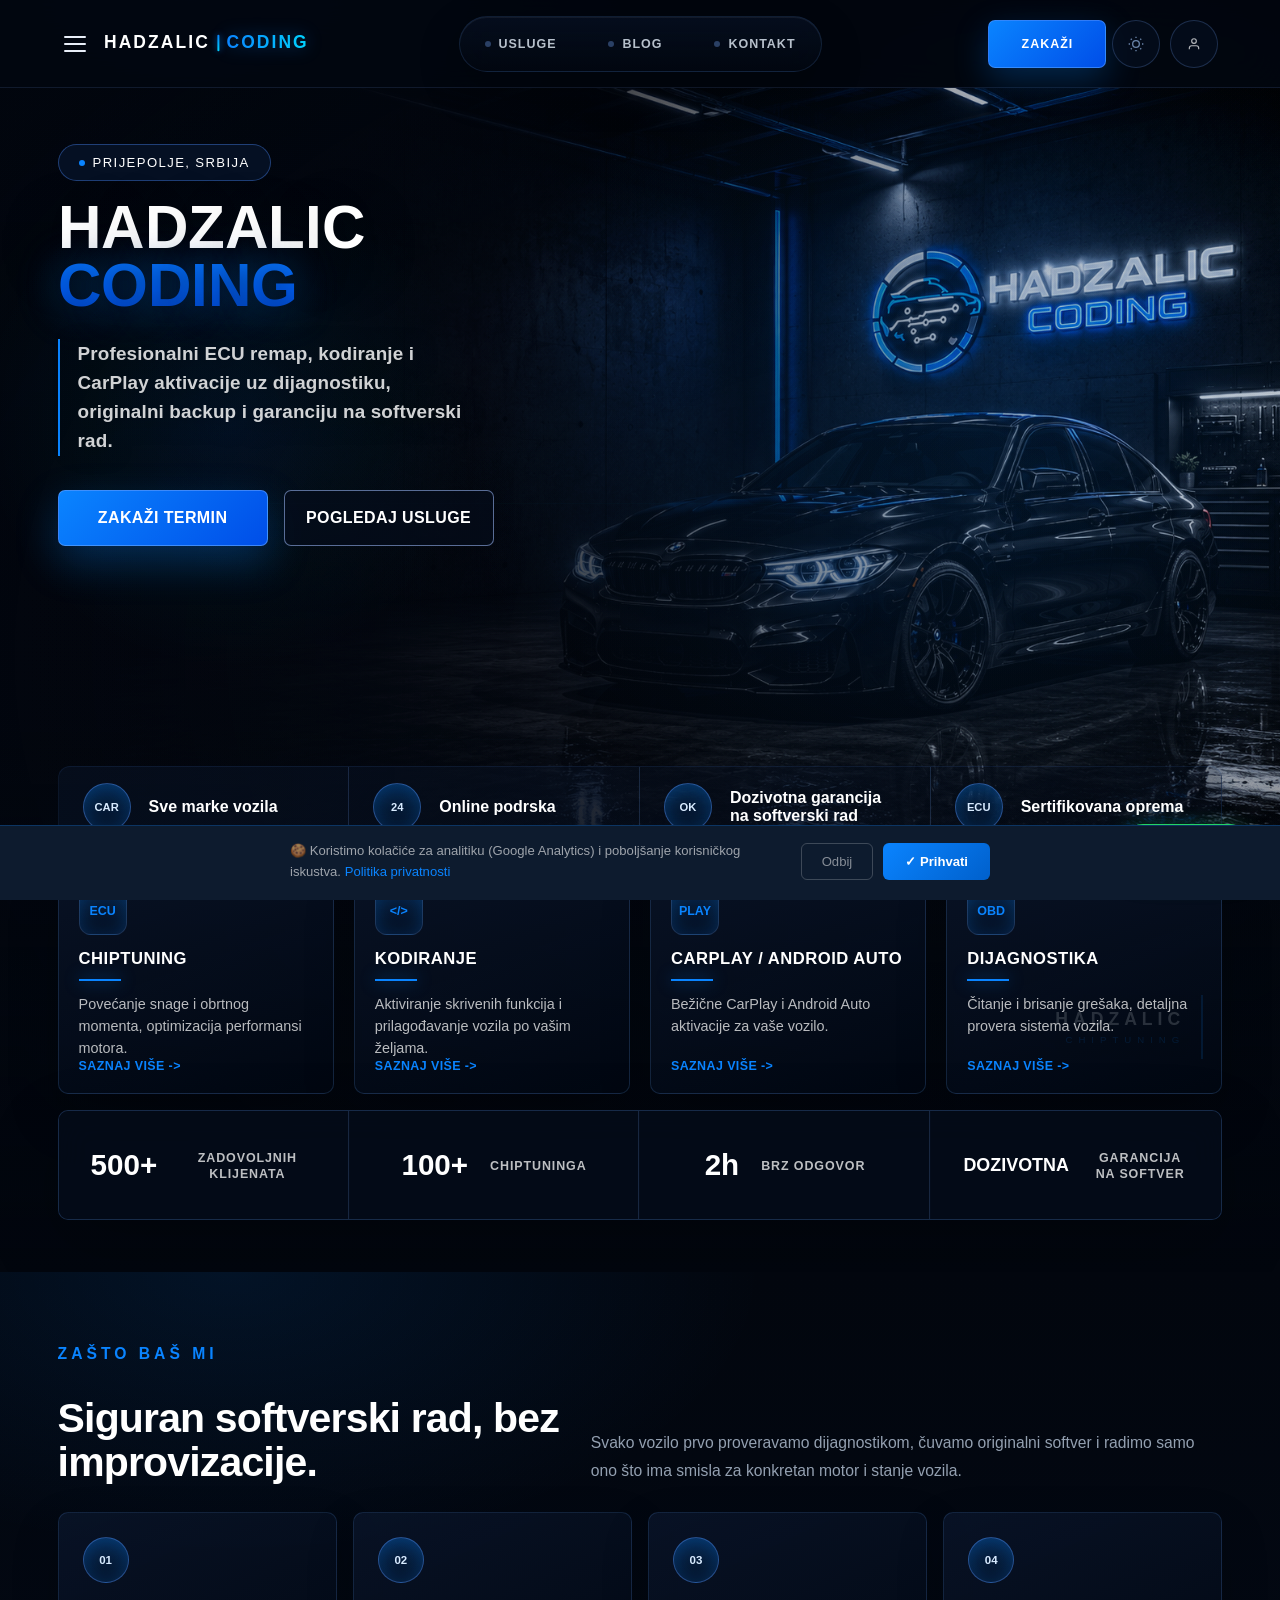
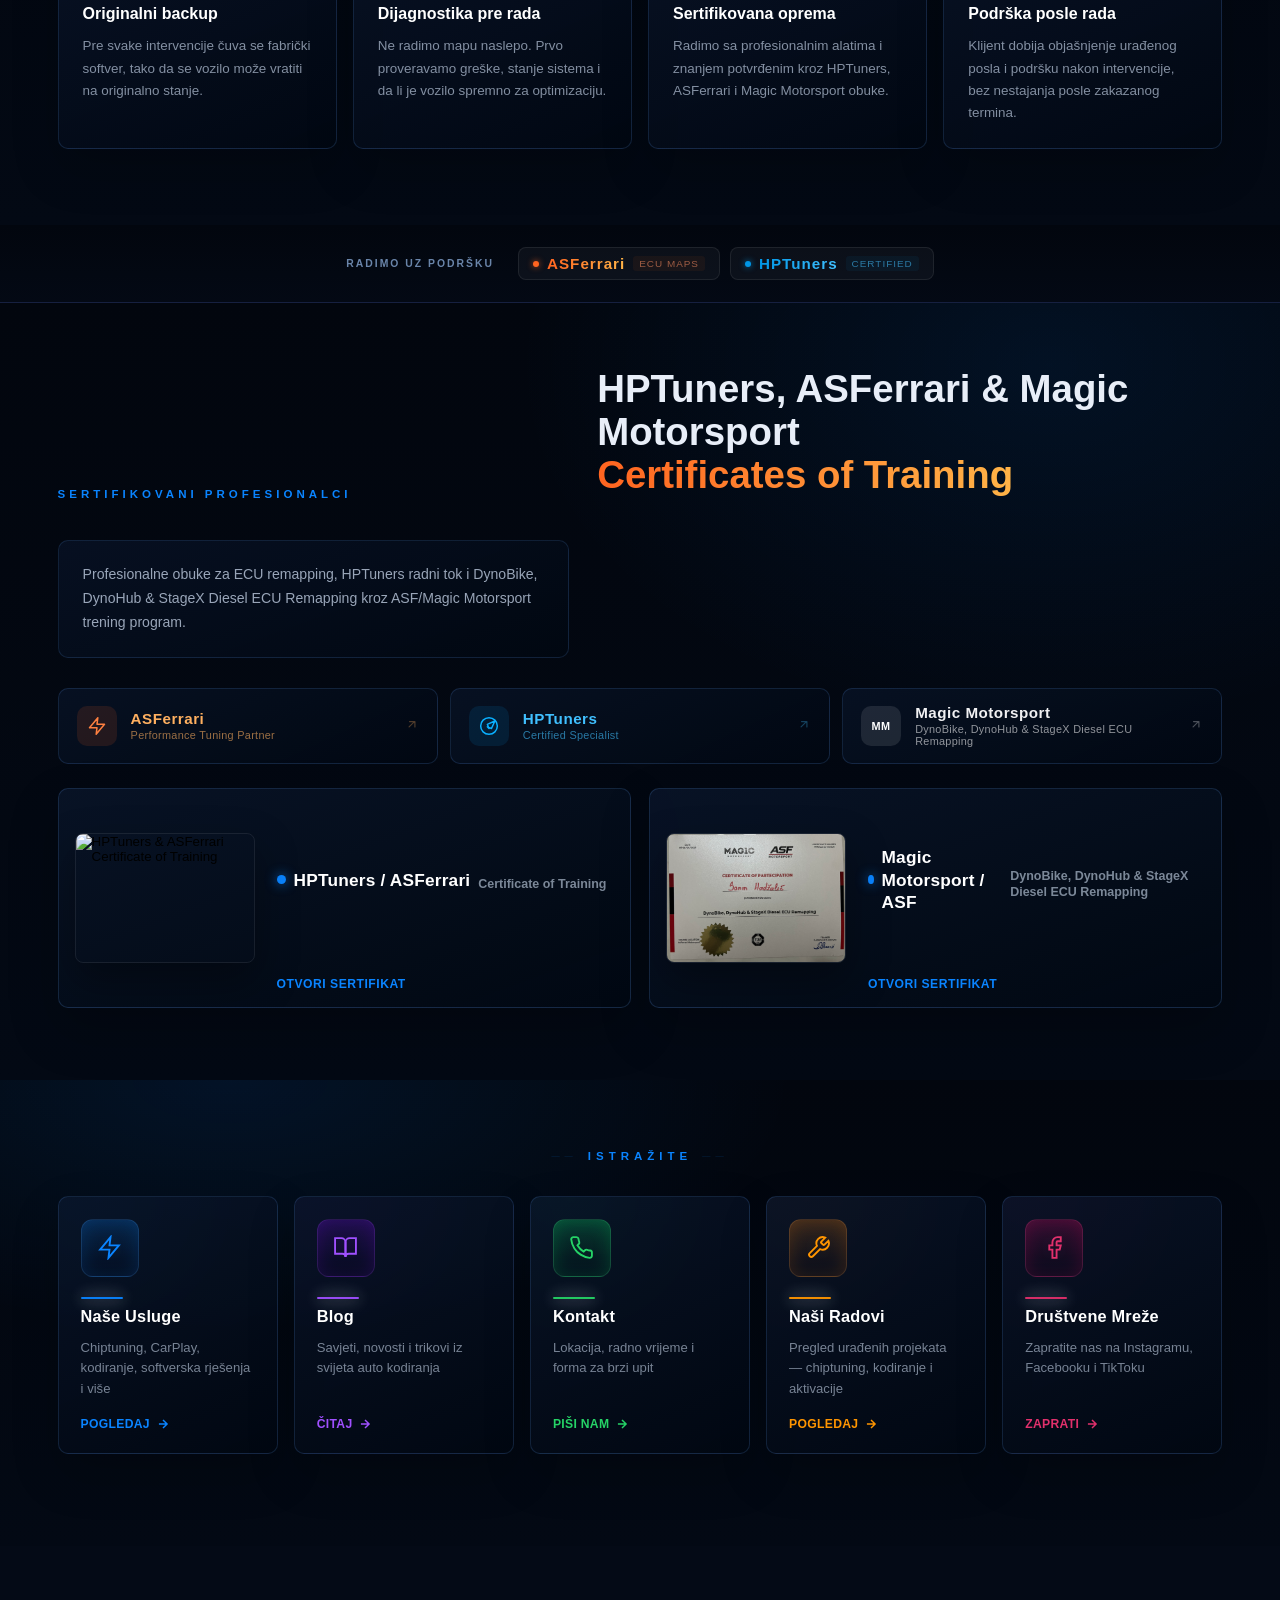
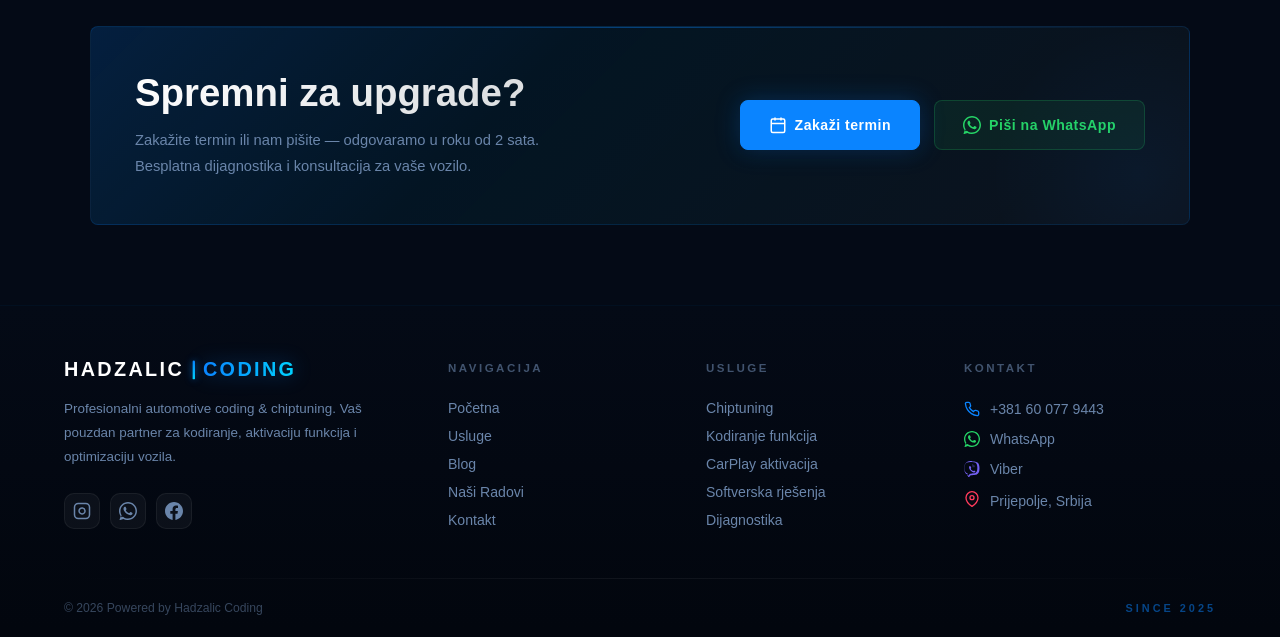
==== commit 9e02703e: "Route Soro post links to blog" ====
--- a/index.html
+++ b/index.html
@@ -2644,6 +2644,26 @@
 function handleRoute(pushState) {
   var path = window.location.pathname.replace(/\/+$/, '') || '/';
   if (path === '/admin') { showHome(false); setTimeout(function(){ if(typeof openAdmin==='function') openAdmin(); }, 300); return; }
+
+  // Soro "View on website" can arrive as /?post=article-slug.
+  // Any URL with a post query belongs on the blog page.
+  var query = new URLSearchParams(window.location.search);
+  if (query.has('post')) {
+    showPage('page-blog');
+    if (typeof window.loadSoroBlogWidget === 'function') {
+      window.loadSoroBlogWidget();
+    }
+    if (path !== '/blog' && path.indexOf('/blog/') !== 0) {
+      history.replaceState(
+        {page:'/blog', soro:true},
+        '',
+        '/blog' + window.location.search + window.location.hash
+      );
+    } else if (pushState !== false) {
+      history.pushState({page:'/blog', soro:true}, '', window.location.pathname + window.location.search + window.location.hash);
+    }
+    return;
+  }
 
   // Keep every /blog URL on the blog page. Query params such as
   // /blog?post=article-slug are handled by the embedded blog widget.
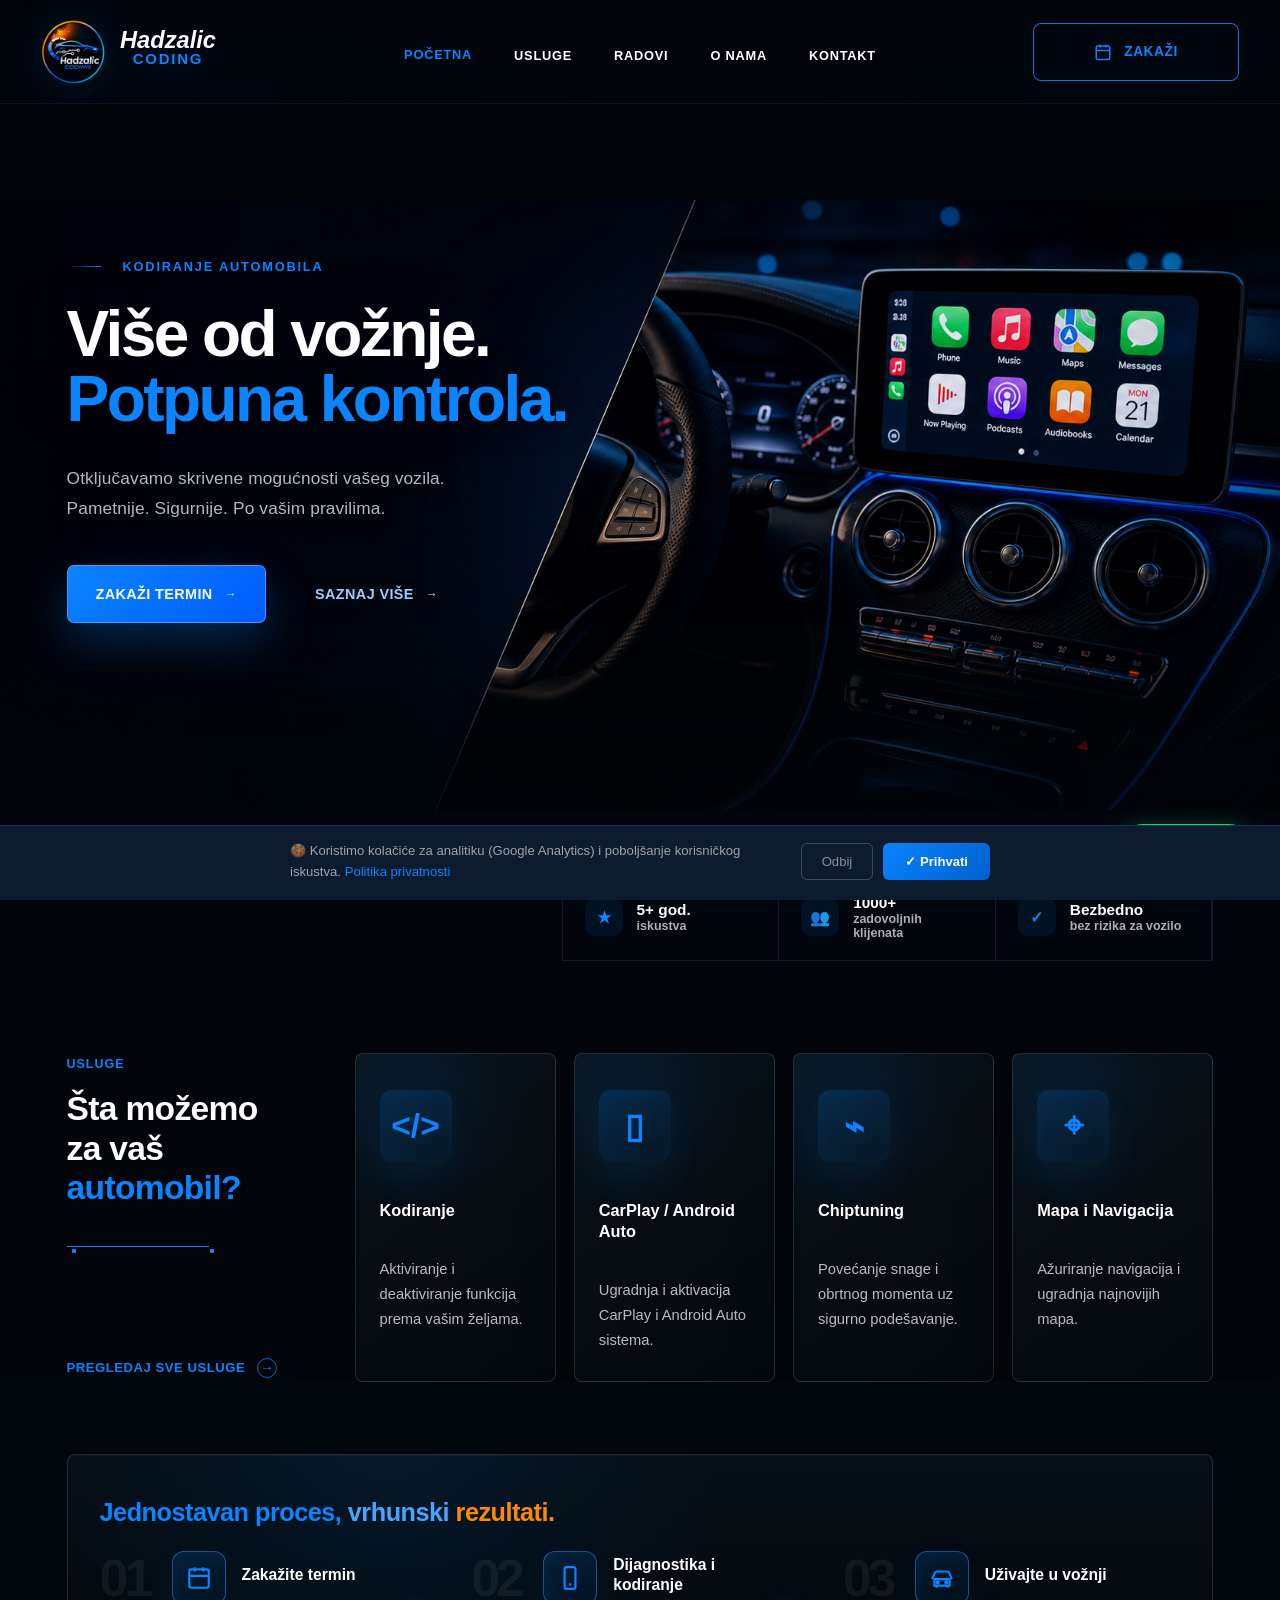
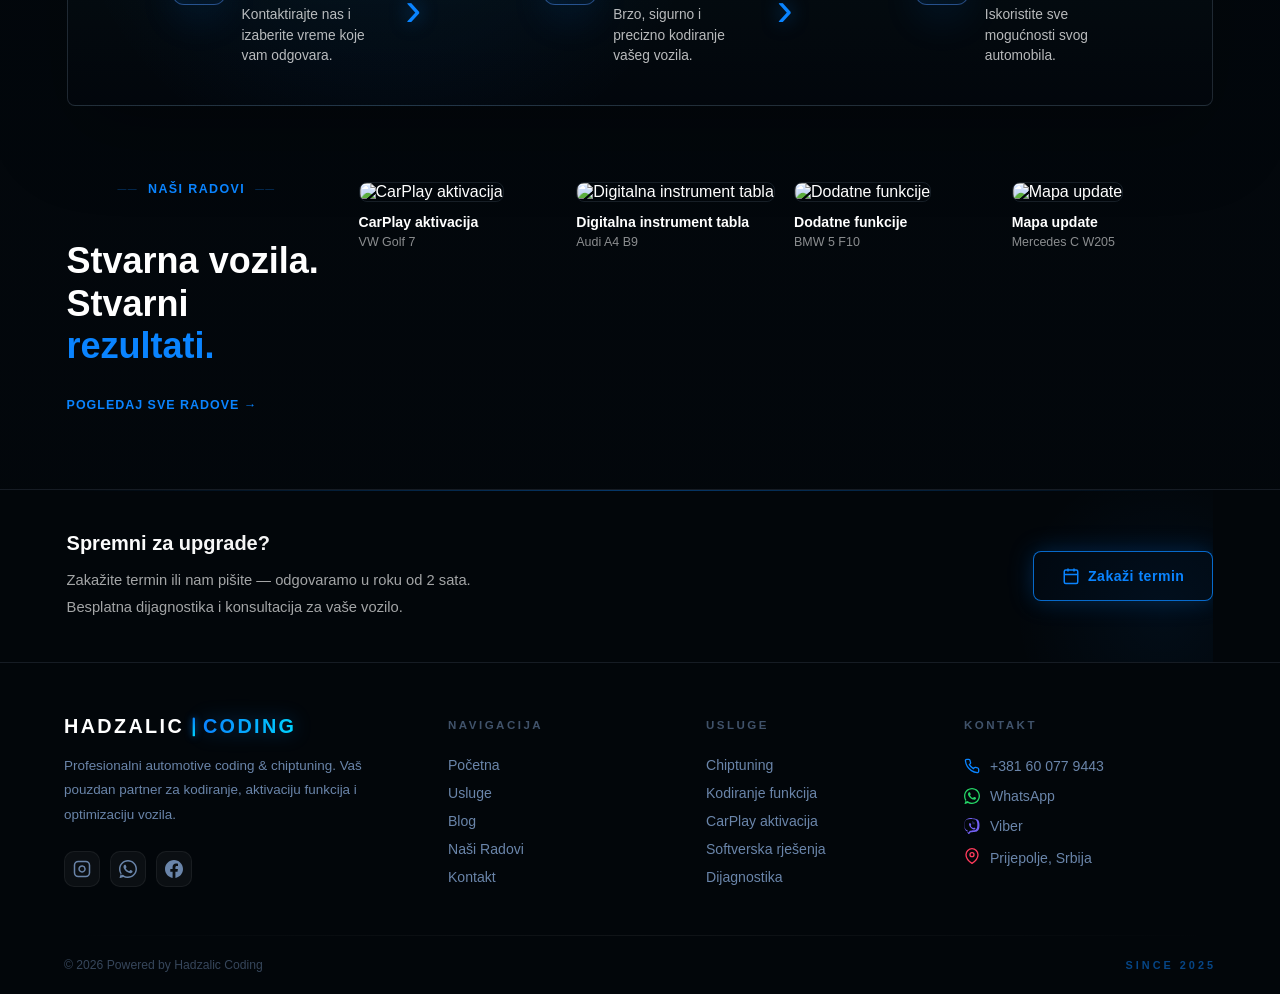
==== commit e45c2879: "Redesign homepage and site header" ====
--- a/index.html
+++ b/index.html
@@ -234,6 +234,7 @@
       <span></span><span></span><span></span>
     </button>
     <button class="nav-logo" id="navLogo">
+      <img src="images/logo-badge-circle.png" alt="Hadzalic Coding" class="nav-logo-img">
       <span class="logo-h">Hadzalic</span><span class="logo-sep"></span><span class="logo-c">Coding</span>
     </button>
     <div class="nav-tagline">
@@ -242,9 +243,18 @@
     </div>
   </div>
   <div class="nav-links" id="navLinks">
+    <a href="/" class="nav-link active" data-route="/">
+      <span>Početna</span>
+    </a>
     <a href="/usluge" class="nav-link" data-route="/usluge">
       <svg width="13" height="13" viewBox="0 0 24 24" fill="none" stroke="currentColor" stroke-width="2"><path d="M14.7 6.3a1 1 0 000 1.4l1.6 1.6a1 1 0 001.4 0l3.77-3.77a6 6 0 01-7.94 7.94l-6.91 6.91a2.12 2.12 0 01-3-3l6.91-6.91a6 6 0 017.94-7.94l-3.76 3.76z"/></svg>
       <span data-i18n="navUsluge">Usluge</span>
+    </a>
+    <a href="/radovi" class="nav-link" data-route="/radovi">
+      <span>Radovi</span>
+    </a>
+    <a href="/o-nama" class="nav-link" data-route="/o-nama">
+      <span>O nama</span>
     </a>
     <a href="/blog" class="nav-link" data-route="/blog">
       <svg width="13" height="13" viewBox="0 0 24 24" fill="none" stroke="currentColor" stroke-width="2"><path d="M2 3h6a4 4 0 014 4v14a3 3 0 00-3-3H2z"/><path d="M22 3h-6a4 4 0 00-4 4v14a3 3 0 013-3h7z"/></svg>
@@ -341,57 +351,62 @@
     <div class="hero-vignette"></div>
   </div>
     <div class="hero-glow-ring"></div>
-    <div class="hero-eyebrow"><span class="hero-dot"></span><span data-i18n="eyebrow">Prijepolje, Srbija</span></div>
+    <div class="hero-eyebrow"><span class="hero-dot"></span><span>Kodiranje automobila</span></div>
     <h1 class="hero-title">
-      <span class="ht-white"><span class="hl" style="--i:0">H</span><span class="hl" style="--i:1">A</span><span class="hl" style="--i:2">D</span><span class="hl" style="--i:3">Z</span><span class="hl" style="--i:4">A</span><span class="hl" style="--i:5">L</span><span class="hl" style="--i:6">I</span><span class="hl" style="--i:7">C</span></span>
-      <span class="ht-blue"><span class="hl" style="--i:8">C</span><span class="hl" style="--i:9">O</span><span class="hl" style="--i:10">D</span><span class="hl" style="--i:11">I</span><span class="hl" style="--i:12">N</span><span class="hl" style="--i:13">G</span></span>
+      <span class="ht-white"><span class="hl" style="--i:0">Više od vožnje.</span></span>
+      <span class="ht-blue"><span class="hl" style="--i:1">Potpuna kontrola.</span></span>
     </h1>
-    <p class="hero-sub" data-i18n="heroSub">Profesionalni ECU remap, kodiranje i CarPlay aktivacije uz dijagnostiku, originalni backup i garanciju na softverski rad.</p>
+    <p class="hero-sub" data-i18n="heroSub">Otključavamo skrivene mogućnosti vašeg vozila. Pametnije. Sigurnije. Po vašim pravilima.</p>
     <div class="hero-divider"></div>
     <div class="hero-car-label">HADZALIC<span>CHIPTUNING</span></div>
     <div class="hero-actions">
       <a href="/zakazi" class="hero-action hero-action-primary" data-route="/zakazi">
-        <span class="ha-icon">CAL</span>
         <span>ZAKAŽI TERMIN</span>
+        <span class="ha-icon">→</span>
       </a>
       <a href="/usluge" class="hero-action hero-action-secondary" data-route="/usluge">
-        <span class="ha-icon">GRID</span>
-        <span>POGLEDAJ USLUGE</span>
+        <span>SAZNAJ VIŠE</span>
+        <span class="ha-icon">→</span>
       </a>
     </div>
     <div class="hero-benefits">
-      <div class="hero-benefit"><span class="hb-icon">CAR</span><span>Sve marke vozila</span></div>
-      <div class="hero-benefit"><span class="hb-icon">24</span><span>Online podrska</span></div>
-      <div class="hero-benefit"><span class="hb-icon">OK</span><span>Dozivotna garancija<br>na softverski rad</span></div>
-      <div class="hero-benefit"><span class="hb-icon">ECU</span><span>Sertifikovana oprema</span></div>
+      <div class="hero-benefit"><span class="hb-icon">★</span><span><strong>5+ god.</strong><br>iskustva</span></div>
+      <div class="hero-benefit"><span class="hb-icon">👥</span><span><strong>1000+</strong><br>zadovoljnih klijenata</span></div>
+      <div class="hero-benefit"><span class="hb-icon">✓</span><span><strong>Bezbedno</strong><br>bez rizika za vozilo</span></div>
     </div>
     <div class="hero-service-grid">
-      <a href="/usluge/chiptuning" class="hero-service-card" data-route="/usluge/chiptuning">
-        <span class="hsc-icon">ECU</span>
-        <span class="hsc-title">CHIPTUNING</span>
-        <span class="hsc-line"></span>
-        <span class="hsc-desc">Povećanje snage i obrtnog momenta, optimizacija performansi motora.</span>
-        <span class="hsc-more">SAZNAJ VIŠE -></span>
-      </a>
+      <div class="home-services-intro">
+        <span class="home-services-kicker">USLUGE</span>
+        <h2>Šta možemo<br>za vaš <span>automobil?</span></h2>
+        <span class="home-services-line"></span>
+        <a href="/usluge" data-route="/usluge">PREGLEDAJ SVE USLUGE <span>→</span></a>
+      </div>
       <a href="/usluge/aktivacija" class="hero-service-card" data-route="/usluge/aktivacija">
         <span class="hsc-icon">&lt;/&gt;</span>
-        <span class="hsc-title">KODIRANJE</span>
+        <span class="hsc-title">Kodiranje</span>
         <span class="hsc-line"></span>
-        <span class="hsc-desc">Aktiviranje skrivenih funkcija i prilagođavanje vozila po vašim željama.</span>
+        <span class="hsc-desc">Aktiviranje i deaktiviranje funkcija prema vašim željama.</span>
         <span class="hsc-more">SAZNAJ VIŠE -></span>
       </a>
       <a href="/usluge/carplay" class="hero-service-card" data-route="/usluge/carplay">
-        <span class="hsc-icon">PLAY</span>
-        <span class="hsc-title">CARPLAY / ANDROID AUTO</span>
+        <span class="hsc-icon">▯</span>
+        <span class="hsc-title">CarPlay / Android Auto</span>
         <span class="hsc-line"></span>
-        <span class="hsc-desc">Bežične CarPlay i Android Auto aktivacije za vaše vozilo.</span>
+        <span class="hsc-desc">Ugradnja i aktivacija CarPlay i Android Auto sistema.</span>
         <span class="hsc-more">SAZNAJ VIŠE -></span>
       </a>
-      <a href="/usluge/errors" class="hero-service-card" data-route="/usluge/errors">
-        <span class="hsc-icon">OBD</span>
-        <span class="hsc-title">DIJAGNOSTIKA</span>
+      <a href="/usluge/chiptuning" class="hero-service-card" data-route="/usluge/chiptuning">
+        <span class="hsc-icon">⌁</span>
+        <span class="hsc-title">Chiptuning</span>
         <span class="hsc-line"></span>
-        <span class="hsc-desc">Čitanje i brisanje grešaka, detaljna provera sistema vozila.</span>
+        <span class="hsc-desc">Povećanje snage i obrtnog momenta uz sigurno podešavanje.</span>
+        <span class="hsc-more">SAZNAJ VIŠE -></span>
+      </a>
+      <a href="/usluge/navi" class="hero-service-card" data-route="/usluge/navi">
+        <span class="hsc-icon">⌖</span>
+        <span class="hsc-title">Mapa i Navigacija</span>
+        <span class="hsc-line"></span>
+        <span class="hsc-desc">Ažuriranje navigacija i ugradnja najnovijih mapa.</span>
         <span class="hsc-more">SAZNAJ VIŠE -></span>
       </a>
     </div>
@@ -408,33 +423,59 @@
   </div>
   </section>
 
-  <section class="why-section sr">
+  <section class="why-section sr" id="o-nama">
     <div class="why-head">
-      <p class="sec-label">Zašto baš mi</p>
-      <h2>Siguran softverski rad, bez improvizacije.</h2>
-      <p>Svako vozilo prvo proveravamo dijagnostikom, čuvamo originalni softver i radimo samo ono što ima smisla za konkretan motor i stanje vozila.</p>
+      <h2><span>Jednostavan proces,</span> vrhunski <em>rezultati.</em></h2>
     </div>
     <div class="why-grid">
       <div class="why-card">
-        <span class="why-icon">01</span>
-        <h3>Originalni backup</h3>
-        <p>Pre svake intervencije čuva se fabrički softver, tako da se vozilo može vratiti na originalno stanje.</p>
+        <span class="why-num">01</span>
+        <span class="why-icon why-calendar"></span>
+        <h3>Zakažite termin</h3>
+        <p>Kontaktirajte nas i izaberite vreme koje vam odgovara.</p>
       </div>
       <div class="why-card">
-        <span class="why-icon">02</span>
-        <h3>Dijagnostika pre rada</h3>
-        <p>Ne radimo mapu naslepo. Prvo proveravamo greške, stanje sistema i da li je vozilo spremno za optimizaciju.</p>
+        <span class="why-num">02</span>
+        <span class="why-icon why-phone"></span>
+        <h3>Dijagnostika i kodiranje</h3>
+        <p>Brzo, sigurno i precizno kodiranje vašeg vozila.</p>
       </div>
       <div class="why-card">
-        <span class="why-icon">03</span>
-        <h3>Sertifikovana oprema</h3>
-        <p>Radimo sa profesionalnim alatima i znanjem potvrđenim kroz HPTuners, ASFerrari i Magic Motorsport obuke.</p>
+        <span class="why-num">03</span>
+        <span class="why-icon why-car"></span>
+        <h3>Uživajte u vožnji</h3>
+        <p>Iskoristite sve mogućnosti svog automobila.</p>
       </div>
-      <div class="why-card">
-        <span class="why-icon">04</span>
-        <h3>Podrška posle rada</h3>
-        <p>Klijent dobija objašnjenje urađenog posla i podršku nakon intervencije, bez nestajanja posle zakazanog termina.</p>
-      </div>
+    </div>
+  </section>
+
+  <section class="home-works-section sr">
+    <div class="home-works-head">
+      <p class="sec-label">Naši radovi</p>
+      <h2>Stvarna vozila.<br>Stvarni <span>rezultati.</span></h2>
+      <a href="/radovi" data-route="/radovi">Pogledaj sve radove →</a>
+    </div>
+    <div class="home-works-grid">
+      <a href="/radovi" class="home-work-card" data-route="/radovi">
+        <img src="https://res.cloudinary.com/dgsgohodv/image/upload/v1772751295/IMG_0861_hfx9e9.jpg" alt="CarPlay aktivacija" loading="lazy">
+        <strong>CarPlay aktivacija</strong>
+        <span>VW Golf 7</span>
+      </a>
+      <a href="/radovi" class="home-work-card" data-route="/radovi">
+        <img src="https://res.cloudinary.com/dgsgohodv/image/upload/v1772751297/IMG_1250_pare7z.jpg" alt="Digitalna instrument tabla" loading="lazy">
+        <strong>Digitalna instrument tabla</strong>
+        <span>Audi A4 B9</span>
+      </a>
+      <a href="/radovi" class="home-work-card" data-route="/radovi">
+        <img src="https://res.cloudinary.com/dgsgohodv/image/upload/v1772751299/IMG_1235_ek60s9.jpg" alt="Dodatne funkcije" loading="lazy">
+        <strong>Dodatne funkcije</strong>
+        <span>BMW 5 F10</span>
+      </a>
+      <a href="/radovi" class="home-work-card" data-route="/radovi">
+        <img src="https://res.cloudinary.com/dgsgohodv/image/upload/v1772754875/466D130D-4755-4963-8564-7C5253815DFA_tsqtyy.jpg" alt="Mapa update" loading="lazy">
+        <strong>Mapa update</strong>
+        <span>Mercedes C W205</span>
+      </a>
     </div>
   </section>
 
@@ -838,6 +879,68 @@
 </div>
 
 <!-- ══════════════════════════════════════════
+     O NAMA PAGE
+══════════════════════════════════════════ -->
+<div class="page" id="page-o-nama">
+  <div class="page-header about-page-header">
+    <span class="about-kicker">O nama</span>
+    <h1>Hadzalic Coding</h1>
+    <p>Automotive coding, CarPlay aktivacije, navigacione mape i profesionalna softverska rješenja za vaše vozilo.</p>
+  </div>
+
+  <section class="about-page-wrap">
+    <div class="about-story-card">
+      <div>
+        <span class="about-mini-label">Ko smo mi</span>
+        <h2>Specijalizovani smo za pametnije, sigurnije i modernije vozilo.</h2>
+      </div>
+      <p>
+        Hadzalic Coding je servis iz Prijepolja fokusiran na kodiranje automobila, aktivaciju skrivenih funkcija,
+        CarPlay / Android Auto sisteme, ažuriranje navigacija, dijagnostiku i ECU remap. Svaki posao radimo
+        pažljivo, uz prethodnu provjeru vozila i jasnu komunikaciju prije intervencije.
+      </p>
+    </div>
+
+    <div class="about-info-grid">
+      <div class="about-info-card">
+        <span class="about-info-icon">01</span>
+        <h3>Profesionalan pristup</h3>
+        <p>Prije svake intervencije provjeravamo vozilo, objašnjavamo šta se radi i čuvamo originalne podatke kada je potrebno.</p>
+      </div>
+      <div class="about-info-card">
+        <span class="about-info-icon">02</span>
+        <h3>Provjerena oprema</h3>
+        <p>Koristimo profesionalne alate za dijagnostiku, kodiranje, aktivacije i softverski rad na vozilima.</p>
+      </div>
+      <div class="about-info-card">
+        <span class="about-info-icon">03</span>
+        <h3>Podrška nakon rada</h3>
+        <p>Nakon završene usluge dobijate objašnjenje urađenog posla i podršku ako imate dodatna pitanja.</p>
+      </div>
+    </div>
+
+    <div class="about-stats-row">
+      <div><strong>5+ god.</strong><span>iskustva</span></div>
+      <div><strong>1000+</strong><span>zadovoljnih klijenata</span></div>
+      <div><strong>2h</strong><span>brz odgovor</span></div>
+      <div><strong>Garancija</strong><span>na softverski rad</span></div>
+    </div>
+
+    <div class="about-values">
+      <div class="about-values-copy">
+        <span class="about-mini-label">Naš cilj</span>
+        <h2>Da vaše vozilo radi bolje, izgleda modernije i bude prijatnije za svakodnevnu vožnju.</h2>
+        <p>
+          Bilo da želite CarPlay, nove mape, aktivaciju fabričkih funkcija ili chiptuning, cilj je isti:
+          siguran rezultat, uredan proces i vozilo podešeno prema vašim potrebama.
+        </p>
+      </div>
+      <a href="/zakazi" class="about-cta" data-route="/zakazi">Zakaži termin →</a>
+    </div>
+  </section>
+</div>
+
+<!-- ══════════════════════════════════════════
      KONTAKT PAGE
 ══════════════════════════════════════════ -->
 <div class="page" id="page-kontakt">
@@ -987,7 +1090,7 @@
       <button class="blog-tag-btn" onclick="filterBlog('savjeti', this)" data-i18n="blogTagTips">Savjeti</button>
       <button class="blog-tag-btn" onclick="filterBlog('novosti', this)" data-i18n="blogTagNews">Novosti</button>
     </div>
-    <div id="soro-blog"></div>
+    <div id="soro-blog" data-url="https://hadzalic.co/blog"></div>
     <script>
       (function() {
         if (window.__soroBlogNavigationIntercepted) return;
@@ -2591,7 +2694,7 @@
   }
   // Update active nav link
   if (navLinks) {
-    var routeMap = {'page-usluge':'/usluge','page-blog':'/blog','page-kontakt':'/kontakt','page-radovi':'/radovi'};
+    var routeMap = {'page-home':'/','page-usluge':'/usluge','page-blog':'/blog','page-kontakt':'/kontakt','page-radovi':'/radovi','page-o-nama':'/o-nama'};
     navLinks.querySelectorAll('.nav-link').forEach(function(l) {
       l.classList.toggle('active', l.getAttribute('data-route') === (routeMap[pageId] || ''));
     });
@@ -2614,6 +2717,7 @@
     '/blog': 'page-blog',
     '/kontakt': 'page-kontakt',
     '/radovi': 'page-radovi',
+    '/o-nama': 'page-o-nama',
     '/zakazi': 'page-booking',
     '/booking': 'page-booking'
   };
@@ -2645,10 +2749,18 @@
   var path = window.location.pathname.replace(/\/+$/, '') || '/';
   if (path === '/admin') { showHome(false); setTimeout(function(){ if(typeof openAdmin==='function') openAdmin(); }, 300); return; }
 
-  // Soro "View on website" can arrive as /?post=article-slug.
-  // Any URL with a post query belongs on the blog page.
-  var query = new URLSearchParams(window.location.search);
-  if (query.has('post')) {
+  function hasSoroArticleSignal() {
+    var query = new URLSearchParams(window.location.search);
+    var keys = ['post', 'slug', 'article', 'article_slug', 'articleSlug', 'blog', 'id', 'soro_post', 'soroPost'];
+    var hasKnownParam = keys.some(function(key) { return query.has(key); });
+    var hashLooksLikePost = /(?:post|slug|article|blog|soro)/i.test(window.location.hash || '');
+    var referrerLooksLikeSoro = /trysoro\.com/i.test(document.referrer || '');
+    return hasKnownParam || hashLooksLikePost || (path === '/' && window.location.search && referrerLooksLikeSoro);
+  }
+
+  // Soro "View on website" can arrive on root with a post/slug/article query.
+  // Any Soro-style article signal belongs on the blog page.
+  if (hasSoroArticleSignal()) {
     showPage('page-blog');
     if (typeof window.loadSoroBlogWidget === 'function') {
       window.loadSoroBlogWidget();
@@ -2696,6 +2808,7 @@
   // Main pages
   if (path === '/usluge') { navigateTo('/usluge', pushState); return; }
   if (path === '/radovi') { navigateTo('/radovi', pushState); return; }
+  if (path === '/o-nama') { navigateTo('/o-nama', pushState); return; }
   if (path === '/kontakt') { navigateTo('/kontakt', pushState); return; }
   if (path === '/zakazi' || path === '/booking') {
     if (typeof showBooking === 'function') {
@@ -2984,7 +3097,8 @@
 // Route on initial page load
 (function() {
   var path = window.location.pathname;
-  if (path !== '/' && path !== '/index.html' && path !== '') {
+  var query = new URLSearchParams(window.location.search);
+  if ((path !== '/' && path !== '/index.html' && path !== '') || query.has('post')) {
     // Replace current history entry instead of pushing
     document.addEventListener('DOMContentLoaded', function() {
       setTimeout(function() { handleRoute(false); }, 100);
--- a/css/style.css
+++ b/css/style.css
@@ -3674,6 +3674,639 @@
     linear-gradient(180deg, var(--black) 0%, var(--black2) 52%, var(--black) 100%);
 }
 
+/* Homepage redesign - split premium automotive layout */
+#page-home{
+  background:
+    radial-gradient(circle at 18% 18%, rgba(10,132,255,0.11), transparent 28%),
+    radial-gradient(circle at 92% 10%, rgba(255,124,0,0.08), transparent 30%),
+    linear-gradient(180deg, #02060a 0%, #03080d 48%, #02060a 100%) !important;
+}
+
+nav{
+  height:96px !important;
+  padding:0 5.2% !important;
+  background:linear-gradient(180deg, rgba(1,5,10,0.94), rgba(1,5,10,0.78)) !important;
+  border-bottom:0 !important;
+  box-shadow:none !important;
+}
+
+.nav-links{
+  gap:36px !important;
+}
+
+nav .nav-link{
+  padding:36px 0 28px !important;
+  font-size:0.78rem !important;
+  letter-spacing:1px !important;
+  color:rgba(255,255,255,0.86) !important;
+  background:transparent !important;
+  border:0 !important;
+}
+
+nav .nav-link::before{
+  display:none !important;
+}
+
+nav .nav-link.active,
+nav .nav-link:hover{
+  color:#0A84FF !important;
+  box-shadow:none !important;
+  transform:none !important;
+}
+
+nav .nav-link.active::after,
+nav .nav-link:hover::after{
+  left:0 !important;
+  right:0 !important;
+  bottom:22px !important;
+  height:2px !important;
+  background:#0A84FF !important;
+}
+
+.nav-booking{
+  min-width:176px !important;
+  min-height:58px !important;
+  border-radius:8px !important;
+  background:rgba(2,10,20,0.74) !important;
+  border:1px solid rgba(10,132,255,0.78) !important;
+  color:#0A84FF !important;
+  box-shadow:0 0 28px rgba(10,132,255,0.08) !important;
+}
+
+.nav-theme,
+.nav-account{
+  display:none !important;
+}
+
+#home-hero{
+  min-height:760px !important;
+  padding:150px 5.2% 0 !important;
+  display:grid !important;
+  grid-template-columns:minmax(330px, 0.85fr) minmax(520px, 1.25fr) !important;
+  align-items:start !important;
+  column-gap:56px !important;
+  overflow:hidden !important;
+  background:#02060a !important;
+  isolation:isolate !important;
+}
+
+#home-hero::before{
+  content:'' !important;
+  position:absolute !important;
+  inset:96px 0 0 auto !important;
+  width:62% !important;
+  height:560px !important;
+  z-index:0 !important;
+  background:
+    linear-gradient(90deg, rgba(2,6,10,0.18), rgba(2,6,10,0.08) 42%, rgba(2,6,10,0.46)),
+    url('https://res.cloudinary.com/dgsgohodv/image/upload/v1772751295/IMG_0861_hfx9e9.jpg') center center / cover no-repeat !important;
+  clip-path:polygon(17% 0, 100% 0, 100% 100%, 0 100%) !important;
+  border-left:1px solid rgba(10,132,255,0.76) !important;
+  box-shadow:inset 0 -120px 120px rgba(2,6,10,0.65), -40px 40px 100px rgba(0,0,0,0.46) !important;
+}
+
+#home-hero::after{
+  content:'' !important;
+  position:absolute !important;
+  inset:auto 0 0 0 !important;
+  height:170px !important;
+  z-index:1 !important;
+  background:linear-gradient(180deg, transparent, #02060a 72%) !important;
+  pointer-events:none !important;
+}
+
+.hero-video-bg,
+.hero-glow-ring,
+.hero-car-label,
+.hero-divider{
+  display:none !important;
+}
+
+.hero-eyebrow,
+.hero-title,
+.hero-sub,
+.hero-actions{
+  grid-column:1 !important;
+  position:relative !important;
+  z-index:3 !important;
+  max-width:560px !important;
+}
+
+.hero-eyebrow{
+  margin:0 0 28px !important;
+  padding:0 !important;
+  border:0 !important;
+  background:transparent !important;
+  color:#0A84FF !important;
+  font-size:0.8rem !important;
+  font-weight:800 !important;
+  letter-spacing:1.8px !important;
+}
+
+.hero-eyebrow::before{
+  content:'' !important;
+  display:inline-block !important;
+  width:34px !important;
+  height:1px !important;
+  margin-right:14px !important;
+  vertical-align:middle !important;
+  background:linear-gradient(90deg, transparent, #0A84FF) !important;
+}
+
+.hero-dot{
+  display:none !important;
+}
+
+.hero-title{
+  margin:0 !important;
+  font-family:'Exo 2', sans-serif !important;
+  font-size:clamp(3.15rem, 5vw, 5.2rem) !important;
+  line-height:1.02 !important;
+  letter-spacing:-0.04em !important;
+  text-transform:none !important;
+}
+
+.hero-title .hl{
+  display:inline !important;
+}
+
+.ht-white{
+  color:#fff !important;
+  text-shadow:0 24px 70px rgba(0,0,0,0.55) !important;
+}
+
+.ht-blue .hl{
+  color:#0A84FF !important;
+  background:none !important;
+  -webkit-text-fill-color:currentColor !important;
+  filter:none !important;
+}
+
+.hero-sub{
+  max-width:430px !important;
+  margin:30px 0 0 !important;
+  padding:0 !important;
+  border:0 !important;
+  color:rgba(255,255,255,0.72) !important;
+  font-size:1.08rem !important;
+  line-height:1.75 !important;
+  font-weight:500 !important;
+}
+
+.hero-actions{
+  display:flex !important;
+  align-items:center !important;
+  gap:20px !important;
+  margin-top:42px !important;
+}
+
+.hero-action{
+  min-width:0 !important;
+  min-height:58px !important;
+  padding:0 28px !important;
+  border-radius:7px !important;
+  font-size:0.9rem !important;
+}
+
+.hero-action-primary{
+  background:linear-gradient(135deg, #0A84FF 0%, #005BFF 100%) !important;
+  border:1px solid rgba(76,155,255,0.88) !important;
+  box-shadow:0 18px 46px rgba(10,132,255,0.28) !important;
+}
+
+.hero-action-secondary{
+  color:#9dccff !important;
+  background:transparent !important;
+  border-color:transparent !important;
+}
+
+.hero-benefits{
+  grid-column:2 !important;
+  align-self:end !important;
+  justify-self:end !important;
+  position:relative !important;
+  z-index:3 !important;
+  width:min(640px, 100%) !important;
+  margin:430px 0 0 !important;
+  display:grid !important;
+  grid-template-columns:repeat(3, 1fr) !important;
+  border-radius:0 !important;
+  border:1px solid rgba(120,170,255,0.12) !important;
+  background:rgba(2,8,16,0.72) !important;
+  backdrop-filter:blur(18px) !important;
+}
+
+.hero-benefit{
+  min-height:86px !important;
+  padding:18px 22px !important;
+  gap:14px !important;
+  font-size:0.78rem !important;
+  color:rgba(255,255,255,0.68) !important;
+  border-right:1px solid rgba(120,170,255,0.13) !important;
+}
+
+.hero-benefit strong{
+  color:#fff !important;
+  font-size:0.96rem !important;
+}
+
+.hb-icon{
+  width:38px !important;
+  height:38px !important;
+  border-radius:10px !important;
+  color:#0A84FF !important;
+  background:rgba(10,132,255,0.09) !important;
+  border:0 !important;
+  box-shadow:none !important;
+  font-size:1rem !important;
+}
+
+.stats-bar{
+  display:none !important;
+}
+
+.hero-service-grid{
+  grid-column:1 / -1 !important;
+  position:relative !important;
+  z-index:3 !important;
+  margin:80px 0 0 !important;
+  display:grid !important;
+  grid-template-columns:260px repeat(4, minmax(0, 1fr)) !important;
+  gap:16px !important;
+}
+
+.hero-service-grid::before{
+  content:'USLUGE\A Šta možemo\A za vaš automobil?' !important;
+  white-space:pre-line !important;
+  padding:6px 28px 0 0 !important;
+  color:#fff !important;
+  font-family:'Exo 2', sans-serif !important;
+  font-size:2rem !important;
+  line-height:1.25 !important;
+  font-weight:900 !important;
+}
+
+.hero-service-card{
+  min-height:240px !important;
+  padding:30px 24px !important;
+  border-radius:8px !important;
+  background:linear-gradient(180deg, rgba(8,18,28,0.92), rgba(4,10,16,0.88)) !important;
+  border:1px solid rgba(160,190,220,0.13) !important;
+  box-shadow:none !important;
+}
+
+.hero-service-card:hover{
+  border-color:rgba(10,132,255,0.55) !important;
+  box-shadow:0 20px 60px rgba(10,132,255,0.08) !important;
+}
+
+.hsc-icon{
+  width:64px !important;
+  height:64px !important;
+  border-radius:14px !important;
+  margin-bottom:22px !important;
+  color:#0A84FF !important;
+  background:rgba(10,132,255,0.08) !important;
+  border:0 !important;
+}
+
+.hsc-line,
+.hsc-more{
+  display:none !important;
+}
+
+.hsc-title{
+  font-size:1rem !important;
+  text-transform:none !important;
+  letter-spacing:0 !important;
+}
+
+.hsc-desc{
+  min-height:0 !important;
+  margin-top:16px !important;
+  color:rgba(255,255,255,0.68) !important;
+}
+
+.why-section{
+  max-width:calc(100% - 10.4%) !important;
+  margin:62px auto 0 !important;
+  padding:34px !important;
+  border:1px solid rgba(160,190,220,0.13) !important;
+  border-radius:8px !important;
+  background:linear-gradient(180deg, rgba(8,18,28,0.72), rgba(3,9,14,0.82)) !important;
+}
+
+.why-head{
+  max-width:none !important;
+  margin:0 0 24px !important;
+  text-align:left !important;
+}
+
+.why-head .sec-label,
+.home-works-head .sec-label{
+  color:#0A84FF !important;
+  font-size:0.78rem !important;
+  letter-spacing:1.4px !important;
+}
+
+.why-head h2{
+  color:#fff !important;
+  font-size:1.35rem !important;
+}
+
+.why-head h2::first-line{
+  color:#47a4ff !important;
+}
+
+.why-head p{
+  color:rgba(255,255,255,0.64) !important;
+}
+
+.why-grid{
+  display:grid !important;
+  grid-template-columns:repeat(4, minmax(0, 1fr)) !important;
+  gap:0 !important;
+}
+
+.why-card{
+  min-height:120px !important;
+  padding:24px !important;
+  border-radius:0 !important;
+  border:0 !important;
+  border-right:1px solid rgba(160,190,220,0.12) !important;
+  background:transparent !important;
+}
+
+.why-card:last-child{
+  border-right:0 !important;
+}
+
+.why-icon{
+  color:rgba(255,255,255,0.08) !important;
+  font-size:3rem !important;
+  line-height:1 !important;
+}
+
+.why-card h3{
+  margin-top:-20px !important;
+  color:#fff !important;
+  font-size:0.98rem !important;
+}
+
+.why-card p{
+  color:rgba(255,255,255,0.64) !important;
+}
+
+.home-works-section{
+  display:grid !important;
+  grid-template-columns:260px 1fr !important;
+  gap:32px !important;
+  max-width:calc(100% - 10.4%) !important;
+  margin:76px auto 0 !important;
+}
+
+.home-works-head h2{
+  margin:14px 0 28px !important;
+  color:#fff !important;
+  font-size:2.25rem !important;
+  line-height:1.18 !important;
+}
+
+.home-works-head h2 span{
+  color:#0A84FF !important;
+}
+
+.home-works-head a{
+  color:#0A84FF !important;
+  text-decoration:none !important;
+  font-size:0.78rem !important;
+  font-weight:900 !important;
+  letter-spacing:1px !important;
+  text-transform:uppercase !important;
+}
+
+.home-works-grid{
+  display:grid !important;
+  grid-template-columns:repeat(4, minmax(0, 1fr)) !important;
+  gap:16px !important;
+}
+
+.home-work-card{
+  display:block !important;
+  color:#fff !important;
+  text-decoration:none !important;
+}
+
+.home-work-card img{
+  width:100% !important;
+  aspect-ratio:16/10 !important;
+  object-fit:cover !important;
+  border-radius:8px !important;
+  border:1px solid rgba(160,190,220,0.13) !important;
+  filter:saturate(0.92) contrast(1.05) !important;
+}
+
+.home-work-card strong{
+  display:block !important;
+  margin-top:12px !important;
+  color:#fff !important;
+  font-size:0.88rem !important;
+}
+
+.home-work-card span{
+  display:block !important;
+  margin-top:5px !important;
+  color:rgba(255,255,255,0.54) !important;
+  font-size:0.78rem !important;
+}
+
+.partners-bar,
+.cert-section,
+.home-quick-links{
+  display:none !important;
+}
+
+.cta-banner{
+  margin-top:76px !important;
+  padding:0 !important;
+  background:
+    linear-gradient(90deg, rgba(2,6,10,0.38), #02060a 30%),
+    url('../images/hero-premium.png') left center / 360px auto no-repeat !important;
+  border-top:1px solid rgba(160,190,220,0.12) !important;
+  border-bottom:1px solid rgba(160,190,220,0.12) !important;
+}
+
+.cta-banner-inner{
+  max-width:calc(100% - 10.4%) !important;
+  margin:0 auto !important;
+  padding:42px 0 42px 390px !important;
+  border:0 !important;
+  border-radius:0 !important;
+  background:transparent !important;
+  box-shadow:none !important;
+}
+
+.cta-banner-title{
+  font-size:1.25rem !important;
+}
+
+.cta-banner-desc{
+  color:rgba(255,255,255,0.64) !important;
+}
+
+.cta-banner-secondary{
+  display:none !important;
+}
+
+.cta-banner-primary{
+  color:#0A84FF !important;
+  background:rgba(2,10,20,0.72) !important;
+  border:1px solid rgba(10,132,255,0.78) !important;
+}
+
+site-footer{
+  background:#02060a !important;
+  border-top:0 !important;
+}
+
+@media(max-width:1100px){
+  #home-hero{
+    grid-template-columns:1fr !important;
+    padding-top:120px !important;
+  }
+
+  #home-hero::before{
+    width:100% !important;
+    height:500px !important;
+    opacity:0.42 !important;
+    clip-path:none !important;
+    border-left:0 !important;
+  }
+
+  .hero-benefits{
+    grid-column:1 !important;
+    justify-self:stretch !important;
+    margin-top:52px !important;
+  }
+
+  .hero-service-grid{
+    grid-template-columns:1fr 1fr !important;
+  }
+
+  .hero-service-grid::before{
+    grid-column:1 / -1 !important;
+  }
+
+  .why-grid,
+  .home-works-grid{
+    grid-template-columns:repeat(2, minmax(0, 1fr)) !important;
+  }
+
+  .home-works-section{
+    grid-template-columns:1fr !important;
+  }
+}
+
+@media(max-width:768px){
+  nav{
+    height:76px !important;
+  }
+
+  .nav-links{
+    display:none !important;
+  }
+
+  .nav-booking{
+    min-width:46px !important;
+    width:46px !important;
+    padding:0 !important;
+  }
+
+  #home-hero{
+    min-height:0 !important;
+    padding:112px 5% 34px !important;
+    display:flex !important;
+    flex-direction:column !important;
+  }
+
+  #home-hero::before{
+    inset:76px 0 auto 0 !important;
+    height:420px !important;
+    opacity:0.34 !important;
+  }
+
+  .hero-title{
+    font-size:clamp(2.6rem, 13vw, 4rem) !important;
+  }
+
+  .hero-sub{
+    max-width:100% !important;
+    font-size:1rem !important;
+  }
+
+  .hero-actions{
+    width:100% !important;
+    display:grid !important;
+    grid-template-columns:1fr !important;
+  }
+
+  .hero-action{
+    width:100% !important;
+  }
+
+  .hero-benefits{
+    width:100% !important;
+    grid-template-columns:1fr !important;
+    margin-top:42px !important;
+  }
+
+  .hero-benefit{
+    border-right:0 !important;
+    border-bottom:1px solid rgba(120,170,255,0.13) !important;
+  }
+
+  .hero-service-grid{
+    width:100% !important;
+    grid-template-columns:1fr !important;
+    margin-top:54px !important;
+  }
+
+  .hero-service-grid::before{
+    font-size:1.65rem !important;
+    padding:0 !important;
+  }
+
+  .why-section,
+  .home-works-section{
+    max-width:90% !important;
+    margin-top:46px !important;
+  }
+
+  .why-grid,
+  .home-works-grid{
+    grid-template-columns:1fr !important;
+  }
+
+  .why-card{
+    border-right:0 !important;
+    border-bottom:1px solid rgba(160,190,220,0.12) !important;
+  }
+
+  .cta-banner{
+    background:#02060a !important;
+  }
+
+  .cta-banner-inner{
+    max-width:90% !important;
+    padding:34px 0 !important;
+    text-align:left !important;
+  }
+
+  .cta-banner-actions{
+    justify-content:flex-start !important;
+  }
+}
+
 /* Premium homepage variant inspired by the supplied reference */
 .ticker-wrap,
 #countdownBanner{
@@ -6063,3 +6696,1272 @@
     margin-left:0 !important;
   }
 }
+
+/* Final homepage lock - requested 2026 split layout */
+body:has(#page-home.active){
+  background:#02060a !important;
+}
+
+body:has(#page-home.active) nav{
+  height:96px !important;
+  display:grid !important;
+  grid-template-columns:minmax(250px,1fr) auto minmax(220px,1fr) !important;
+  padding:0 5.2% !important;
+  background:linear-gradient(180deg, rgba(1,5,10,0.96), rgba(1,5,10,0.74)) !important;
+  border-bottom:0 !important;
+}
+
+body:has(#page-home.active) nav .nav-tagline,
+body:has(#page-home.active) nav .nav-theme,
+body:has(#page-home.active) nav .nav-account{
+  display:none !important;
+}
+
+body:has(#page-home.active) nav .nav-links{
+  position:static !important;
+  transform:none !important;
+  display:flex !important;
+  gap:36px !important;
+}
+
+body:has(#page-home.active) nav .nav-link{
+  padding:36px 0 28px !important;
+  border:0 !important;
+  background:transparent !important;
+  color:rgba(255,255,255,0.86) !important;
+  font-size:0.78rem !important;
+  letter-spacing:1px !important;
+}
+
+body:has(#page-home.active) nav .nav-link.active,
+body:has(#page-home.active) nav .nav-link:hover{
+  color:#0A84FF !important;
+}
+
+body:has(#page-home.active) nav .nav-booking{
+  min-width:176px !important;
+  min-height:58px !important;
+  border-radius:8px !important;
+  color:#0A84FF !important;
+  background:rgba(2,10,20,0.74) !important;
+  border:1px solid rgba(10,132,255,0.78) !important;
+  box-shadow:0 0 28px rgba(10,132,255,0.08) !important;
+}
+
+#page-home #home-hero{
+  min-height:700px !important;
+  padding:155px 5.2% 0 !important;
+  display:grid !important;
+  grid-template-columns:minmax(360px,0.82fr) minmax(560px,1.18fr) !important;
+  column-gap:42px !important;
+  align-items:start !important;
+  overflow:hidden !important;
+  background:#02060a !important;
+}
+
+#page-home #home-hero::before{
+  content:'' !important;
+  position:absolute !important;
+  inset:96px 0 auto 0 !important;
+  width:100% !important;
+  height:610px !important;
+  background:
+    linear-gradient(90deg, rgba(2,6,10,0.08), rgba(2,6,10,0.02) 42%, rgba(2,6,10,0.12)),
+    url('../images/hero-carplay-generated.png') center center / cover no-repeat !important;
+  clip-path:none !important;
+  border-left:0 !important;
+  box-shadow:inset 0 -130px 140px rgba(2,6,10,0.84) !important;
+}
+
+#page-home #home-hero::after{
+  content:'' !important;
+  position:absolute !important;
+  inset:auto 0 0 0 !important;
+  height:180px !important;
+  z-index:1 !important;
+  background:linear-gradient(180deg, transparent, #02060a 72%) !important;
+}
+
+#page-home .hero-video-bg,
+#page-home .hero-glow-ring,
+#page-home .hero-car-label,
+#page-home .hero-divider,
+#page-home .stats-bar{
+  display:none !important;
+}
+
+#page-home .hero-eyebrow,
+#page-home .hero-title,
+#page-home .hero-sub,
+#page-home .hero-actions{
+  grid-column:1 !important;
+  position:relative !important;
+  z-index:3 !important;
+  max-width:560px !important;
+}
+
+#page-home .hero-eyebrow{
+  margin:0 0 28px !important;
+  padding:0 !important;
+  border:0 !important;
+  background:transparent !important;
+  color:#0A84FF !important;
+  font-size:0.8rem !important;
+  letter-spacing:1.8px !important;
+}
+
+#page-home .hero-eyebrow::before{
+  content:'' !important;
+  display:inline-block !important;
+  width:34px !important;
+  height:1px !important;
+  margin-right:14px !important;
+  vertical-align:middle !important;
+  background:linear-gradient(90deg, transparent, #0A84FF) !important;
+}
+
+#page-home .hero-dot{
+  display:none !important;
+}
+
+#page-home .hero-title{
+  margin:0 !important;
+  font-family:'Exo 2', sans-serif !important;
+  font-size:clamp(3.15rem,5vw,5.2rem) !important;
+  line-height:1.02 !important;
+  letter-spacing:-0.04em !important;
+  text-transform:none !important;
+}
+
+#page-home .hero-title .hl{
+  display:inline !important;
+  background:none !important;
+  filter:none !important;
+}
+
+#page-home .ht-blue .hl{
+  color:#0A84FF !important;
+  -webkit-text-fill-color:#0A84FF !important;
+}
+
+#page-home .hero-sub{
+  max-width:430px !important;
+  margin:30px 0 0 !important;
+  padding:0 !important;
+  border:0 !important;
+  color:rgba(255,255,255,0.72) !important;
+  font-size:1.08rem !important;
+  line-height:1.75 !important;
+}
+
+#page-home .hero-actions{
+  margin-top:42px !important;
+  display:flex !important;
+  gap:20px !important;
+}
+
+#page-home .hero-action{
+  min-width:0 !important;
+  min-height:58px !important;
+  padding:0 28px !important;
+  border-radius:7px !important;
+}
+
+#page-home .hero-action-secondary{
+  color:#9dccff !important;
+  background:transparent !important;
+  border-color:transparent !important;
+}
+
+#page-home .hero-actions .ha-icon{
+  display:inline !important;
+}
+
+#page-home .hero-benefits{
+  grid-column:2 !important;
+  align-self:start !important;
+  justify-self:end !important;
+  position:relative !important;
+  z-index:3 !important;
+  width:min(670px,100%) !important;
+  margin:350px 0 0 !important;
+  display:grid !important;
+  grid-template-columns:repeat(3,1fr) !important;
+  background:rgba(2,8,16,0.72) !important;
+  border:1px solid rgba(120,170,255,0.12) !important;
+  border-radius:0 !important;
+  backdrop-filter:blur(18px) !important;
+}
+
+#page-home .hero-benefit{
+  min-height:86px !important;
+  padding:18px 22px !important;
+  gap:14px !important;
+  color:rgba(255,255,255,0.68) !important;
+  border-right:1px solid rgba(120,170,255,0.13) !important;
+  background:transparent !important;
+}
+
+#page-home .hero-benefit strong{
+  color:#fff !important;
+}
+
+#page-home .hb-icon{
+  width:38px !important;
+  height:38px !important;
+  border-radius:10px !important;
+  color:#0A84FF !important;
+  background:rgba(10,132,255,0.09) !important;
+  border:0 !important;
+  box-shadow:none !important;
+}
+
+#page-home .hero-service-grid{
+  grid-column:1 / -1 !important;
+  position:relative !important;
+  z-index:3 !important;
+  margin:92px 0 0 !important;
+  display:grid !important;
+  grid-template-columns:270px repeat(4,minmax(0,1fr)) !important;
+  gap:18px !important;
+  align-items:stretch !important;
+}
+
+#page-home .hero-service-grid::before{
+  content:none !important;
+}
+
+#page-home .home-services-intro{
+  min-height:240px !important;
+  padding:4px 28px 4px 0 !important;
+  display:flex !important;
+  flex-direction:column !important;
+  align-items:flex-start !important;
+}
+
+#page-home .home-services-kicker{
+  margin-bottom:18px !important;
+  color:#0A84FF !important;
+  font-size:0.78rem !important;
+  font-weight:800 !important;
+  letter-spacing:0.08em !important;
+  text-transform:uppercase !important;
+}
+
+#page-home .home-services-intro h2{
+  margin:0 !important;
+  color:#fff !important;
+  font-family:'Exo 2', sans-serif !important;
+  font-size:2.1rem !important;
+  line-height:1.18 !important;
+  font-weight:900 !important;
+  letter-spacing:-0.02em !important;
+}
+
+#page-home .home-services-intro h2 span{
+  color:#0A84FF !important;
+}
+
+#page-home .home-services-line{
+  width:150px !important;
+  height:18px !important;
+  margin:30px 0 48px !important;
+  display:block !important;
+  background:
+    linear-gradient(90deg,#0A84FF,#0A84FF) 0 8px / 142px 1px no-repeat,
+    radial-gradient(circle,#0A84FF 0 2px,transparent 2.5px) 0 6px / 14px 14px no-repeat,
+    radial-gradient(circle,#0A84FF 0 2px,transparent 2.5px) 138px 6px / 14px 14px no-repeat !important;
+}
+
+#page-home .home-services-intro a{
+  margin-top:auto !important;
+  display:inline-flex !important;
+  align-items:center !important;
+  gap:12px !important;
+  color:#0A84FF !important;
+  text-decoration:none !important;
+  font-size:0.82rem !important;
+  font-weight:900 !important;
+  letter-spacing:0.04em !important;
+  text-transform:uppercase !important;
+}
+
+#page-home .home-services-intro a span{
+  width:20px !important;
+  height:20px !important;
+  display:inline-flex !important;
+  align-items:center !important;
+  justify-content:center !important;
+  border:1px solid rgba(10,132,255,0.78) !important;
+  border-radius:999px !important;
+}
+
+#page-home .hero-service-card{
+  min-height:240px !important;
+  padding:36px 24px 28px !important;
+  border-radius:8px !important;
+  background:
+    radial-gradient(circle at 24% 12%, rgba(10,132,255,0.10), transparent 34%),
+    linear-gradient(145deg, rgba(9,20,27,0.9), rgba(3,9,14,0.94)) !important;
+  border:1px solid rgba(158,186,214,0.18) !important;
+  box-shadow:0 28px 60px rgba(0,0,0,0.24) !important;
+  overflow:hidden !important;
+}
+
+#page-home .hero-service-card:hover{
+  transform:translateY(-5px) !important;
+  border-color:rgba(10,132,255,0.48) !important;
+  box-shadow:0 28px 70px rgba(10,132,255,0.12), 0 30px 70px rgba(0,0,0,0.28) !important;
+}
+
+#page-home .hsc-icon{
+  width:72px !important;
+  height:72px !important;
+  margin:0 0 38px !important;
+  display:flex !important;
+  align-items:center !important;
+  justify-content:center !important;
+  border-radius:12px !important;
+  color:#0A84FF !important;
+  background:linear-gradient(145deg, rgba(10,132,255,0.13), rgba(10,132,255,0.03)) !important;
+  border:0 !important;
+  box-shadow:0 16px 36px rgba(10,132,255,0.08), inset 0 0 22px rgba(10,132,255,0.08) !important;
+  font-family:'Orbitron', sans-serif !important;
+  font-size:2.1rem !important;
+  font-weight:700 !important;
+  letter-spacing:0 !important;
+}
+
+#page-home .hsc-line,
+#page-home .hsc-more{
+  display:none !important;
+}
+
+#page-home .hsc-title{
+  text-transform:none !important;
+  letter-spacing:0 !important;
+  color:#fff !important;
+  font-size:1.02rem !important;
+  font-weight:900 !important;
+  line-height:1.28 !important;
+  margin:0 0 20px !important;
+}
+
+#page-home .hsc-desc{
+  color:rgba(255,255,255,0.72) !important;
+  font-size:0.92rem !important;
+  line-height:1.7 !important;
+  max-width:190px !important;
+}
+
+#page-home .partners-bar,
+#page-home .cert-section,
+#page-home .home-quick-links{
+  display:none !important;
+}
+
+#page-home .why-section{
+  max-width:calc(100% - 10.4%) !important;
+  margin:72px auto 0 !important;
+  padding:42px 32px 38px !important;
+  border:1px solid rgba(158,186,214,0.18) !important;
+  border-radius:8px !important;
+  background:
+    radial-gradient(circle at 28% 0%, rgba(10,132,255,0.09), transparent 38%),
+    linear-gradient(180deg,rgba(7,17,24,0.78),rgba(2,7,12,0.9)) !important;
+  box-shadow:0 28px 80px rgba(0,0,0,0.26), inset 0 1px 0 rgba(255,255,255,0.035) !important;
+}
+
+#page-home .why-head{
+  display:block !important;
+  max-width:none !important;
+  margin:0 0 24px !important;
+  text-align:left !important;
+}
+
+#page-home .why-head h2{
+  margin:0 !important;
+  color:#fff !important;
+  font-family:'Exo 2', sans-serif !important;
+  font-size:1.58rem !important;
+  line-height:1.2 !important;
+  font-weight:900 !important;
+  letter-spacing:-0.02em !important;
+}
+
+#page-home .why-head h2 span{
+  color:#0A84FF !important;
+}
+
+#page-home .why-head h2 em{
+  color:#ff8a00 !important;
+  font-style:normal !important;
+}
+
+#page-home .why-grid{
+  display:grid !important;
+  grid-template-columns:repeat(3,minmax(0,1fr)) !important;
+  gap:34px !important;
+}
+
+#page-home .why-card{
+  min-height:86px !important;
+  padding:0 58px 0 0 !important;
+  border:0 !important;
+  border-right:0 !important;
+  border-radius:0 !important;
+  background:transparent !important;
+  box-shadow:none !important;
+  display:grid !important;
+  grid-template-columns:56px 54px minmax(0,1fr) !important;
+  column-gap:16px !important;
+  align-items:center !important;
+  position:relative !important;
+}
+
+#page-home .why-card:not(:last-child)::after{
+  content:'›' !important;
+  position:absolute !important;
+  right:16px !important;
+  top:50% !important;
+  transform:translateY(-50%) !important;
+  color:#0A84FF !important;
+  font-size:3rem !important;
+  line-height:1 !important;
+  font-weight:300 !important;
+  text-shadow:0 0 18px rgba(10,132,255,0.55) !important;
+}
+
+#page-home .why-num{
+  grid-column:1 !important;
+  position:static !important;
+  transform:none !important;
+  color:rgba(255,255,255,0.055) !important;
+  font-family:'Orbitron', sans-serif !important;
+  font-size:3.25rem !important;
+  font-weight:900 !important;
+  line-height:1 !important;
+  z-index:0 !important;
+  letter-spacing:-0.08em !important;
+  text-align:left !important;
+}
+
+#page-home .why-icon{
+  grid-column:2 !important;
+  width:54px !important;
+  height:54px !important;
+  margin:0 !important;
+  border-radius:12px !important;
+  display:block !important;
+  position:relative !important;
+  z-index:1 !important;
+  background:
+    linear-gradient(145deg, rgba(10,132,255,0.15), rgba(10,132,255,0.03)) !important;
+  box-shadow:0 18px 36px rgba(10,132,255,0.08), inset 0 0 20px rgba(10,132,255,0.07) !important;
+}
+
+#page-home .why-icon::before{
+  content:'' !important;
+  position:absolute !important;
+  inset:13px !important;
+  background:#0A84FF !important;
+  mask:center / contain no-repeat !important;
+  -webkit-mask:center / contain no-repeat !important;
+}
+
+#page-home .why-calendar::before{
+  mask-image:url("data:image/svg+xml,%3Csvg xmlns='http://www.w3.org/2000/svg' fill='none' viewBox='0 0 24 24' stroke='black' stroke-width='2'%3E%3Crect x='3' y='4' width='18' height='17' rx='2'/%3E%3Cpath d='M8 2v4M16 2v4M3 10h18'/%3E%3C/svg%3E") !important;
+  -webkit-mask-image:url("data:image/svg+xml,%3Csvg xmlns='http://www.w3.org/2000/svg' fill='none' viewBox='0 0 24 24' stroke='black' stroke-width='2'%3E%3Crect x='3' y='4' width='18' height='17' rx='2'/%3E%3Cpath d='M8 2v4M16 2v4M3 10h18'/%3E%3C/svg%3E") !important;
+}
+
+#page-home .why-phone::before{
+  mask-image:url("data:image/svg+xml,%3Csvg xmlns='http://www.w3.org/2000/svg' fill='none' viewBox='0 0 24 24' stroke='black' stroke-width='2'%3E%3Crect x='7' y='2' width='10' height='20' rx='2'/%3E%3Cpath d='M11 18h2'/%3E%3C/svg%3E") !important;
+  -webkit-mask-image:url("data:image/svg+xml,%3Csvg xmlns='http://www.w3.org/2000/svg' fill='none' viewBox='0 0 24 24' stroke='black' stroke-width='2'%3E%3Crect x='7' y='2' width='10' height='20' rx='2'/%3E%3Cpath d='M11 18h2'/%3E%3C/svg%3E") !important;
+}
+
+#page-home .why-car::before{
+  mask-image:url("data:image/svg+xml,%3Csvg xmlns='http://www.w3.org/2000/svg' fill='none' viewBox='0 0 24 24' stroke='black' stroke-width='2'%3E%3Cpath d='M3 13l2-5a3 3 0 0 1 3-2h8a3 3 0 0 1 3 2l2 5'/%3E%3Cpath d='M5 13h14v6H5zM7 19v2M17 19v2'/%3E%3Ccircle cx='8' cy='16' r='1'/%3E%3Ccircle cx='16' cy='16' r='1'/%3E%3C/svg%3E") !important;
+  -webkit-mask-image:url("data:image/svg+xml,%3Csvg xmlns='http://www.w3.org/2000/svg' fill='none' viewBox='0 0 24 24' stroke='black' stroke-width='2'%3E%3Cpath d='M3 13l2-5a3 3 0 0 1 3-2h8a3 3 0 0 1 3 2l2 5'/%3E%3Cpath d='M5 13h14v6H5zM7 19v2M17 19v2'/%3E%3Ccircle cx='8' cy='16' r='1'/%3E%3Ccircle cx='16' cy='16' r='1'/%3E%3C/svg%3E") !important;
+}
+
+#page-home .why-card h3{
+  grid-column:3 !important;
+  margin:0 0 7px !important;
+  color:#fff !important;
+  font-size:0.98rem !important;
+  font-weight:900 !important;
+  line-height:1.25 !important;
+  position:relative !important;
+  z-index:1 !important;
+}
+
+#page-home .why-card p{
+  grid-column:3 !important;
+  margin:0 !important;
+  color:rgba(255,255,255,0.72) !important;
+  font-size:0.86rem !important;
+  line-height:1.5 !important;
+  max-width:220px !important;
+  position:relative !important;
+  z-index:1 !important;
+}
+
+#page-home .home-works-section{
+  display:grid !important;
+  grid-template-columns:260px 1fr !important;
+  gap:32px !important;
+  max-width:calc(100% - 10.4%) !important;
+  margin:76px auto 0 !important;
+}
+
+#page-home .home-works-grid{
+  display:grid !important;
+  grid-template-columns:repeat(4,minmax(0,1fr)) !important;
+  gap:16px !important;
+}
+
+#page-home .home-work-card img{
+  width:100% !important;
+  aspect-ratio:16/10 !important;
+  object-fit:cover !important;
+  border-radius:8px !important;
+}
+
+#page-home .cta-banner{
+  margin-top:76px !important;
+  background:#02060a !important;
+  border-top:1px solid rgba(160,190,220,0.12) !important;
+  border-bottom:1px solid rgba(160,190,220,0.12) !important;
+}
+
+#page-home .cta-banner-inner{
+  max-width:calc(100% - 10.4%) !important;
+  margin:0 auto !important;
+  padding:42px 0 !important;
+  border:0 !important;
+  background:transparent !important;
+  box-shadow:none !important;
+}
+
+@media(max-width:1100px){
+  #page-home #home-hero{
+    grid-template-columns:1fr !important;
+  }
+
+  #page-home #home-hero::before{
+    width:100% !important;
+    opacity:0.42 !important;
+    clip-path:none !important;
+  }
+
+  #page-home .hero-benefits{
+    grid-column:1 !important;
+    justify-self:stretch !important;
+    margin-top:52px !important;
+  }
+
+  #page-home .hero-service-grid,
+  #page-home .why-grid,
+  #page-home .home-works-grid{
+    grid-template-columns:repeat(2,minmax(0,1fr)) !important;
+  }
+
+  #page-home .hero-service-grid::before,
+  #page-home .home-works-head{
+    grid-column:1 / -1 !important;
+  }
+
+  #page-home .home-works-section{
+    grid-template-columns:1fr !important;
+  }
+}
+
+@media(max-width:768px){
+  body:has(#page-home.active) nav{
+    height:76px !important;
+    display:flex !important;
+  }
+
+  body:has(#page-home.active) nav .nav-links{
+    display:none !important;
+  }
+
+  #page-home #home-hero{
+    min-height:0 !important;
+    padding:112px 5% 34px !important;
+    display:flex !important;
+    flex-direction:column !important;
+  }
+
+  #page-home #home-hero::before{
+    inset:76px 0 auto 0 !important;
+    width:100% !important;
+    height:420px !important;
+    opacity:0.34 !important;
+  }
+
+  #page-home .hero-title{
+    font-size:clamp(2.6rem,13vw,4rem) !important;
+  }
+
+  #page-home .hero-actions{
+    width:100% !important;
+    display:grid !important;
+    grid-template-columns:1fr !important;
+  }
+
+  #page-home .hero-benefits,
+  #page-home .hero-service-grid,
+  #page-home .why-grid,
+  #page-home .home-works-grid{
+    grid-template-columns:1fr !important;
+  }
+
+  #page-home .why-section,
+  #page-home .home-works-section,
+  #page-home .cta-banner-inner{
+    max-width:90% !important;
+  }
+}
+
+/* Final homepage header - logo reference layout */
+body:has(#page-home.active) nav{
+  height:104px !important;
+  display:grid !important;
+  grid-template-columns:minmax(220px,1fr) auto minmax(220px,1fr) !important;
+  align-items:center !important;
+  gap:28px !important;
+  padding:0 3.2% !important;
+  background:linear-gradient(180deg, rgba(1,5,10,0.98), rgba(1,5,10,0.86)) !important;
+  border-bottom:1px solid rgba(80,120,170,0.12) !important;
+  box-shadow:none !important;
+}
+
+body:has(#page-home.active) nav .nav-left{
+  justify-self:start !important;
+  gap:0 !important;
+}
+
+body:has(#page-home.active) nav .hamburger,
+body:has(#page-home.active) nav .nav-tagline,
+body:has(#page-home.active) nav .nav-back,
+body:has(#page-home.active) nav .nav-theme,
+body:has(#page-home.active) nav .nav-account,
+body:has(#page-home.active) nav .nav-link[href="/blog"]{
+  display:none !important;
+}
+
+body:has(#page-home.active) nav .nav-logo{
+  width:238px !important;
+  height:72px !important;
+  padding:0 !important;
+  display:grid !important;
+  grid-template-columns:66px auto !important;
+  grid-template-rows:1fr 1fr !important;
+  column-gap:10px !important;
+  align-items:center !important;
+  justify-content:start !important;
+  background:transparent !important;
+  border:0 !important;
+  box-shadow:none !important;
+  cursor:pointer !important;
+}
+
+body:has(#page-home.active) nav .nav-logo-img{
+  display:block !important;
+  grid-column:1 !important;
+  grid-row:1 / 3 !important;
+  width:62px !important;
+  height:62px !important;
+  object-fit:contain !important;
+  object-position:center !important;
+  border-radius:50% !important;
+  filter:drop-shadow(0 0 18px rgba(10,132,255,0.14)) !important;
+}
+
+body:has(#page-home.active) nav .logo-sep{
+  display:none !important;
+}
+
+body:has(#page-home.active) nav .logo-h{
+  grid-column:2 !important;
+  grid-row:1 !important;
+  display:block !important;
+  align-self:end !important;
+  color:#fff !important;
+  font-family:'Exo 2', sans-serif !important;
+  font-size:1.42rem !important;
+  font-weight:900 !important;
+  font-style:italic !important;
+  line-height:1 !important;
+  letter-spacing:0 !important;
+  text-transform:none !important;
+  text-shadow:0 0 16px rgba(255,255,255,0.08) !important;
+}
+
+body:has(#page-home.active) nav .logo-c{
+  grid-column:2 !important;
+  grid-row:2 !important;
+  display:block !important;
+  align-self:start !important;
+  color:#0A84FF !important;
+  background:none !important;
+  -webkit-text-fill-color:#0A84FF !important;
+  font-family:'Orbitron', sans-serif !important;
+  font-size:0.9rem !important;
+  font-weight:900 !important;
+  line-height:1 !important;
+  letter-spacing:0.12em !important;
+  text-transform:uppercase !important;
+  filter:drop-shadow(0 0 12px rgba(10,132,255,0.32)) !important;
+}
+
+body:has(#page-home.active) nav .nav-links{
+  grid-column:2 !important;
+  justify-self:center !important;
+  position:static !important;
+  transform:none !important;
+  display:flex !important;
+  align-items:center !important;
+  gap:42px !important;
+  padding:0 !important;
+  background:transparent !important;
+  border:0 !important;
+  border-radius:0 !important;
+  box-shadow:none !important;
+  backdrop-filter:none !important;
+}
+
+body:has(#page-home.active) nav .nav-link{
+  position:relative !important;
+  min-width:auto !important;
+  padding:41px 0 34px !important;
+  color:#fff !important;
+  background:transparent !important;
+  border:0 !important;
+  border-radius:0 !important;
+  box-shadow:none !important;
+  font-size:0.8rem !important;
+  font-weight:800 !important;
+  letter-spacing:0.06em !important;
+  text-transform:uppercase !important;
+}
+
+body:has(#page-home.active) nav .nav-link svg{
+  display:none !important;
+}
+
+body:has(#page-home.active) nav .nav-link.active,
+body:has(#page-home.active) nav .nav-link:hover{
+  color:#0A84FF !important;
+}
+
+body:has(#page-home.active) nav .nav-link.active::after,
+body:has(#page-home.active) nav .nav-link:hover::after{
+  content:'' !important;
+  position:absolute !important;
+  left:0 !important;
+  right:0 !important;
+  bottom:24px !important;
+  height:2px !important;
+  background:#0A84FF !important;
+  box-shadow:0 0 16px rgba(10,132,255,0.8) !important;
+}
+
+nav .nav-links .nav-link.active,
+nav .nav-links .nav-link:hover,
+nav .nav-links .nav-link:focus{
+  background:transparent !important;
+  box-shadow:none !important;
+  outline:0 !important;
+}
+
+/* O nama page */
+#page-o-nama{
+  background:#02060a !important;
+}
+
+#page-o-nama .about-page-header{
+  padding-top:150px !important;
+  background:
+    radial-gradient(circle at 50% 0%, rgba(10,132,255,0.13), transparent 34%),
+    linear-gradient(180deg, rgba(5,14,28,0.72), rgba(2,6,10,0.96)) !important;
+  border-bottom:1px solid rgba(120,170,255,0.12) !important;
+}
+
+.about-kicker,
+.about-mini-label{
+  display:inline-flex !important;
+  margin-bottom:14px !important;
+  color:#0A84FF !important;
+  font-size:0.78rem !important;
+  font-weight:900 !important;
+  letter-spacing:0.18em !important;
+  text-transform:uppercase !important;
+}
+
+.about-page-wrap{
+  width:min(1180px,90%) !important;
+  margin:0 auto !important;
+  padding:54px 0 92px !important;
+}
+
+.about-story-card,
+.about-values{
+  display:grid !important;
+  grid-template-columns:minmax(280px,0.8fr) minmax(320px,1.2fr) !important;
+  gap:36px !important;
+  padding:34px !important;
+  border:1px solid rgba(158,186,214,0.18) !important;
+  border-radius:8px !important;
+  background:
+    radial-gradient(circle at 18% 0%, rgba(10,132,255,0.10), transparent 34%),
+    linear-gradient(145deg, rgba(8,18,28,0.86), rgba(3,9,14,0.92)) !important;
+  box-shadow:0 28px 70px rgba(0,0,0,0.24) !important;
+}
+
+.about-story-card h2,
+.about-values h2{
+  margin:0 !important;
+  color:#fff !important;
+  font-family:'Exo 2', sans-serif !important;
+  font-size:clamp(1.8rem,3vw,2.6rem) !important;
+  line-height:1.14 !important;
+  font-weight:900 !important;
+}
+
+.about-story-card p,
+.about-values p{
+  margin:0 !important;
+  color:rgba(226,238,255,0.72) !important;
+  font-size:1rem !important;
+  line-height:1.75 !important;
+}
+
+.about-info-grid{
+  display:grid !important;
+  grid-template-columns:repeat(3,minmax(0,1fr)) !important;
+  gap:18px !important;
+  margin-top:22px !important;
+}
+
+.about-info-card{
+  min-height:220px !important;
+  padding:28px !important;
+  border:1px solid rgba(158,186,214,0.16) !important;
+  border-radius:8px !important;
+  background:linear-gradient(145deg, rgba(7,17,26,0.88), rgba(2,7,12,0.94)) !important;
+}
+
+.about-info-icon{
+  display:inline-flex !important;
+  margin-bottom:28px !important;
+  color:rgba(10,132,255,0.9) !important;
+  font-family:'Orbitron', sans-serif !important;
+  font-size:2.1rem !important;
+  font-weight:900 !important;
+}
+
+.about-info-card h3{
+  margin:0 0 12px !important;
+  color:#fff !important;
+  font-size:1.1rem !important;
+}
+
+.about-info-card p{
+  margin:0 !important;
+  color:rgba(226,238,255,0.68) !important;
+  line-height:1.65 !important;
+}
+
+.about-stats-row{
+  display:grid !important;
+  grid-template-columns:repeat(4,minmax(0,1fr)) !important;
+  margin-top:22px !important;
+  border:1px solid rgba(158,186,214,0.16) !important;
+  border-radius:8px !important;
+  overflow:hidden !important;
+  background:rgba(6,16,30,0.62) !important;
+}
+
+.about-stats-row div{
+  min-height:104px !important;
+  display:flex !important;
+  flex-direction:column !important;
+  justify-content:center !important;
+  padding:20px 28px !important;
+  border-right:1px solid rgba(158,186,214,0.12) !important;
+}
+
+.about-stats-row div:last-child{
+  border-right:0 !important;
+}
+
+.about-stats-row strong{
+  color:#fff !important;
+  font-size:1.55rem !important;
+  font-weight:900 !important;
+}
+
+.about-stats-row span{
+  margin-top:4px !important;
+  color:rgba(226,238,255,0.62) !important;
+  font-size:0.82rem !important;
+  text-transform:uppercase !important;
+  letter-spacing:0.06em !important;
+}
+
+.about-values{
+  margin-top:22px !important;
+  align-items:center !important;
+}
+
+.about-cta{
+  justify-self:end !important;
+  display:inline-flex !important;
+  align-items:center !important;
+  justify-content:center !important;
+  min-width:190px !important;
+  min-height:58px !important;
+  padding:0 26px !important;
+  color:#fff !important;
+  text-decoration:none !important;
+  font-weight:900 !important;
+  border-radius:7px !important;
+  border:1px solid rgba(10,132,255,0.72) !important;
+  background:linear-gradient(135deg,#0A84FF,#0056e6) !important;
+  box-shadow:0 18px 42px rgba(10,132,255,0.22) !important;
+}
+
+@media(max-width:900px){
+  .about-story-card,
+  .about-values,
+  .about-info-grid,
+  .about-stats-row{
+    grid-template-columns:1fr !important;
+  }
+
+  .about-stats-row div{
+    border-right:0 !important;
+    border-bottom:1px solid rgba(158,186,214,0.12) !important;
+  }
+
+  .about-stats-row div:last-child{
+    border-bottom:0 !important;
+  }
+
+  .about-cta{
+    justify-self:stretch !important;
+  }
+}
+
+body:has(#page-home.active) nav .nav-right{
+  justify-self:end !important;
+  display:flex !important;
+}
+
+body:has(#page-home.active) nav .nav-booking{
+  min-width:206px !important;
+  min-height:58px !important;
+  padding:0 26px !important;
+  display:inline-flex !important;
+  align-items:center !important;
+  justify-content:center !important;
+  gap:12px !important;
+  border-radius:8px !important;
+  color:#0A84FF !important;
+  background:rgba(1,8,18,0.62) !important;
+  border:1px solid rgba(10,132,255,0.86) !important;
+  box-shadow:none !important;
+  font-size:0.86rem !important;
+  font-weight:800 !important;
+  letter-spacing:0.04em !important;
+}
+
+body:has(#page-home.active) nav .nav-booking svg{
+  display:block !important;
+  width:18px !important;
+  height:18px !important;
+  stroke:#0A84FF !important;
+}
+
+body:has(#page-home.active) nav .nav-booking span{
+  display:inline !important;
+}
+
+@media(max-width:900px){
+  body:has(#page-home.active) nav{
+    height:78px !important;
+    display:flex !important;
+    padding:0 4.5% !important;
+  }
+
+  body:has(#page-home.active) nav .hamburger{
+    display:flex !important;
+    margin-right:10px !important;
+  }
+
+  body:has(#page-home.active) nav .nav-logo{
+    width:190px !important;
+    height:58px !important;
+    grid-template-columns:54px auto !important;
+    column-gap:8px !important;
+  }
+
+  body:has(#page-home.active) nav .nav-logo-img{
+    width:50px !important;
+    height:50px !important;
+  }
+
+  body:has(#page-home.active) nav .logo-h{
+    font-size:1.08rem !important;
+  }
+
+  body:has(#page-home.active) nav .logo-c{
+    font-size:0.68rem !important;
+  }
+
+  body:has(#page-home.active) nav .nav-links{
+    display:none !important;
+  }
+
+  body:has(#page-home.active) nav .nav-booking{
+    min-width:46px !important;
+    width:46px !important;
+    min-height:46px !important;
+    padding:0 !important;
+  }
+
+  body:has(#page-home.active) nav .nav-booking span{
+    display:none !important;
+  }
+}
+
+/* Global header lock - same premium nav on every page */
+nav{
+  height:104px !important;
+  display:grid !important;
+  grid-template-columns:minmax(220px,1fr) auto minmax(220px,1fr) !important;
+  align-items:center !important;
+  gap:28px !important;
+  padding:0 3.2% !important;
+  background:linear-gradient(180deg, rgba(1,5,10,0.98), rgba(1,5,10,0.86)) !important;
+  border-bottom:1px solid rgba(80,120,170,0.12) !important;
+  box-shadow:none !important;
+}
+
+nav .nav-left{
+  justify-self:start !important;
+  gap:0 !important;
+}
+
+nav .hamburger,
+nav .nav-tagline,
+nav .nav-back,
+nav .nav-theme,
+nav .nav-account,
+nav .nav-link[href="/blog"]{
+  display:none !important;
+}
+
+nav .nav-logo{
+  width:238px !important;
+  height:72px !important;
+  padding:0 !important;
+  display:grid !important;
+  grid-template-columns:66px auto !important;
+  grid-template-rows:1fr 1fr !important;
+  column-gap:10px !important;
+  align-items:center !important;
+  justify-content:start !important;
+  background:transparent !important;
+  border:0 !important;
+  box-shadow:none !important;
+  cursor:pointer !important;
+}
+
+nav .nav-logo-img{
+  display:block !important;
+  grid-column:1 !important;
+  grid-row:1 / 3 !important;
+  width:62px !important;
+  height:62px !important;
+  object-fit:contain !important;
+  object-position:center !important;
+  border-radius:50% !important;
+  filter:drop-shadow(0 0 18px rgba(10,132,255,0.14)) !important;
+}
+
+nav .logo-sep{
+  display:none !important;
+}
+
+nav .logo-h{
+  grid-column:2 !important;
+  grid-row:1 !important;
+  display:block !important;
+  align-self:end !important;
+  color:#fff !important;
+  font-family:'Exo 2', sans-serif !important;
+  font-size:1.42rem !important;
+  font-weight:900 !important;
+  font-style:italic !important;
+  line-height:1 !important;
+  letter-spacing:0 !important;
+  text-transform:none !important;
+  text-shadow:0 0 16px rgba(255,255,255,0.08) !important;
+}
+
+nav .logo-c{
+  grid-column:2 !important;
+  grid-row:2 !important;
+  display:block !important;
+  align-self:start !important;
+  color:#0A84FF !important;
+  background:none !important;
+  -webkit-text-fill-color:#0A84FF !important;
+  font-family:'Orbitron', sans-serif !important;
+  font-size:0.9rem !important;
+  font-weight:900 !important;
+  line-height:1 !important;
+  letter-spacing:0.12em !important;
+  text-transform:uppercase !important;
+  filter:drop-shadow(0 0 12px rgba(10,132,255,0.32)) !important;
+}
+
+nav .nav-links{
+  grid-column:2 !important;
+  justify-self:center !important;
+  position:static !important;
+  transform:none !important;
+  display:flex !important;
+  align-items:center !important;
+  gap:42px !important;
+  padding:0 !important;
+  background:transparent !important;
+  border:0 !important;
+  border-radius:0 !important;
+  box-shadow:none !important;
+  backdrop-filter:none !important;
+}
+
+nav .nav-link{
+  position:relative !important;
+  min-width:auto !important;
+  padding:41px 0 34px !important;
+  color:#fff !important;
+  background:transparent !important;
+  border:0 !important;
+  border-radius:0 !important;
+  box-shadow:none !important;
+  font-size:0.8rem !important;
+  font-weight:800 !important;
+  letter-spacing:0.06em !important;
+  text-transform:uppercase !important;
+}
+
+nav .nav-link svg{
+  display:none !important;
+}
+
+nav .nav-link.active,
+nav .nav-link:hover{
+  color:#0A84FF !important;
+  background:transparent !important;
+  box-shadow:none !important;
+  outline:0 !important;
+}
+
+nav .nav-link.active::after,
+nav .nav-link:hover::after{
+  content:'' !important;
+  position:absolute !important;
+  left:0 !important;
+  right:0 !important;
+  bottom:24px !important;
+  height:2px !important;
+  background:#0A84FF !important;
+  box-shadow:0 0 16px rgba(10,132,255,0.8) !important;
+}
+
+nav .nav-right{
+  justify-self:end !important;
+  display:flex !important;
+}
+
+nav .nav-booking{
+  min-width:206px !important;
+  min-height:58px !important;
+  padding:0 26px !important;
+  display:inline-flex !important;
+  align-items:center !important;
+  justify-content:center !important;
+  gap:12px !important;
+  border-radius:8px !important;
+  color:#0A84FF !important;
+  background:rgba(1,8,18,0.62) !important;
+  border:1px solid rgba(10,132,255,0.86) !important;
+  box-shadow:none !important;
+  font-size:0.86rem !important;
+  font-weight:800 !important;
+  letter-spacing:0.04em !important;
+}
+
+nav .nav-booking svg{
+  display:block !important;
+  width:18px !important;
+  height:18px !important;
+  stroke:#0A84FF !important;
+}
+
+nav .nav-booking span{
+  display:inline !important;
+}
+
+@media(max-width:900px){
+  nav{
+    height:78px !important;
+    display:flex !important;
+    padding:0 4.5% !important;
+  }
+
+  nav .hamburger{
+    display:flex !important;
+    margin-right:10px !important;
+  }
+
+  nav .nav-logo{
+    width:190px !important;
+    height:58px !important;
+    grid-template-columns:54px auto !important;
+    column-gap:8px !important;
+  }
+
+  nav .nav-logo-img{
+    width:50px !important;
+    height:50px !important;
+  }
+
+  nav .logo-h{
+    font-size:1.08rem !important;
+  }
+
+  nav .logo-c{
+    font-size:0.68rem !important;
+  }
+
+  nav .nav-links{
+    display:none !important;
+  }
+
+  nav .nav-booking{
+    min-width:46px !important;
+    width:46px !important;
+    min-height:46px !important;
+    padding:0 !important;
+  }
+
+  nav .nav-booking span{
+    display:none !important;
+  }
+}
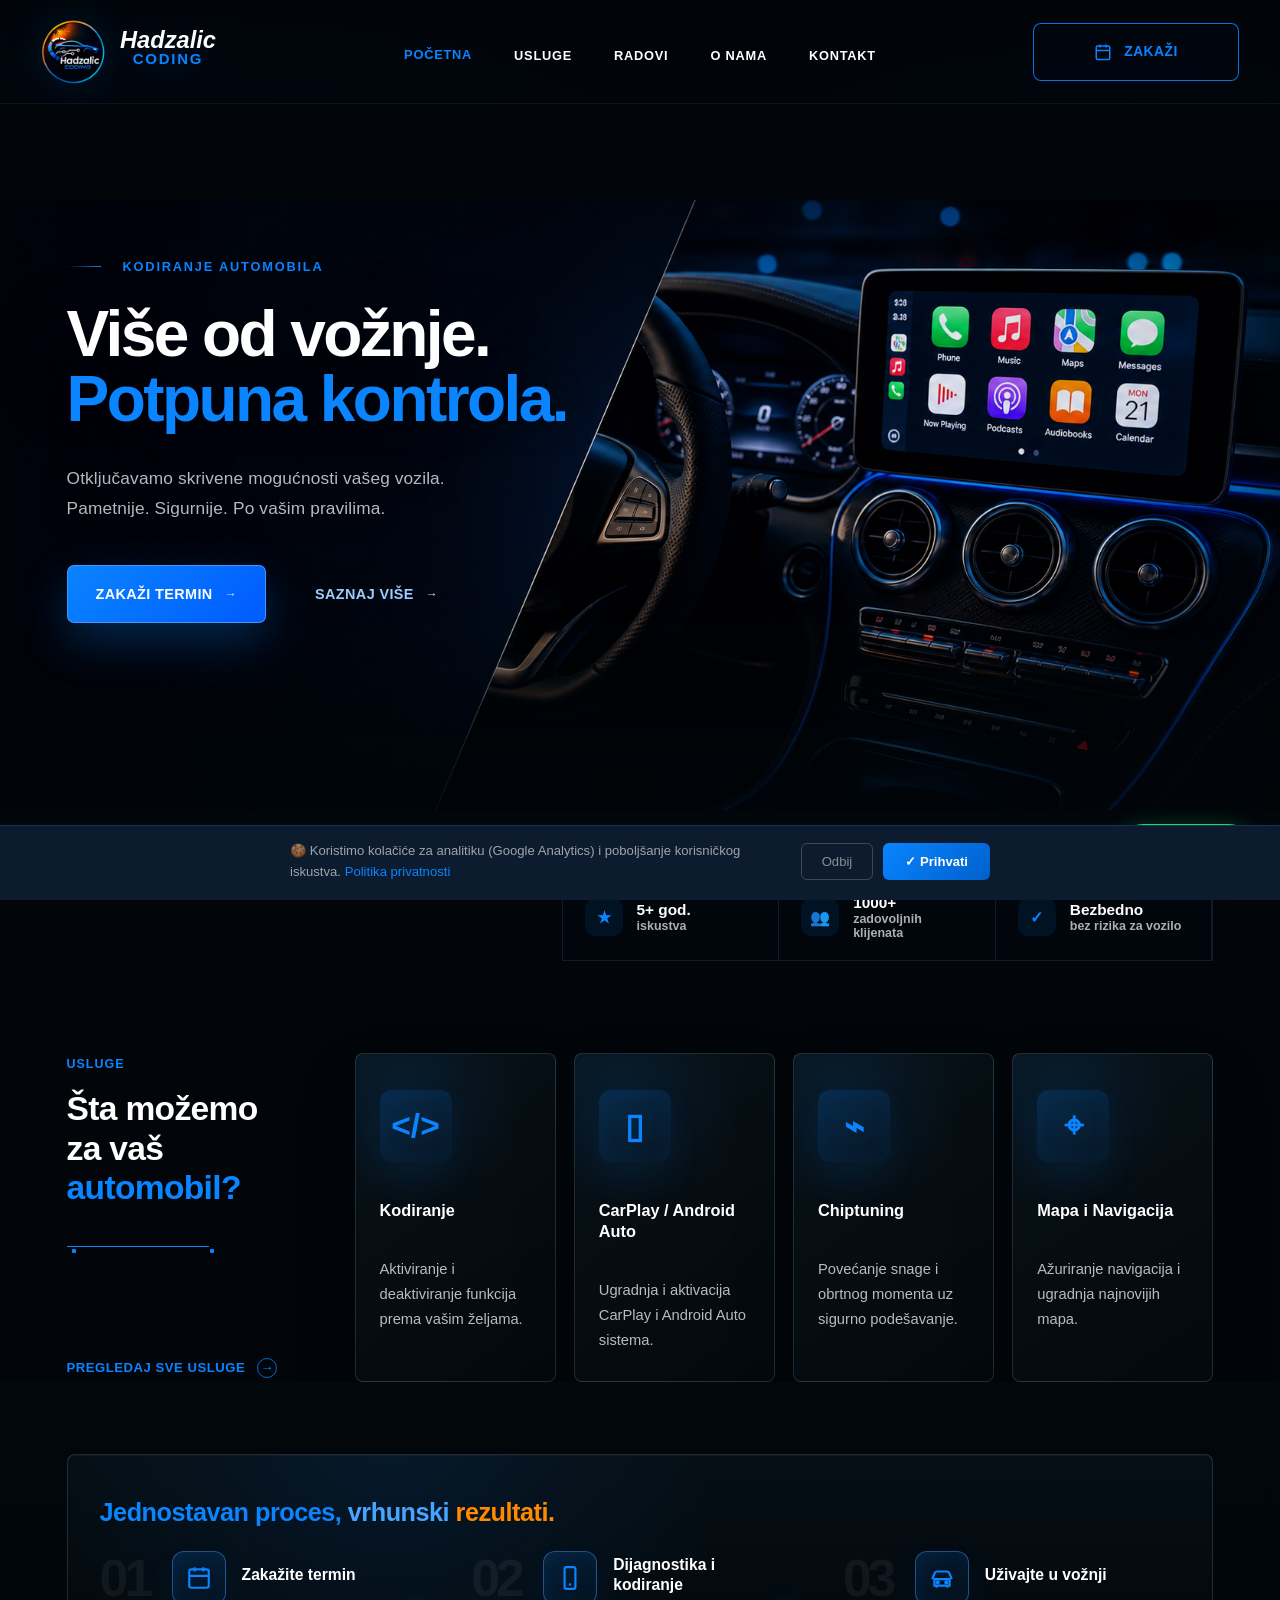
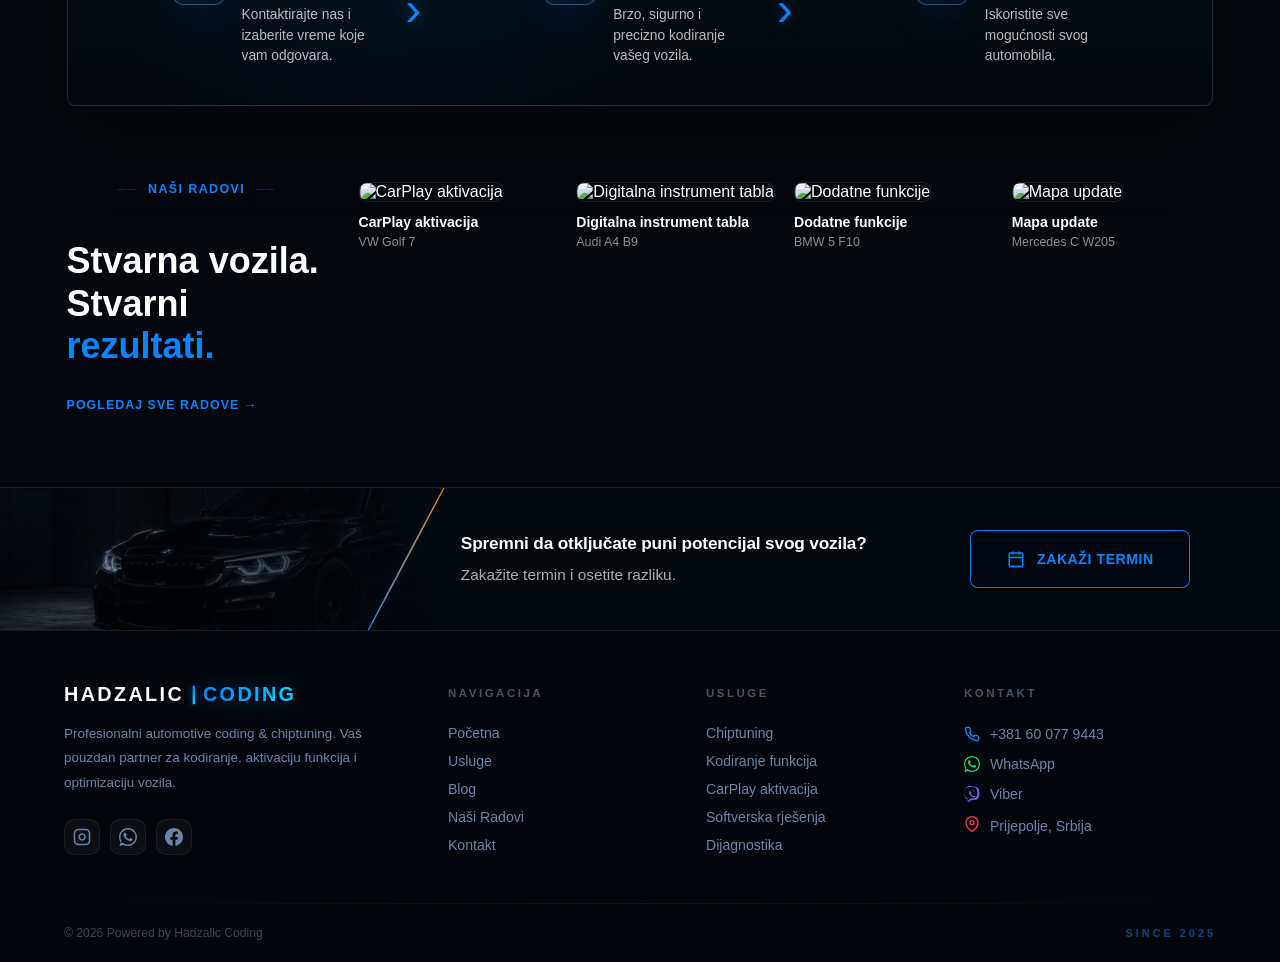
==== commit 6dd9c980: "Redesign homepage upgrade CTA" ====
--- a/index.html
+++ b/index.html
@@ -606,11 +606,11 @@
 <section class="home-section alt cta-banner sr">
   <div class="cta-banner-inner">
     <div class="cta-banner-text">
-      <h2 class="cta-banner-title" data-i18n="ctaTitle">Spremni za upgrade?</h2>
-      <p class="cta-banner-desc" data-i18n="ctaDesc">Zakažite termin ili nam pišite — odgovaramo u roku od 2 sata. Besplatna dijagnostika i konsultacija za vaše vozilo.</p>
+      <h2 class="cta-banner-title" data-i18n="ctaTitle">Spremni da otključate puni potencijal svog vozila?</h2>
+      <p class="cta-banner-desc" data-i18n="ctaDesc">Zakažite termin i osetite razliku.</p>
     </div>
     <div class="cta-banner-actions">
-      <a href="/kontakt" class="cta-banner-btn cta-banner-primary" data-route="/kontakt">
+      <a href="/zakazi" class="cta-banner-btn cta-banner-primary" data-route="/zakazi">
         <svg width="18" height="18" viewBox="0 0 24 24" fill="none" stroke="currentColor" stroke-width="2"><rect x="3" y="4" width="18" height="18" rx="2" ry="2"/><line x1="16" y1="2" x2="16" y2="6"/><line x1="8" y1="2" x2="8" y2="6"/><line x1="3" y1="10" x2="21" y2="10"/></svg>
         <span data-i18n="ctaBtn1">Zakaži termin</span>
       </a>
@@ -2855,8 +2855,8 @@
     ql4Name: "Naši Radovi", ql4Desc: "Pregled urađenih projekata — chiptuning, kodiranje i aktivacije", ql4Arrow: "Pogledaj",
     ql5Name: "Društvene Mreže", ql5Desc: "Zapratite nas na Instagramu, Facebooku i TikToku", ql5Arrow: "Zaprati",
     // CTA
-    ctaTitle: "Spremni za upgrade?",
-    ctaDesc: "Zakažite termin ili nam pišite — odgovaramo u roku od 2 sata. Besplatna dijagnostika i konsultacija za vaše vozilo.",
+    ctaTitle: "Spremni da otključate puni potencijal svog vozila?",
+    ctaDesc: "Zakažite termin i osetite razliku.",
     ctaBtn1: "Zakaži termin", ctaBtn2: "Piši na WhatsApp",
     // Footer
     footerTagline: "Profesionalni automotive coding & chiptuning. Vaš pouzdan partner za kodiranje, aktivaciju funkcija i optimizaciju vozila.",
--- a/css/style.css
+++ b/css/style.css
@@ -7965,3 +7965,240 @@
     display:none !important;
   }
 }
+
+/* Mobile hero lock - keep the headline inside the phone viewport */
+@media(max-width:768px){
+  html,
+  body,
+  #page-home{
+    max-width:100vw !important;
+    overflow-x:hidden !important;
+  }
+
+  #page-home #home-hero{
+    width:100% !important;
+    max-width:100vw !important;
+    box-sizing:border-box !important;
+    overflow:hidden !important;
+    padding-left:5vw !important;
+    padding-right:5vw !important;
+  }
+
+  #page-home .hero-eyebrow,
+  #page-home .hero-title,
+  #page-home .hero-sub,
+  #page-home .hero-actions{
+    width:100% !important;
+    max-width:100% !important;
+    box-sizing:border-box !important;
+  }
+
+  #page-home .hero-title{
+    font-size:clamp(2.15rem,10.3vw,2.95rem) !important;
+    line-height:1.08 !important;
+    letter-spacing:-0.025em !important;
+    overflow-wrap:normal !important;
+    word-break:normal !important;
+  }
+
+  #page-home .hero-title .ht-white,
+  #page-home .hero-title .ht-blue{
+    display:block !important;
+    width:100% !important;
+    max-width:100% !important;
+    white-space:normal !important;
+  }
+
+  #page-home .hero-title .hl{
+    display:inline !important;
+    white-space:normal !important;
+  }
+
+  #page-home .hero-sub{
+    font-size:1rem !important;
+    line-height:1.55 !important;
+  }
+
+  #page-home .hero-action{
+    max-width:100% !important;
+  }
+
+  #igToast{
+    left:14px !important;
+    right:14px !important;
+    bottom:14px !important;
+    width:auto !important;
+    max-width:none !important;
+    padding:12px 14px !important;
+  }
+}
+
+@media(max-width:420px){
+  #page-home .hero-title{
+    font-size:clamp(2rem,10vw,2.55rem) !important;
+    line-height:1.1 !important;
+  }
+}
+
+/* Homepage upgrade CTA - wide automotive strip */
+#page-home .cta-banner{
+  margin-top:74px !important;
+  padding:0 !important;
+  min-height:142px !important;
+  background:#02070c !important;
+  border-top:1px solid rgba(130,170,215,0.16) !important;
+  border-bottom:1px solid rgba(130,170,215,0.14) !important;
+  overflow:hidden !important;
+}
+
+#page-home .cta-banner-inner{
+  width:100% !important;
+  max-width:none !important;
+  min-height:142px !important;
+  margin:0 !important;
+  padding:0 7% 0 36% !important;
+  display:grid !important;
+  grid-template-columns:minmax(280px,1fr) auto !important;
+  align-items:center !important;
+  gap:46px !important;
+  position:relative !important;
+  overflow:hidden !important;
+  border:0 !important;
+  border-radius:0 !important;
+  background:
+    linear-gradient(90deg, rgba(2,7,12,0.5), rgba(2,7,12,0.96) 42%, rgba(2,7,12,0.98)) !important;
+  box-shadow:none !important;
+}
+
+#page-home .cta-banner-inner::before{
+  content:'' !important;
+  position:absolute !important;
+  inset:0 auto 0 0 !important;
+  width:34% !important;
+  height:auto !important;
+  background:
+    linear-gradient(90deg, rgba(2,7,12,0.24), rgba(2,7,12,0.78) 78%, rgba(2,7,12,0.98)),
+    url('../images/hero-premium.png') 76% 62% / 760px auto no-repeat !important;
+  clip-path:polygon(0 0,88% 0,100% 100%,0 100%) !important;
+  opacity:0.92 !important;
+  pointer-events:none !important;
+}
+
+#page-home .cta-banner-inner::after{
+  content:'' !important;
+  position:absolute !important;
+  left:31.5% !important;
+  top:-20px !important;
+  width:2px !important;
+  height:190px !important;
+  background:linear-gradient(180deg,#ff8a00,#0a84ff) !important;
+  transform:skewX(-28deg) !important;
+  box-shadow:0 0 18px rgba(10,132,255,0.35) !important;
+  pointer-events:none !important;
+}
+
+#page-home .cta-banner-text{
+  min-width:0 !important;
+  position:relative !important;
+  z-index:1 !important;
+}
+
+#page-home .cta-banner-title{
+  margin:0 0 8px !important;
+  font-family:'Inter','Exo 2',sans-serif !important;
+  font-size:1.08rem !important;
+  line-height:1.25 !important;
+  font-weight:800 !important;
+  letter-spacing:-0.01em !important;
+  color:#fff !important;
+  background:none !important;
+  -webkit-text-fill-color:#fff !important;
+}
+
+#page-home .cta-banner-desc{
+  margin:0 !important;
+  max-width:520px !important;
+  color:rgba(255,255,255,0.68) !important;
+  font-size:0.96rem !important;
+  line-height:1.5 !important;
+}
+
+#page-home .cta-banner-actions{
+  position:relative !important;
+  z-index:1 !important;
+  display:flex !important;
+  align-items:center !important;
+  justify-content:flex-end !important;
+  gap:0 !important;
+  flex-wrap:nowrap !important;
+}
+
+#page-home .cta-banner-secondary{
+  display:none !important;
+}
+
+#page-home .cta-banner-primary{
+  min-width:220px !important;
+  min-height:58px !important;
+  justify-content:center !important;
+  gap:12px !important;
+  padding:0 30px !important;
+  border-radius:8px !important;
+  background:rgba(2,8,18,0.62) !important;
+  border:1px solid rgba(10,132,255,0.9) !important;
+  color:#0A84FF !important;
+  box-shadow:none !important;
+  text-transform:uppercase !important;
+  letter-spacing:0.04em !important;
+}
+
+#page-home .cta-banner-primary:hover{
+  transform:translateY(-2px) !important;
+  background:rgba(10,132,255,0.12) !important;
+  box-shadow:0 16px 36px rgba(0,0,0,0.24),0 0 28px rgba(10,132,255,0.18) !important;
+}
+
+#page-home .cta-banner-primary svg{
+  width:18px !important;
+  height:18px !important;
+  stroke:#0A84FF !important;
+}
+
+@media(max-width:900px){
+  #page-home .cta-banner-inner{
+    min-height:220px !important;
+    grid-template-columns:1fr !important;
+    gap:20px !important;
+    padding:86px 5vw 28px !important;
+    text-align:left !important;
+  }
+
+  #page-home .cta-banner-inner::before{
+    width:100% !important;
+    height:86px !important;
+    inset:0 0 auto 0 !important;
+    clip-path:none !important;
+    background:
+      linear-gradient(90deg, rgba(2,7,12,0.25), rgba(2,7,12,0.86)),
+      url('../images/hero-premium.png') 78% 62% / 520px auto no-repeat !important;
+  }
+
+  #page-home .cta-banner-inner::after{
+    left:0 !important;
+    right:0 !important;
+    top:85px !important;
+    width:100% !important;
+    height:1px !important;
+    transform:none !important;
+    background:linear-gradient(90deg,transparent,#ff8a00,#0a84ff,transparent) !important;
+  }
+
+  #page-home .cta-banner-actions{
+    justify-content:flex-start !important;
+  }
+
+  #page-home .cta-banner-primary{
+    width:100% !important;
+    max-width:340px !important;
+  }
+}
